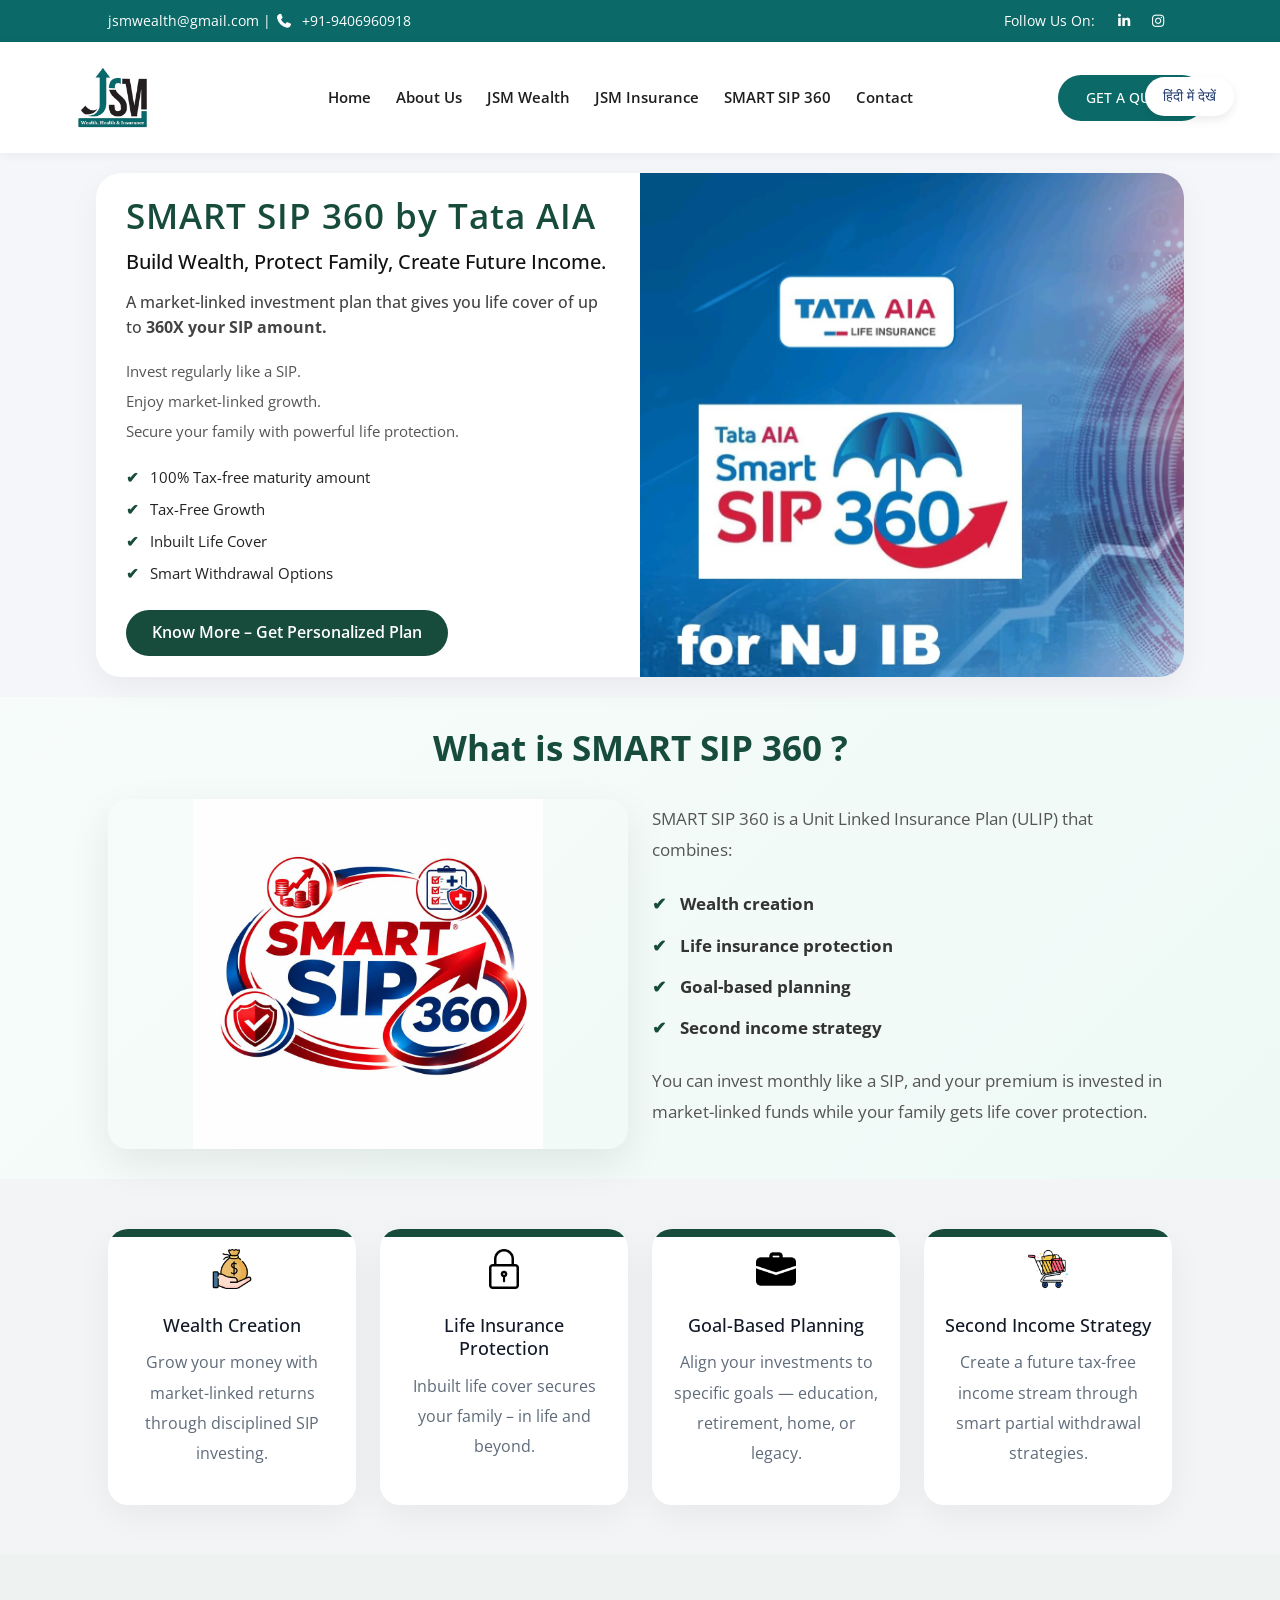
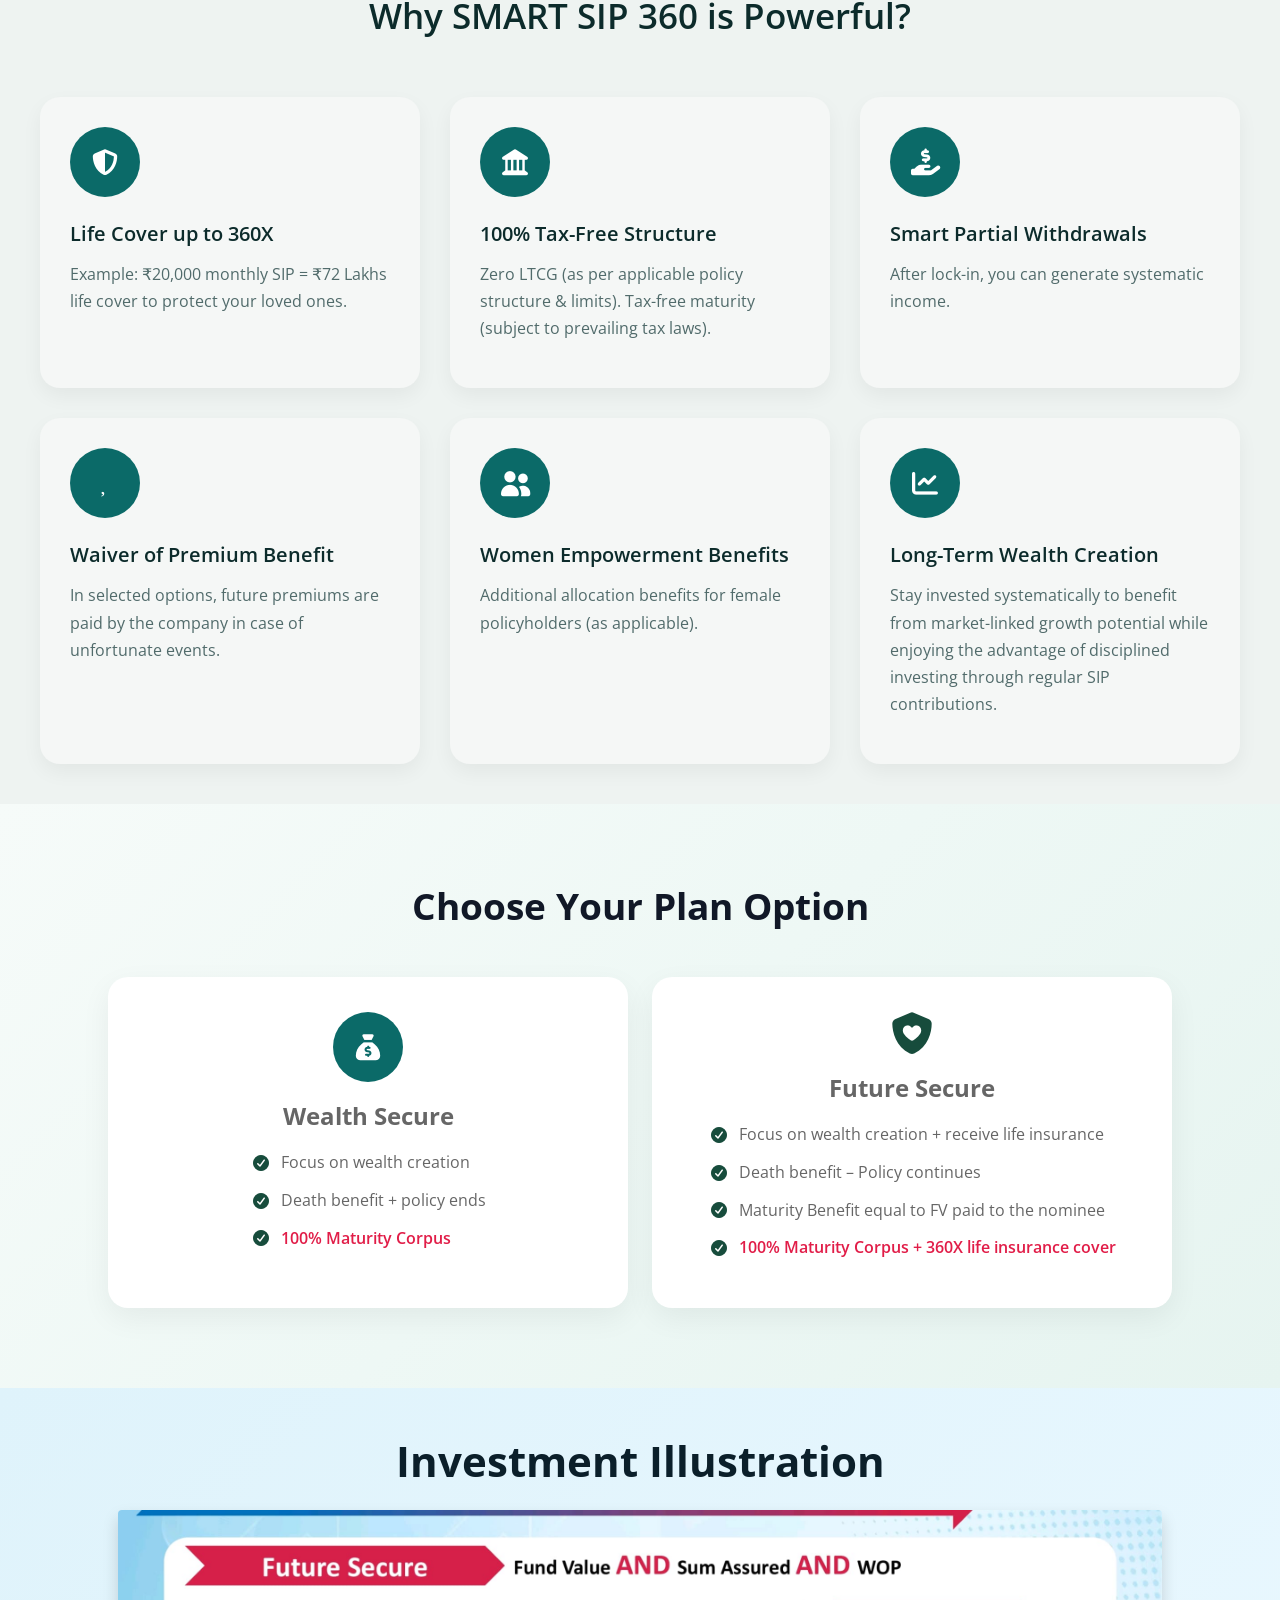
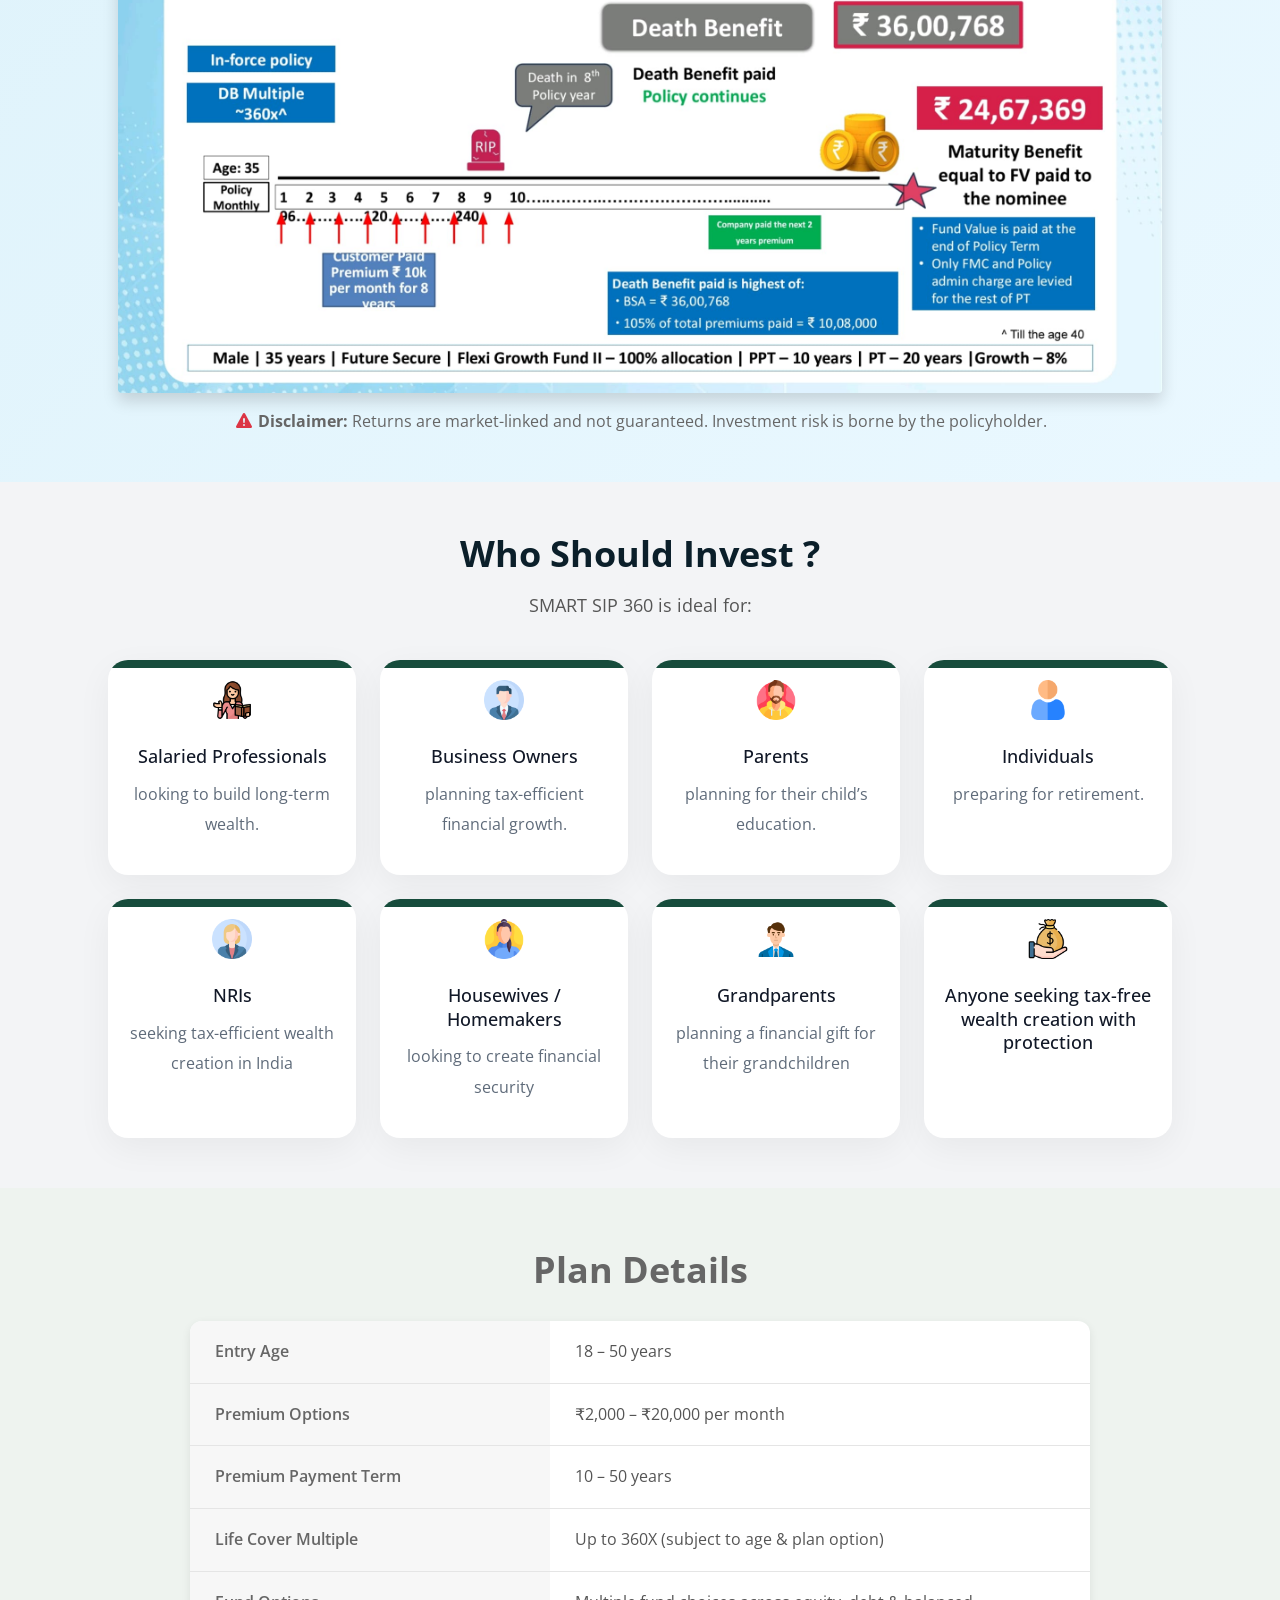
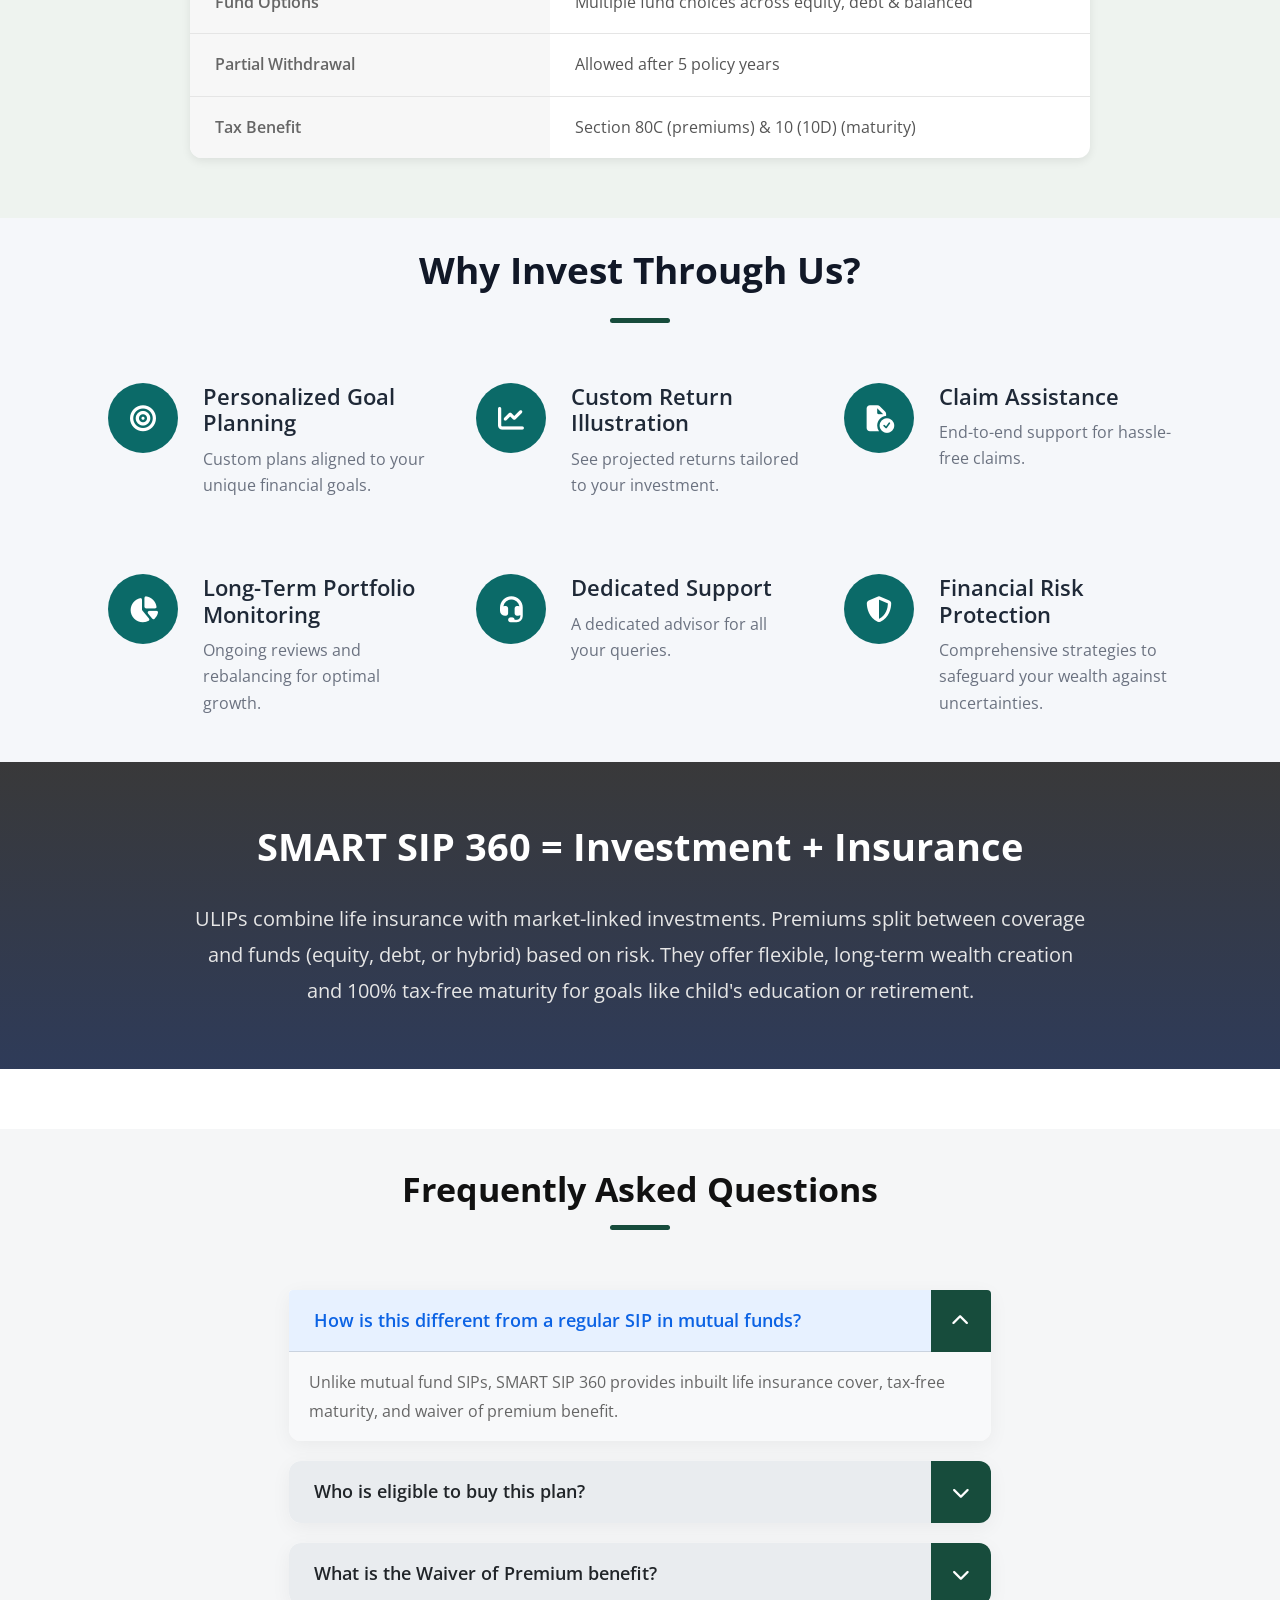
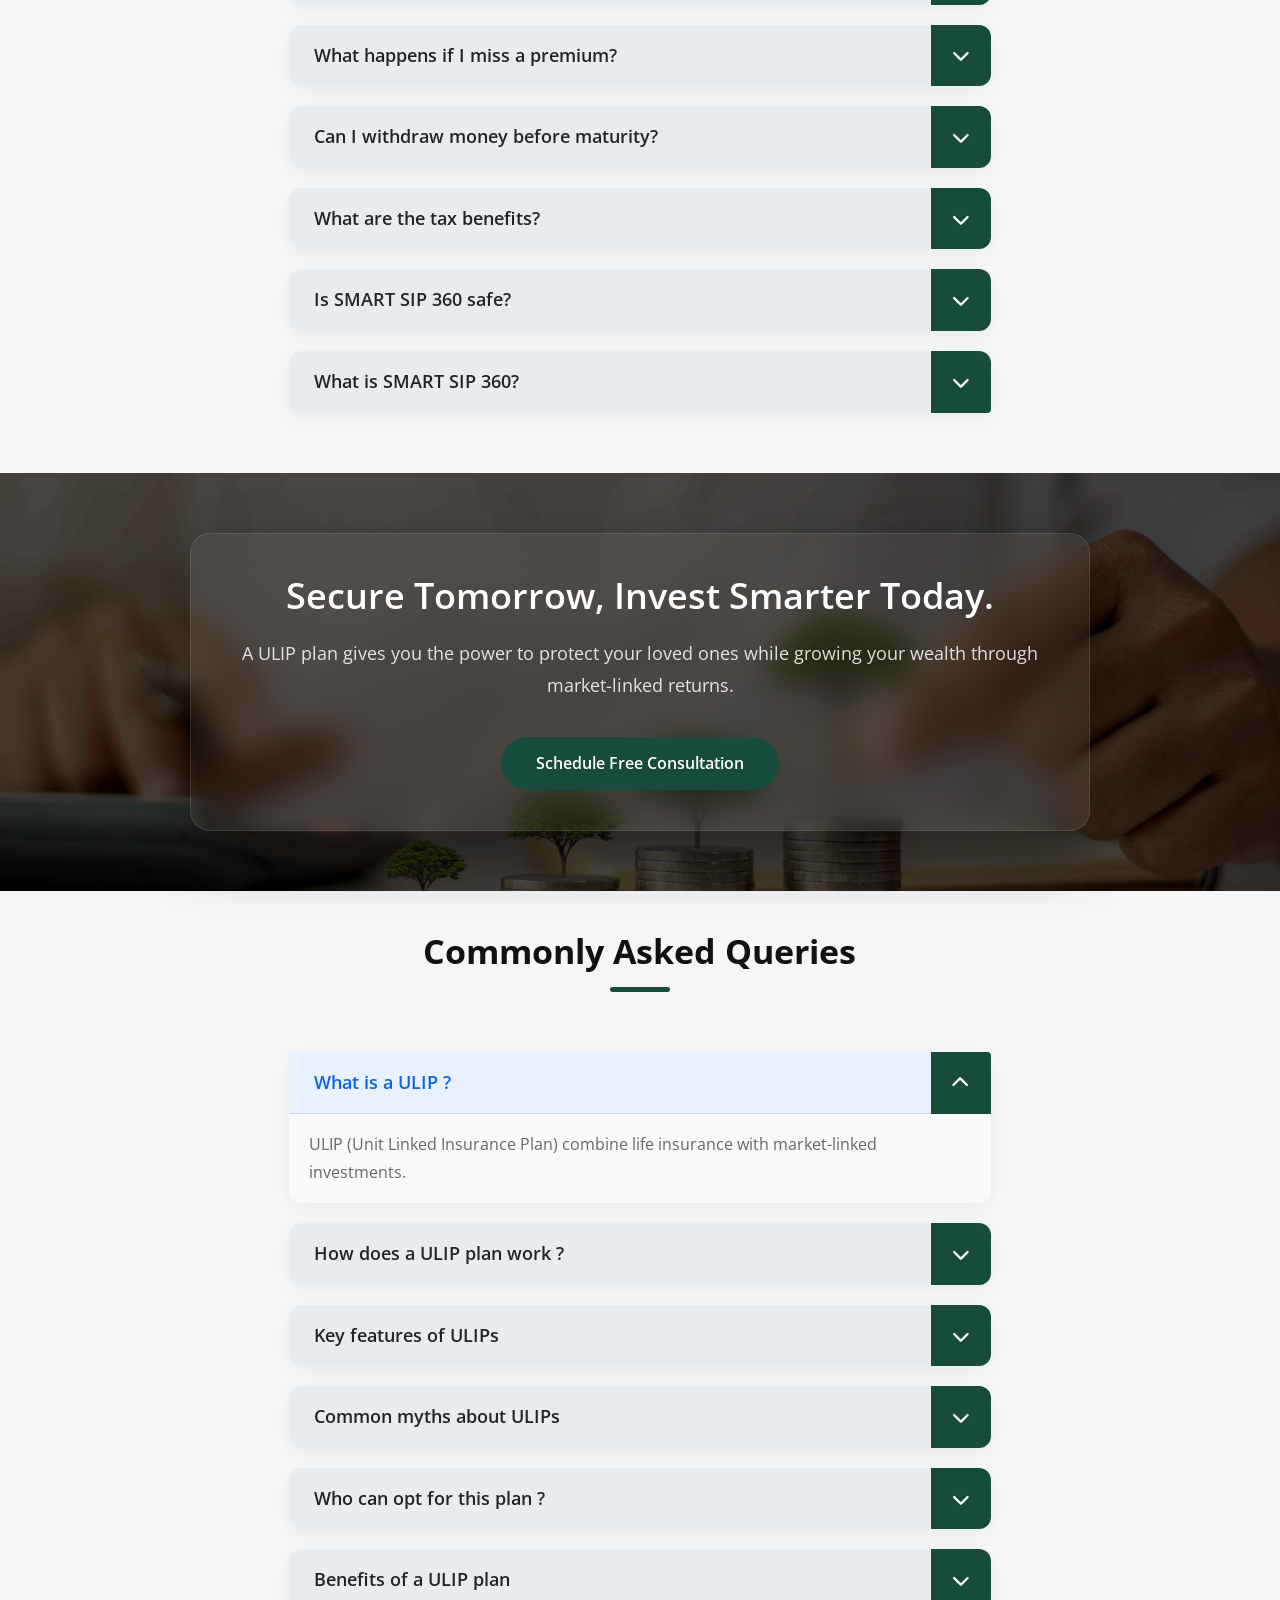
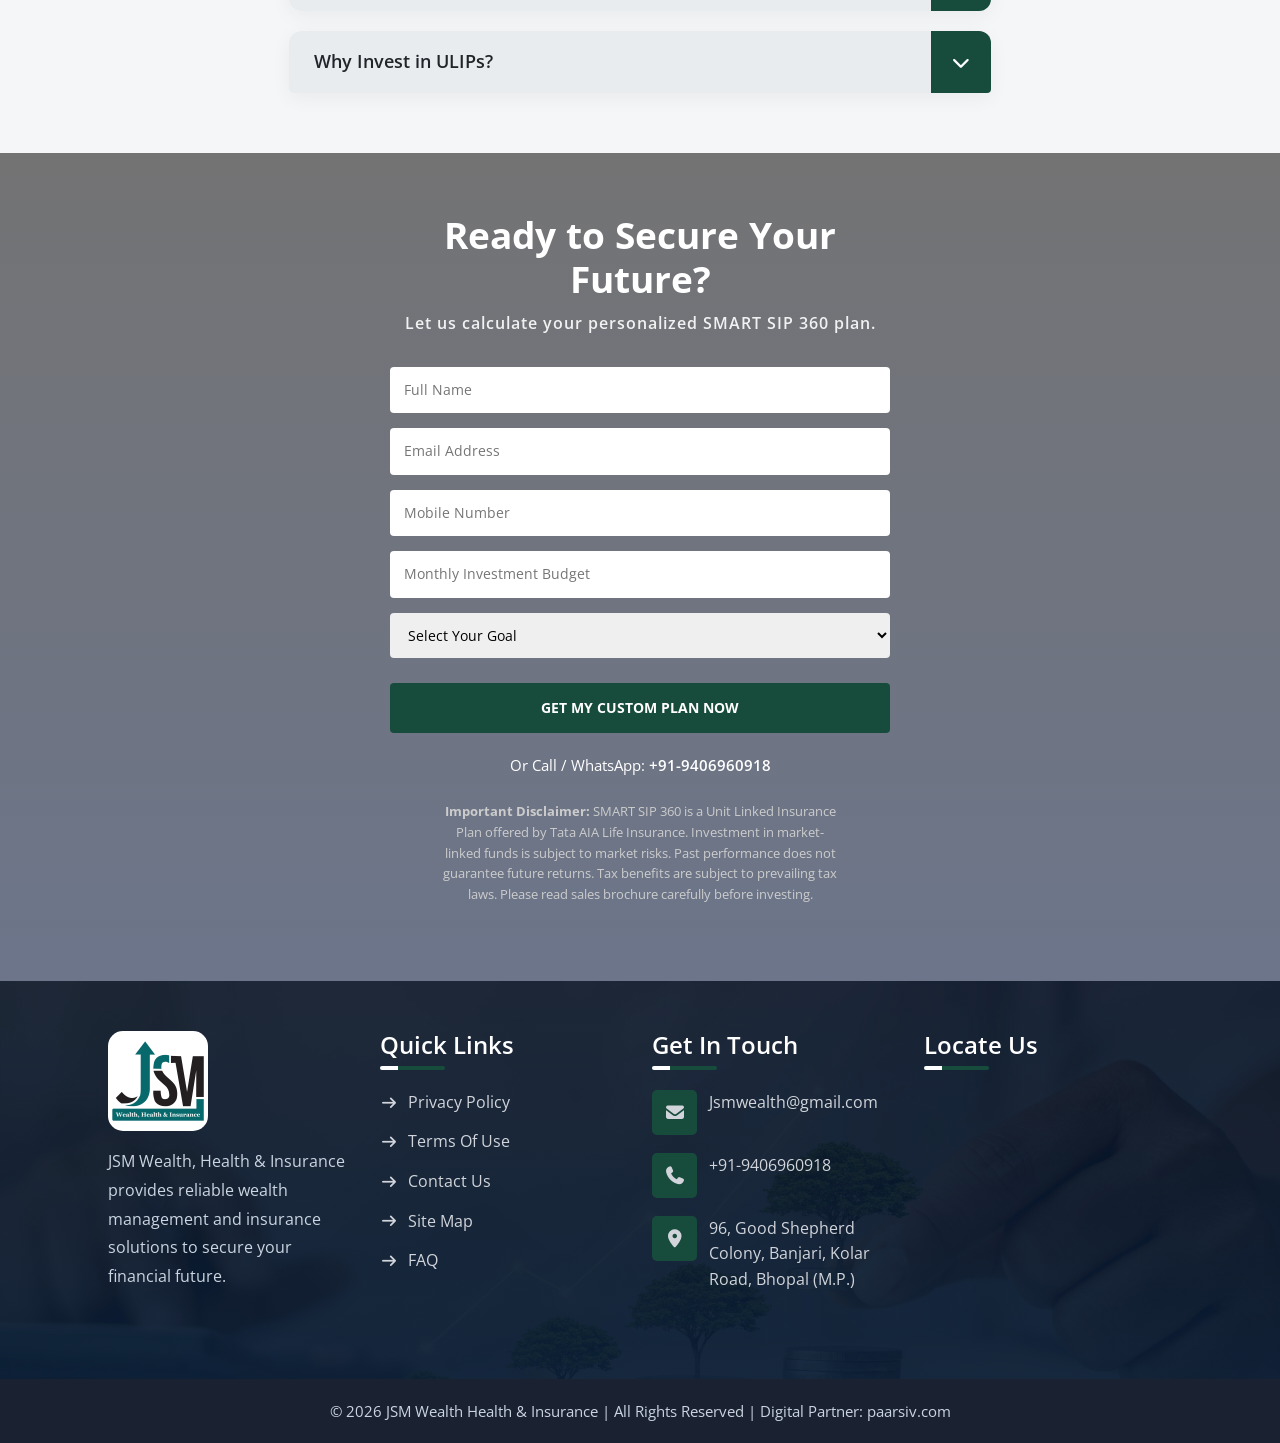
==== sip.html @ 6d7b88a5 "first" ====
<!doctype html>
<html lang="en">
  <head>
    <meta charset="UTF-8" />
    <meta name="viewport" content="width=device-width, initial-scale=1.0" />

    <title>JSM Wealth</title>


    <!-- Bootstrap CSS (IMPORTANT) -->
    <link rel="stylesheet" href="static/css/bootstrap.min.css" />
    <!-- Font Awesome -->
    <link rel="stylesheet" href="static/css/all.min.css" />

    <!-- Custom CSS -->
    <link rel="stylesheet" href="common.css" />
    <link rel="stylesheet" href="style.css" />
    <link rel="stylesheet" href="static/css/footer.css">
   <style>
   /* .lang-toggle {
  display: flex;
  gap: 5px;
}

.lang-toggle button {
  border: none;
  padding: 6px 12px;
  background: #ddd;
  cursor: pointer;
  font-size: 14px;
  border-radius: 4px;
}

.lang-toggle button.active {
  background: #6fb1b0;
  color: #fff;
} */
.lang-btn {
  position: absolute;
     top: 35px;
    right: 46px;
  background: #ffffff;
  color: #1f3b6d;
  border: none;
  padding: 8px 18px;
  border-radius: 20px;
  font-size: 14px;
  font-weight: 500;
  cursor: pointer;
  box-shadow: 0 4px 10px rgba(0, 0, 0, 0.08);
  transition: all 0.3s ease;
}

/* Hover effect */
.lang-btn:hover {
  background: #0B6A68;
  color: #fff;
}

.hi {
  display: none;
}
    
</style>
  </head>

  <body>
    <!-- Top Bar -->
    <div class="top-bar">
      <div class="container d-flex justify-content-between align-items-center">
        <div>
          <a href="mailto:jsmwealth@gmail.com">jsmwealth@gmail.com</a>
          |
          <span><i class="fas fa-phone"></i> +91-9406960918</span>
        </div>

        <div class="social-icoons">
          <span class="me-2">Follow Us On:</span>

            <a href="#finance-section">
        <i class="fab fa-linkedin-in"></i>
    </a>

  

    <a href="#finance-section">
        <i class="fab fa-instagram"></i>
    </a>
        </div>
      </div>
    </div>

    <!-- Navigation -->
    <nav class="main-nav">
      <div class="containers d-flex align-items-center justify-content-between">
        <div class="logo">
          <a href="index.html"
            ><img src="static/image/jsm.logo.png" alt="JSM Wealth Logo"
          /></a>
        </div>

        <!-- Toggle Button -->
        <button class="menu-toggle" id="menuToggle">☰</button>

        <ul class="nav-links align-items-center mb-0" id="navLinks">
          <li><a href="index.html">Home</a></li>
          <li><a href="#sip-section-2">About Us</a></li>

          <li><a href="#sip-section-2">JSM Wealth</a></li>
          <li><a href="#sip-section-2">JSM Insurance</a></li>
          <li><a href="sip.html">SMART SIP 360</a></li>

          <li><a href="#sip-section-2">Contact</a></li>
        </ul>

        <a href="#sip-section-2" class="btn-quote">GET A QUOTE</a>
        <button onclick="toggleLang()" class="lang-btn">
  हिंदी में देखें
</button>
      </div>
    </nav>
<!-- <div class="lang-toggle">
  <button id="btn-en" class="active">EN</button>
  <button id="btn-hi">हिंदी</button>
</div> -->



    <!-- ----------------------------------About Us Section -------------------------------------------------------------------- -->

    <!-- ----------------------------------------------------------------------------------------------------------------------- -->

    <section class="sip-section">
  <div class="container p-0">
    <div class="row g-0 align-items-stretch">

      <!-- LEFT CONTENT -->
      <div class="col-lg-6 d-flex align-items-center">
        <div class="sip-content">

          <!-- Main Heading -->
          <h1 class="sip-subtitle">
            <span class="en">SMART SIP 360 by Tata AIA</span>
            <span class="hi">SMART SIP 360 by Tata AIA</span>
          </h1>

          <!-- Tagline -->
          <h3 class="sip-title">
            <span class="en">Build Wealth, Protect Family, Create Future Income.</span>
            <span class="hi">धन बनाएं, परिवार को सुरक्षित रखें, भविष्य की आय बनाएं।</span>
          </h3>

          <!-- Short Description -->
          <p class="sip-title-2">
            <span class="en">
              A market-linked investment plan that gives you life cover of up to 
              <strong>360X your SIP amount.</strong>
            </span>
            <span class="hi">
              एक मार्केट-लिंक्ड निवेश योजना जो आपको 
              <strong>आपकी SIP राशि का 360 गुना</strong> जीवन कवर देती है।
            </span>
          </p>

          <!-- Description Points -->
          <div class="sip-description">
            <p>
              <span class="en">Invest regularly like a SIP.</span>
              <span class="hi">SIP की तरह नियमित निवेश करें।</span>
            </p>
            <p>
              <span class="en">Enjoy market-linked growth.</span>
              <span class="hi">मार्केट से जुड़ी ग्रोथ का लाभ उठाएं।</span>
            </p>
            <p>
              <span class="en">Secure your family with powerful life protection.</span>
              <span class="hi">मजबूत जीवन सुरक्षा के साथ अपने परिवार को सुरक्षित करें।</span>
            </p>
          </div>

          <!-- Benefits -->
          <ul class="sip-benefits">
            <li>
              <span class="en">100% Tax-free maturity amount</span>
              <span class="hi">100% टैक्स-फ्री मैच्योरिटी राशि</span>
            </li>
            <li>
              <span class="en">Tax-Free Growth</span>
              <span class="hi">टैक्स-फ्री ग्रोथ</span>
            </li>
            <li>
              <span class="en">Inbuilt Life Cover</span>
              <span class="hi">इनबिल्ट जीवन बीमा कवर</span>
            </li>
            <li>
              <span class="en">Smart Withdrawal Options</span>
              <span class="hi">स्मार्ट निकासी विकल्प</span>
            </li>
          </ul>

          <!-- Button -->
          <a href="#sip-section-2" class="sip-btn">
            <span class="en">Know More – Get Personalized Plan</span>
            <span class="hi">और जानें – अपना पर्सनल प्लान प्राप्त करें</span>
          </a>

        </div>
      </div>

      <!-- RIGHT IMAGE -->
      <div class="col-lg-6">
        <div class="sip-image-wrapper">
          <img src="static/image/sip2.jpg" alt="Investment Plan" />
        </div>
      </div>

    </div>
  </div>
</section>

  <section class="about-plan-section">
  <div class="container">

    <!-- Center Heading Row -->
    <div class="row">
      <div class="col-12">
        <h2 class="about-plan-title">
          <span class="en">What is SMART SIP 360 ?</span>
          <span class="hi">SMART SIP 360 क्या है?</span>
        </h2>
      </div>
    </div>

    <!-- Content Row -->
    <div class="row align-items-center">

      <!-- Left Image -->
      <div class="col-lg-6 plan-image-wrapper">
        <img src="static/image/111111 1.jpeg" alt="Investment Plan" />
      </div>

      <!-- Right Content -->
      <div class="col-lg-6">

        <p class="about-plan-text">
          <span class="en">
            SMART SIP 360 is a Unit Linked Insurance Plan (ULIP) that combines:
          </span>
          <span class="hi">
            SMART SIP 360 एक यूनिट लिंक्ड इंश्योरेंस प्लान (ULIP) है जो निम्न को जोड़ता है:
          </span>
        </p>

        <ul class="plan-benefits">
          <li>
            <strong>
              <span class="en">Wealth creation</span>
              <span class="hi">धन निर्माण</span>
            </strong>
          </li>

          <li>
            <strong>
              <span class="en">Life insurance protection</span>
              <span class="hi">जीवन बीमा सुरक्षा</span>
            </strong>
          </li>

          <li>
            <strong>
              <span class="en">Goal-based planning</span>
              <span class="hi">लक्ष्य आधारित योजना</span>
            </strong>
          </li>

          <li>
            <strong>
              <span class="en">Second income strategy</span>
              <span class="hi">दूसरी आय की रणनीति</span>
            </strong>
          </li>
        </ul>

        <p class="about-plan-text">
          <span class="en">
            You can invest monthly like a SIP, and your premium is invested in
            market-linked funds while your family gets life cover protection.
          </span>
          <span class="hi">
            आप SIP की तरह हर महीने निवेश कर सकते हैं, और आपका प्रीमियम
            मार्केट-लिंक्ड फंड्स में निवेश होता है जबकि आपके परिवार को जीवन बीमा सुरक्षा मिलती है।
          </span>
        </p>

      </div>
    </div>
  </div>
</section>

    <!-- ----------------------Experience Box Wrapper---------------------------------------------------------------------- -->
   <section class="feature-section">
  <div class="container">
    <div class="row g-4">

      <!-- Card 1 -->
      <div class="col-lg-3 col-md-6">
        <div class="feature-card">
          <div class="feature-icon">
            <img src="static/image/Wealth Creation.png" alt="Wealth Creation" />
          </div>

          <h3 class="feature-title">
            <span class="en">Wealth Creation</span>
            <span class="hi">धन निर्माण</span>
          </h3>

          <p class="feature-text">
            <span class="en">
              Grow your money with market-linked returns through disciplined SIP investing.
            </span>
            <span class="hi">
              अनुशासित SIP निवेश के माध्यम से मार्केट-लिंक्ड रिटर्न के साथ अपना धन बढ़ाएं।
            </span>
          </p>
        </div>
      </div>

      <!-- Card 2 -->
      <div class="col-lg-3 col-md-6">
        <div class="feature-card">
          <div class="feature-icon">
            <img src="static/image/Life Insurance.png" alt="Life Insurance Protection" />
          </div>

          <h3 class="feature-title">
            <span class="en">Life Insurance Protection</span>
            <span class="hi">जीवन बीमा सुरक्षा</span>
          </h3>

          <p class="feature-text">
            <span class="en">
              Inbuilt life cover secures your family – in life and beyond.
            </span>
            <span class="hi">
              इनबिल्ट जीवन बीमा कवर आपके परिवार को जीवन में और उसके बाद भी सुरक्षित रखता है।
            </span>
          </p>
        </div>
      </div>

      <!-- Card 3 -->
      <div class="col-lg-3 col-md-6">
        <div class="feature-card">
          <div class="feature-icon">
            <img src="static/image/Goal-Based.png" alt="Goal Based Planning" />
          </div>

          <h3 class="feature-title">
            <span class="en">Goal-Based Planning</span>
            <span class="hi">लक्ष्य आधारित योजना</span>
          </h3>

          <p class="feature-text">
            <span class="en">
              Align your investments to specific goals — education, retirement, home, or legacy.
            </span>
            <span class="hi">
              अपने निवेश को विशेष लक्ष्यों के अनुसार व्यवस्थित करें — शिक्षा, रिटायरमेंट, घर या विरासत।
            </span>
          </p>
        </div>
      </div>

      <!-- Card 4 -->
      <div class="col-lg-3 col-md-6">
        <div class="feature-card">
          <div class="feature-icon">
            <img src="static/image/Strategy.png" alt="Second Income Strategy" />
          </div>

          <h3 class="feature-title">
            <span class="en">Second Income Strategy</span>
            <span class="hi">दूसरी आय की रणनीति</span>
          </h3>

          <p class="feature-text">
            <span class="en">
              Create a future tax-free income stream through smart partial withdrawal strategies.
            </span>
            <span class="hi">
              स्मार्ट आंशिक निकासी रणनीतियों के माध्यम से भविष्य के लिए टैक्स-फ्री आय का स्रोत बनाएं।
            </span>
          </p>
        </div>
      </div>

    </div>
  </div>
</section>

    <!-- --------------------------------------------------------------------------------------------------------------------- -->

   <section class="smart-section">

  <h2>
    <span class="en">Why SMART SIP 360 is Powerful?</span>
    <span class="hi">SMART SIP 360 क्यों शक्तिशाली है?</span>
  </h2>

  <div class="smart-grid">

    <!-- Card 1 -->
    <div class="smart-card">
      <div class="icon-box">
        <i class="fa-solid fa-shield-halved"></i>
      </div>

      <h3>
        <span class="en">Life Cover up to 360X</span>
        <span class="hi">360 गुना तक जीवन कवर</span>
      </h3>

      <p>
        <span class="en">
          Example: ₹20,000 monthly SIP = ₹72 Lakhs life cover to protect your loved ones.
        </span>
        <span class="hi">
          उदाहरण: ₹20,000 मासिक SIP = ₹72 लाख का जीवन कवर, जो आपके प्रियजनों की सुरक्षा करता है।
        </span>
      </p>
    </div>

    <!-- Card 2 -->
    <div class="smart-card">
      <div class="icon-box">
        <i class="fa-solid fa-landmark"></i>
      </div>

      <h3>
        <span class="en">100% Tax-Free Structure</span>
        <span class="hi">100% टैक्स-फ्री संरचना</span>
      </h3>

      <p>
        <span class="en">
          Zero LTCG (as per applicable policy structure & limits). Tax-free maturity (subject to prevailing tax laws).
        </span>
        <span class="hi">
          शून्य LTCG (लागू पॉलिसी संरचना और सीमाओं के अनुसार)। टैक्स-फ्री मैच्योरिटी (वर्तमान टैक्स कानूनों के अनुसार)।
        </span>
      </p>
    </div>

    <!-- Card 3 -->
    <div class="smart-card">
      <div class="icon-box">
        <i class="fa-solid fa-hand-holding-dollar"></i>
      </div>

      <h3>
        <span class="en">Smart Partial Withdrawals</span>
        <span class="hi">स्मार्ट आंशिक निकासी</span>
      </h3>

      <p>
        <span class="en">After lock-in, you can generate systematic income.</span>
        <span class="hi">लॉक-इन के बाद, आप नियमित आय उत्पन्न कर सकते हैं।</span>
      </p>
    </div>

    <!-- Card 4 -->
    <div class="smart-card">
      <div class="icon-box">
        <i class="fa-regular fa-heart"></i>
      </div>

      <h3>
        <span class="en">Waiver of Premium Benefit</span>
        <span class="hi">प्रीमियम माफी लाभ</span>
      </h3>

      <p>
        <span class="en">
          In selected options, future premiums are paid by the company in case of unfortunate events.
        </span>
        <span class="hi">
          चयनित विकल्पों में, दुर्भाग्यपूर्ण घटनाओं की स्थिति में भविष्य के प्रीमियम कंपनी द्वारा भुगतान किए जाते हैं।
        </span>
      </p>
    </div>

    <!-- Card 5 -->
    <div class="smart-card">
      <div class="icon-box">
        <i class="fa-solid fa-user-group"></i>
      </div>

      <h3>
        <span class="en">Women Empowerment Benefits</span>
        <span class="hi">महिला सशक्तिकरण लाभ</span>
      </h3>

      <p>
        <span class="en">
          Additional allocation benefits for female policyholders (as applicable).
        </span>
        <span class="hi">
          महिला पॉलिसीधारकों के लिए अतिरिक्त आवंटन लाभ (जहां लागू हो)।
        </span>
      </p>
    </div>

    <!-- Card 6 -->
    <div class="smart-card">
      <div class="icon-box">
        <i class="fa-solid fa-chart-line"></i>
      </div>

      <h3>
        <span class="en">Long-Term Wealth Creation</span>
        <span class="hi">दीर्घकालिक धन निर्माण</span>
      </h3>

      <p>
        <span class="en">
          Stay invested systematically to benefit from market-linked growth potential while enjoying the advantage of disciplined investing through regular SIP contributions.
        </span>
        <span class="hi">
          नियमित SIP योगदान के माध्यम से अनुशासित निवेश करते हुए मार्केट-लिंक्ड ग्रोथ का लाभ उठाने के लिए लंबे समय तक निवेशित रहें।
        </span>
      </p>
    </div>

  </div>
</section>

   <section class="plan-section">
  <div class="container">

    <div class="text-center mb-5">
      <h2 class="section-title">
        <span class="en">Choose Your Plan Option</span>
        <span class="hi">अपना प्लान विकल्प चुनें</span>
      </h2>
    </div>

    <div class="row g-4">

      <!-- Wealth Secure -->
      <div class="col-md-6 col-lg-6">
        <div class="plan-card text-center">

          <div class="plan-icon wealth-icon">
            <i class="fa-solid fa-sack-dollar"></i>
          </div>

          <h3 class="plan-title">
            <span class="en">Wealth Secure</span>
            <span class="hi">वेल्थ सिक्योर</span>
          </h3>

          <ul class="text-start">

            <li>
              <i class="fa-solid fa-circle-check check"></i>
              <span class="en">Focus on wealth creation</span>
              <span class="hi">धन निर्माण पर ध्यान</span>
            </li>

            <li>
              <i class="fa-solid fa-circle-check check"></i>
              <span class="en">Death benefit + policy ends</span>
              <span class="hi">मृत्यु लाभ + पॉलिसी समाप्त</span>
            </li>

            <li>
              <i class="fa-solid fa-circle-check check"></i>
              <span class="highlight">
                <span class="en">100% Maturity Corpus</span>
                <span class="hi">100% मैच्योरिटी राशि</span>
              </span>
            </li>

          </ul>
        </div>
      </div>

      <!-- Future Secure -->
      <div class="col-md-6 col-lg-6">
        <div class="plan-card text-center">

          <div class="plan-icon future-icon">
            <i class="fa-solid fa-shield-heart"></i>
          </div>

          <h3 class="plan-title">
            <span class="en">Future Secure</span>
            <span class="hi">फ्यूचर सिक्योर</span>
          </h3>

          <ul class="text-start">

            <li>
              <i class="fa-solid fa-circle-check check"></i>
              <span class="en">Focus on wealth creation + receive life insurance</span>
              <span class="hi">धन निर्माण के साथ जीवन बीमा प्राप्त करें</span>
            </li>

            <li>
              <i class="fa-solid fa-circle-check check"></i>
              <span class="en">Death benefit – Policy continues</span>
              <span class="hi">मृत्यु लाभ – पॉलिसी जारी रहती है</span>
            </li>

            <li>
              <i class="fa-solid fa-circle-check check"></i>
              <span class="en">Maturity Benefit equal to FV paid to the nominee</span>
              <span class="hi">मैच्योरिटी लाभ (FV) नामित व्यक्ति को दिया जाता है</span>
            </li>

            <li>
              <i class="fa-solid fa-circle-check check"></i>
              <span class="highlight">
                <span class="en">100% Maturity Corpus + 360X life insurance cover</span>
                <span class="hi">100% मैच्योरिटी राशि + 360X जीवन बीमा कवर</span>
              </span>
            </li>

          </ul>
        </div>
      </div>

    </div>
  </div>
</section>

   <section class="container-fluid py-5 disclaimer-container">

  <!-- Heading -->
  <div class="text-center mb-4">
    <h1 class="main-headings">
      <span class="en">Investment Illustration</span>
      <span class="hi">निवेश उदाहरण</span>
    </h1>
  </div>

  <!-- Image Section -->
  <div class="image-container text-center mb-3 container">
    <img
      src="static/image/InvestmentIllust.jpg"
      alt="Investment Illustration"
      class="img-fluid rounded shadow"
    />
  </div>

  <!-- Disclaimer -->
  <div class="disclaimer-box text-center">

    <i class="fa-solid fa-triangle-exclamation disclaimer-icon"></i>

    <strong>
      <span class="en">Disclaimer:</span>
      <span class="hi">अस्वीकरण:</span>
    </strong>

    <span class="en">
      Returns are market-linked and not guaranteed. Investment risk is borne by the policyholder.
    </span>

    <span class="hi">
      रिटर्न मार्केट-लिंक्ड होते हैं और गारंटीड नहीं हैं। निवेश का जोखिम पॉलिसीधारक द्वारा वहन किया जाता है।
    </span>

  </div>

</section>

   <section class="feature-section">

  <div class="text-center">
    <h2 class="who-invest-title">
      <span class="en">Who Should Invest ?</span>
      <span class="hi">किसे निवेश करना चाहिए?</span>
    </h2>

    <p class="who-invest-subtitle">
      <span class="en">SMART SIP 360 is ideal for:</span>
      <span class="hi">SMART SIP 360 इन लोगों के लिए उपयुक्त है:</span>
    </p>
  </div>

  <div class="container">
    <div class="row g-4">

      <!-- Card 1 -->
      <div class="col-lg-3 col-md-6">
        <div class="feature-card">
          <div class="feature-icon">
            <img src="static/image/Professionals.png" alt="Salaried Professionals" />
          </div>

          <h3 class="feature-title">
            <span class="en">Salaried Professionals</span>
            <span class="hi">नौकरीपेशा लोग</span>
          </h3>

          <p class="feature-text">
            <span class="en">looking to build long-term wealth.</span>
            <span class="hi">जो दीर्घकालिक धन निर्माण करना चाहते हैं।</span>
          </p>
        </div>
      </div>

      <!-- Card 2 -->
      <div class="col-lg-3 col-md-6">
        <div class="feature-card">
          <div class="feature-icon">
            <img src="static/image/Business Owners.png" alt="Business Owners" />
          </div>

          <h3 class="feature-title">
            <span class="en">Business Owners</span>
            <span class="hi">व्यवसायी</span>
          </h3>

          <p class="feature-text">
            <span class="en">planning tax-efficient financial growth.</span>
            <span class="hi">जो टैक्स-एफिशिएंट वित्तीय वृद्धि की योजना बना रहे हैं।</span>
          </p>
        </div>
      </div>

      <!-- Card 3 -->
      <div class="col-lg-3 col-md-6">
        <div class="feature-card">
          <div class="feature-icon">
            <img src="static/image/Parents.png" alt="Parents" />
          </div>

          <h3 class="feature-title">
            <span class="en">Parents</span>
            <span class="hi">माता-पिता</span>
          </h3>

          <p class="feature-text">
            <span class="en">planning for their child’s education.</span>
            <span class="hi">जो अपने बच्चों की शिक्षा की योजना बना रहे हैं।</span>
          </p>
        </div>
      </div>

      <!-- Card 4 -->
      <div class="col-lg-3 col-md-6">
        <div class="feature-card">
          <div class="feature-icon">
            <img src="static/image/individuals.png" alt="Retirement" />
          </div>

          <h3 class="feature-title">
            <span class="en">Individuals</span>
            <span class="hi">व्यक्ति</span>
          </h3>

          <p class="feature-text">
            <span class="en">preparing for retirement.</span>
            <span class="hi">जो रिटायरमेंट की तैयारी कर रहे हैं।</span>
          </p>
        </div>
      </div>

      <!-- Card 5 -->
      <div class="col-lg-3 col-md-6">
        <div class="feature-card">
          <div class="feature-icon">
            <img src="static/image/NRIs.png" alt="NRIs" />
          </div>

          <h3 class="feature-title">
            <span class="en">NRIs</span>
            <span class="hi">एनआरआई</span>
          </h3>

          <p class="feature-text">
            <span class="en">seeking tax-efficient wealth creation in India</span>
            <span class="hi">जो भारत में टैक्स-एफिशिएंट धन निर्माण चाहते हैं</span>
          </p>
        </div>
      </div>

      <!-- Card 6 -->
      <div class="col-lg-3 col-md-6">
        <div class="feature-card">
          <div class="feature-icon">
            <img src="static/image/Housewives.png" alt="Housewives" />
          </div>

          <h3 class="feature-title">
            <span class="en">Housewives / Homemakers</span>
            <span class="hi">गृहिणी</span>
          </h3>

          <p class="feature-text">
            <span class="en">looking to create financial security</span>
            <span class="hi">जो वित्तीय सुरक्षा बनाना चाहती हैं</span>
          </p>
        </div>
      </div>

      <!-- Card 7 -->
      <div class="col-lg-3 col-md-6">
        <div class="feature-card">
          <div class="feature-icon">
            <img src="static/image/Grandparents.png" alt="Grandparents" />
          </div>

          <h3 class="feature-title">
            <span class="en">Grandparents</span>
            <span class="hi">दादा-दादी / नाना-नानी</span>
          </h3>

          <p class="feature-text">
            <span class="en">planning a financial gift for their grandchildren</span>
            <span class="hi">जो अपने पोते-पोतियों के लिए वित्तीय उपहार की योजना बना रहे हैं</span>
          </p>
        </div>
      </div>

      <!-- Card 8 -->
      <div class="col-lg-3 col-md-6">
        <div class="feature-card">
          <div class="feature-icon">
            <img src="static/image/Anyone.png" alt="Money Wealth" />
          </div>

          <h3 class="feature-title">
            <span class="en">Anyone seeking tax-free wealth creation with protection</span>
            <span class="hi">कोई भी व्यक्ति जो सुरक्षा के साथ टैक्स-फ्री धन निर्माण चाहता है</span>
          </h3>
        </div>
      </div>

    </div>
  </div>
</section>

  <section class="policy-section">
  <div class="policy-container">
    
    <h2 class="policy-title">
      <span class="en">Plan Details</span>
      <span class="hi">प्लान की जानकारी</span>
    </h2>

    <div class="policy-card">

      <div class="policy-row">
        <div class="policy-label">
          <span class="en">Entry Age</span>
          <span class="hi">प्रवेश आयु</span>
        </div>
        <div class="policy-value">
          <span class="en">18 – 50 years</span>
          <span class="hi">18 – 50 वर्ष</span>
        </div>
      </div>

      <div class="policy-row">
        <div class="policy-label">
          <span class="en">Premium Options</span>
          <span class="hi">प्रीमियम विकल्प</span>
        </div>
        <div class="policy-value">
          <span class="en">₹2,000 – ₹20,000 per month</span>
          <span class="hi">₹2,000 – ₹20,000 प्रति माह</span>
        </div>
      </div>

      <div class="policy-row">
        <div class="policy-label">
          <span class="en">Premium Payment Term</span>
          <span class="hi">प्रीमियम भुगतान अवधि</span>
        </div>
        <div class="policy-value">
          <span class="en">10 – 50 years</span>
          <span class="hi">10 – 50 वर्ष</span>
        </div>
      </div>

      <div class="policy-row">
        <div class="policy-label">
          <span class="en">Life Cover Multiple</span>
          <span class="hi">लाइफ कवर मल्टीपल</span>
        </div>
        <div class="policy-value">
          <span class="en">Up to 360X (subject to age & plan option)</span>
          <span class="hi">360 गुना तक (आयु और प्लान विकल्प पर निर्भर)</span>
        </div>
      </div>

      <div class="policy-row">
        <div class="policy-label">
          <span class="en">Fund Options</span>
          <span class="hi">फंड विकल्प</span>
        </div>
        <div class="policy-value">
          <span class="en">Multiple fund choices across equity, debt & balanced</span>
          <span class="hi">इक्विटी, डेट और बैलेंस्ड में कई फंड विकल्प</span>
        </div>
      </div>

      <div class="policy-row">
        <div class="policy-label">
          <span class="en">Partial Withdrawal</span>
          <span class="hi">आंशिक निकासी</span>
        </div>
        <div class="policy-value">
          <span class="en">Allowed after 5 policy years</span>
          <span class="hi">5 वर्ष बाद अनुमति है</span>
        </div>
      </div>

      <div class="policy-row">
        <div class="policy-label">
          <span class="en">Tax Benefit</span>
          <span class="hi">कर लाभ</span>
        </div>
        <div class="policy-value">
          <span class="en">Section 80C (premiums) & 10 (10D) (maturity)</span>
          <span class="hi">धारा 80C (प्रीमियम) और 10(10D) (मैच्योरिटी)</span>
        </div>
      </div>

    </div>
  </div>
</section>

   <section class="services">
  <div class="container">

    <h2 class="section-title">
      <span class="en">Why Invest Through Us?</span>
      <span class="hi">हमारे माध्यम से निवेश क्यों करें?</span>
    </h2>

    <div class="title-underline"></div>

    <div class="services-grid">

      <!-- Item 1 -->
      <div class="service-item">
        <div class="icon-box">
          <i class="fa-solid fa-bullseye"></i>
        </div>
        <div>
          <h3>
            <span class="en">Personalized Goal Planning</span>
            <span class="hi">व्यक्तिगत लक्ष्य योजना</span>
          </h3>
          <p>
            <span class="en">Custom plans aligned to your unique financial goals.</span>
            <span class="hi">आपके वित्तीय लक्ष्यों के अनुसार कस्टम प्लान।</span>
          </p>
        </div>
      </div>

      <!-- Item 2 -->
      <div class="service-item">
        <div class="icon-box">
          <i class="fa-solid fa-chart-line"></i>
        </div>
        <div>
          <h3>
            <span class="en">Custom Return Illustration</span>
            <span class="hi">कस्टम रिटर्न प्रोजेक्शन</span>
          </h3>
          <p>
            <span class="en">See projected returns tailored to your investment.</span>
            <span class="hi">अपने निवेश के अनुसार अनुमानित रिटर्न देखें।</span>
          </p>
        </div>
      </div>

      <!-- Item 3 -->
      <div class="service-item">
        <div class="icon-box">
          <i class="fa-solid fa-file-circle-check"></i>
        </div>
        <div>
          <h3>
            <span class="en">Claim Assistance</span>
            <span class="hi">क्लेम सहायता</span>
          </h3>
          <p>
            <span class="en">End-to-end support for hassle-free claims.</span>
            <span class="hi">बिना परेशानी के क्लेम के लिए पूर्ण सहायता।</span>
          </p>
        </div>
      </div>

      <!-- Item 4 -->
      <div class="service-item">
        <div class="icon-box">
          <i class="fa-solid fa-chart-pie"></i>
        </div>
        <div>
          <h3>
            <span class="en">Long-Term Portfolio Monitoring</span>
            <span class="hi">लॉन्ग-टर्म पोर्टफोलियो मॉनिटरिंग</span>
          </h3>
          <p>
            <span class="en">Ongoing reviews and rebalancing for optimal growth.</span>
            <span class="hi">बेहतर वृद्धि के लिए नियमित समीक्षा और बैलेंसिंग।</span>
          </p>
        </div>
      </div>

      <!-- Item 5 -->
      <div class="service-item">
        <div class="icon-box">
          <i class="fa-solid fa-headset"></i>
        </div>
        <div>
          <h3>
            <span class="en">Dedicated Support</span>
            <span class="hi">समर्पित सहायता</span>
          </h3>
          <p>
            <span class="en">A dedicated advisor for all your queries.</span>
            <span class="hi">आपके सभी सवालों के लिए एक समर्पित सलाहकार।</span>
          </p>
        </div>
      </div>

      <!-- Item 6 -->
      <div class="service-item">
        <div class="icon-box">
          <i class="fa-solid fa-shield-halved"></i>
        </div>
        <div>
          <h3>
            <span class="en">Financial Risk Protection</span>
            <span class="hi">वित्तीय जोखिम सुरक्षा</span>
          </h3>
          <p>
            <span class="en">
              Comprehensive strategies to safeguard your wealth against uncertainties.
            </span>
            <span class="hi">
              अनिश्चितताओं से आपकी संपत्ति की सुरक्षा के लिए व्यापक रणनीतियाँ।
            </span>
          </p>
        </div>
      </div>

    </div>
  </div>
</section>

   <section class="smart-hero">

  <h1>
    <span class="en">SMART SIP 360 = Investment + Insurance</span>
    <span class="hi">SMART SIP 360 = निवेश + बीमा</span>
  </h1>

  <p>
    <span class="en">
      ULIPs combine life insurance with market-linked investments. Premiums
      split between coverage and funds (equity, debt, or hybrid) based on
      risk. They offer flexible, long-term wealth creation and 100% tax-free
      maturity for goals like child's education or retirement.
    </span>

    <span class="hi">
      ULIP योजनाएँ जीवन बीमा और मार्केट-लिंक्ड निवेश का संयोजन हैं। प्रीमियम
      को जोखिम के अनुसार कवरेज और फंड्स (इक्विटी, डेट या हाइब्रिड) में विभाजित
      किया जाता है। ये योजनाएँ लचीले तरीके से दीर्घकालिक धन निर्माण और 100%
      टैक्स-फ्री मैच्योरिटी प्रदान करती हैं, जैसे बच्चों की शिक्षा या
      रिटायरमेंट के लिए।
    </span>
  </p>

</section>

   <section class="faq-section">
  <div class="container">
    <div class="row justify-content-center">
      <div class="col-lg-8 text-center">

        <h2 class="faq-title">
          <span class="en">Frequently Asked Questions</span>
          <span class="hi">अक्सर पूछे जाने वाले सवाल</span>
        </h2>

        <div class="title-underline"></div>

        <div class="accordion text-start" id="faqAccordion">

          <!-- 1 -->
          <div class="accordion-item">
            <h2 class="accordion-header">
              <button class="accordion-button" data-bs-toggle="collapse" data-bs-target="#faq1">
                <span class="en">How is this different from a regular SIP in mutual funds?</span>
                <span class="hi">यह म्यूचुअल फंड SIP से कैसे अलग है?</span>
                <span class="icon-boxs"><i class="fa-solid fa-chevron-down"></i></span>
              </button>
            </h2>
            <div id="faq1" class="accordion-collapse collapse show" data-bs-parent="#faqAccordion">
              <div class="accordion-body">
                <span class="en">
                  Unlike mutual fund SIPs, SMART SIP 360 provides inbuilt life
                  insurance cover, tax-free maturity, and waiver of premium
                  benefit.
                </span>
                <span class="hi">
                  म्यूचुअल फंड SIP के विपरीत, SMART SIP 360 में लाइफ इंश्योरेंस कवर,
                  टैक्स-फ्री मैच्योरिटी और प्रीमियम माफी जैसी सुविधाएँ शामिल हैं।
                </span>
              </div>
            </div>
          </div>

          <!-- 2 -->
          <div class="accordion-item">
            <h2 class="accordion-header">
              <button class="accordion-button collapsed" data-bs-toggle="collapse" data-bs-target="#faq2">
                <span class="en">Who is eligible to buy this plan?</span>
                <span class="hi">इस प्लान को कौन खरीद सकता है?</span>
                <span class="icon-boxs"><i class="fa-solid fa-chevron-down"></i></span>
              </button>
            </h2>
            <div id="faq2" class="accordion-collapse collapse" data-bs-parent="#faqAccordion">
              <div class="accordion-body">
                <span class="en">Anyone aged 18 to 50 years can purchase this plan.</span>
                <span class="hi">18 से 50 वर्ष की आयु का कोई भी व्यक्ति यह प्लान ले सकता है।</span>
              </div>
            </div>
          </div>

          <!-- 3 -->
          <div class="accordion-item">
            <h2 class="accordion-header">
              <button class="accordion-button collapsed" data-bs-toggle="collapse" data-bs-target="#faq3">
                <span class="en">What is the Waiver of Premium benefit?</span>
                <span class="hi">प्रीमियम माफी लाभ क्या है?</span>
                <span class="icon-boxs"><i class="fa-solid fa-chevron-down"></i></span>
              </button>
            </h2>
            <div id="faq3" class="accordion-collapse collapse" data-bs-parent="#faqAccordion">
              <div class="accordion-body">
                <span class="en">
                  If the policyholder passes away, future premiums are waived
                  and the policy continues.
                </span>
                <span class="hi">
                  यदि पॉलिसीधारक की मृत्यु हो जाती है, तो भविष्य के प्रीमियम माफ
                  हो जाते हैं और पॉलिसी जारी रहती है।
                </span>
              </div>
            </div>
          </div>

          <!-- 4 -->
          <div class="accordion-item">
            <h2 class="accordion-header">
              <button class="accordion-button collapsed" data-bs-toggle="collapse" data-bs-target="#faq4">
                <span class="en">What happens if I miss a premium?</span>
                <span class="hi">अगर मैं प्रीमियम मिस कर दूं तो क्या होगा?</span>
                <span class="icon-boxs"><i class="fa-solid fa-chevron-down"></i></span>
              </button>
            </h2>
            <div id="faq4" class="accordion-collapse collapse" data-bs-parent="#faqAccordion">
              <div class="accordion-body">
                <span class="en">
                  There is a grace period. If unpaid, policy may become
                  discontinued.
                </span>
                <span class="hi">
                  एक ग्रेस पीरियड होता है। यदि भुगतान नहीं होता, तो पॉलिसी बंद हो
                  सकती है।
                </span>
              </div>
            </div>
          </div>

          <!-- 5 -->
          <div class="accordion-item">
            <h2 class="accordion-header">
              <button class="accordion-button collapsed" data-bs-toggle="collapse" data-bs-target="#faq5">
                <span class="en">Can I withdraw money before maturity?</span>
                <span class="hi">क्या मैं मैच्योरिटी से पहले पैसे निकाल सकता हूँ?</span>
                <span class="icon-boxs"><i class="fa-solid fa-chevron-down"></i></span>
              </button>
            </h2>
            <div id="faq5" class="accordion-collapse collapse" data-bs-parent="#faqAccordion">
              <div class="accordion-body">
                <span class="en">Yes, after 5 years partial withdrawal is allowed.</span>
                <span class="hi">हाँ, 5 वर्ष के बाद आंशिक निकासी संभव है।</span>
              </div>
            </div>
          </div>

          <!-- 6 -->
          <div class="accordion-item">
            <h2 class="accordion-header">
              <button class="accordion-button collapsed" data-bs-toggle="collapse" data-bs-target="#faq6">
                <span class="en">What are the tax benefits?</span>
                <span class="hi">टैक्स लाभ क्या हैं?</span>
                <span class="icon-boxs"><i class="fa-solid fa-chevron-down"></i></span>
              </button>
            </h2>
            <div id="faq6" class="accordion-collapse collapse" data-bs-parent="#faqAccordion">
              <div class="accordion-body">
                <span class="en">
                  Premiums qualify under 80C and maturity is tax-free under 10 (10D).
                </span>
                <span class="hi">
                  प्रीमियम 80C के तहत और मैच्योरिटी 10 (10D) के तहत टैक्स-फ्री होती है।
                </span>
              </div>
            </div>
          </div>

          <!-- 7 -->
          <div class="accordion-item">
            <h2 class="accordion-header">
              <button class="accordion-button collapsed" data-bs-toggle="collapse" data-bs-target="#faq7">
                <span class="en">Is SMART SIP 360 safe?</span>
                <span class="hi">क्या SMART SIP 360 सुरक्षित है?</span>
                <span class="icon-boxs"><i class="fa-solid fa-chevron-down"></i></span>
              </button>
            </h2>
            <div id="faq7" class="accordion-collapse collapse" data-bs-parent="#faqAccordion">
              <div class="accordion-body">
                <span class="en">
                  Returns depend on market, but life cover ensures protection.
                </span>
                <span class="hi">
                  रिटर्न मार्केट पर निर्भर करते हैं, लेकिन लाइफ कवर सुरक्षा देता है।
                </span>
              </div>
            </div>
          </div>

          <!-- 8 -->
          <div class="accordion-item">
            <h2 class="accordion-header">
              <button class="accordion-button collapsed" data-bs-toggle="collapse" data-bs-target="#faq8">
                <span class="en">What is SMART SIP 360?</span>
                <span class="hi">SMART SIP 360 क्या है?</span>
                <span class="icon-boxs"><i class="fa-solid fa-chevron-down"></i></span>
              </button>
            </h2>
            <div id="faq8" class="accordion-collapse collapse" data-bs-parent="#faqAccordion">
              <div class="accordion-body">
                <span class="en">
                  A ULIP plan combining investment and life insurance.
                </span>
                <span class="hi">
                  यह एक ULIP योजना है जो निवेश और बीमा को जोड़ती है।
                </span>
              </div>
            </div>
          </div>

        </div>
      </div>
    </div>
  </div>
</section>

    <!-- =========================
        UNIQUE CTA SECTION
========================= -->

   <section class="ulip-cta-unique">
  <div class="cta-overlay"></div>

  <div class="container">
    <div class="cta-card">

      <h2>
        <span class="en">Secure Tomorrow, Invest Smarter Today.</span>
        <span class="hi">अपने भविष्य को सुरक्षित करें, आज समझदारी से निवेश करें।</span>
      </h2>

      <p>
        <span class="en">
          A ULIP plan gives you the power to protect your loved ones while
          growing your wealth through market-linked returns.
        </span>

        <span class="hi">
          ULIP प्लान आपको अपने परिवार की सुरक्षा के साथ-साथ मार्केट-लिंक्ड
          रिटर्न के माध्यम से धन बढ़ाने का अवसर देता है।
        </span>
      </p>

      <div class="cta-actions">
        <a href="#sip-section-2" class="cta-btn-primary">
          <span class="en">Schedule Free Consultation</span>
          <span class="hi">फ्री कंसल्टेशन बुक करें</span>
        </a>
      </div>

    </div>
  </div>
</section>

   <section class="faq-section">
  <div class="container">
    <div class="row justify-content-center">
      <div class="col-lg-8 text-center">

        <h2 class="faq-title">
          <span class="en">Commonly Asked Queries</span>
          <span class="hi">सामान्य पूछे जाने वाले प्रश्न</span>
        </h2>

        <div class="title-underline"></div>

        <div class="accordion text-start" id="ulipAccordion">

          <!-- 1 -->
          <div class="accordion-item">
            <h2 class="accordion-header">
              <button class="accordion-button" data-bs-toggle="collapse" data-bs-target="#ulip1">
                <span class="en">What is a ULIP ?</span>
                <span class="hi">ULIP क्या है?</span>
                <span class="icon-boxs"><i class="fa-solid fa-chevron-down"></i></span>
              </button>
            </h2>

            <div id="ulip1" class="accordion-collapse collapse show" data-bs-parent="#ulipAccordion">
              <div class="accordion-body">
                <span class="en">
                  ULIP (Unit Linked Insurance Plan) combine life insurance with market-linked investments.
                </span>
                <span class="hi">
                  ULIP (यूनिट लिंक्ड इंश्योरेंस प्लान) जीवन बीमा और मार्केट-लिंक्ड निवेश का संयोजन है।
                </span>
              </div>
            </div>
          </div>

          <!-- 2 -->
          <div class="accordion-item">
            <h2 class="accordion-header">
              <button class="accordion-button collapsed" data-bs-toggle="collapse" data-bs-target="#ulip2">
                <span class="en">How does a ULIP plan work ?</span>
                <span class="hi">ULIP प्लान कैसे काम करता है?</span>
                <span class="icon-boxs"><i class="fa-solid fa-chevron-down"></i></span>
              </button>
            </h2>

            <div id="ulip2" class="accordion-collapse collapse" data-bs-parent="#ulipAccordion">
              <div class="accordion-body">
                <ul>
                  <li>
                    <span class="en">Pay premiums regularly; part goes to insurance, rest invested.</span>
                    <span class="hi">नियमित प्रीमियम भरें; कुछ हिस्सा बीमा में, बाकी निवेश में जाता है।</span>
                  </li>
                  <li>
                    <span class="en">Investment converts into units (NAV based).</span>
                    <span class="hi">निवेश यूनिट्स में बदलता है (NAV के आधार पर)।</span>
                  </li>
                  <li>
                    <span class="en">Returns depend on market performance.</span>
                    <span class="hi">रिटर्न मार्केट पर निर्भर करता है।</span>
                  </li>
                </ul>
              </div>
            </div>
          </div>

          <!-- 3 -->
          <div class="accordion-item">
            <h2 class="accordion-header">
              <button class="accordion-button collapsed" data-bs-toggle="collapse" data-bs-target="#ulip3">
                <span class="en">Key features of ULIPs</span>
                <span class="hi">ULIP की मुख्य विशेषताएँ</span>
                <span class="icon-boxs"><i class="fa-solid fa-chevron-down"></i></span>
              </button>
            </h2>

            <div id="ulip3" class="accordion-collapse collapse" data-bs-parent="#ulipAccordion">
              <div class="accordion-body">
                <ul>
                  <li>
                    <strong>
                      <span class="en">Insurance + Investment</span>
                      <span class="hi">बीमा + निवेश</span>
                    </strong>
                  </li>
                  <li>
                    <strong>
                      <span class="en">Fund Switching</span>
                      <span class="hi">फंड स्विच करने की सुविधा</span>
                    </strong>
                  </li>
                  <li>
                    <strong>
                      <span class="en">Partial Withdrawal</span>
                      <span class="hi">आंशिक निकासी</span>
                    </strong>
                  </li>
                </ul>
              </div>
            </div>
          </div>

          <!-- 4 -->
          <div class="accordion-item">
            <h2 class="accordion-header">
              <button class="accordion-button collapsed" data-bs-toggle="collapse" data-bs-target="#ulip4">
                <span class="en">Common myths about ULIPs</span>
                <span class="hi">ULIP से जुड़े आम मिथक</span>
                <span class="icon-boxs"><i class="fa-solid fa-chevron-down"></i></span>
              </button>
            </h2>

            <div id="ulip4" class="accordion-collapse collapse" data-bs-parent="#ulipAccordion">
              <div class="accordion-body">
                <ul>
                  <li>
                    <strong>
                      <span class="en">Low Returns?</span>
                      <span class="hi">कम रिटर्न?</span>
                    </strong>
                    <span class="hi"> → आधुनिक ULIP अच्छे रिटर्न दे सकते हैं।</span>
                  </li>
                  <li>
                    <strong>
                      <span class="en">High Cost?</span>
                      <span class="hi">महंगा?</span>
                    </strong>
                    <span class="hi"> → अब कम चार्जेस लागू हैं।</span>
                  </li>
                </ul>
              </div>
            </div>
          </div>

          <!-- 5 -->
          <div class="accordion-item">
            <h2 class="accordion-header">
              <button class="accordion-button collapsed" data-bs-toggle="collapse" data-bs-target="#ulip5">
                <span class="en">Who can opt for this plan ?</span>
                <span class="hi">कौन इस प्लान को ले सकता है?</span>
                <span class="icon-boxs"><i class="fa-solid fa-chevron-down"></i></span>
              </button>
            </h2>

            <div id="ulip5" class="accordion-collapse collapse" data-bs-parent="#ulipAccordion">
              <div class="accordion-body">
                <ul>
                  <li>
                    <span class="en">Long-term investors</span>
                    <span class="hi">लंबी अवधि के निवेशक</span>
                  </li>
                  <li>
                    <span class="en">People seeking protection + growth</span>
                    <span class="hi">सुरक्षा और वृद्धि चाहने वाले लोग</span>
                  </li>
                </ul>
              </div>
            </div>
          </div>

          <!-- 6 -->
          <div class="accordion-item">
            <h2 class="accordion-header">
              <button class="accordion-button collapsed" data-bs-toggle="collapse" data-bs-target="#ulip6">
                <span class="en">Benefits of a ULIP plan</span>
                <span class="hi">ULIP के फायदे</span>
                <span class="icon-boxs"><i class="fa-solid fa-chevron-down"></i></span>
              </button>
            </h2>

            <div id="ulip6" class="accordion-collapse collapse" data-bs-parent="#ulipAccordion">
              <div class="accordion-body">
                <ul>
                  <li>
                    <span class="en">Life cover + wealth creation</span>
                    <span class="hi">बीमा + धन निर्माण</span>
                  </li>
                  <li>
                    <span class="en">Tax benefits</span>
                    <span class="hi">कर लाभ</span>
                  </li>
                  <li>
                    <span class="en">Long-term growth</span>
                    <span class="hi">दीर्घकालिक वृद्धि</span>
                  </li>
                </ul>
              </div>
            </div>
          </div>

          <!-- 7 -->
          <div class="accordion-item">
            <h2 class="accordion-header">
              <button class="accordion-button collapsed" data-bs-toggle="collapse" data-bs-target="#ulip7">
                <span class="en">Why Invest in ULIPs?</span>
                <span class="hi">ULIP में निवेश क्यों करें?</span>
                <span class="icon-boxs"><i class="fa-solid fa-chevron-down"></i></span>
              </button>
            </h2>

            <div id="ulip7" class="accordion-collapse collapse" data-bs-parent="#ulipAccordion">
              <div class="accordion-body">
                <ul>
                  <li>
                    <strong>
                      <span class="en">Dual Benefit</span>
                      <span class="hi">दोहरा लाभ</span>
                    </strong>
                  </li>
                  <li>
                    <strong>
                      <span class="en">Flexible Funds</span>
                      <span class="hi">लचीले फंड विकल्प</span>
                    </strong>
                  </li>
                  <li>
                    <strong>
                      <span class="en">Tax Efficiency</span>
                      <span class="hi">कर दक्षता</span>
                    </strong>
                  </li>
                </ul>
              </div>
            </div>
          </div>

        </div>
      </div>
    </div>
  </div>
</section>

   <section class="sip-section-2" id="sip-section-2">
  <div class="sip-container-2">

    <h2>
      <span class="en">Ready to Secure Your Future?</span>
      <span class="hi">क्या आप अपना भविष्य सुरक्षित करने के लिए तैयार हैं?</span>
    </h2>

    <p class="sip-subtitle">
      <span class="en">Let us calculate your personalized SMART SIP 360 plan.</span>
      <span class="hi">आइए हम आपके लिए पर्सनलाइज्ड SMART SIP 360 प्लान तैयार करें।</span>
    </p>

   <form class="sip-form">

  <!-- Full Name -->
  <input
    type="text"
    class="en"
    placeholder="Full Name"
    required
    oninput="this.value = this.value.replace(/[^A-Za-z\s]/g, '')"
  />
  <input
    type="text"
    class="hi"
    placeholder="पूरा नाम"
    required
  />

  <!-- Email -->
  <input
    type="email"
    class="en"
    placeholder="Email Address"
    required
  />
  <input
    type="email"
    class="hi"
    placeholder="ईमेल पता"
    required
  />

  <!-- Mobile -->
  <input
    type="text"
    class="en"
    placeholder="Mobile Number"
    maxlength="10"
    inputmode="numeric"
    required
  />
  <input
    type="text"
    class="hi"
    placeholder="मोबाइल नंबर"
    maxlength="10"
    inputmode="numeric"
    required
  />

  <!-- Investment -->
  <input
    type="text"
    class="en"
    placeholder="Monthly Investment Budget"
    maxlength="5"
    inputmode="numeric"
    required
  />
  <input
    type="text"
    class="hi"
    placeholder="मासिक निवेश बजट"
    maxlength="5"
    inputmode="numeric"
    required
  />

  <!-- Goal -->
  <select class="en" required>
    <option disabled selected>Select Your Goal</option>
    <option>Retirement Planning</option>
    <option>Child Education</option>
    <option>Wealth Creation</option>
    <option>Home Purchase</option>
  </select>

  <select class="hi" required>
    <option disabled selected>अपना लक्ष्य चुनें</option>
    <option>रिटायरमेंट योजना</option>
    <option>बच्चों की शिक्षा</option>
    <option>धन निर्माण</option>
    <option>घर खरीदना</option>
  </select>

  <!-- Button -->
  <button type="submit">
    <span class="en">GET MY CUSTOM PLAN NOW</span>
    <span class="hi">अभी अपना कस्टम प्लान प्राप्त करें</span>
  </button>

</form>

    <p class="sip-contact">
      <span class="en">Or Call / WhatsApp:</span>
      <span class="hi">या कॉल / व्हाट्सएप करें:</span>
      <strong>+91-9406960918</strong>
    </p>

    <div class="container mt-4">
      <div class="row">
        <div class="col-12">
          <p style="font-size: 13px; line-height: 1.6; text-align: center; color: #ccc;">

            <strong>
              <span class="en">Important Disclaimer:</span>
              <span class="hi">महत्वपूर्ण अस्वीकरण:</span>
            </strong>

            <span class="en">
              SMART SIP 360 is a Unit Linked Insurance Plan offered by Tata AIA Life Insurance.
              Investment in market-linked funds is subject to market risks.
              Past performance does not guarantee future returns.
              Tax benefits are subject to prevailing tax laws.
              Please read sales brochure carefully before investing.
            </span>

            <span class="hi">
              SMART SIP 360 एक यूनिट लिंक्ड इंश्योरेंस प्लान है जो Tata AIA Life Insurance द्वारा प्रदान किया जाता है।
              मार्केट-लिंक्ड फंड में निवेश बाजार जोखिमों के अधीन है।
              पिछला प्रदर्शन भविष्य के रिटर्न की गारंटी नहीं देता।
              कर लाभ वर्तमान कर कानूनों के अनुसार लागू होते हैं।
              निवेश से पहले कृपया ब्रोशर ध्यान से पढ़ें।
            </span>

          </p>
        </div>
      </div>
    </div>

  </div>
</section>
    <footer class="footer-section text-white" id="main-footer"></footer>
    <script>
      const menuToggle = document.getElementById("menuToggle");
      const navLinks = document.getElementById("navLinks");

      menuToggle.addEventListener("click", () => {
        navLinks.classList.toggle("active");
      });

      /* Arrow Scroll */

      const navContainer = document.getElementById("ulipNavLinks");

      document
        .getElementById("scrollLeft")
        .addEventListener("click", function () {
          navContainer.scrollBy({ left: -200, behavior: "smooth" });
        });

      document
        .getElementById("scrollRight")
        .addEventListener("click", function () {
          navContainer.scrollBy({ left: 200, behavior: "smooth" });
        });
    </script>

    <script>
      // Scroll Animation
      const cards = document.querySelectorAll(".smart-card");

      const observer = new IntersectionObserver(
        (entries) => {
          entries.forEach((entry) => {
            if (entry.isIntersecting) {
              entry.target.classList.add("show");
            }
          });
        },
        { threshold: 0.2 },
      );

      cards.forEach((card) => observer.observe(card));
    </script>

   

<script>
let currentLang = "en";

function toggleLang() {
  const btn = document.querySelector(".lang-btn");

  currentLang = currentLang === "en" ? "hi" : "en";

  document.querySelectorAll(".en").forEach(el => {
    el.style.display = currentLang === "hi" ? "none" : "inline";
  });

  document.querySelectorAll(".hi").forEach(el => {
    el.style.display = currentLang === "hi" ? "inline" : "none";
  });

  // Change button text
  btn.innerText = currentLang === "hi"
    ? "View in English"
    : "हिंदी में देखें";
}
</script>
    <!-- Owl Carousel Init -->
    <script src="index.js"></script>
   <script src="//translate.google.com/translate_a/element.js?cb=googleTranslateElementInit"></script>
  
    <!-- jQuery (Required FIRST) -->
    <script src="static/js/jquery-3.6.0.min.js"></script>

    <script src="static/js/header.js"></script>
    <script src="static/js/footer.js"></script>
    <!-- Bootstrap JS -->
    <script src="static/js/bootstrap.min.js"></script>
  </body>
</html>
---- common.css ----
/* ===============================
   GLOBAL STYLES
=================================*/
@import url('https://fonts.googleapis.com/css2?family=Open+Sans:ital,wght@0,300..800;1,300..800&family=Roboto:ital,wght@0,100..900;1,100..900&display=swap');
body {
    background-color: #fff;
    font-family: "Open Sans", sans-serif;
    color: #444;
    line-height: 1.7;
}


/* =========================
   SECTION WRAPPER
========================= */
.sip-section {
     background: #f4f6f9;
    padding: 20px 0;   /* reduced top-bottom space */
}

/* Remove container side gap */
.sip-section .container {
    display: flex;
    align-items: stretch;

    max-width: 1200px;
}

/* Remove bootstrap row margin */
.sip-section .row {
    margin: 0;
    background: #fff;
    border-radius: 25px;
    overflow: hidden;
    box-shadow: 0 10px 30px rgba(0,0,0,0.05);
    min-height: auto;   /* removed fixed height */
}

/* =========================
   LEFT IMAGE
========================= */
.sip-image-wrapper {
    width: 100%;
    height: 100%;
}

.sip-image-wrapper img {
    width: 100%;
    height: 100%;
    object-fit: cover;
    display: block;
}

/* =========================
   RIGHT CONTENT
========================= */

.sip-content {
    padding: 20px 30px;
}

/* =========================
   HEADINGS
========================= */

/* Small Top Heading */
.sip-subtitle {
    font-size: 35px;
    font-weight: 600;
    color: #174c3c;
    margin: 0 0 12px 0;
    letter-spacing: 1px;
}

/* Main Title */
.sip-title {
    font-size: 20px;
    font-weight: 500;
    line-height: 1.3;
    margin: 0 0 15px 0;
    color: #111;
}

/* Short Description Line */
.sip-title-2 {
    font-size: 16px;
    font-weight: 500;
    line-height: 1.6;
    margin: 0 0 18px 0;
    color: #444;
}

/* =========================
   DESCRIPTION PARAGRAPHS
========================= */
.sip-description {
    margin: 0 0 22px 0;
}

.sip-description p {
    margin: 0 0 6px 0;
    font-size: 15px;
    color: #555;
}

/* =========================
   BENEFITS LIST
========================= */
.sip-benefits {
    list-style: none;
    padding: 0;
    margin: 0 0 25px 0;
}

.sip-benefits li {
    position: relative;
    padding-left: 24px;
    margin-bottom: 8px;
    font-size: 15px;
    color: #222;
}

/* Green Tick */
.sip-benefits li::before {
    content: "✔";
    position: absolute;
    left: 0;
    top: 0;
    color: #174c3c;
    font-weight: bold;
}

/* =========================
   BUTTON
========================= */
.sip-btn {
    display: inline-block;
    padding: 10px 26px;
    background: #174c3c;
    color: #fff;
    font-weight: 600;
    text-decoration: none;
    border-radius: 50px;
    transition: 0.3s ease;
}

.sip-btn:hover {
    transform: translateY(-2px);
    box-shadow: 0 6px 18px rgba(0,0,0,0.15);
}

/* =========================
   RESPONSIVE
========================= */
@media (max-width: 991px) {

    .sip-content {
        padding: 30px 25px;
    }

    .sip-title {
        font-size: 18px;
    }

    .sip-subtitle {
        font-size: 28px;
    }
}

/* =========================
   ABOUT PLAN SECTION
========================= */
.about-plan-section{
     font-family: "Open Sans", sans-serif;
    padding:30px 0;
    background: linear-gradient(135deg, #f7fcfa, #eef9f6);
}

/* Center Heading */
.about-plan-title{
    font-size:35px;
    font-weight:700;
    color:#174c3c;
    margin-bottom:30px;
    text-align:center;
}

/* Text */
.about-plan-text{
    font-size:17px;
    line-height:1.8;
    color:#555;
}

/* List */
.plan-benefits{
    list-style:none;
    padding:0;
    margin:25px 0;
}

.plan-benefits li{
    font-size:17px;
    margin-bottom:14px;
    padding-left:28px;
    position:relative;
    color:#333;
}

.plan-benefits li::before{
    content:"✔";
    position:absolute;
    left:0;
    top:0;
    color:#174c3c;
    font-weight:bold;
}

/* Image */
.plan-image-wrapper{
    text-align:center;
}


.plan-image-wrapper img{
    width: 100%;
    max-height: 350px;   /* 🔥 height kam kar di */
    object-fit: contain; /* image cut nahi hogi */
    display: block;
    border-radius:20px;
     box-shadow:0 15px 40px rgba(0,0,0,0.08);
}

/* =========================
   RESPONSIVE
========================= */

@media(max-width:991px){
    .about-plan-title{
    font-size: 38px;
        margin-bottom:40px;
    }
}

@media(max-width:768px){

    .about-plan-section{
        padding:60px 0;
    }

    .about-plan-text{
        font-size:16px;
    }

    .plan-benefits li{
        font-size:16px;
    }

    /* Image top on mobile */
    .plan-image-wrapper{
        margin-bottom:30px;
    }
}

.feature-section {
    background: #f3f4f6;
    padding: 50px 0;
}

.feature-card {
    background: #ffffff;
    border-radius: 20px;
    padding: 20px 20px;
    position: relative;
    height: 100%;
    box-shadow: 0 10px 35px rgba(0,0,0,0.05);
    transition: 0.4s ease;
    overflow: hidden;
}

/* Single red top line */
.feature-card::before {
    content: "";
    position: absolute;
    top: 0;
    left: 0;
    width: 100%;
    height: 8px;
    background: #174c3c;
}

.feature-card:hover {
    transform: translateY(-8px);
    box-shadow: 0 20px 50px rgba(0,0,0,0.08);
}

.feature-icon {
    display: flex;
    justify-content: center;
    margin-bottom: 25px;
}

.feature-icon img {
    width: 40px;
    height: 40px;
}

.feature-title {
    text-align: center;
    width: 100%;
    font-size: 18px;
    font-weight: 500;
    margin-bottom: 10px;
    color: #111827;
    line-height: 1.3;
}

.feature-text {
    text-align: center;
    font-size: 16px;
    color: #5f6b7a;
    line-height: 1.9;
}

@media (max-width: 991px) {
    .feature-card {
        margin-bottom: 30px;
    }
}

/* smart Section */
.smart-section {
     background-color: #eef3f1;
    padding: 40px 20px;
    text-align: center;
}

.smart-section h2 {
     font-family: "Open Sans", sans-serif;
    font-size: 35px;
    font-weight: 600;
    margin-bottom: 60px;
    color: #0c2b2b;
}

/* Grid */
.smart-grid {
    display: grid;
    grid-template-columns: repeat(3, 1fr);
    gap: 30px;
    max-width: 1200px;
    margin: auto;
}

/* Card */
.smart-card {
    background: #f5f7f6;
    padding: 30px;
    border-radius: 20px;
    text-align: left;
    box-shadow: 0 8px 20px rgba(0,0,0,0.05);
    transition: 0.4s ease;
    opacity: 0;
    transform: translateY(40px);
}

.smart-card.show {
    opacity: 1;
    transform: translateY(0);
}

.smart-card:hover {
    transform: translateY(-8px);
    box-shadow: 0 12px 30px rgba(0,0,0,0.08);
}

/* Icon Circle */
.icon-box {
    width: 50px;
    height: 50px;
    background: #dde4ec;
    border-radius: 16px;
    display: flex;
    align-items: center;
    justify-content: center;
    margin-bottom: 25px;
    font-size: 26px;
    color: #355c7d;
}

/* Title */
.smart-card h3 {
    font-size: 20px;
    margin-bottom: 15px;
    font-weight: 600;
    color: #0c2b2b;
}

/* Text */
.smart-card p {
    font-size: 16px;
    color: #516b6b;
    line-height: 1.7;
}

/* Responsive */
@media (max-width: 992px) {
    .smart-grid {
        grid-template-columns: repeat(2, 1fr);
    }
}

@media (max-width: 600px) {
    .smart-grid {
        grid-template-columns: 1fr;
    }

    .smart-section h2 {
               font-size: 38px;
    }
}


/* Parallax Section */
.smart-hero {
    margin-bottom: 60px;
    position: relative;
    background: linear-gradient(rgba(22, 22, 23, 0.85), rgba(10,25,60,0.85)),
                url("static/image/pms.jpg") center/cover no-repeat fixed;
    padding: 60px 20px;
    text-align: center;
    color: #fff;
}

/* Optional: smoother parallax for mobile */
@media (max-width: 768px) {
    .smart-hero {
        background-attachment: scroll;
    }
}

/* Lightning Icon */
.smart-hero .icon {
    font-size: 40px;
    color: #2ecc71;
    margin-bottom: 25px;
}

/* Main Heading */
.smart-hero h1 {
    font-size: 38px;
    font-weight: 700;
    max-width: 900px;
    margin: auto;
    line-height: 1.3;
}

/* Description */
.smart-hero p {
    font-size: 20px;
    max-width: 900px;
    margin: 30px auto 0;
    line-height: 1.8;
    color: #e6e6e6;
}

/* ==========================
   FAQ SECTION
========================== */
.faq-section{
     font-family: "Open Sans", sans-serif;
    background:#f5f6f7;
    padding:40px 0;
}

.faq-title{
    font-size:34px;
    color: #111;
    font-weight:700;
    /* margin-bottom:50px; */
}

/* Accordion Item */
.accordion-item{
    border:none;
    margin-bottom:20px;
    border-radius:12px;
    overflow:hidden;
    box-shadow:0 5px 20px rgba(0,0,0,0.05);
}

/* Accordion Button */
.accordion-button{
    background:#e9ecef;
    font-weight:600;
    font-size:18px;
    padding:20px 25px;
    position:relative;
}

/* Remove default bootstrap arrow */
.accordion-button::after{
    display:none;
}

/* Custom Icon Box */
.accordion-button .icon-boxs{
    position:absolute;
    right:0;
    top:0;
    height:100%;
    width:60px;
    background:#174c3c;
    display:flex;
    align-items:center;
    justify-content:center;
    color:#fff;
    font-size:18px;
    transition:0.3s ease;
}

/* Icon rotate when open */
.accordion-button:not(.collapsed) .icon-boxs i{
    transform:rotate(180deg);
}

/* Smooth transition */
.icon-boxs i{
    transition:0.3s ease;
}

/* Accordion Body */
.accordion-body{
    background:#f8f9fa;
    font-size:16px;
    line-height:1.8;
}

/* ==========================
   LARGE SCREEN (1400px+)
========================== */

@media (min-width:1400px){
    .faq-section{
        padding:100px 0;
    }
}


/* ==========================
   TABLET (992px - 1199px)
========================== */

@media (max-width:1199px){

    .faq-title{
        font-size:30px;
    }

    .accordion-button{
        font-size:17px;
    }
}


/* ==========================
   SMALL TABLET (768px - 991px)
========================== */

@media (max-width:991px){

    .faq-section{
        padding:60px 0;
    }

    .faq-title{
        font-size:26px;
    }

    .accordion-button{
        font-size:16px;
        padding:18px 60px 18px 20px;
    }

    .accordion-button .icon-boxs{
        width:55px;
    }
}


/* ==========================
   MOBILE (Below 768px)
========================== */

@media (max-width:768px){

    .faq-section{
        padding:50px 15px;
    }

    .faq-title{
        font-size:24px;
    }

    .accordion-item{
        margin-bottom:15px;
    }

    .accordion-button{
        font-size:15px;
        padding:16px 55px 16px 15px;
    }

    .accordion-button .icon-boxs{
        width:50px;
        font-size:16px;
    }

    .accordion-body{
        font-size:14px;
        padding:18px 15px;
    }
}


/* ==========================
   SMALL MOBILE (480px)
========================== */

@media (max-width:480px){

    .faq-title{
        font-size:20px;
    }

    .accordion-button{
        font-size:14px;
        padding:14px 50px 14px 12px;
    }

    .accordion-button .icon-boxs{
        width:45px;
        font-size:14px;
    }

    .accordion-body{
        font-size:13px;
    }
}


 .sip-section-2 {
   background: linear-gradient(rgba(22, 22, 23, 0.6), rgba(10, 25, 60, 0.6)),
                url("static/image/contact.jpg") center/cover no-repeat fixed;
   
    padding: 60px 20px;
    display: flex;
    justify-content: center;
    /* margin-bottom: 3rem; */
    
  }

  .sip-container-2 {
    width: 100%;
    font-family: "Open Sans", sans-serif;
    max-width: 500px;
    text-align: center;
    color: #ffffff;
  }

  .sip-container-2 h2 {
        font-size: 37px;
    font-weight: 700;
    margin-bottom: 10px;
  }

  .sip-container-2 .sip-subtitle {
    font-size: 16px;
    margin-bottom: 30px;
    color: #fff;
    opacity: 0.9;
  }

  .sip-form {
    display: flex;
    flex-direction: column;
    gap: 15px;
  }

  .sip-form input,
  .sip-form select {
    width: 100%;
    padding: 12px 14px;
    border-radius: 4px;
    border: none;
    font-size: 14px;
  }

  .sip-form input:focus,
  .sip-form select:focus {
    outline: none;
  }

  .sip-form button {
    margin-top: 10px;
    padding: 14px;
    border: none;
    border-radius: 4px;
    background-color: #174c3c;
    color: #ffffff;
    font-weight: bold;
    font-size: 14px;
    cursor: pointer;
    transition: 0.3s ease;
  }

  .sip-form button:hover {
    background-color: #c62828;
  }

  .sip-contact {
    margin-top: 20px;
    font-size: 15px;
  }

  .sip-contact strong {
    font-weight: 600;
  }

  /* Responsive */
  @media (max-width: 480px) {
    .sip-container h2 {
      font-size: 20px;
    }

    .sip-container-2 .sip-subtitle-2 {
      font-size: 13px;
    }
  }

/* designed */
 .designed-section{
    padding:50px 0;
    background: linear-gradient(135deg, #ffffff, #f7fbfa, #eef7f4);
  }

  .top-description{
     font-family: "Open Sans", sans-serif;
    font-size:18px;
    color:#444;
    max-width:850px;
    margin:0 auto 50px auto;
    line-height:1.7;
  }

  .designed-title{
      font-family: "Open Sans", sans-serif;
    font-size:30px;
    font-weight:700;
    color:#174c3c;
    margin-bottom:40px;
  }

  .designed-card{
    /* background:#f1f3f2; */
    padding:30px 35px;
    border-radius:20px;
    transition:0.3s ease;
    height:100%;
  }

  .designed-card:hover{
    transform:translateY(-4px);
    box-shadow:0 8px 25px rgba(0,0,0,0.08);
  }

  .icons-box{
    width:50px;
    height:50px;
    display:flex;
    align-items:center;
    justify-content:center;
    border-radius:50%;
    background:#e3f0ec;
    color:#174c3c;
    font-size:20px;
    flex-shrink:0;
  }

  .card-text{
      font-family: "Open Sans", sans-serif;
    font-size:16px;
    font-weight:500;
    color:#2d2d2d;
    margin:0;
  }

  /* service */


.services {
    font-family: "Open Sans", sans-serif;
     background: #f5f7fa;
  color: #1f2937;
  padding: 30px 0;
}

.container {
  width: 85%;
  margin: auto;
  max-width: 1200px;
}

/* =========================
   SECTION TITLE
========================= */
.section-title {
  font-size: 42px;
  font-weight: 700;
  text-align: center;
  /* margin-bottom: 12px; */
}

.title-underline {
 width: 60px;
  height: 5px;
  background: #174c3c;
  border-radius: 4px;
  margin: 15px auto 60px auto; /* This centers it */
}


/* =========================
   GRID LAYOUT
========================= */
.services-grid {
  display: grid;
  grid-template-columns: repeat(auto-fit, minmax(320px, 1fr));
  gap: 60px 40px;
}

/* =========================
   SERVICE ITEM
========================= */
.service-item {
  display: flex;
  align-items: flex-start;
  gap: 25px;
  transition: 0.3s ease;
}

/* =========================
   DIAMOND ICON BOX
========================= */
/* .icon-box {
  width: 85px;
  height: 85px;
  background: #22c55e;
  display: flex;
  align-items: center;
  justify-content: center;
  border-radius: 14px;
  flex-shrink: 0;
  transition: 0.4s ease;
  box-shadow: 0 10px 25px rgba(34, 197, 94, 0.25);
}

.icon-box i {
  color: #ffffff;
  font-size: 28px;
  transform: rotate(-45deg);
  transition: 0.4s ease;
} */

/* =========================
   TEXT STYLING
========================= */
.service-item h3 {
  font-size: 22px;
  font-weight: 600;
  margin-bottom: 10px;
}

.service-item p {
  font-size: 15.5px;
  line-height: 1.7;
  color: #6b7280;
  max-width: 350px;
}

/* =========================
   HOVER EFFECT
========================= */
/* .service-item:hover .icon-box {
  background: #16a34a;
  transform: rotate(45deg) scale(1.08);
  box-shadow: 0 15px 35px rgba(34, 197, 94, 0.4);
}

.service-item:hover .icon-box i {
  transform: rotate(-45deg) scale(1.1);
} */

/* =========================
   RESPONSIVE
========================= */
@media (max-width: 992px) {
  .section-title {
    font-size: 34px;
  }
}

@media (max-width: 600px) {
  .services {
    padding: 60px 0;
  }

  .section-title {
    font-size: 28px;
  }

  .service-item {
    gap: 18px;
  }

  .icon-box {
    width: 70px;
    height: 70px;
  }

  .icon-box i {
    font-size: 22px;
  }
}

/* images inverstment */
.disclaimer-container{
    background: linear-gradient(135deg,#dff3fb,#eaf8ff);
    font-family: "Open Sans", sans-serif;
}

    .main-headings{
         font-family: "Open Sans", sans-serif;
         /* background:#f4f7fa; */
      font-size:42px;
      font-weight:700;
      color:#0b1f2a;
    }

    /* .image-container{ */
      /* background: linear-gradient(135deg,#dff3fb,#eaf8ff); */
      /* border-radius:25px; */
      /* padding:30px;
      box-shadow:0 10px 30px rgba(0,0,0,0.08); */
    

    .image-container img{
      width:100%;
      border-radius:15px;
    }

    .disclaimer-icon{
    color:#dc3545;
    font-size:16px;
}

/* Who Should Invest */

     .who-invest-section{
         font-family: "Open Sans", sans-serif;
    /* background: linear-gradient(135deg,#f0f9ff,#e6f4ff); */
     background: #f5f7fa;
    padding: 30px 0;
  }

  .who-invest-title{
    margin-bottom: 1rem;
    font-size: 36px;
    font-weight: 700;
    color: #0b1f2a;
  }

  .who-invest-subtitle{
    font-size: 18px;
    color: #555;
    margin-bottom: 40px;
  }

  .invest-card{
    background: #ffffff;
    border-radius: 15px;
    padding: 20px 25px;
    box-shadow: 0 8px 20px rgba(0,0,0,0.05);
    transition: 0.3s ease;
  }

  .invest-card:hover{
    transform: translateY(-5px);
    box-shadow: 0 12px 25px rgba(0,0,0,0.08);
  }

  .check-icon{
    color:#174c3c;
    font-size: 20px;
    margin-right: 10px;
  }
  /* =========================
   RESPONSIVE
========================= */

/* Tablets */
@media (max-width: 992px){
    .who-invest-section{
        padding: 50px 20px;
    }

    .who-invest-title{
        font-size: 30px;
    }

    .who-invest-subtitle{
        font-size: 16px;
        margin-bottom: 40px;
    }

    .invest-card{
        margin-bottom: 25px;
    }
}

/* Mobile */
@media (max-width: 768px){
    .who-invest-section{
        padding: 40px 15px;
    }

    .who-invest-title{
        font-size: 26px;
    }

    .who-invest-subtitle{
        font-size: 15px;
    }

    .invest-card{
        padding: 20px;
    }

    .check-icon{
        font-size: 18px;
    }
}

/* Small Mobile */
@media (max-width: 480px){
    .who-invest-title{
        font-size: 22px;
    }

    .who-invest-subtitle{
        font-size: 14px;
    }

    .invest-card{
        padding: 18px;
    }
}

/* =========================
   PLAN SECTION
========================= */

.plan-section{
    font-family: "Open Sans", sans-serif;
    padding:80px 0;
    background: linear-gradient(135deg, #f6fbf9, #eef8f5, #e6f4f0);
}

.section-title{
    font-size:36px;
    font-weight:700;
    color:#0b1f2a;
    text-align:center;
    margin-bottom:60px;
}

/* =========================
   PLAN CARD
========================= */

.plan-card{
    
    background:#fff;
    border-radius:20px;
    padding:35px 30px;
    box-shadow:0 10px 30px rgba(0,0,0,0.06);
    transition:0.3s ease;
    height:100%;
    text-align:center;   /* Center all content */
}

.plan-card:hover{
    transform:translateY(-8px);
    box-shadow:0 15px 35px rgba(0,0,0,0.1);
}

/* =========================
   ICON ALIGNMENT FIX
========================= */

.plan-icon{
    font-size:42px;
    margin-bottom:20px;
    display:flex;
    justify-content:center;
    align-items:center;
}

/* Icon Colors */
.wealth-icon{ color:#0d6efd; }
.future-icon{ color:#174c3c; }
.family-icon{ color:#e11d48; }

/* =========================
   TEXT STYLING
========================= */

.plan-title{
    font-size:24px;
    font-weight:700;
    margin-bottom:20px;
}

.plan-card ul{
    list-style:none;
    padding:0;
    margin:0 auto;
    display:inline-block;   /* important */
    text-align:left;        /* keep icon + text aligned */
}

.plan-card ul li{
    display:flex;
    align-items:center;
    gap:10px;
    margin-bottom:12px;
    font-size:16px;
}

/* Check Icon */
.check{
    color:#174c3c;
    margin-right:0;  /* remove extra margin */
}

/* Highlight Text */
.highlight{
    font-weight:600;
    color:#e11d48;
}

/* =========================
   RESPONSIVE DESIGN
========================= */

/* Large Tablets */
@media (max-width: 992px){
    .plan-section{
        padding:60px 20px;
    }

    .section-title{
        font-size:30px;
        margin-bottom:40px;
    }

    .plan-card{
        padding:30px 25px;
        margin-bottom:30px;
    }

    .plan-title{
        font-size:22px;
    }
}

/* Mobile */
@media (max-width: 768px){
    .plan-section{
        padding:50px 15px;
    }

    .section-title{
        font-size:26px;
    }

    .plan-icon{
        font-size:36px;
    }

    .plan-title{
        font-size:20px;
    }

    .plan-card ul li{
        font-size:15px;
    }
}

/* Small Mobile */
@media (max-width: 480px){
    .section-title{
        font-size:22px;
    }

    .plan-card{
        padding:25px 20px;
    }

    .plan-icon{
        font-size:32px;
    }

    .plan-title{
        font-size:18px;
    }

    .plan-card ul li{
        font-size:14px;
    }
}
/* ===========================
   SECTION BACKGROUND
=========================== */

 /* Section */
.policy-section{
    background:#eef3ef;
    padding:60px 20px;
}

/* Title */
.policy-title{
    text-align:center;
    font-size:36px;
    font-weight:700;
    margin-bottom:30px;
}

/* Card */
.policy-card{
    background:#fff;
    border-radius:12px;
    overflow:hidden;
    box-shadow:0 3px 10px rgba(0,0,0,0.08);
    max-width:900px;
    margin:auto;
}

/* Row */
.policy-row{
    display:flex;
    border-bottom:1px solid #e5e5e5;
}

.policy-row:last-child{
    border-bottom:none;
}

/* Label */
.policy-label{
    width:40%;
    padding:18px 25px;
    background:#f7f7f7;
    font-weight:600;
}

/* Value */
.policy-value{
    width:60%;
    padding:18px 25px;
    color:#555;
}

/* Tablet Responsive */
@media (max-width: 992px){

.policy-title{
    font-size:30px;
}

.policy-label,
.policy-value{
    padding:16px 20px;
}

}

/* Mobile Responsive */
@media (max-width: 768px){

.policy-row{
    flex-direction:column;
}

.policy-label{
    width:100%;
    border-bottom:1px solid #e5e5e5;
}

.policy-value{
    width:100%;
}

}

/* Small Mobile */
@media (max-width:480px){

.policy-section{
    padding:40px 15px;
}

.policy-title{
    font-size:24px;
}

.policy-label,
.policy-value{
    padding:14px 16px;
    font-size:14px;
}

}

/* =========================
   ULIP WRAPPER
========================= */

.ulip{
  font-family: "Open Sans", sans-serif;
  position: relative;
}

/* =========================
   STICKY NAV
========================= */

.ulip-nav-section{
  position: sticky;
  top: 100px;   /* header height */
  z-index: 999;
  background:#fff;
  width:100%;
  border-bottom:1px solid #eee;
}

/* Nav Wrapper */
.ulip-nav-wrapper{
  display:flex;
  align-items:center;
  gap:5px;
  padding:10px 0;
}

/* =========================
   LINKS
========================= */

.ulip-links{
  display:flex;
  gap:18px;
  overflow-x:auto;
  scroll-behavior:smooth;
  flex:1;
  padding:0 10px;
}

/* Hide scrollbar */

.ulip-links::-webkit-scrollbar{
  display:none;
}

.ulip-links{
  scrollbar-width:none;
}

/* Nav Links */

.ulip-links a{
  flex:0 0 auto;
  padding:10px 14px;
  text-decoration:none;
  color:#333;
  font-size:17px;
  font-weight:500;
  border-bottom:2px solid transparent;
  white-space:nowrap;
  transition:.3s;
}

.ulip-links a:hover{
  color:#174c3c;
}

.ulip-links a.active{
  color:#174c3c;
  font-weight:600;
  border-bottom:2px solid #174c3c;
}

/* =========================
   ARROWS
========================= */

.nav-arrow{
  font-size:20px;
  cursor:pointer;
  padding:6px 12px;
  color:#333;
  transition:.3s;
  flex-shrink:0;
}

.nav-arrow:hover{
  color:#174c3c;
}

/* =========================
   TABLET
========================= */

@media (max-width:991px){

  .ulip-nav-section{
    top:70px;
  }

  .ulip-links{
    gap:14px;
  }

  .ulip-links a{
    font-size:15px;
    padding:8px 12px;
  }

}

/* =========================
   MOBILE
========================= */

@media (max-width:768px){

  .ulip-nav-section{
    top:65px;
  }

  .ulip-nav-wrapper{
padding: 36px 8px 0px 0px;
  }

  .ulip-links{
    gap:10px;
    padding:0 6px;
  }

  .ulip-links a{
    font-size:14px;
    padding:7px 10px;
  }

  .nav-arrow{
    font-size:18px;
    padding:5px 8px;
  }

}

/* =========================
   SMALL MOBILE
========================= */

@media (max-width:480px){

  .ulip-nav-section{
    top:60px;
  }

}

/* =========================
   CONTENT SECTION DESIGN
========================= */
/* #features {
  scroll-margin-top: 90px;
} */

.content-section {
    padding: 50px 0;
}

.content-section:nth-child(even) {
    background: #f8f9fa;
}

.content-box {
    max-width: 850px;
    margin: auto;
    background: #ffffff;
    padding: 30px;
    border-radius: 12px;
    box-shadow: 0 8px 30px rgba(0,0,0,0.07);
    text-align: left;   /* 🔥 important fix */
}

/* Heading center */
.content-section h2 {
    font-size: 34px;
    font-weight: 600;
    color: #111;
    text-align: center;
    margin-bottom: 10px;
}

.content-section h5 {
     font-weight: 600;
    font-size: 18px;
    color: #000;
    margin-top: 25px;
}

/* Paragraph left aligned */
.content-section p {
   font-size: 16px;
    line-height: 1.4;
    color: #555;
}

/* List styling */
.content-section ul {
    list-style: none;
    padding-left: 0;
    margin-top: 15px;
}

.content-section li {
    margin-bottom: 12px;
    font-size: 16px;
    color: #555;
}

/* Divider center */
.divider {
    width: 60px;
    height: 3px;
    background: #174c3c;
    margin: 15px auto 30px;
    border-radius: 3px;
}

/* =========================
   RESPONSIVE DESIGN
========================= */

/* Large Screens */
@media (max-width: 1200px) {
    .content-box {
        max-width: 90%;
    }
}

/* Tablet */
@media (max-width: 992px) {
    .content-section {
        padding: 50px 20px;
    }

    .content-box {
        padding: 30px;
    }

    .content-section h2 {
        font-size: 28px;
    }

    .content-section p {
        font-size: 16px;
    }
}

/* Mobile */
@media (max-width: 768px) {
    .content-section {
        padding: 40px 15px;
    }

    .content-box {
        padding: 25px 20px;
    }

    .content-section h2 {
        font-size: 24px;
    }

    .content-section h5 {
        font-size: 18px;
    }

    .content-section p {
        font-size: 15px;
        line-height: 1.7;
    }

    .content-section li {
        font-size: 15px;
    }

    .divider {
        margin: 10px auto 25px;
    }
}

/* Small Mobile */
@media (max-width: 480px) {
    .content-section h2 {
        font-size: 20px;
    }

    .content-box {
        padding: 20px 15px;
    }

    .content-section p,
    .content-section li {
        font-size: 14px;
    }
}

html {
    scroll-padding-top: 120px;   /* adjust if navbar height different */
}



/* =========================
        UNIQUE CTA SECTION
========================= */

.ulip-cta-unique{
    position:relative;
    background:url('static/image/health-insurance.jpg') center center / cover no-repeat;
    padding:60px 20px;
    color:#fff;
    text-align:center;
}

/* Dark Overlay */

.ulip-cta-unique::before{
    content:"";
    position:absolute;
    inset:0;
    background:rgba(0,0,0,0.7);
    z-index:0;
}

/* CTA Card */

.cta-card{
    position:relative;
    max-width:900px;
    width:100%;
    margin:auto;
    text-align:center;
    background:rgba(255,255,255,0.05);
    backdrop-filter:blur(15px);
    padding:40px 30px;
    border-radius:20px;
    border:1px solid rgba(255,255,255,0.1);
    color:#fff;
    box-shadow:0 25px 60px rgba(0,0,0,0.4);
}

/* Heading */

.cta-card h2{
    font-size:36px;
    font-weight:600;
    margin-bottom:20px;
}

/* Paragraph */

.cta-card p{
    font-size:18px;
    line-height:1.8;
    color:rgba(255,255,255,0.85);
    margin-bottom:35px;
}

/* Buttons Wrapper */

.cta-actions{
    display:flex;
    justify-content:center;
    gap:20px;
    flex-wrap:wrap;
}

/* Primary Button */

.cta-btn-primary{
    background:#174c3c;
    color:#fff;
    padding:14px 35px;
    border-radius:50px;
    text-decoration:none;
    font-weight:600;
    transition:0.4s ease;
    display:inline-block;
}

/* Hover */

.cta-btn-primary:hover{
    transform:translateY(-4px);
    box-shadow:0 10px 25px rgba(23,76,60,0.4);
}

/* ======================
Tablet
====================== */

@media (max-width:768px){

.ulip-cta-unique{
    padding:50px 20px;
}

.cta-card{
    padding:30px 22px;
}

.cta-card h2{
    font-size:26px;
}

.cta-card p{
    font-size:16px;
}

.cta-btn-primary{
    padding:12px 28px;
    font-size:15px;
}

}

/* ======================
Mobile
====================== */

@media (max-width:576px){

.ulip-cta-unique{
    padding:40px 15px;
}

.cta-card{
    padding:25px 18px;
    border-radius:16px;
}

.cta-card h2{
    font-size:22px;
    line-height:1.4;
}

.cta-card p{
    font-size:15px;
    line-height:1.6;
}

.cta-actions{
    flex-direction:column;
    align-items:center;
}

.cta-btn-primary{
    width:100%;
    max-width:240px;
    padding:12px 20px;
    font-size:14px;
}

}
---- style.css ----
/* =========================
   Root Variables
========================= */
@import url('https://fonts.googleapis.com/css2?family=Roboto:ital,wght@0,100..900;1,100..900&display=swap');
@import url('https://fonts.googleapis.com/css2?family=Open+Sans:ital,wght@0,300..800;1,300..800&family=Roboto:ital,wght@0,100..900;1,100..900&display=swap');
:root {
  --primary-color: #ff494a;
  --secondary-color: #1e1e20;
  --bg-light: #f5f5f5;
  --text-color: #666;
  --heading-color: #141416;
}

/* =========================
   Reset & Global
========================= */
* {
  margin: 0;
  padding: 0;
  box-sizing: border-box;
}

body {
overflow-x: hidden;
  font-family: "Open Sans", sans-serif;
  /* font-family: "Roboto", sans-serif; */
  color: var(--text-color);
  line-height: 1.6;
  background: #fff;
}

.containers {
  max-width: 1170px;
  margin: auto;
  padding: 0 20px;
}

.flex-row {
  display: flex;
  justify-content: space-between;
  align-items: center;
}

/* =========================
   Top Bar
========================= */
.top-bar {
  background: #0B6A68;
  color: #fff;
  font-size: 14px;
  padding: 10px 0;
}

/* .top-bar a {
  color: #fff;
  text-decoration: none;
  margin-right: 10px;
}

.top-bar a:hover {
  color: var(--primary-color);
} */

.top-bar i {
  color: #fff;
  margin-right: 5px;
}

.top-bar a {
  color: #fff;
  text-decoration: none;
}

.top-bar a:hover {
  color: #ff494a;
}
.social-icoons {
  display: flex;
  align-items: center;
}

.social-icoons i {
  margin-left: 12px;
  cursor: pointer;
  transition: color 0.3s ease;
}

.social-icoons i:hover {
  color: #b2cecd;
}

@media (max-width: 767px) {
  .social-icoons {
    margin-top: 5px;
  }

  .social-icoons i {
    margin: 0 8px;
  }
}

/* =========================
   Navigation
========================= */

.main-nav {
  background: #fff;
  padding: 18px 0;
  position: sticky;
  top: 0;
  z-index: 1000;
  box-shadow: 0 2px 10px rgba(0, 0, 0, 0.05);
}

.main-nav .container {
  display: flex;
  align-items: center;
  justify-content: space-between;
  position: relative;
}

/* =========================
   Logo
========================= */

.logo {
  display: flex;
  align-items: center;
}

.logo img {
  max-height: 75px;
  width: auto;
  object-fit: contain;
}

/* =========================
   Navigation Links (Desktop)
========================= */

.nav-links {
  list-style: none;
  display: flex;
  gap: 25px;
  align-items: center;
  margin-bottom: 0;
}

.nav-links li {
  list-style: none;
  position: relative;
}

.nav-links a {
  text-decoration: none;
  color: var(--secondary-color);
  font-weight: 600;
  font-size: 15px;
  transition: color 0.3s ease;
}

.nav-links a:hover {
  color: #0B6A68;
}

/* =========================
   Dropdown (Desktop)
========================= */

.custom-dropdown {
  position: absolute;
  top: 120%;
  left: 0;
  background: #fff;
  min-width: 200px;
  border-radius: 8px;
  padding: 10px 0;
  box-shadow: 0 10px 30px rgba(0,0,0,0.15);

  opacity: 0;
  visibility: hidden;
  transform: translateY(10px);
  transition: all 0.3s ease;
  z-index: 999;
}

.custom-dropdown li {
  list-style: none;
}

.custom-dropdown a {
  display: block;
  padding: 10px 20px;
  font-size: 14px;
  color: #1e1e20;
  transition: 0.3s;
}

.custom-dropdown a:hover {
  background: #0B6A68;
  color: #fff;
}

/* Show dropdown on hover */
.dropdown:hover .custom-dropdown {
  opacity: 1;
  visibility: visible;
  transform: translateY(0);
}

.arrow {
  display: inline-block;
  transition: 0.3s;
}

.dropdown:hover .arrow {
  transform: rotate(180deg);
}

/* =========================
   Quote Button
========================= */

.btn-quote {
  background: #0B6A68;
  color: #fff;
  padding: 12px 28px;
  border-radius: 50px;
  text-decoration: none;
  font-weight: 500;
  font-size: 14px;
  display: inline-block;
  transition: all 0.3s ease;
}

.btn-quote:hover {
  background: #e60000;
  color: #fff;
}

/* =========================
   Toggle Button
========================= */

.menu-toggle {
  display: none;
  font-size: 28px;
  background: none;
  border: none;
  cursor: pointer;
}

/* =========================
   Mobile Responsive
========================= */

@media (max-width: 992px) {

  .menu-toggle {
    display: block;
  }

  .btn-quote {
    display: none;
  }

  .nav-links {
    position: absolute;
    top: 100%;
    left: 0;
    width: 100%;
    background: #ffffff;

    flex-direction: column;
    align-items: center;
    gap: 0;

    overflow: hidden;
    max-height: 0;
    transition: max-height 0.4s ease;
    box-shadow: 0 10px 20px rgba(0,0,0,0.05);
  }

  .nav-links.active {
    max-height: 600px;
    padding: 20px 0;
  }

  .nav-links li {
    width: 100%;
    text-align: center;
    margin: 10px 0;
  }

  .nav-links a {
    display: block;
    padding: 10px 0;
  }

  /* Mobile Dropdown */
  .custom-dropdown {
    position: static;
    box-shadow: none;
    transform: none;
    opacity: 1;
    visibility: visible;
    display: none;
    padding: 0;
  }

  .dropdown.active .custom-dropdown {
    display: block;
  }

  .dropdown:hover .custom-dropdown {
    display: none;
  }

}
/* HERO SECTION */
   .hero-section {
    min-height: 80vh;
    background-size: cover;
    background-position: center;
    transition: background-image 0.8s ease-in-out;
    display: flex;
    align-items: center;
    justify-content: center;
    text-align: center;
    color: #ffffff;
    position: relative;
    padding: 40px 15px;
    z-index: 1;
}

/* Overlay */
.hero-section::before {
    content: "";
    position: absolute;
    inset: 0;
    background: rgba(0, 0, 0, 0.6);  /* Darkness Control */
    z-index: -1;
}
    

    

    .hero-text {
      max-width: 850px;
      margin: auto;
    }

    .hero-text h1 {
        color: #ffffff;
  text-shadow: 0 4px 15px rgba(0,0,0,0.6);

      font-size: clamp(32px, 5vw, 56px);
      font-weight: 700;
      margin-bottom: 15px;
    }

    .hero-text h1 span {
      color: #0B6A68;
    }

    .hero-text h4 {
      font-size: 20px;
      font-weight: 400;
      opacity: 0.9;
      margin-bottom: 10px;
    }

    .hero-text p {
      font-size: 16px;
      font-weight: 400;
      opacity: 0.85;
      margin-bottom: 30px;
    }

    .hero-btn {
      display: inline-block;
      padding: 12px 30px;
      background-color: #0B6A68;
      color: #ffffff;
      text-decoration: none;
      border-radius: 30px;
      font-weight: 500;
      transition: 0.3s ease;
    }

    .hero-btn:hover {
      background-color: #e63a3b;
      color: #ffffff;
      /* #14b8a6; */
    }


    /* =========================
   RESPONSIVE DESIGN
========================= */

/* ===== Tablets & below ===== */
@media (max-width: 992px) {

  /* Top bar */
  .top-bar .container {
    flex-direction: column;
    gap: 8px;
    text-align: center;
  }

  /* Navbar */
  .main-nav .container {
    flex-direction: row;
    gap: 15px;
  }

  .nav-links {
    flex-wrap: wrap;
    justify-content: center;
    gap: 18px;
  }

  .btn-quote {
    margin-top: 5px;
  }

  /* Hero */
  .hero-section {
    min-height: 70vh;
  }

  .hero-text h1 {
    font-size: 42px;
  }

  .hero-text h4 {
    font-size: 18px;
  }
}

/* ===== Mobile ===== */
@media (max-width: 768px) {

  /* Logo */
  .logo img {
    max-height: 60px;
  }

  /* Navigation links stack */
  .nav-links {
    flex-direction: column;
    gap: 14px;
  }

  .nav-links a {
    font-size: 16px;
  }

  /* Dropdown fix for mobile */
  .custom-dropdown {
    position: static;
    transform: none;
    box-shadow: none;
    opacity: 1;
    visibility: visible;
    display: none;
  }

  .dropdown:hover .custom-dropdown {
    display: block;
  }

  /* Hero */
  .hero-section {
    padding: 60px 15px;
  }

  .hero-text h1 {
    font-size: 34px;
  }

  .hero-text h4 {
    font-size: 16px;
  }

  .hero-text p {
    font-size: 15px;
  }
}

/* ===== Small Mobile ===== */
@media (max-width: 480px) {

  .top-bar {
    font-size: 13px;
  }

  .social-icons {
    justify-content: center;
  }

  .hero-text h1 {
    font-size: 28px;
  }

  .hero-text h4 {
    font-size: 15px;
  }

  .hero-btn {
    padding: 10px 24px;
    font-size: 14px;
  }
}
/* =====================================
   ABOUT SECTION
===================================== */

.about-section{
    padding: 60px 0;
    position: relative;
    overflow: hidden;
}

/* =============================
   LEFT CONTENT
============================= */

.about-main-title{
    font-size: 40px;
    font-weight: 800;
    line-height: 1.2;
}

.about-main-title span{
    color:#0B6A68;
}

.about-text{
    color:#6c757d;
    font-size:17px;
    margin:25px 0;
    line-height:1.7;
}

/* List */
.about-list{
    list-style:none;
    padding:0;
}

.about-list li{
    font-size:17px;
    margin-bottom:15px;
    display:flex;
    align-items:center;
    gap:12px;
}

.about-list i{
    background:#0B6A68;
    color:#fff;
    width:24px;
    height:24px;
    border-radius:50%;
    display:flex;
    align-items:center;
    justify-content:center;
    font-size:12px;
    flex-shrink:0;
}


/* =============================
   IMAGE SECTION
============================= */

.image-wrapper{
    position:relative;
    display:flex;
    justify-content:center;
    align-items:center;
}

/* Main Big Image */
.main-img{
    width:420px;
    height:520px;
    object-fit:cover;
    border-radius:220px;
}

/* Top Small Circle */
.small-img-top{
    position:absolute;
    top:10px;
    right:40px;
    width:180px;
    height:180px;
    object-fit:cover;
    border-radius:50%;
    border:8px solid #f2f3f5;
}

/* Bottom Oval */
.small-img-bottom{
    position:absolute;
    bottom:0;
    right:10px;
    width:220px;
    height:260px;
    object-fit:cover;
    border-radius:140px;
    border:8px solid #f2f3f5;
}


/* =====================================
   LARGE SCREEN (1400px+)
===================================== */

@media (min-width:1400px){
    .main-img{
        width:460px;
        height:560px;
    }
}


/* =====================================
   TABLET (992px - 1199px)
===================================== */

@media (max-width:1199px){

    .about-main-title{
        font-size:40px;
    }

    .main-img{
        width:360px;
        height:460px;
    }

    .small-img-top{
        width:150px;
        height:150px;
        right:20px;
    }

    .small-img-bottom{
        width:190px;
        height:230px;
        right:0;
    }
}


/* =====================================
   SMALL TABLET (768px - 991px)
===================================== */

@media (max-width:991px){

    .about-section{
        padding:60px 0;
    }

    .about-main-title{
        font-size:34px;
    }

    .image-wrapper{
        margin-top:40px;
    }

    .main-img{
        width:320px;
        height:420px;
    }

    .small-img-top{
        width:130px;
        height:130px;
        top:0;
        right:30px;
    }

    .small-img-bottom{
        width:170px;
        height:210px;
        right:10px;
    }
}


/* =====================================
   MOBILE (max 768px)
===================================== */

@media (max-width:768px){

    .about-section{
        padding:40px 20px;
        text-align:center;
    }

    .about-main-title{
        font-size:28px;
    }

    .about-text{
        font-size:15px;
    }

    .about-list{
        text-align:left;
        display:inline-block;
        margin-top:10px;
    }

    .about-list li{
        font-size:15px;
    }

    /* Images Center & Simplify */
    .image-wrapper{
        margin-top:40px;
    }

    .main-img{
        width:100%;
        max-width:300px;
        height:auto;
        border-radius:180px;
    }

    /* Hide small images for clean mobile look */
    .small-img-top,
    .small-img-bottom{
        display:none;
    }
}


/* =====================================
   SMALL MOBILE (480px)
===================================== */

@media (max-width:480px){

    .about-main-title{
        font-size:24px;
    }

    .about-text{
        font-size:14px;
    }

    .about-list li{
        font-size:14px;
    }

    .main-img{
        max-width:260px;
    }
}

.wealth-section{
background:#f7f9f8;
padding:40px 20px;
text-align:center;
font-family:"Open Sans",sans-serif;
}

.wealth-heading{
font-size:36px;
font-weight:700;
color:#1f4d3f;
margin-bottom:60px;
}

.wealth-grid{
display:grid;
grid-template-columns:repeat(3,1fr);
gap:30px;
max-width:1100px;
margin:auto;
}

.wealth-card{
background:#ffffff;
padding:40px 30px;
border-radius:14px;
box-shadow:0 12px 35px rgba(0,0,0,0.07);
transition:.3s;
}

.wealth-card:hover{
transform:translateY(-8px);
box-shadow:0 18px 45px rgba(0,0,0,0.12);
}

.wealth-icon{
width:70px;
height:70px;
background: #0B6A68;
color:#fff;
display:flex;
align-items:center;
justify-content:center;
border-radius:50%;
font-size:26px;
margin:0 auto 20px;
}

.wealth-card h4{
font-size:22px;
margin-bottom:10px;
color:#000;
}

.wealth-card p{
font-size:16px;
color:#6b7280;
line-height:1.6;
}
@media(max-width:768px){

.wealth-grid{
grid-template-columns:1fr;
}

.wealth-heading{
font-size:26px;
}

}
/* =========================
   SECTION DIVIDER
========================= */
.section-divider {
    border-top: 1px solid #e0e0e0;
    margin: 0;
}

/* =========================
   STATS SECTION
========================= */
.stats-section {
    padding: 15px 0;   /* reduced from 30px */
}

/* =========================
   EACH STAT BOX
========================= */
.stat-box {
    padding: 15px 15px;   /* reduced vertical padding */
    text-align: center;
}

/* =========================
   NUMBER
========================= */
.stat-number {
    font-size: 75px;
    font-weight: 700;
    margin-bottom: 8px;   /* tight spacing */
    line-height: 1;
}

.stat-number.red {
    color: #0B6A68;
}

.stat-number.dark {
    color: #222;
}

/* =========================
   DIVIDER UNDER NUMBER
========================= */
.number-divider {
    width: 100%;
    height: 1px;
    background-color: #e0e0e0;
    margin: 0 auto 8px auto;   /* reduced */
}

/* =========================
   TITLE
========================= */
.stat-title {
    color: #000;
    font-family: "Open Sans", sans-serif;
    font-size: 20px;
    font-weight: 600;
    margin-bottom: 6px;   /* tight */
}

/* =========================
   DESCRIPTION
========================= */
.stat-desc {
    font-family: "Open Sans", sans-serif;
    color: #6c757d;
    font-size: 15px;
    line-height: 1.5;
    margin-bottom: 0;
}

/* =========================
   TABLET
========================= */
@media (max-width: 992px) {

    .stats-section {
        padding: 12px 0;
    }

    .stat-box {
        padding: 12px 10px;
    }

    .stat-number {
        font-size: 60px;
    }
}

/* =========================
   MOBILE
========================= */
@media (max-width: 768px) {

    .stats-section {
        padding: 10px 0;
    }

    .stat-box {
        padding: 12px 10px;
        margin-bottom: 15px;   /* reduced from 25px */
    }

    .stat-number {
        font-size: 45px;
        margin-bottom: 6px;
    }

    .number-divider {
        margin-bottom: 6px;
    }

    .stat-title {
        font-size: 18px;
    }

    .stat-desc {
        font-size: 14px;
    }
}
/* service card section */
.services-section {
 
   background: #eef1f4;
}

/* Top Small Heading */
.top-heading {
    font-size: 14px;
    font-weight: 600;
    color: #0B6A68;;
    display: flex;
    justify-content: center;
    align-items: center;
    gap: 15px;
}

.top-heading span {
    width: 40px;
    height: 2px;
    background: #0B6A68;
    display: inline-block;
}

/* Main Heading */
.main-heading {
        font-size: 37px;
    font-weight: 700;
    color: #111;
}

.main-heading span {
    color:#0B6A68;
}

/* Service Card */
.service-card {
    background: #fff;
    padding: 35px 30px;
    border-radius: 15px;
    border: 1px solid #eee;
    transition: 0.3s ease;
    height: 100%;
}

.service-card:hover {
    transform: translateY(-8px);
    box-shadow: 0 10px 25px rgba(0,0,0,0.08);
}

/* Icon + Heading Flex */
.card-header-flex {
    display: flex;
    align-items: center;
    gap: 20px;
    margin-bottom: 20px;
}

/* Icon Circle */
.icon-box {
    width: 70px;
    height: 70px;
    background: #0B6A68;
    color: #fff;
    font-size: 26px;
    display: flex;
    align-items: center;
    justify-content: center;
    border-radius: 50%;
    flex-shrink: 0;
}

/* Heading inside card */
.service-card h4 {
    font-size: 22px;
    font-weight: 600;
    margin: 0;
}

/* Paragraph */
.service-card p {
    color: #666;
    font-size: 15px;
    margin-bottom: 20px;
}

/* Read More */
.read-more {
    text-decoration: none;
    font-weight: 600;
    color: #0B6A68;
    transition: 0.3s;
}

.read-more:hover {
    letter-spacing: 1px;
}

.service-card:hover {
    transform: translateY(-8px);
    box-shadow: 0 10px 30px rgba(0,0,0,0.08);
}


/* Bottom CTA Section */
/* Bottom CTA 80% Center */
.services-bottom-cta {
    width: 80%;
    margin: 30px auto 0;   /* Top spacing + center */
}

/* Lines */
 .section-line {
            border: none;
            height: 1px;
            background:  #666;
            margin: 0;
        }

/* Heading */
.experience-heading {
    font-size: 22px;
    font-weight: 500;
    margin: 0;
}

/* Button */
.more-services-btn {
    display: inline-block;
    background: #0B6A68;
    color: #fff;
    padding: 14px 40px;
    border-radius: 50px;
    font-weight: 600;
    text-decoration: none;
    transition: 0.3s;
}

.more-services-btn:hover {
    background: #e63939;
    color: #fff;
}

/* Responsive */
@media (max-width: 768px) {
    .services-bottom-cta {
        width: 95%;
    }

    .experience-heading {
        font-size: 18px;
        text-align: center;
        margin-bottom: 10px;
    }
}

/* Owl crousal*/


/* Section */
.associated-section{
  background: #EAF6EE;
    padding:30px 0;
    text-align:center;
}

.associated-section h2{
    font-size:30px;
    font-weight:700;
    color:#174c3c;
    margin-bottom:30px;
}

/* Logo Box */
.company-logo{
    background:#fff;
    padding:25px;
    border-radius:10px;
    box-shadow:0 5px 20px rgba(0,0,0,0.05);
    height:120px;
    display:flex;
    align-items:center;
    justify-content:center;
    transition:0.3s;
}

.company-logo img{
    max-height:60px;
    width:auto;
}

.company-logo:hover{
    transform:translateY(-5px);
}
.logo-slider {
  overflow: hidden;
  width: 100%;
}

.scroll-track {
  display: flex;
  gap: 50px;
  width: max-content;
  animation: infiniteScroll 10s linear infinite;
}

.company-logo img {
  max-width: 150px;
}

/* Perfect Seamless Animation */
@keyframes infiniteScroll {
  0% {
    transform: translateX(0);
  }
  100% {
    transform: translateX(-50%);
  }
}




/* ===================================
   SECTION TITLE
=================================== */
.section-title{
    font-family: "Open Sans", sans-serif;
       font-size: 37px;
    font-weight:700;
    color:#111827;
    margin-bottom:25px;
}

/* ===================================
   PARAGRAPH
=================================== */
.finance-text{
    font-size:17px;
    line-height:1.8;
    color:#555;
}

/* ===================================
   GLOBAL SECTION
=================================== */
.finance-section{
    background:#f8f9fa;
    padding:70px 0;
}

/* ===================================
   CONTACT TITLE
=================================== */
.contact-title{
    font-family:"Open Sans", sans-serif;
    display:flex;
    align-items:center;
    justify-content:center;
    gap:15px;
    text-align:center;
    font-weight:700;
    font-size:32px;
    color:#1a1a1a;
    margin-bottom:40px;
}

.line{
    width:70px;
    height:3px;
    background:#174c3c;
}

.dots{
    display:flex;
    gap:6px;
}

.dots span{
    width:6px;
    height:6px;
    background:#174c3c;
    border-radius:50%;
}

/* ===================================
   LEFT FORM SECTION
=================================== */
.quote-section{
    background:#f2f2f2;
    padding:40px 30px;
    border-top:6px solid #174c3c;
    border-radius:10px;
    width:100%;
    height:100%;
}

.quote-title{
    font-family:"Open Sans", sans-serif;
    font-size:28px;
    font-weight:700;
    color:#111827;
    margin-bottom:25px;
    text-align:center;
}

/* FORM */
.form-control,
.form-select{
    background:#e5e5e5;
    border:none;
    height:55px;
    font-size:16px;
    padding-left:15px;
    border-radius:4px;
}

.form-control:focus,
.form-select:focus{
    outline:none;
    box-shadow:none;
}

textarea.form-control{
    height:140px;
    padding-top:15px;
    resize:none;
}

.input-group-text{
    background:#e5e5e5;
    border:none;
    color:#94a3b8;
    font-size:18px;
}

/* BUTTON */
.send-btn{
    font-weight:500;
    padding:12px;
    font-size:18px;
    color:#fff;
    background:#174c3c;
    border:none;
    width:100%;
    border-radius:4px;
    transition:0.3s;
}

.send-btn:hover{
    background:#c40000;
}

/* ===================================
   RIGHT INSTAGRAM SECTION
=================================== */
.instagram-section{
    background:#ffffff;
    border-radius:10px;
    padding:40px;
    box-shadow:0 5px 20px rgba(0,0,0,0.08);
    height:100%;
    display:flex;
    flex-direction:column;
}

.insta-title{
    font-family:"Open Sans", sans-serif;
    font-size:24px;
    font-weight:700;
    color: #000;
    margin-bottom:20px;
    text-align:center;
}

/* PROFILE */
.insta-profile{
    display:flex;
    justify-content:center;
    align-items:center;
    gap:12px;
    margin-bottom:20px;
}

.insta-logo{
    width:55px;
    height:55px;
    border-radius:50%;
    overflow:hidden;
}

.insta-logo img{
    width:100%;
    height:100%;
    object-fit:cover;
}

.insta-profile a{
    text-decoration:none;
    font-size:18px;
    font-weight:600;
    color:#000;
}

/* GRID */
.insta-grid{
    display:grid;
    grid-template-columns:repeat(4,1fr);
    gap:10px;
    flex-grow:1;
}

.insta-item{
    position:relative;
    overflow:hidden;
    border-radius:6px;
}

.insta-item img{
    width:100%;
    height:100%;
    aspect-ratio:1/1;
    object-fit:cover;
    transition:0.3s;
}

.insta-item:hover img{
    transform:scale(1.05);
}

/* OVERLAY */
.overlay{
    position:absolute;
    inset:0;
    background:rgba(0,0,0,0.4);
    display:flex;
    justify-content:center;
    align-items:center;
    opacity:0;
    transition:0.3s;
}

.insta-item:hover .overlay{
    opacity:1;
}

.overlay i{
    color:#fff;
    font-size:24px;
}

/* BUTTONS */
.insta-buttons{
    margin-top:20px;
    display:flex;
    gap:10px;
    justify-content:center;
}

.btn{
    padding:10px 18px;
    border-radius:4px;
    text-decoration:none;
    font-size:15px;
    transition:0.3s;
}

.load-btn{
    background:#333;
    color:#fff;
}

.load-btn:hover{
    background:#555;
}

.follow-btn{
    background:#174c3c;
    color:#fff;
}

.follow-btn:hover{
    background:#2a6a4b;
}

/* ===================================
   RESPONSIVE
=================================== */

/* Laptop */
@media (max-width:1200px){
    .instagram-section,
    .quote-section{
        padding:30px;
    }
}

/* Tablet */
@media (max-width:991px){

    .finance-section .row{
        flex-direction:column;
    }

    .quote-section,
    .instagram-section{
        height:auto;
    }

    .instagram-section{
        margin-top:20px;
    }

    .insta-grid{
        grid-template-columns:repeat(4,1fr);
    }
}

/* Mobile */
@media (max-width:768px){

    .contact-title{
        font-size:22px;
        gap:10px;
        flex-wrap:wrap;
    }

    .line{
        width:40px;
        height:2px;
    }

    .dots span{
        width:5px;
        height:5px;
    }

    .quote-section,
    .instagram-section{
        padding:25px 15px;
    }

    .insta-grid{
        grid-template-columns:repeat(3,1fr);
    }

    .insta-buttons{
        flex-direction:column;
    }

    .insta-buttons .btn{
        width:100%;
    }
}

/* Small Mobile */
@media (max-width:480px){

    .contact-title{
        font-size:18px;
    }

    .quote-title{
        font-size:20px;
    }

    .insta-title{
        font-size:18px;
    }

    .insta-grid{
        grid-template-columns:repeat(2,1fr);
    }

    .form-control,
    .form-select{
        height:45px;
        font-size:14px;
    }

    textarea.form-control{
        height:100px;
    }

    .send-btn{
        font-size:16px;
    }
}
/* image parallax cta Section */
/* ========================= */
/* HERO SECTION */
/* ========================= */

.finance-hero{
    position: relative;
    min-height: 60vh; /* better than fixed height */
    padding: 80px 20px;

    background: url('static/image/health-insurance.jpg') center center / cover no-repeat;
    background-attachment: fixed;

    display: flex;
    align-items: center;
    justify-content: center;
    text-align: center;
    color: #fff;
}

/* Dark overlay */
.overlays{
    position: absolute;
    inset: 0;
    background: rgba(0,0,0,0.65);
}

/* Content */
.hero-content{
    position: relative;
    max-width: 1000px;
    width: 100%;
}

/* Heading */
.finance-hero h1{
    font-size: 42px;
    font-weight: 600;
    letter-spacing: 1px;
    line-height: 1.2;
    margin: 0;
}

.finance-hero h1 span{
    color: #00bcd4;
    font-weight: 700;
}

/* Sub Text */
.sub-text{
    margin-top: 25px;
    font-size: 22px;
    color: #ddd;
}

/* Button */
.hero-btnn{
    display: inline-block;
    margin-top: 40px;
    padding: 16px 38px;
    background: #fff;
    color: #000;
    font-weight: 700;
    text-decoration: none;
    border-radius: 4px;
    transition: 0.3s ease;
}

.hero-btnn:hover{
    background: #174c3c;
    color: #fff;
}

/* ========================= */
/* LARGE SCREENS (1400px+) */
/* ========================= */
@media (min-width: 1400px){
    .finance-hero h1{
        font-size: 48px;
    }

    .sub-text{
        font-size: 24px;
    }
}

/* ========================= */
/* TABLET */
/* ========================= */
@media (max-width: 992px){

    .finance-hero{
        min-height: 55vh;
        background-attachment: scroll; /* fix mobile parallax issue */
        padding: 70px 20px;
    }

    .finance-hero h1{
        font-size: 34px;
    }

    .sub-text{
        font-size: 18px;
    }

    .hero-btnn{
        padding: 14px 30px;
        font-size: 14px;
    }
}

/* ========================= */
/* MOBILE */
/* ========================= */
@media (max-width: 576px){

    .finance-hero{
        min-height: 60vh;   /* 🔥 better mobile look */
        padding: 60px 15px;
    }

    .finance-hero h1{
        font-size: 24px;
        line-height: 1.3;
    }

    .sub-text{
        font-size: 16px;
        margin-top: 15px;
    }

    .hero-btnn{
        padding: 12px 22px;
        font-size: 13px;
        margin-top: 25px;
    }
}

/* ========================= */
/* EXTRA SMALL DEVICES (320px) */
/* ========================= */
@media (max-width: 400px){

    .finance-hero h1{
        font-size: 20px;
    }

    .sub-text{
        font-size: 14px;
    }

    .hero-btnn{
        padding: 10px 18px;
        font-size: 12px;
    }
}



/* Section */
.team-section{
    font-family: "Open Sans", sans-serif;
  background: #eef2f3;
  padding: 30px 0;
}

/* Small Title */
.small-title{
  color: #1b5e4b;
  font-size: 18px;
  font-weight: 600;
  position: relative;
  display: inline-block;
  margin-bottom: 10px;
}

/* Line before text */
.small-title::before{
  content: "";
  width: 40px;
  height: 2px;
  background: #1b5e4b;
  position: absolute;
  left: -50px;
  top: 50%;
  transform: translateY(-50%);
}
.small-title::after{
  content: "";
  width: 40px;
  height: 2px;
  background: #1b5e4b;
  position: absolute;
  right: -50px;
  top: 50%;
  transform: translateY(-50%);
}
/* Main Title */
.main-title{
  font-size: 38px;
  color: #000;
  font-weight: 700;
  margin-bottom: 30px;
}

/* Cards same as before */
.team-card{
  background: #fff;
  border-radius: 15px;
  text-align: center;
  padding: 40px 25px;
  margin: 15px auto;
  max-width: 350px;
  border-top: 5px solid #1b5e4b;
  box-shadow: 0 8px 25px rgba(0,0,0,0.06);
  transition: 0.3s;
}

.team-card:hover{
  transform: translateY(-6px);
}


.team-img{
  position: relative;
  width: 140px;
  height: 140px;
  margin: 0 auto 15px;
}

.team-img img{
  width: 100%;
  height: 100%;
  /* border: 1px solid black; */
  border-radius: 50%;
  object-fit: cover;
}
.team-img {
  display: flex;
  justify-content: center;
  align-items: center;
}
/* .plus-icon{
  position: absolute;
  bottom: -15px;
  left: 50%;
  transform: translateX(-50%);
  width: 48px;
  height: 48px;
  background: #1b5e4b;
  color: #fff;
  border-radius: 50%;
  display: flex;
  align-items: center;
  justify-content: center;
  font-size: 22px;
  box-shadow: 0 6px 15px rgba(0,0,0,0.2);
} */

.team-card h4{
  font-size: 22px;
  font-weight: 700;
  margin-top: 25px;
}

.team-card p{
  color: #777;
  font-size: 15px;
}




.stats {
    font-family: "Open Sans", sans-serif;
  background-color: #eeeeee;
  padding: 30px 20px;
}

.stats__container {
  width: 85%;
  margin: 0 auto !important;
  display: flex;
  justify-content: space-between;
  flex-wrap: wrap;
  gap: 30px;
}

.stats__item {
  display: flex;
  align-items: center;
  gap: 20px;
  min-width: 220px;
  flex: 1 1 250px;
}

.stats__icon {
  width: 80px;
  height: 80px;
  background-color: #174c3c;
  border-radius: 50%;
  display: flex;
  align-items: center;
  justify-content: center;
  color: white;
  font-size: 28px;
  flex-shrink: 0;
}

.stats__content h2 {
  font-size: 40px;
  margin: 0;
  color: #0f172a;
}

.stats__content p {
  margin: 5px 0 0;
  font-size: 16px;
  color: #6b7280;
}

/* Tablet */
@media (max-width: 992px) {
  .stats__container {
    justify-content: center;
  }

  .stats__item {
    flex: 1 1 45%;
  }

  .stats__content h2 {
    font-size: 32px;
  }
}

/* Mobile */
@media (max-width: 576px) {
  .stats {
    padding: 40px 15px;
  }

  .stats__container {
    width: 100%;
  }

  .stats__item {
    flex: 1 1 100%;
    justify-content: flex-start;
  }

  .stats__icon {
    width: 60px;
    height: 60px;
    font-size: 22px;
  }

  .stats__content h2 {
    font-size: 26px;
  }

  .stats__content p {
    font-size: 14px;
  }
}
/* 

.insta-section {
  padding: 60px 20px;
  background: #f9fbff;
  text-align: center;
  font-family: Arial, sans-serif;
}

.insta-section h2 {
  font-size: 28px;
  margin-bottom: 10px;
}

.subtitle {
  color: #666;
  margin-bottom: 30px;
}

.carousel {
  display: flex;
  gap: 20px;
  overflow-x: auto;
  padding-bottom: 10px;
  scroll-snap-type: x mandatory;
}

.carousel::-webkit-scrollbar {
  height: 6px;
}

.carousel::-webkit-scrollbar-thumb {
  background: #ccc;
  border-radius: 10px;
}

.card {
  min-width: 220px;
  background: #fff;
  border-radius: 15px;
  overflow: hidden;
  box-shadow: 0 4px 12px rgba(0,0,0,0.08);
  scroll-snap-align: start;
  transition: transform 0.3s ease;
}

.card:hover {
  transform: translateY(-5px);
}

.card img {
  width: 100%;
  height: 200px;
  object-fit: cover;
}

.card p {
  padding: 12px;
  font-size: 14px;
  font-weight: 500;
}

.follow-btn {
  display: inline-block;
  margin-top: 30px;
  padding: 12px 25px;
  background: #e1306c;
  color: white;
  border-radius: 25px;
  text-decoration: none;
  font-weight: bold;
  transition: 0.3s;
}

.follow-btn:hover {
  background: #c72c60;
} 

 */
/* .footer-map iframe {
  width: 100%;
  height: 150px;
  border-radius: 10px;
}

.contact-row {
  display: flex;
  gap: 10px;
  margin-bottom: 10px;
  align-items: flex-start;
} */
---- static/css/footer.css ----
/* ===== MAIN FOOTER ===== */
#main-footer {   /* ❌ footer-section → ✅ #main-footer */
width:100%;
background:linear-gradient(rgba(6,19,38,0.9),rgba(10,31,56,0.95)),
url("/static/image/health-insurance.jpg") no-repeat center;
background-size:cover;
padding-top:50px;
position:relative;
}

/* Wrapper */
.footer-wrapper{
padding-bottom:20px;
}

/* ===== LOGO ===== */
.footer-logo{
width:100px;
border-radius:15px;
/* ❌ margin-left remove (mobile me issue) */
}

/* ===== DESCRIPTION ===== */
.footer-text{
color:#cbd5e1;
line-height:1.8;
font-size:16px;
}

/* ===== HEADINGS ===== */
.footer-title{
font-size:24px;
font-weight:600;
position:relative;
margin-bottom:30px;
}

.footer-title .line{
position:absolute;
left:0;
bottom:-10px;
width:65px;
height:4px;
background:#174c3c;
overflow:hidden;
border-radius:2px;
}

.footer-title .line::before{
content:"";
position:absolute;
top:0;
left:0;
width:18px;
height:100%;
background:#ffffff;
animation:slide 2s linear infinite;
}

@keyframes slide{
0%{left:0;}
50%{left:45px;}
100%{left:0;}
}

/* ===== FOOTER LINKS ===== */
.footer-links{
list-style:none;
padding:0;
margin:0;
}

.footer-links li{
margin-bottom:14px;
font-size:16px;
display:flex;
align-items:center;
gap:10px;
cursor:pointer;
transition:all 0.3s ease;
}

.footer-links li i{
font-size:14px;
}

.footer-links li:hover{
color:#ffffff;
transform:translateX(5px);
}

/* Anchor */
.footer-links a{
text-decoration:none;
color:#d1d5db;
display:flex;
align-items:center;
gap:10px;
transition:all 0.3s ease;
}

.footer-links a:hover{
color:#ffffff;
}

/* ===== SOCIAL ICONS ===== */
.social-iconss{
display:flex;
align-items:center;
gap:14px;
margin-top:20px;
}

.social-iconss a{
width:50px;
height:50px;
background:#2b3448;
display:flex;
align-items:center;
justify-content:center;
border-radius:6px;
font-size:18px;
color:#fff;
text-decoration:none;
transition:all 0.3s ease;
}

.social-iconss a:hover{
background:red;
transform:translateY(-4px);
}

/* ===== CONTACT ===== */
.contact-row{
display:flex;
align-items:flex-start;
gap:12px;
margin-bottom:18px;
font-size:16px;
color:#d1d5db;
}

.contact-icon{
min-width:45px;
width:45px;
height:45px;
background:#174c3c;
display:flex;
align-items:center;
justify-content:center;
border-radius:5px;
font-size:18px;
flex-shrink:0;
transition:all 0.3s ease;
}

/* Hover effect */
.contact-row:hover .contact-icon{
background:#00c3a5;
color:#fff;
}

/* ===== MAP ===== */
.footer-map iframe{
width:100%;
height:180px;
border-radius:10px;
border:none;
}

/* ===== BOTTOM ===== */
.footer-bottom{
background:#1a2232;
padding:20px 10px;
font-size:15px;
color:#cbd5e1;
text-align:center;
}

/* ================= TABLET ================= */
@media(max-width:991px){

.footer-title{
font-size:22px;
}

.footer-text{
font-size:15px;
}

.footer-links li{
font-size:15px;
}

.contact-row{
font-size:15px;
}

.social-iconss a{
width:45px;
height:45px;
font-size:16px;
}
}

/* ================= MOBILE ================= */
@media(max-width:767px){

#main-footer{
text-align:center;
padding-top:60px;
}

.footer-logo{
margin-left:0;
}

.footer-wrapper .col-lg-3,
.footer-wrapper .col-md-6{
width:100%;
}

.footer-title{
display:inline-block;
}

.footer-title .line{
left:50%;
transform:translateX(-50%);
}

/* Links center fix */
.footer-links{
display:inline-block;
text-align:left;
}

/* Social */
.social-iconss{
justify-content:center;
flex-wrap:wrap;
}

/* Contact */
.contact-row{
justify-content:center;
text-align:left;
}
}

/* ================= SMALL MOBILE ================= */
@media(max-width:480px){

.footer-title{
font-size:20px;
}

.footer-text{
font-size:14px;
}

.footer-links li{
font-size:14px;
}

.contact-row{
flex-direction:column;
align-items:center;
text-align:center;
}

.contact-icon{
margin-bottom:8px;
}

.footer-bottom{
font-size:13px;
padding:15px 10px;
}
}
@media (max-width: 767px) {
  #main-footer {
    text-align: center;
    padding-top: 60px;
  }

  .footer-logo {
    margin: 0 auto 15px; /* center with margin below */
    display: block;
  }

  .footer-text {
    margin: 0 auto 25px;
    max-width: 300px;
    font-size: 14px;
    line-height: 1.6;
  }

  /* Columns stack vertically */
  .footer-wrapper .col-lg-3,
  .footer-wrapper .col-md-6 {
    width: 100%;
    margin-bottom: 40px;
  }

  /* Social icons centered with spacing */
  .social-iconss {
    justify-content: center;
    gap: 16px;
    flex-wrap: wrap;
  }

  /* Footer links center and inline block */
  .footer-links {
    display: inline-block;
    text-align: left;
    margin-left: 0;
  }

  /* Contact rows center aligned text */
  .contact-row {
    justify-content: center;
    text-align: center;
    flex-direction: column;
    gap: 8px;
  }

  .contact-icon {
    margin: 0 auto 8px;
  }

  /* Map width full */
  .footer-map iframe {
    width: 100% !important;
    height: 180px !important;
  }

  /* Footer bottom text */
  .footer-bottom {
    font-size: 13px;
    padding: 15px 10px;
  }
}
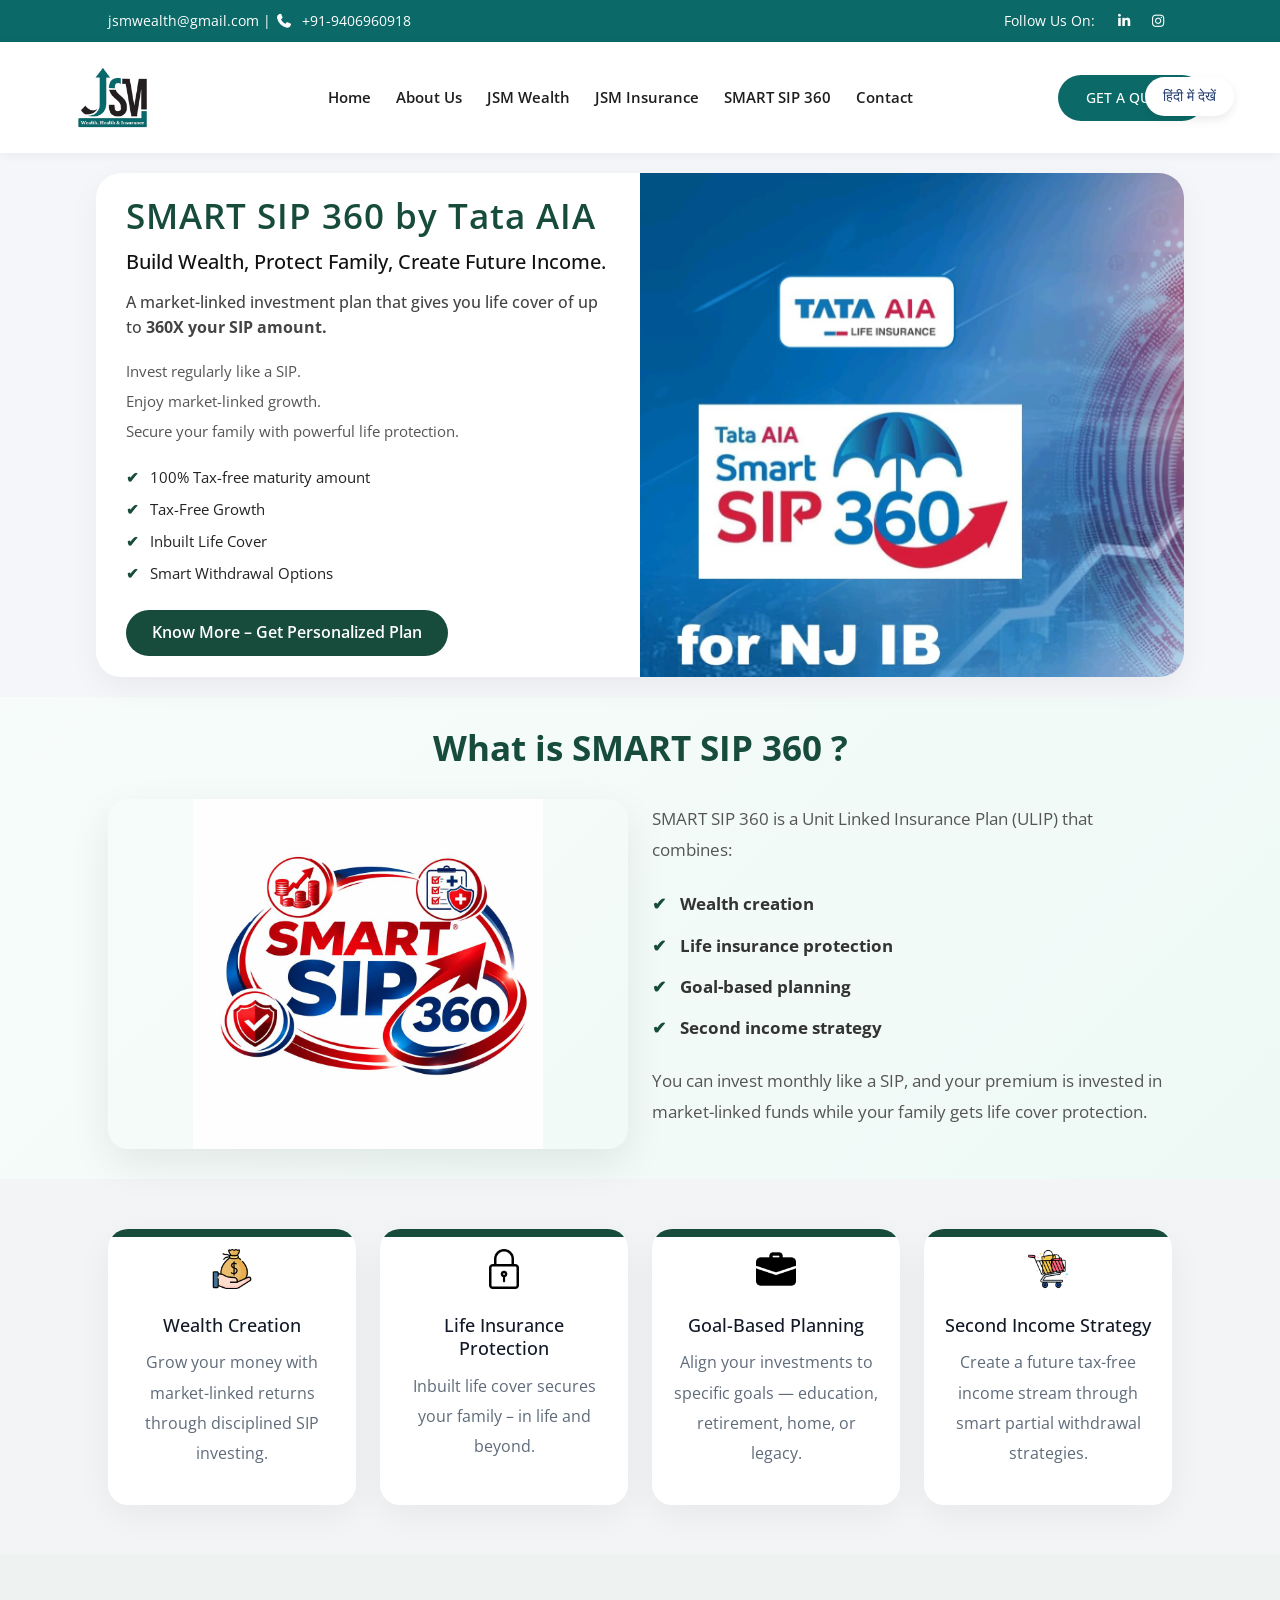
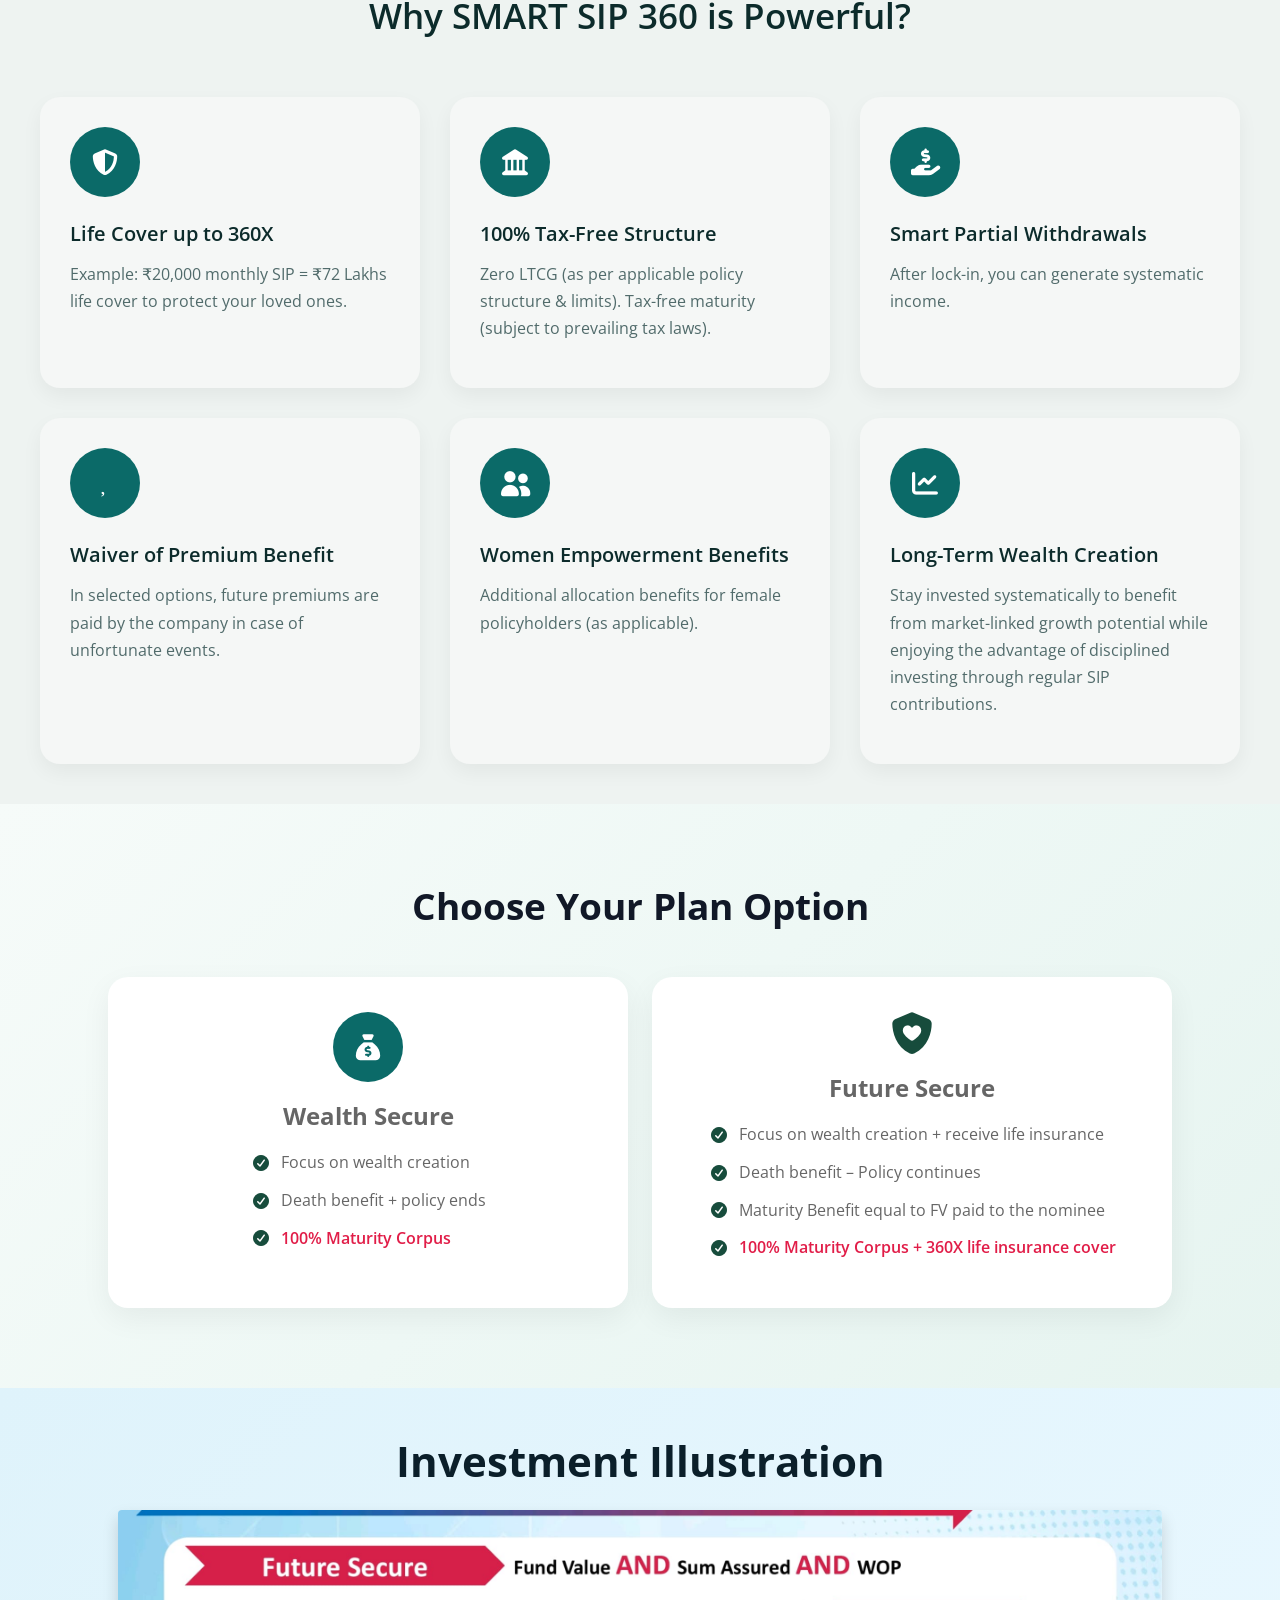
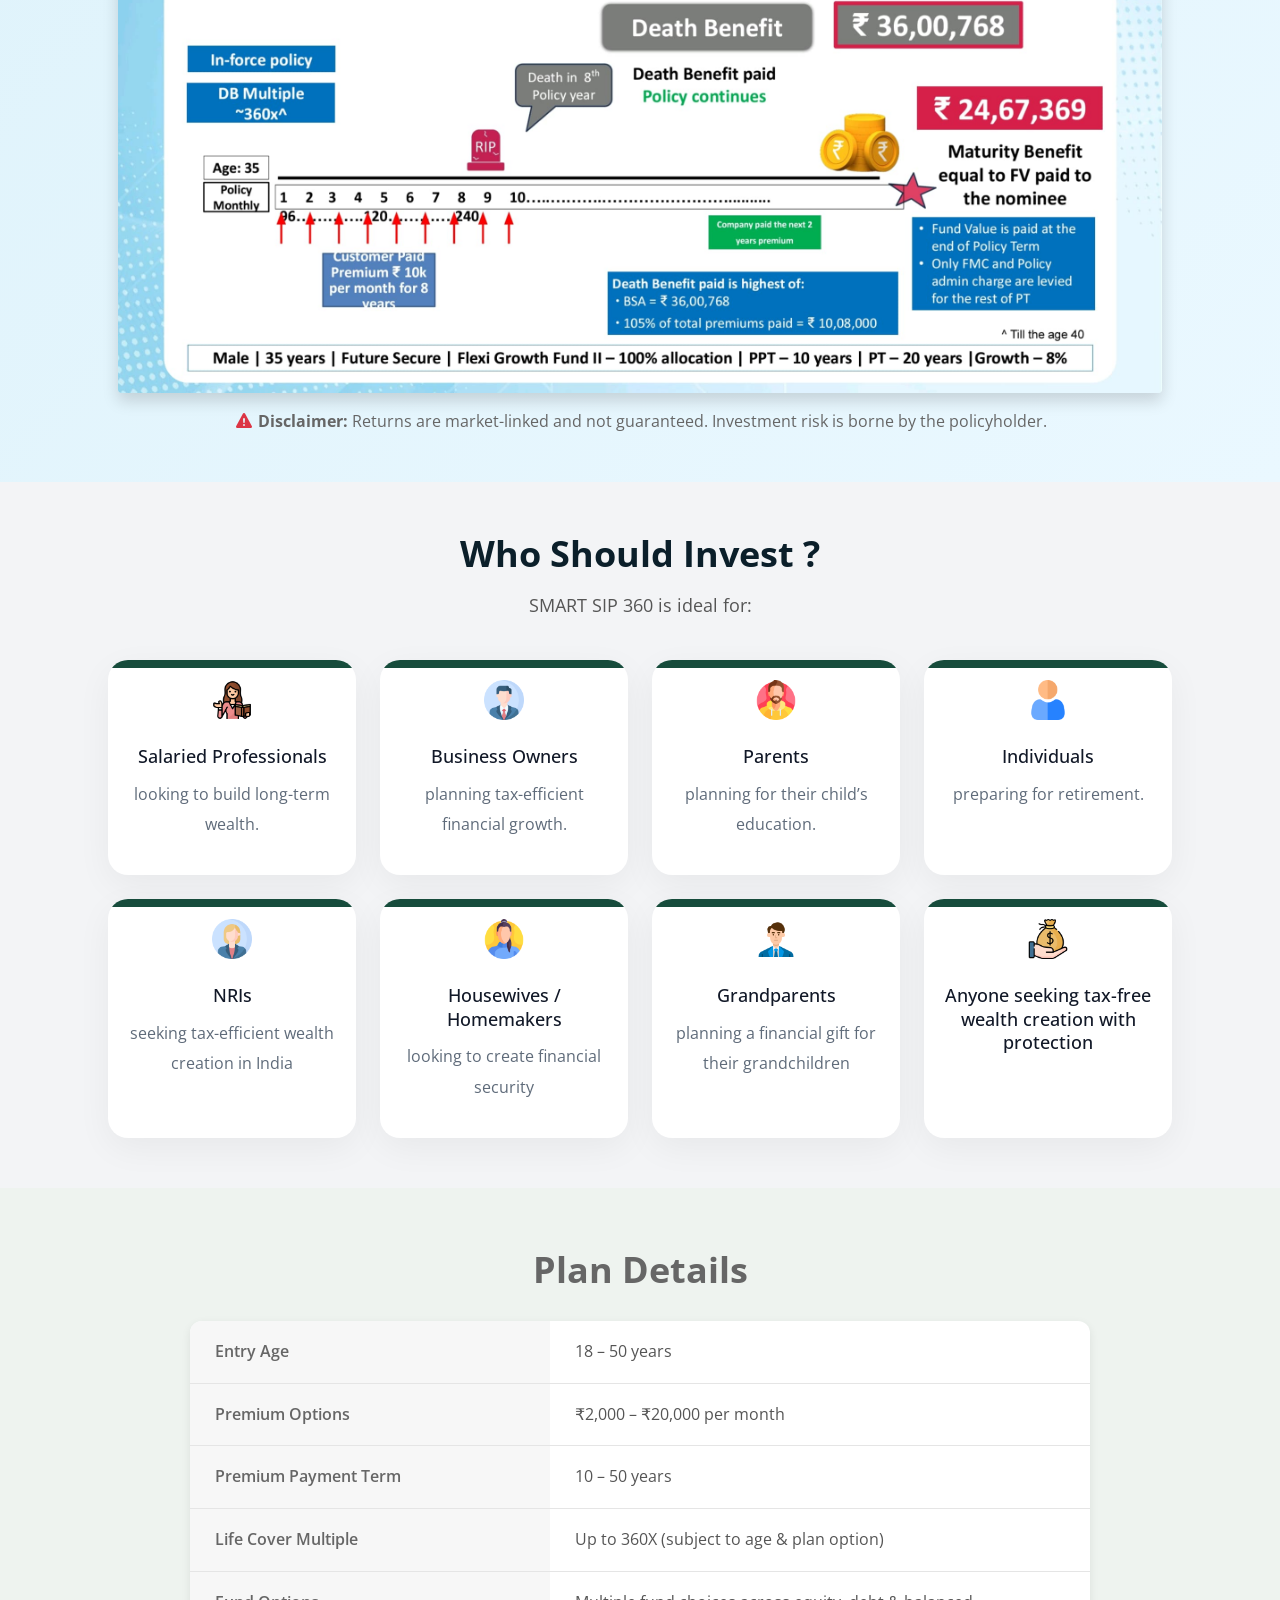
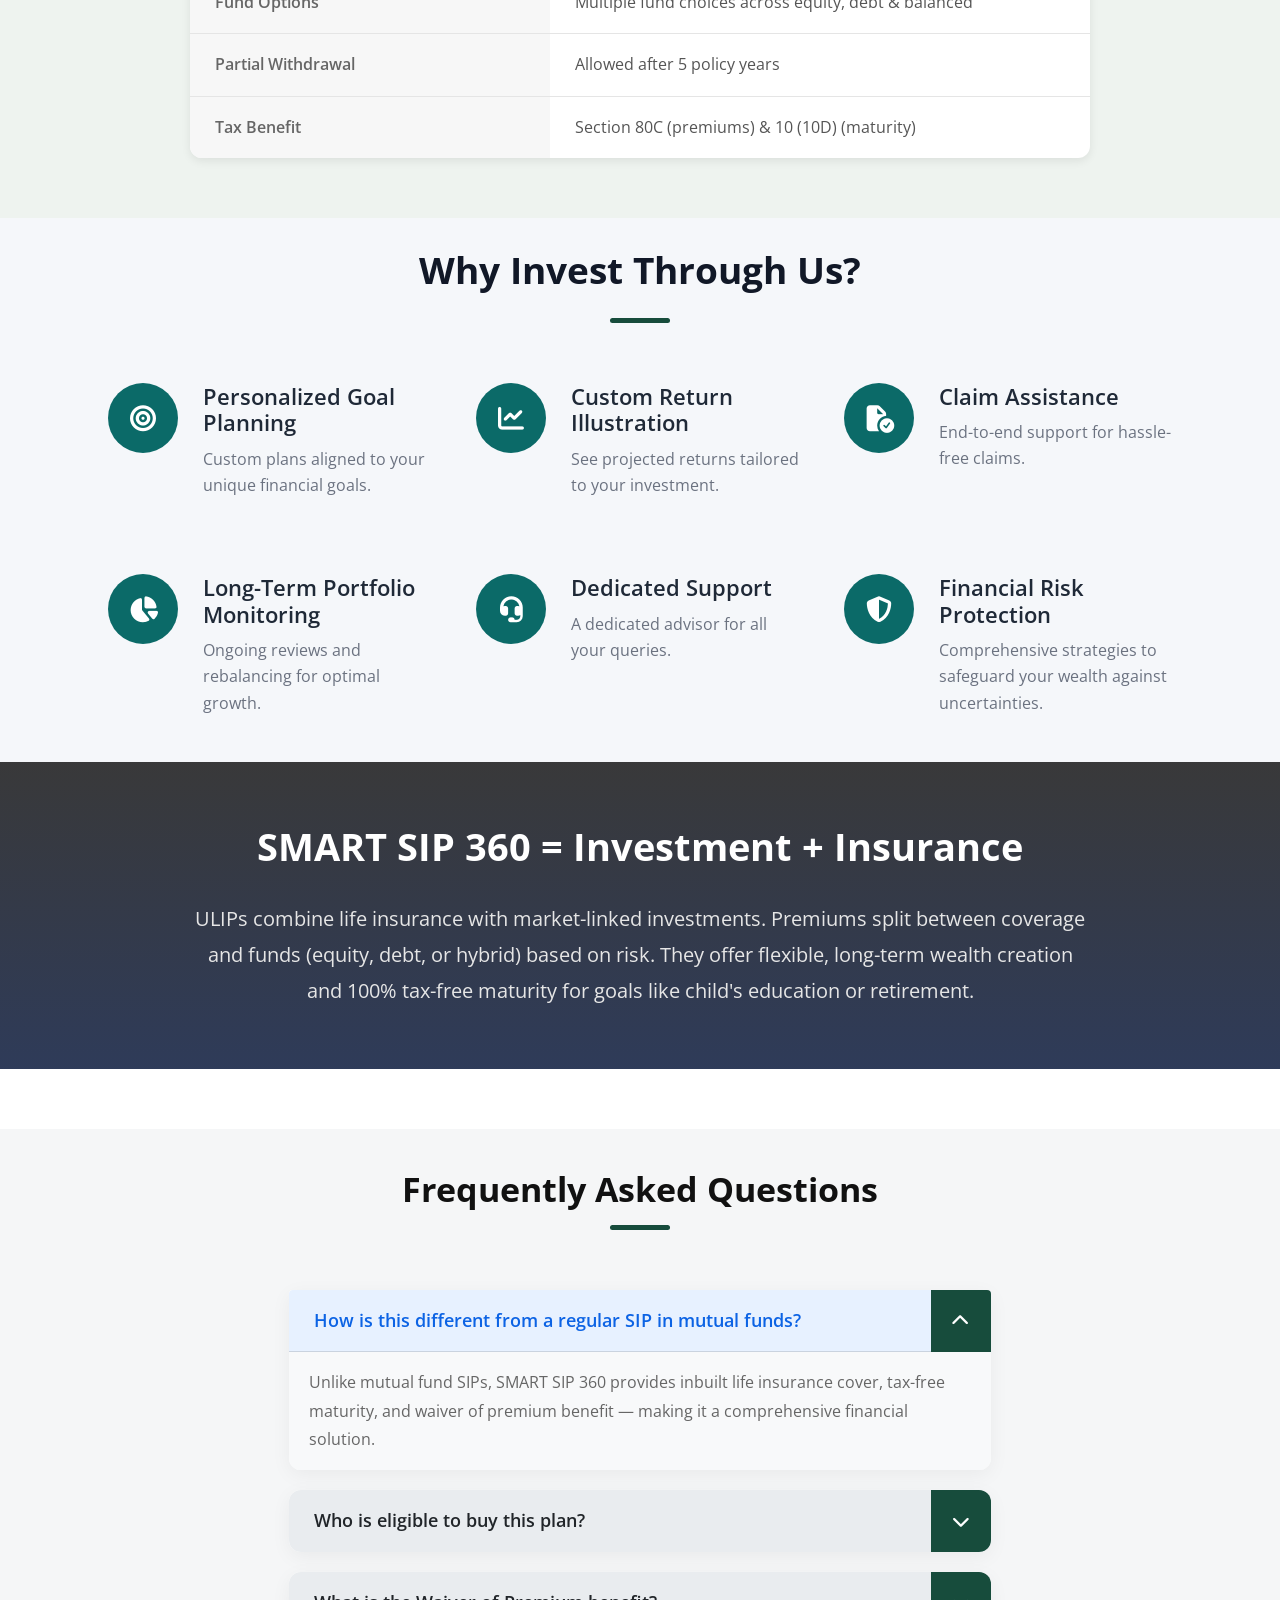
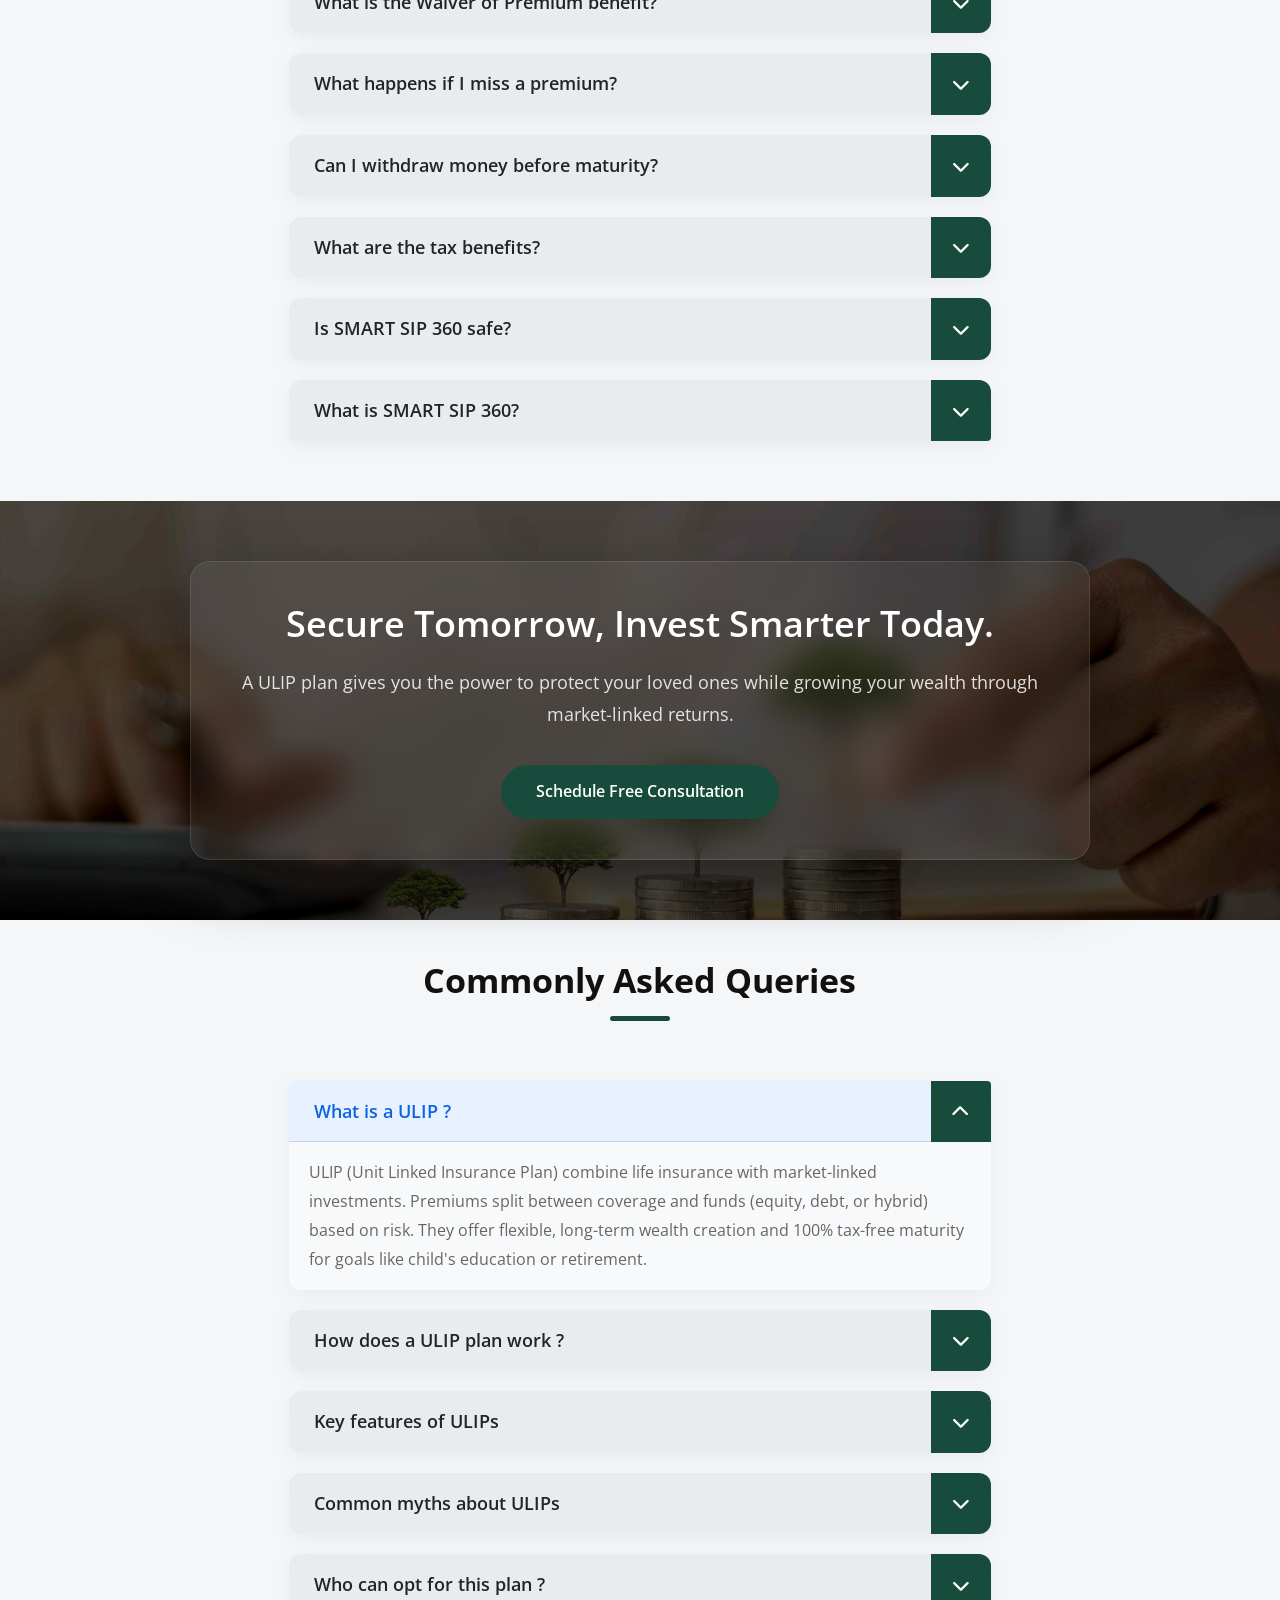
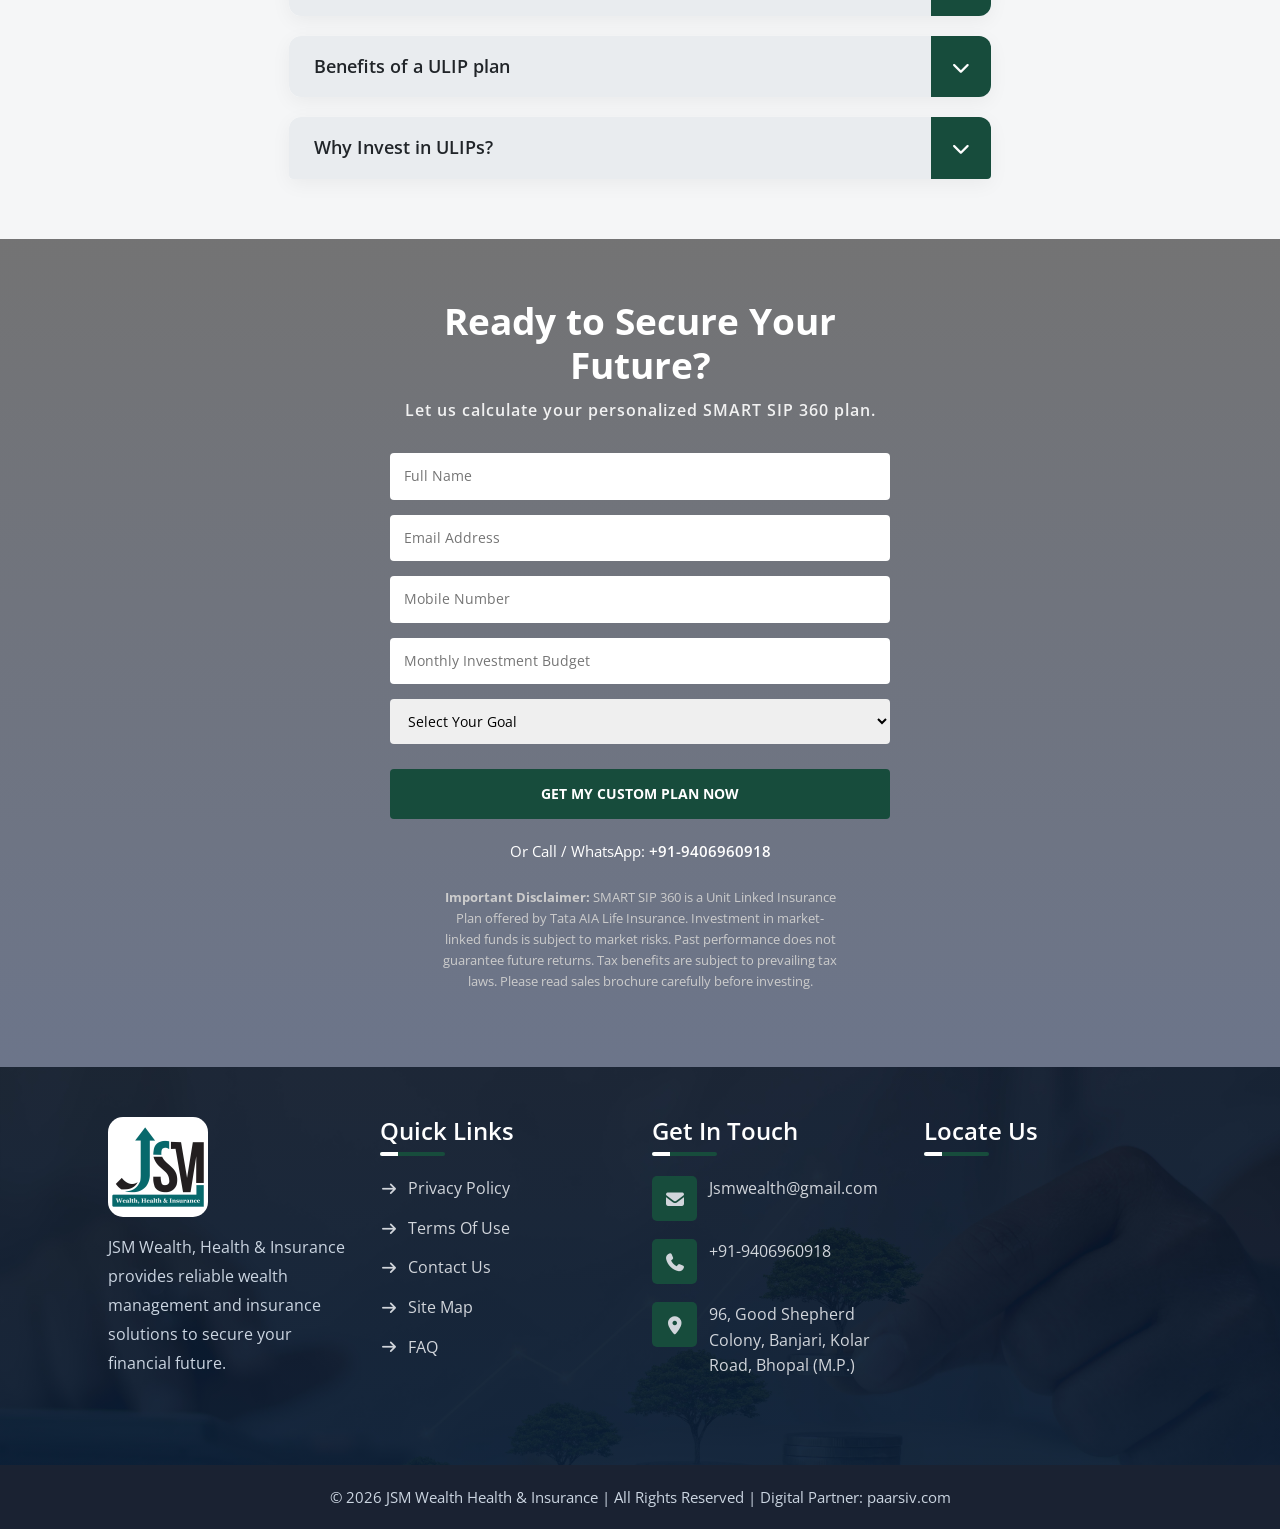
==== commit 9eed6289: "first" ====
--- a/sip.html
+++ b/sip.html
@@ -120,10 +120,6 @@
 </button>
       </div>
     </nav>
-<!-- <div class="lang-toggle">
-  <button id="btn-en" class="active">EN</button>
-  <button id="btn-hi">हिंदी</button>
-</div> -->
 
 
 
@@ -1083,7 +1079,7 @@
 
 </section>
 
-   <section class="faq-section">
+ <section class="faq-section">
   <div class="container">
     <div class="row justify-content-center">
       <div class="col-lg-8 text-center">
@@ -1111,11 +1107,12 @@
                 <span class="en">
                   Unlike mutual fund SIPs, SMART SIP 360 provides inbuilt life
                   insurance cover, tax-free maturity, and waiver of premium
-                  benefit.
+                  benefit — making it a comprehensive financial solution.
                 </span>
                 <span class="hi">
-                  म्यूचुअल फंड SIP के विपरीत, SMART SIP 360 में लाइफ इंश्योरेंस कवर,
-                  टैक्स-फ्री मैच्योरिटी और प्रीमियम माफी जैसी सुविधाएँ शामिल हैं।
+                  म्यूचुअल फंड SIP के विपरीत, SMART SIP 360 एक इनबिल्ट जीवन बीमा कवर प्रदान करता है,
+                  जिसमें टैक्स-फ्री मैच्योरिटी और प्रीमियम माफी (Waiver of Premium) जैसी सुविधाएँ शामिल हैं।
+                  यह इसे एक संपूर्ण वित्तीय समाधान बनाता है, जो निवेश और सुरक्षा दोनों प्रदान करता है।
                 </span>
               </div>
             </div>
@@ -1133,7 +1130,10 @@
             <div id="faq2" class="accordion-collapse collapse" data-bs-parent="#faqAccordion">
               <div class="accordion-body">
                 <span class="en">Anyone aged 18 to 50 years can purchase this plan.</span>
-                <span class="hi">18 से 50 वर्ष की आयु का कोई भी व्यक्ति यह प्लान ले सकता है।</span>
+                <span class="hi">
+                  18 से 50 वर्ष की आयु का कोई भी व्यक्ति इस प्लान को खरीद सकता है,
+                  बशर्ते वह निर्धारित पात्रता शर्तों को पूरा करता हो।
+                </span>
               </div>
             </div>
           </div>
@@ -1150,12 +1150,14 @@
             <div id="faq3" class="accordion-collapse collapse" data-bs-parent="#faqAccordion">
               <div class="accordion-body">
                 <span class="en">
-                  If the policyholder passes away, future premiums are waived
-                  and the policy continues.
+                  If the policyholder passes away during the premium payment
+                  term, all future premiums are waived by the insurance
+                  company. The policy continues for the benefit of the family.
                 </span>
                 <span class="hi">
-                  यदि पॉलिसीधारक की मृत्यु हो जाती है, तो भविष्य के प्रीमियम माफ
-                  हो जाते हैं और पॉलिसी जारी रहती है।
+                  यदि पॉलिसीधारक की मृत्यु प्रीमियम भुगतान अवधि के दौरान हो जाती है,
+                  तो बीमा कंपनी द्वारा भविष्य के सभी प्रीमियम माफ कर दिए जाते हैं।
+                  इसके बावजूद पॉलिसी जारी रहती है और परिवार को उसका पूरा लाभ मिलता है।
                 </span>
               </div>
             </div>
@@ -1173,12 +1175,14 @@
             <div id="faq4" class="accordion-collapse collapse" data-bs-parent="#faqAccordion">
               <div class="accordion-body">
                 <span class="en">
-                  There is a grace period. If unpaid, policy may become
-                  discontinued.
+                  There is a grace period. If premiums remain unpaid, the
+                  policy may convert to paid-up or discontinued status. We
+                  recommend setting up auto-debit to avoid lapses.
                 </span>
                 <span class="hi">
-                  एक ग्रेस पीरियड होता है। यदि भुगतान नहीं होता, तो पॉलिसी बंद हो
-                  सकती है।
+                  प्रीमियम भुगतान के लिए एक ग्रेस पीरियड दिया जाता है।
+                  यदि इस अवधि में भुगतान नहीं किया जाता है, तो पॉलिसी पेड-अप या बंद (discontinued)
+                  स्थिति में जा सकती है। इसलिए, पॉलिसी को सक्रिय रखने के लिए ऑटो-डेबिट सेट करना बेहतर होता है।
                 </span>
               </div>
             </div>
@@ -1195,8 +1199,14 @@
             </h2>
             <div id="faq5" class="accordion-collapse collapse" data-bs-parent="#faqAccordion">
               <div class="accordion-body">
-                <span class="en">Yes, after 5 years partial withdrawal is allowed.</span>
-                <span class="hi">हाँ, 5 वर्ष के बाद आंशिक निकासी संभव है।</span>
+                <span class="en">
+                  Yes, partial withdrawals are allowed after 5 completed
+                  policy years, subject to terms and conditions.
+                </span>
+                <span class="hi">
+                  हाँ, पॉलिसी के 5 वर्ष पूरे होने के बाद आंशिक निकासी की अनुमति होती है,
+                  जो पॉलिसी की शर्तों और नियमों के अधीन होती है।
+                </span>
               </div>
             </div>
           </div>
@@ -1213,10 +1223,14 @@
             <div id="faq6" class="accordion-collapse collapse" data-bs-parent="#faqAccordion">
               <div class="accordion-body">
                 <span class="en">
-                  Premiums qualify under 80C and maturity is tax-free under 10 (10D).
+                  Premiums qualify for deduction under Section 80C, and
+                  maturity proceeds are tax-free under Section 10 (10D),
+                  subject to applicable conditions.
                 </span>
                 <span class="hi">
-                  प्रीमियम 80C के तहत और मैच्योरिटी 10 (10D) के तहत टैक्स-फ्री होती है।
+                  इस योजना में जमा किए गए प्रीमियम पर आयकर अधिनियम की धारा 80C के तहत टैक्स छूट मिलती है,
+                  और मैच्योरिटी पर मिलने वाली राशि धारा 10 (10D) के अंतर्गत टैक्स-फ्री हो सकती है,
+                  बशर्ते सभी शर्तें पूरी हों।
                 </span>
               </div>
             </div>
@@ -1234,10 +1248,13 @@
             <div id="faq7" class="accordion-collapse collapse" data-bs-parent="#faqAccordion">
               <div class="accordion-body">
                 <span class="en">
-                  Returns depend on market, but life cover ensures protection.
+                  Like all market-linked plans, returns depend on fund
+                  performance. However, the life cover component guarantees
+                  protection for your family.
                 </span>
                 <span class="hi">
-                  रिटर्न मार्केट पर निर्भर करते हैं, लेकिन लाइफ कवर सुरक्षा देता है।
+                  अन्य सभी मार्केट-लिंक्ड योजनाओं की तरह, इसका रिटर्न फंड के प्रदर्शन पर निर्भर करता है।
+                  हालांकि, इसमें शामिल जीवन बीमा कवर आपके परिवार को वित्तीय सुरक्षा प्रदान करता है।
                 </span>
               </div>
             </div>
@@ -1255,10 +1272,14 @@
             <div id="faq8" class="accordion-collapse collapse" data-bs-parent="#faqAccordion">
               <div class="accordion-body">
                 <span class="en">
-                  A ULIP plan combining investment and life insurance.
+                  SMART SIP 360 is a ULIP (Unit Linked Insurance Plan) that
+                  combines systematic investment with life insurance, offering
+                  up to 360X life cover.
                 </span>
                 <span class="hi">
-                  यह एक ULIP योजना है जो निवेश और बीमा को जोड़ती है।
+                  SMART SIP 360 एक ULIP (यूनिट लिंक्ड इंश्योरेंस प्लान) है,
+                  जो नियमित निवेश (SIP) को जीवन बीमा के साथ जोड़ता है और
+                  360 गुना तक का जीवन बीमा कवर प्रदान करता है।
                 </span>
               </div>
             </div>
@@ -1308,7 +1329,7 @@
   </div>
 </section>
 
-   <section class="faq-section">
+  <section class="faq-section">
   <div class="container">
     <div class="row justify-content-center">
       <div class="col-lg-8 text-center">
@@ -1335,10 +1356,20 @@
             <div id="ulip1" class="accordion-collapse collapse show" data-bs-parent="#ulipAccordion">
               <div class="accordion-body">
                 <span class="en">
-                  ULIP (Unit Linked Insurance Plan) combine life insurance with market-linked investments.
+                  ULIP (Unit Linked Insurance Plan) combine life insurance
+                  with market-linked investments. Premiums split between
+                  coverage and funds (equity, debt, or hybrid) based on risk.
+                  They offer flexible, long-term wealth creation and 100%
+                  tax-free maturity for goals like child's education or
+                  retirement.
                 </span>
+
                 <span class="hi">
-                  ULIP (यूनिट लिंक्ड इंश्योरेंस प्लान) जीवन बीमा और मार्केट-लिंक्ड निवेश का संयोजन है।
+                  ULIP (यूनिट लिंक्ड इंश्योरेंस प्लान) जीवन बीमा और बाजार से जुड़े निवेश का संयोजन है।
+                  इसमें आपका प्रीमियम दो हिस्सों में विभाजित होता है—एक हिस्सा जीवन बीमा कवरेज के लिए
+                  और दूसरा हिस्सा इक्विटी, डेट या हाइब्रिड फंड में निवेश के लिए (आपके जोखिम के अनुसार)।
+                  यह लंबी अवधि में धन सृजन का अवसर देता है और बच्चे की शिक्षा या रिटायरमेंट जैसे लक्ष्यों
+                  के लिए 100% टैक्स-फ्री मैच्योरिटी लाभ प्रदान करता है (नियमों के अनुसार)।
                 </span>
               </div>
             </div>
@@ -1358,16 +1389,24 @@
               <div class="accordion-body">
                 <ul>
                   <li>
-                    <span class="en">Pay premiums regularly; part goes to insurance, rest invested.</span>
-                    <span class="hi">नियमित प्रीमियम भरें; कुछ हिस्सा बीमा में, बाकी निवेश में जाता है।</span>
+                    <span class="en">Pay regular premiums (monthly/quarterly/yearly); portion funds life insurance, remainder invests in chosen funds.</span>
+                    <span class="hi">आप नियमित प्रीमियम (मासिक/तिमाही/वार्षिक) भरते हैं; इसका एक हिस्सा जीवन बीमा में जाता है और बाकी हिस्सा चुने गए फंड में निवेश किया जाता है।</span>
                   </li>
                   <li>
-                    <span class="en">Investment converts into units (NAV based).</span>
-                    <span class="hi">निवेश यूनिट्स में बदलता है (NAV के आधार पर)।</span>
+                    <span class="en">Investment splits into units at fixed face value; unit value is Net Asset Value (NAV).</span>
+                    <span class="hi">निवेश को यूनिट्स में विभाजित किया जाता है; प्रत्येक यूनिट का मूल्य NAV (नेट एसेट वैल्यू) होता है।</span>
                   </li>
                   <li>
-                    <span class="en">Returns depend on market performance.</span>
-                    <span class="hi">रिटर्न मार्केट पर निर्भर करता है।</span>
+                    <span class="en">Grows with market performance; switch funds per conditions.</span>
+                    <span class="hi">यह निवेश बाजार के प्रदर्शन के अनुसार बढ़ता है और आप जरूरत के अनुसार फंड बदल सकते हैं।</span>
+                  </li>
+                  <li>
+                    <span class="en">Receive fund value at maturity.</span>
+                    <span class="hi">पॉलिसी की अवधि पूरी होने पर आपको फंड का कुल मूल्य प्राप्त होता है।</span>
+                  </li>
+                  <li>
+                    <span class="en">On death, family gets higher of Sum Assured + Total Fund Value.</span>
+                    <span class="hi">मृत्यु की स्थिति में परिवार को सम एश्योर्ड या कुल फंड वैल्यू में से जो अधिक हो, वह राशि मिलती है।</span>
                   </li>
                 </ul>
               </div>
@@ -1388,22 +1427,20 @@
               <div class="accordion-body">
                 <ul>
                   <li>
-                    <strong>
-                      <span class="en">Insurance + Investment</span>
-                      <span class="hi">बीमा + निवेश</span>
-                    </strong>
+                    <span class="en"><strong>Insurance + Investment in One Plan</strong><br>ULIPs offer dual benefits of life cover and wealth creation.</span>
+                    <span class="hi"><strong>बीमा + निवेश एक ही प्लान में</strong><br>ULIP जीवन बीमा और धन सृजन दोनों का लाभ देता है।</span>
                   </li>
                   <li>
-                    <strong>
-                      <span class="en">Fund Switching</span>
-                      <span class="hi">फंड स्विच करने की सुविधा</span>
-                    </strong>
+                    <span class="en"><strong>Switch Between Funds</strong><br>Switch between equity/debt funds during the term.</span>
+                    <span class="hi"><strong>फंड स्विच करने की सुविधा</strong><br>आप पॉलिसी के दौरान इक्विटी या डेट फंड में बदलाव कर सकते हैं।</span>
                   </li>
                   <li>
-                    <strong>
-                      <span class="en">Partial Withdrawal</span>
-                      <span class="hi">आंशिक निकासी</span>
-                    </strong>
+                    <span class="en"><strong>Premium Redirection</strong><br>Redirect future premiums to different funds anytime.</span>
+                    <span class="hi"><strong>प्रीमियम रीडायरेक्शन</strong><br>आप भविष्य के प्रीमियम को किसी भी समय दूसरे फंड में बदल सकते हैं।</span>
+                  </li>
+                  <li>
+                    <span class="en"><strong>Partial Withdrawals</strong><br>Withdraw funds after lock-in period.</span>
+                    <span class="hi"><strong>आंशिक निकासी</strong><br>लॉक-इन अवधि के बाद आप आंशिक राशि निकाल सकते हैं।</span>
                   </li>
                 </ul>
               </div>
@@ -1424,18 +1461,24 @@
               <div class="accordion-body">
                 <ul>
                   <li>
-                    <strong>
-                      <span class="en">Low Returns?</span>
-                      <span class="hi">कम रिटर्न?</span>
-                    </strong>
-                    <span class="hi"> → आधुनिक ULIP अच्छे रिटर्न दे सकते हैं।</span>
+                    <span class="en"><strong>Myth: ULIPs Give Low Returns</strong><br>Reality: Modern ULIPs offer competitive returns.</span>
+                    <span class="hi"><strong>मिथक: ULIP कम रिटर्न देता है</strong><br>सच्चाई: आधुनिक ULIP अच्छे बाजार आधारित रिटर्न देते हैं।</span>
                   </li>
                   <li>
-                    <strong>
-                      <span class="en">High Cost?</span>
-                      <span class="hi">महंगा?</span>
-                    </strong>
-                    <span class="hi"> → अब कम चार्जेस लागू हैं।</span>
+                    <span class="en"><strong>Myth: ULIPs Are Expensive</strong><br>Reality: Charges are reduced now.</span>
+                    <span class="hi"><strong>मिथक: ULIP महंगा है</strong><br>सच्चाई: अब इसके चार्ज काफी कम कर दिए गए हैं।</span>
+                  </li>
+                  <li>
+                    <span class="en"><strong>Myth: ULIPs Are High Risk</strong><br>Reality: Risk depends on fund choice.</span>
+                    <span class="hi"><strong>मिथक: ULIP बहुत जोखिम भरा है</strong><br>सच्चाई: जोखिम आपके चुने हुए फंड पर निर्भर करता है।</span>
+                  </li>
+                  <li>
+                    <span class="en"><strong>Myth: ULIPs Are Complicated</strong><br>Reality: Easy once understood.</span>
+                    <span class="hi"><strong>मिथक: ULIP समझना मुश्किल है</strong><br>सच्चाई: एक बार समझ आने पर इसे मैनेज करना आसान है।</span>
+                  </li>
+                  <li>
+                    <span class="en"><strong>Myth: Market Fluctuations Affect Life Cover</strong><br>Reality: Life cover remains fixed.</span>
+                    <span class="hi"><strong>मिथक: बाजार का असर बीमा पर पड़ता है</strong><br>सच्चाई: आपका जीवन बीमा कवर स्थिर रहता है।</span>
                   </li>
                 </ul>
               </div>
@@ -1443,96 +1486,148 @@
           </div>
 
           <!-- 5 -->
-          <div class="accordion-item">
-            <h2 class="accordion-header">
-              <button class="accordion-button collapsed" data-bs-toggle="collapse" data-bs-target="#ulip5">
-                <span class="en">Who can opt for this plan ?</span>
-                <span class="hi">कौन इस प्लान को ले सकता है?</span>
-                <span class="icon-boxs"><i class="fa-solid fa-chevron-down"></i></span>
-              </button>
-            </h2>
-
-            <div id="ulip5" class="accordion-collapse collapse" data-bs-parent="#ulipAccordion">
-              <div class="accordion-body">
-                <ul>
-                  <li>
-                    <span class="en">Long-term investors</span>
-                    <span class="hi">लंबी अवधि के निवेशक</span>
-                  </li>
-                  <li>
-                    <span class="en">People seeking protection + growth</span>
-                    <span class="hi">सुरक्षा और वृद्धि चाहने वाले लोग</span>
-                  </li>
-                </ul>
-              </div>
-            </div>
-          </div>
-
-          <!-- 6 -->
-          <div class="accordion-item">
-            <h2 class="accordion-header">
-              <button class="accordion-button collapsed" data-bs-toggle="collapse" data-bs-target="#ulip6">
-                <span class="en">Benefits of a ULIP plan</span>
-                <span class="hi">ULIP के फायदे</span>
-                <span class="icon-boxs"><i class="fa-solid fa-chevron-down"></i></span>
-              </button>
-            </h2>
-
-            <div id="ulip6" class="accordion-collapse collapse" data-bs-parent="#ulipAccordion">
-              <div class="accordion-body">
-                <ul>
-                  <li>
-                    <span class="en">Life cover + wealth creation</span>
-                    <span class="hi">बीमा + धन निर्माण</span>
-                  </li>
-                  <li>
-                    <span class="en">Tax benefits</span>
-                    <span class="hi">कर लाभ</span>
-                  </li>
-                  <li>
-                    <span class="en">Long-term growth</span>
-                    <span class="hi">दीर्घकालिक वृद्धि</span>
-                  </li>
-                </ul>
-              </div>
-            </div>
-          </div>
-
-          <!-- 7 -->
-          <div class="accordion-item">
-            <h2 class="accordion-header">
-              <button class="accordion-button collapsed" data-bs-toggle="collapse" data-bs-target="#ulip7">
-                <span class="en">Why Invest in ULIPs?</span>
-                <span class="hi">ULIP में निवेश क्यों करें?</span>
-                <span class="icon-boxs"><i class="fa-solid fa-chevron-down"></i></span>
-              </button>
-            </h2>
-
-            <div id="ulip7" class="accordion-collapse collapse" data-bs-parent="#ulipAccordion">
-              <div class="accordion-body">
-                <ul>
-                  <li>
-                    <strong>
-                      <span class="en">Dual Benefit</span>
-                      <span class="hi">दोहरा लाभ</span>
-                    </strong>
-                  </li>
-                  <li>
-                    <strong>
-                      <span class="en">Flexible Funds</span>
-                      <span class="hi">लचीले फंड विकल्प</span>
-                    </strong>
-                  </li>
-                  <li>
-                    <strong>
-                      <span class="en">Tax Efficiency</span>
-                      <span class="hi">कर दक्षता</span>
-                    </strong>
-                  </li>
-                </ul>
-              </div>
-            </div>
-          </div>
+<div class="accordion-item">
+  <h2 class="accordion-header">
+    <button class="accordion-button collapsed" data-bs-toggle="collapse" data-bs-target="#ulip5">
+      <span class="en">Who can opt for this plan ?</span>
+      <span class="hi">कौन इस प्लान को ले सकता है?</span>
+      <span class="icon-boxs"><i class="fa-solid fa-chevron-down"></i></span>
+    </button>
+  </h2>
+
+  <div id="ulip5" class="accordion-collapse collapse" data-bs-parent="#ulipAccordion">
+    <div class="accordion-body">
+      <ul>
+        <li>
+          <span class="en">Long-term wealth builders and goal-based planners.</span>
+          <span class="hi">वे लोग जो लंबी अवधि में धन बनाना चाहते हैं और अपने वित्तीय लक्ष्यों के अनुसार योजना बनाते हैं।</span>
+        </li>
+        <li>
+          <span class="en">Investors seeking protection + growth.</span>
+          <span class="hi">वे निवेशक जो सुरक्षा (बीमा) और निवेश से वृद्धि दोनों चाहते हैं।</span>
+        </li>
+        <li>
+          <span class="en">Tax-conscious individuals at any life stage.</span>
+          <span class="hi">वे लोग जो टैक्स बचत के प्रति जागरूक हैं, चाहे जीवन के किसी भी चरण में हों।</span>
+        </li>
+        <li>
+          <span class="en">Low- to high-risk profiles (young professionals included).</span>
+          <span class="hi">कम से लेकर अधिक जोखिम लेने वाले निवेशक, जिनमें युवा पेशेवर भी शामिल हैं।</span>
+        </li>
+      </ul>
+    </div>
+  </div>
+</div>
+
+<!-- 6 -->
+<div class="accordion-item">
+  <h2 class="accordion-header">
+    <button class="accordion-button collapsed" data-bs-toggle="collapse" data-bs-target="#ulip6">
+      <span class="en">Benefits of a ULIP plan</span>
+      <span class="hi">ULIP के फायदे</span>
+      <span class="icon-boxs"><i class="fa-solid fa-chevron-down"></i></span>
+    </button>
+  </h2>
+
+  <div id="ulip6" class="accordion-collapse collapse" data-bs-parent="#ulipAccordion">
+    <div class="accordion-body">
+      <ul>
+        <li>
+          <span class="en">Life cover with wealth creation</span>
+          <span class="hi">जीवन बीमा सुरक्षा के साथ-साथ धन सृजन का अवसर</span>
+        </li>
+        <li>
+          <span class="en">Disciplined long-term investment</span>
+          <span class="hi">अनुशासित और दीर्घकालिक निवेश की आदत विकसित करता है</span>
+        </li>
+        <li>
+          <span class="en">Market-linked growth potential</span>
+          <span class="hi">बाजार से जुड़े होने के कारण उच्च वृद्धि की संभावना</span>
+        </li>
+        <li>
+          <span class="en">Tax-efficient returns</span>
+          <span class="hi">कर बचत के साथ बेहतर रिटर्न (नियमों के अनुसार)</span>
+        </li>
+        <li>
+          <span class="en">Suitable for retirement, child education, or long-term goals</span>
+          <span class="hi">रिटायरमेंट, बच्चों की शिक्षा और अन्य लंबी अवधि के लक्ष्यों के लिए उपयुक्त</span>
+        </li>
+        <li>
+          <span class="en">Power of compounding</span>
+          <span class="hi">चक्रवृद्धि (compounding) का लाभ जिससे निवेश तेजी से बढ़ता है</span>
+        </li>
+        <li>
+          <span class="en">Flexibility in investment</span>
+          <span class="hi">निवेश में लचीलापन — फंड बदलने की सुविधा</span>
+        </li>
+        <li>
+          <span class="en">100% tax-free maturity (as per policy terms)</span>
+          <span class="hi">मैच्योरिटी पर 100% टैक्स-फ्री लाभ (पॉलिसी नियमों के अनुसार)</span>
+        </li>
+      </ul>
+    </div>
+  </div>
+</div>
+
+<!-- 7 -->
+<div class="accordion-item">
+  <h2 class="accordion-header">
+    <button class="accordion-button collapsed" data-bs-toggle="collapse" data-bs-target="#ulip7">
+      <span class="en">Why Invest in ULIPs?</span>
+      <span class="hi">ULIP में निवेश क्यों करें?</span>
+      <span class="icon-boxs"><i class="fa-solid fa-chevron-down"></i></span>
+    </button>
+  </h2>
+
+  <div id="ulip7" class="accordion-collapse collapse" data-bs-parent="#ulipAccordion">
+    <div class="accordion-body">
+      <ul>
+        <li>
+          <span class="en"><strong>Dual Benefit</strong><br>
+          ULIPs provide life insurance protection along with market-linked wealth creation in one plan.</span>
+          <span class="hi"><strong>दोहरा लाभ</strong><br>
+          ULIP एक ही योजना में जीवन बीमा सुरक्षा और बाजार से जुड़े धन सृजन दोनों प्रदान करता है।</span>
+        </li>
+
+        <li>
+          <span class="en"><strong>Flexible Funds</strong><br>
+          Choose equity, debt, or hybrid funds based on your risk profile and goals.</span>
+          <span class="hi"><strong>लचीले फंड विकल्प</strong><br>
+          आप अपने जोखिम और लक्ष्यों के अनुसार इक्विटी, डेट या हाइब्रिड फंड चुन सकते हैं।</span>
+        </li>
+
+        <li>
+          <span class="en"><strong>Tax Efficiency</strong><br>
+          Premiums qualify for Section 80C and maturity may be tax-free under 10 (10D).</span>
+          <span class="hi"><strong>कर दक्षता</strong><br>
+          प्रीमियम पर सेक्शन 80C के तहत टैक्स लाभ मिलता है और मैच्योरिटी राशि 10 (10D) के तहत टैक्स-फ्री हो सकती है।</span>
+        </li>
+
+        <li>
+          <span class="en"><strong>Long-Term Planning</strong><br>
+          Ideal for retirement, children’s education, and wealth creation.</span>
+          <span class="hi"><strong>दीर्घकालिक योजना</strong><br>
+          रिटायरमेंट, बच्चों की शिक्षा और धन सृजन के लिए आदर्श विकल्प है।</span>
+        </li>
+
+        <li>
+          <span class="en"><strong>Disciplined Investing</strong><br>
+          5-year lock-in ensures long-term financial discipline.</span>
+          <span class="hi"><strong>अनुशासित निवेश</strong><br>
+          5 साल की लॉक-इन अवधि आपको लंबे समय तक निवेश बनाए रखने के लिए प्रेरित करती है।</span>
+        </li>
+
+        <li>
+          <span class="en"><strong>Fund Switching</strong><br>
+          Switch funds anytime based on market conditions.</span>
+          <span class="hi"><strong>फंड स्विचिंग</strong><br>
+          आप बाजार की स्थिति के अनुसार कभी भी अपने फंड को बदल सकते हैं।</span>
+        </li>
+
+      </ul>
+    </div>
+  </div>
+</div>
 
         </div>
       </div>
--- a/style.css
+++ b/style.css
@@ -1814,8 +1814,9 @@
 }
 
 .team-card p{
-  color: #777;
-  font-size: 15px;
+  color: #000;
+  font-size: 16px;
+  font-weight: 700;
 }
 
 
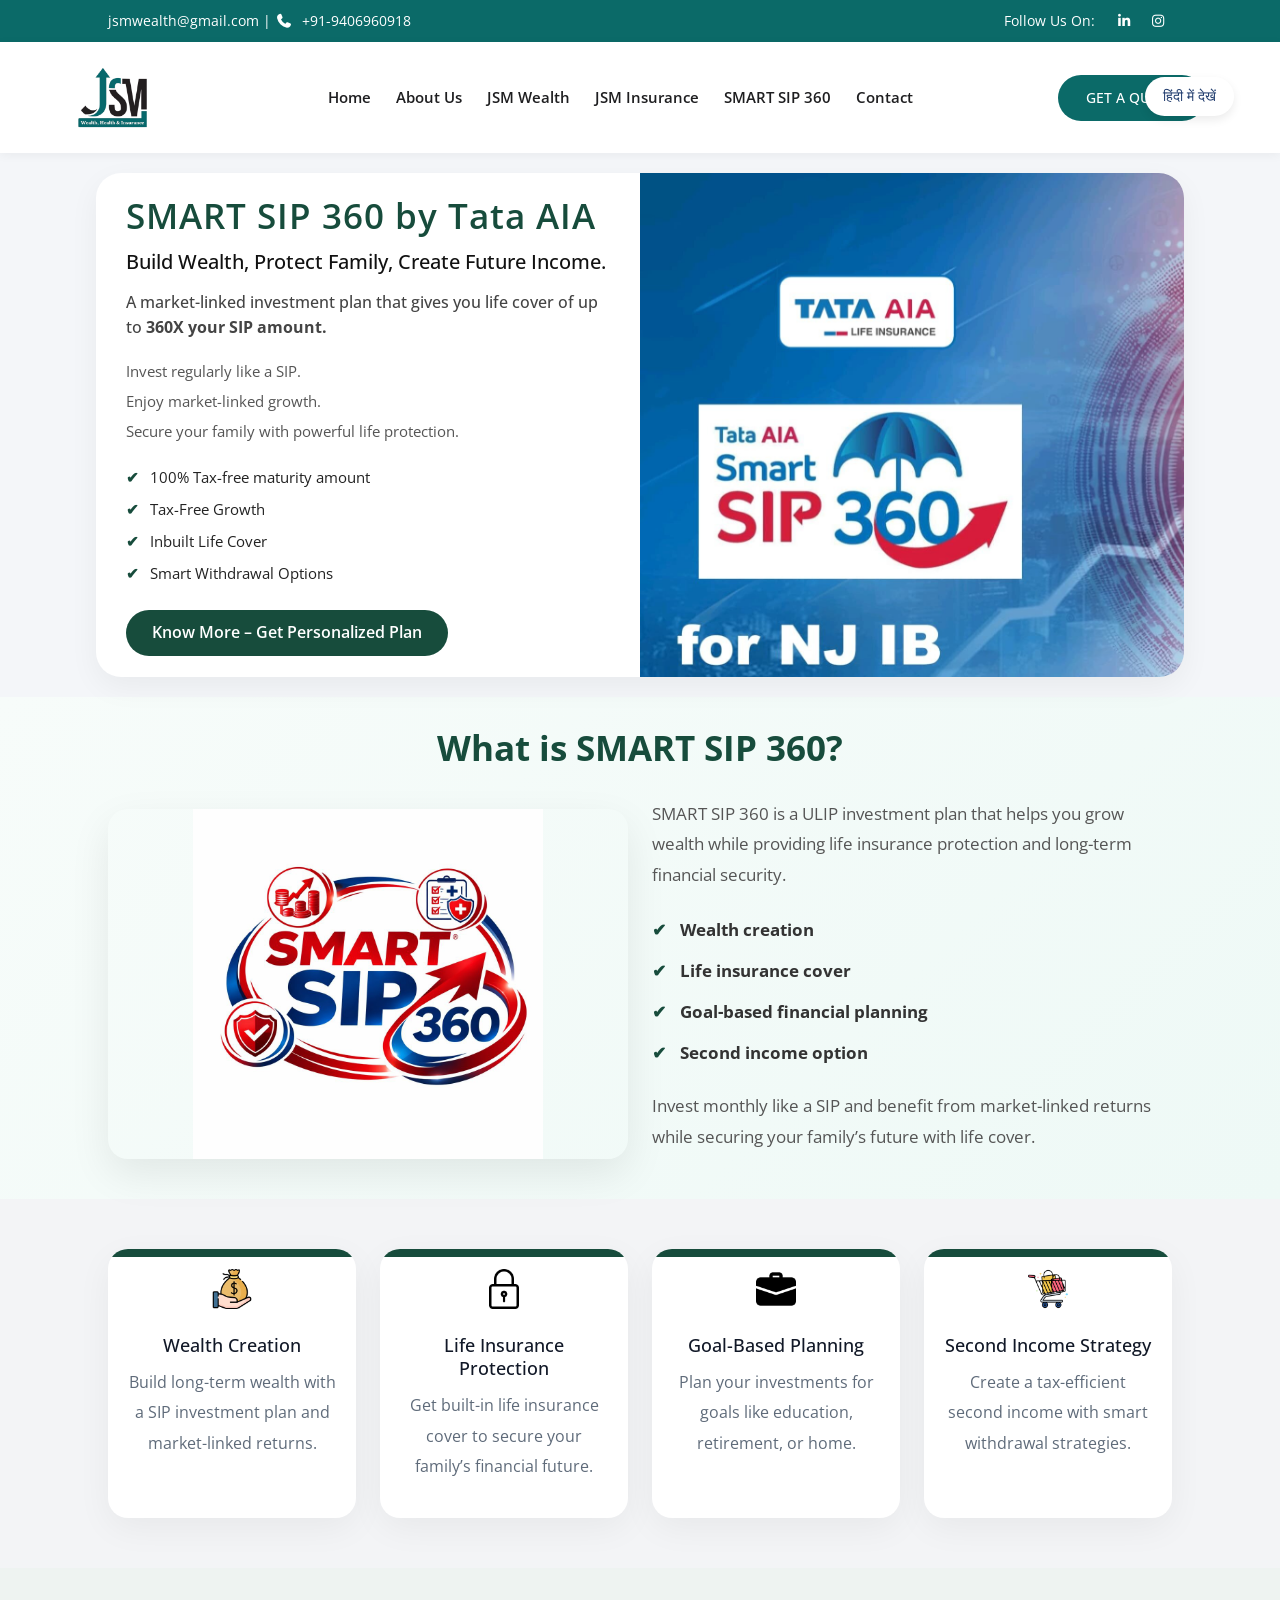
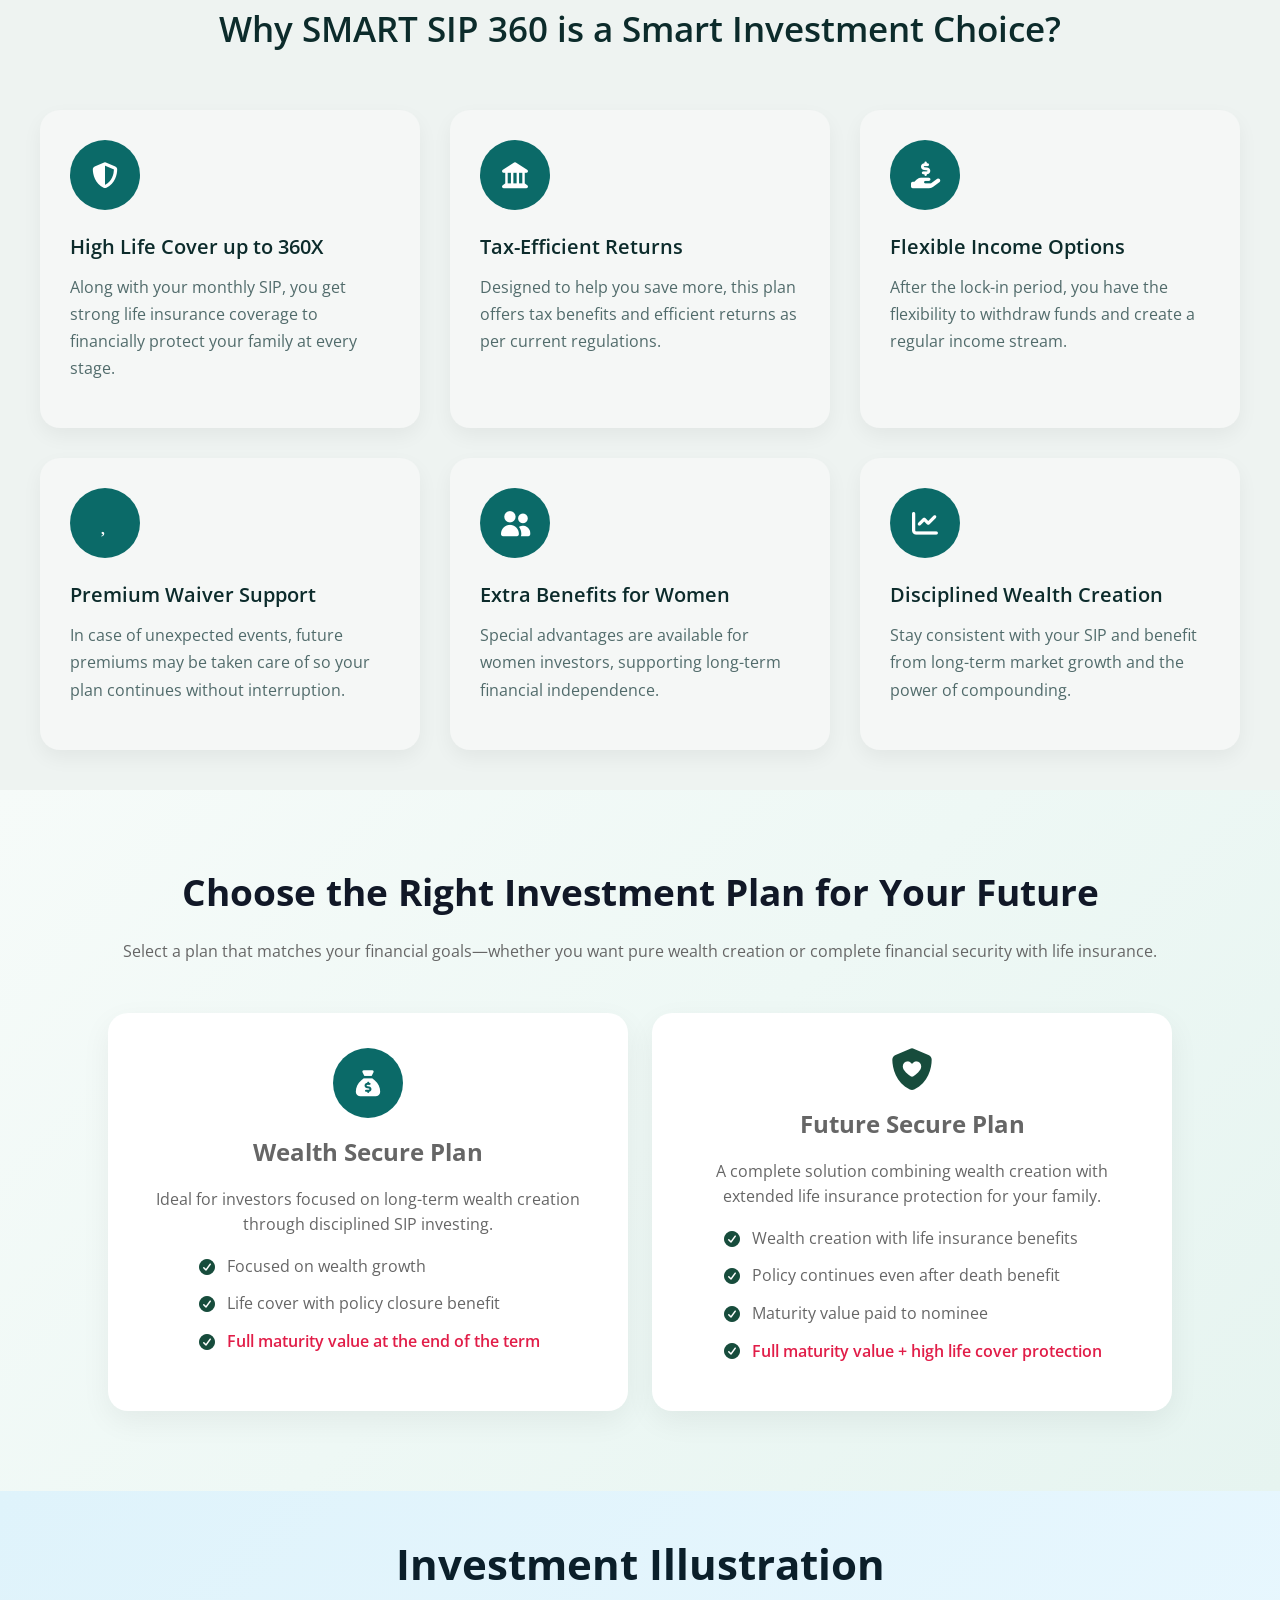
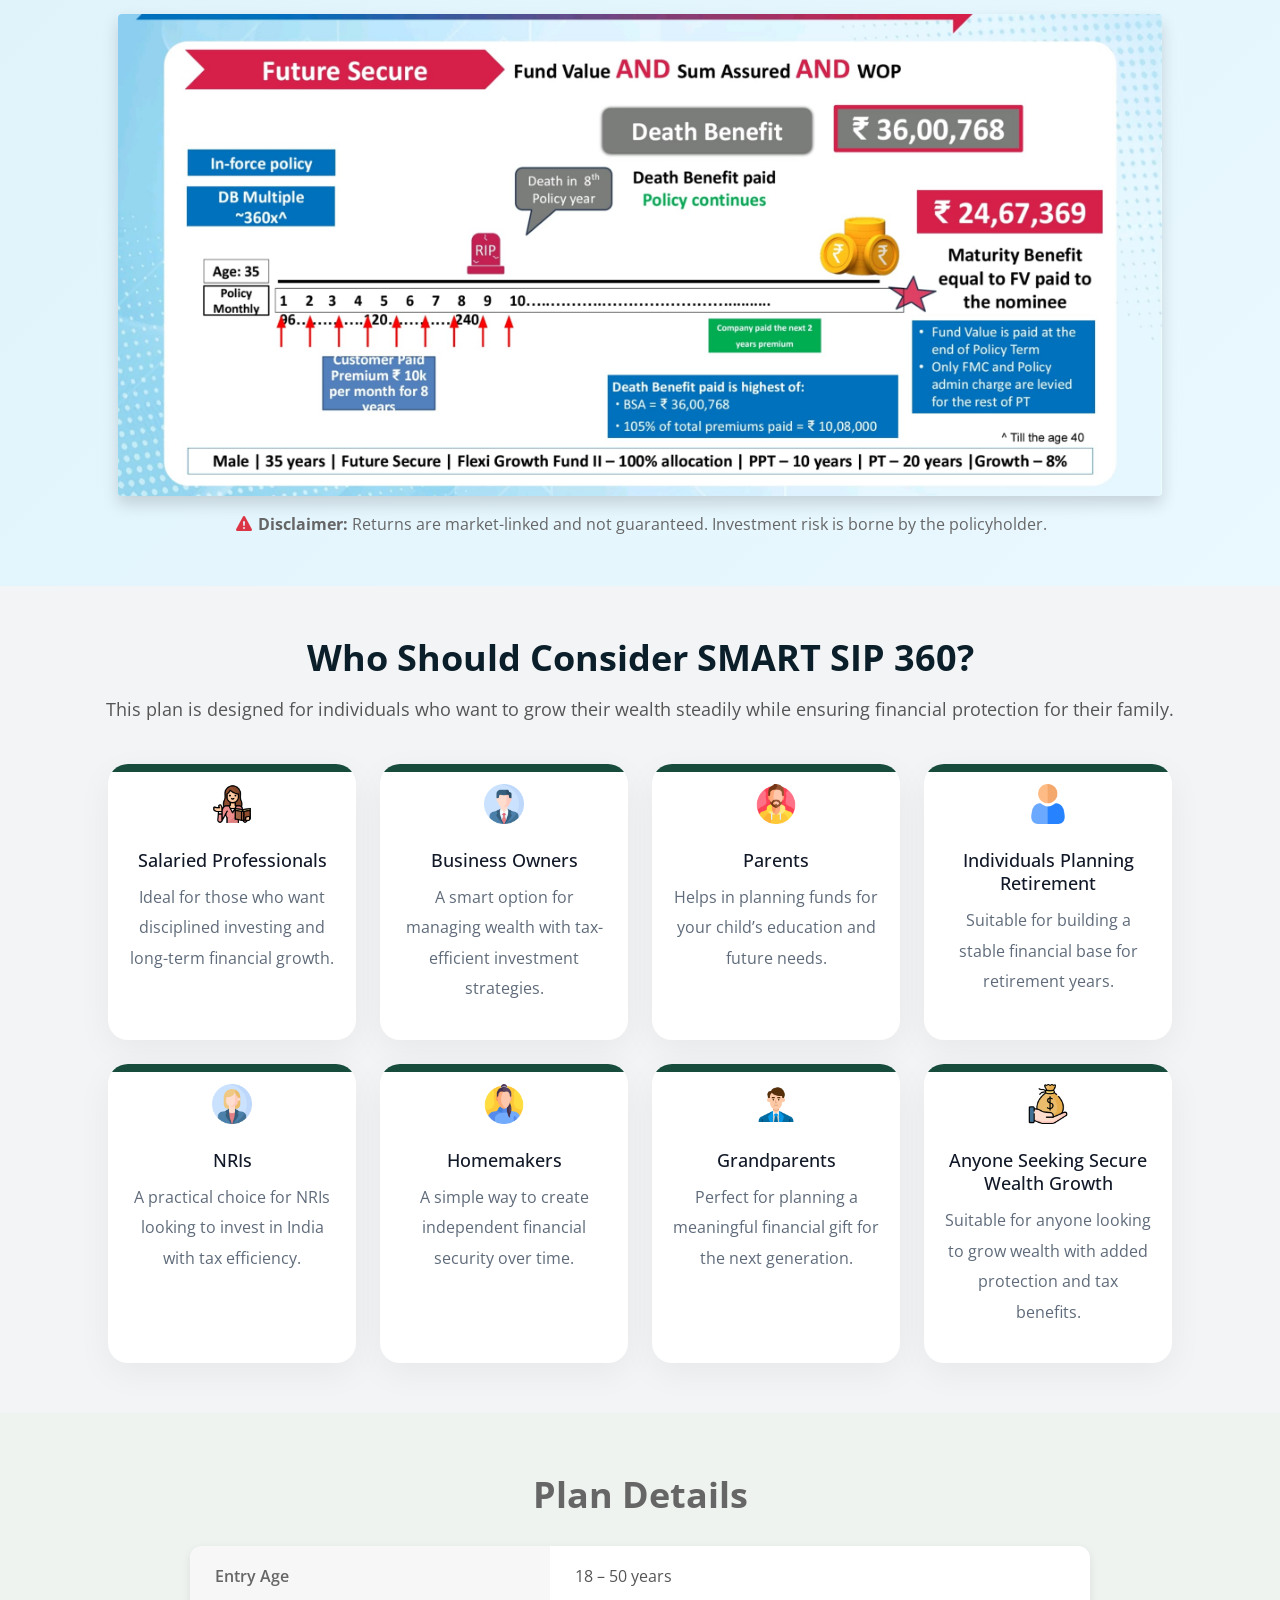
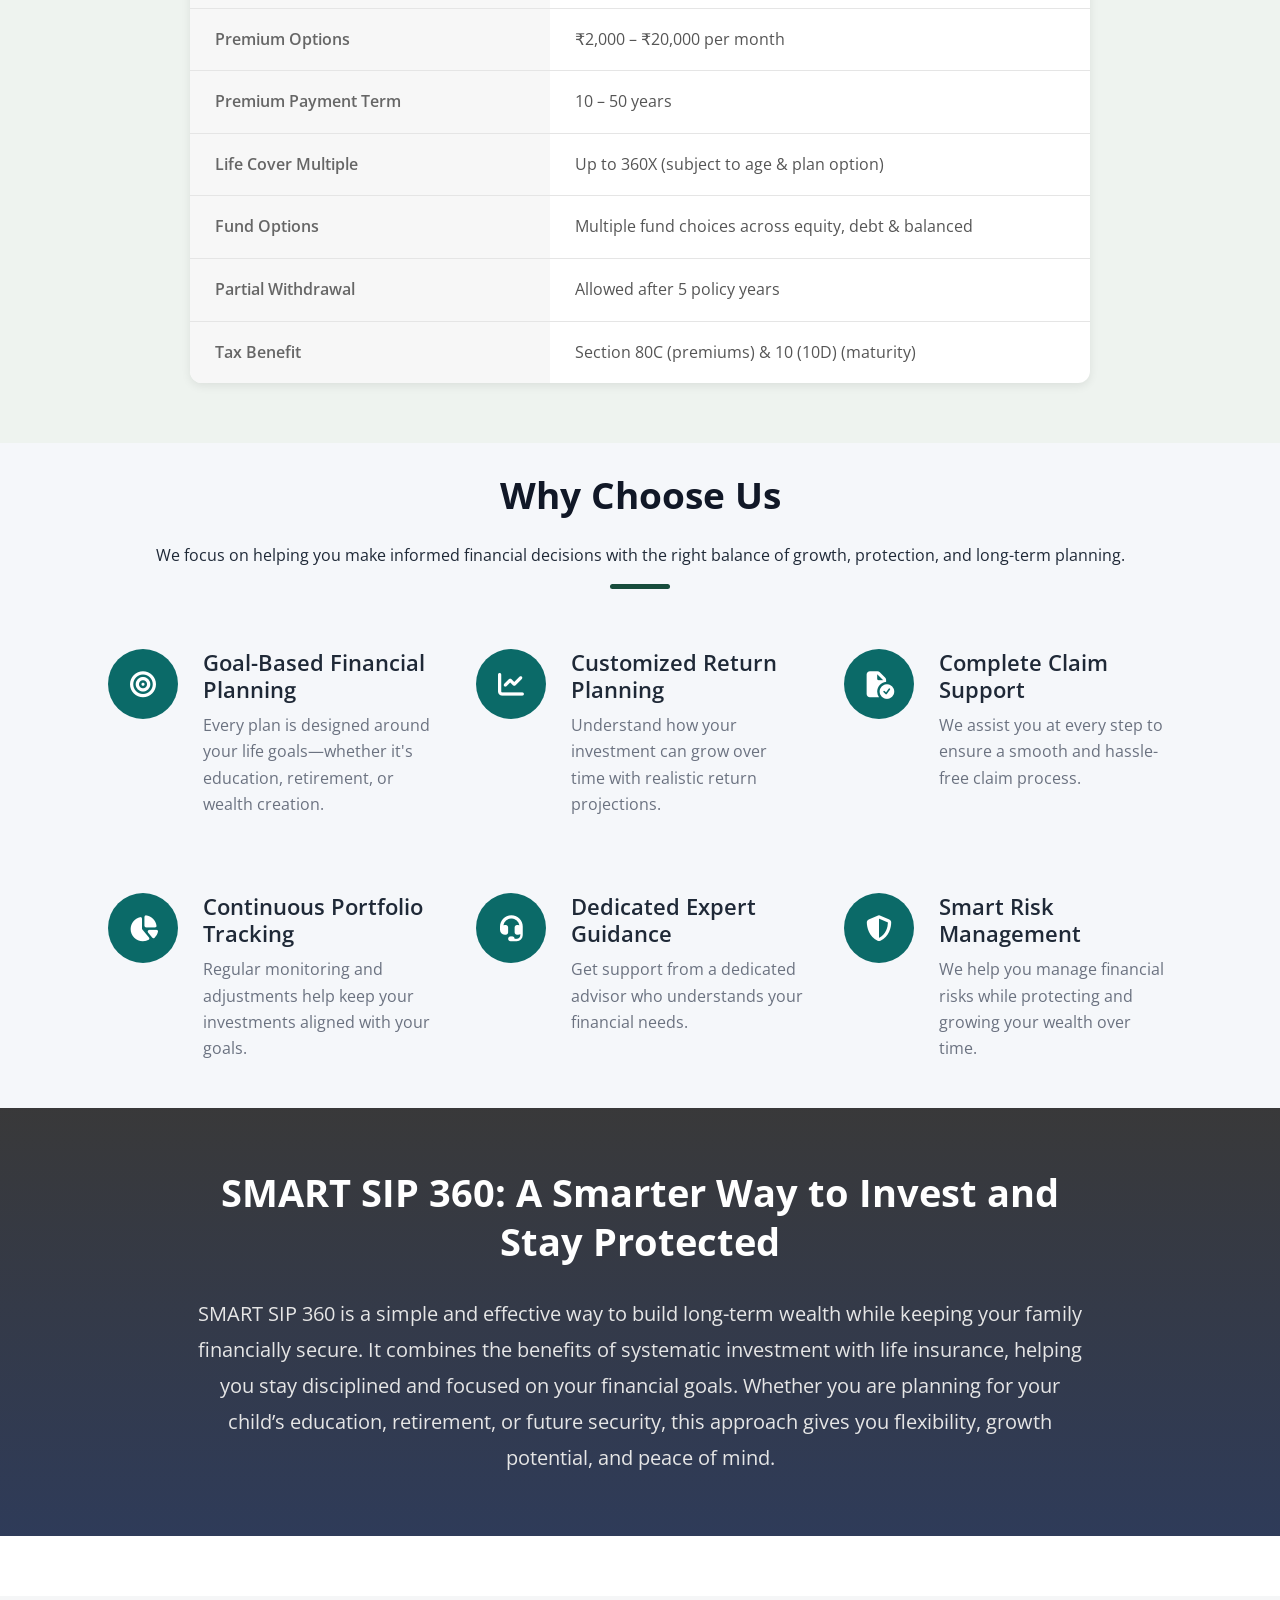
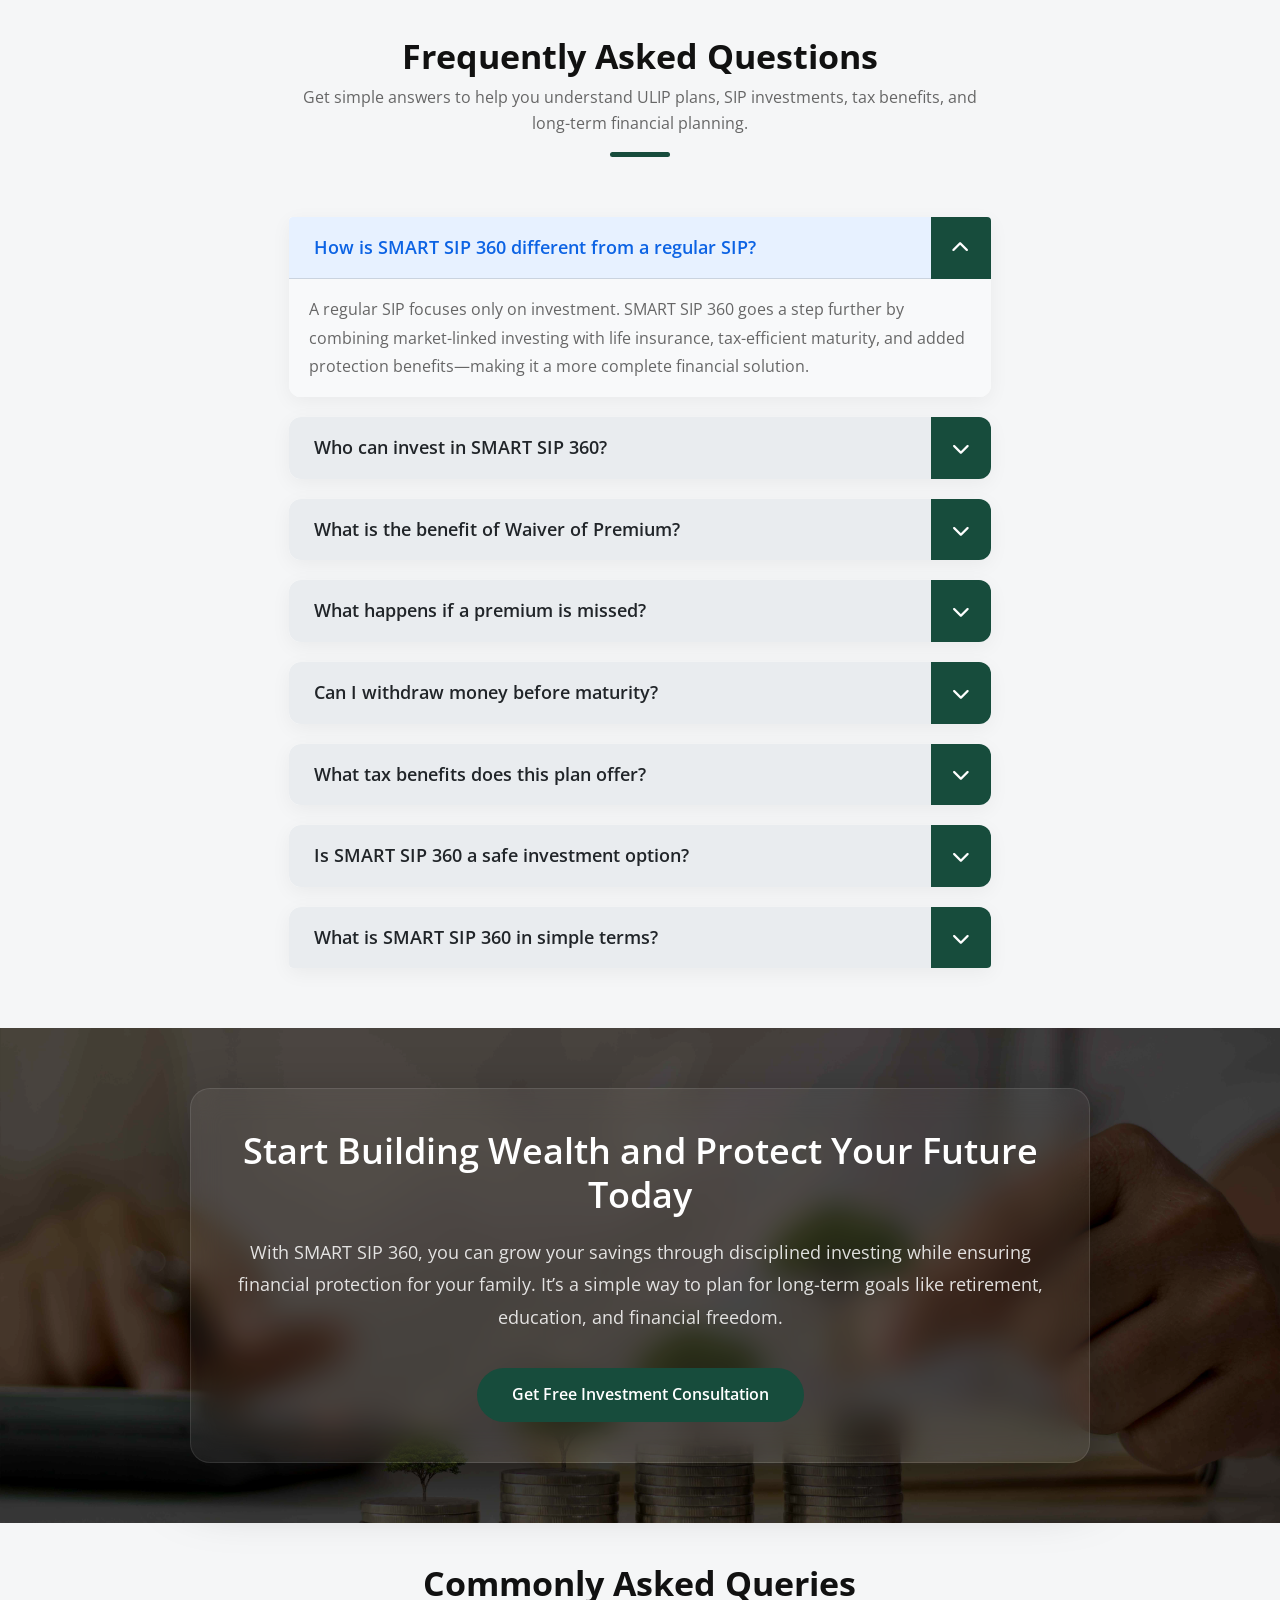
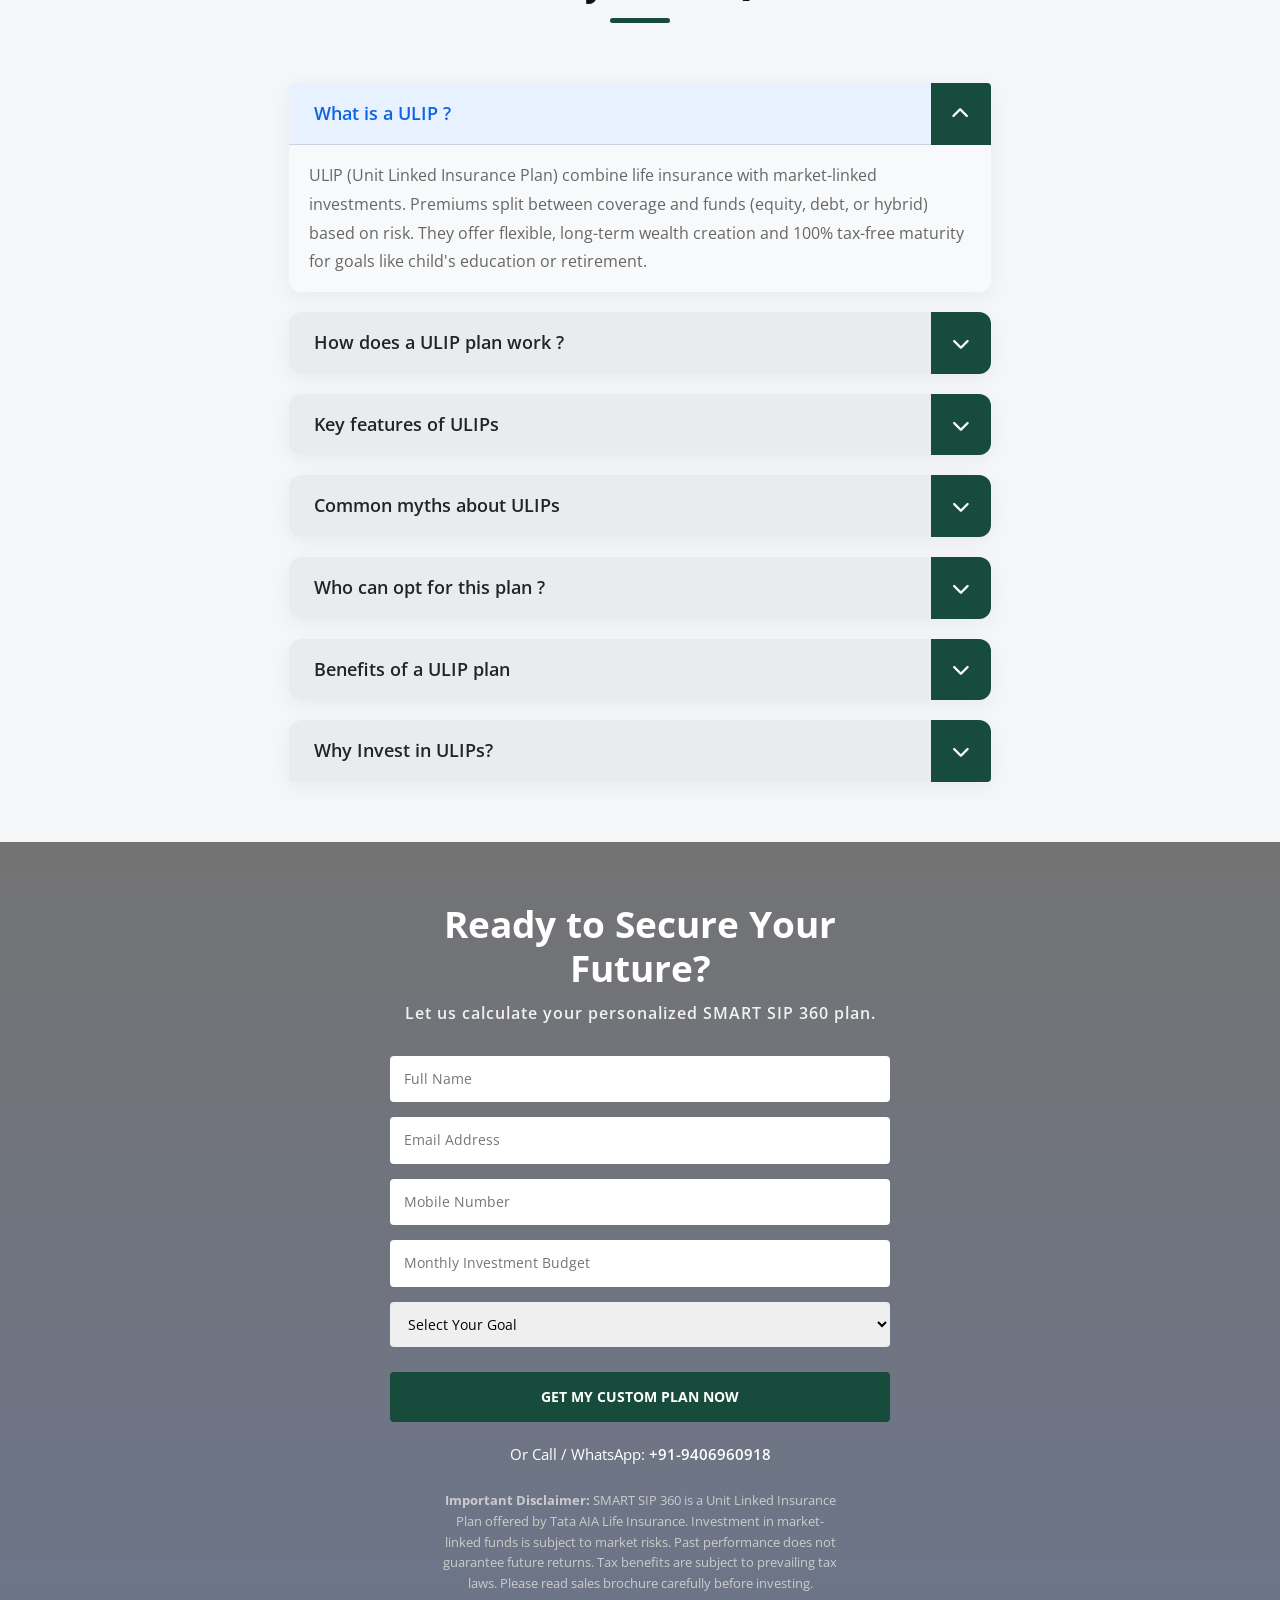
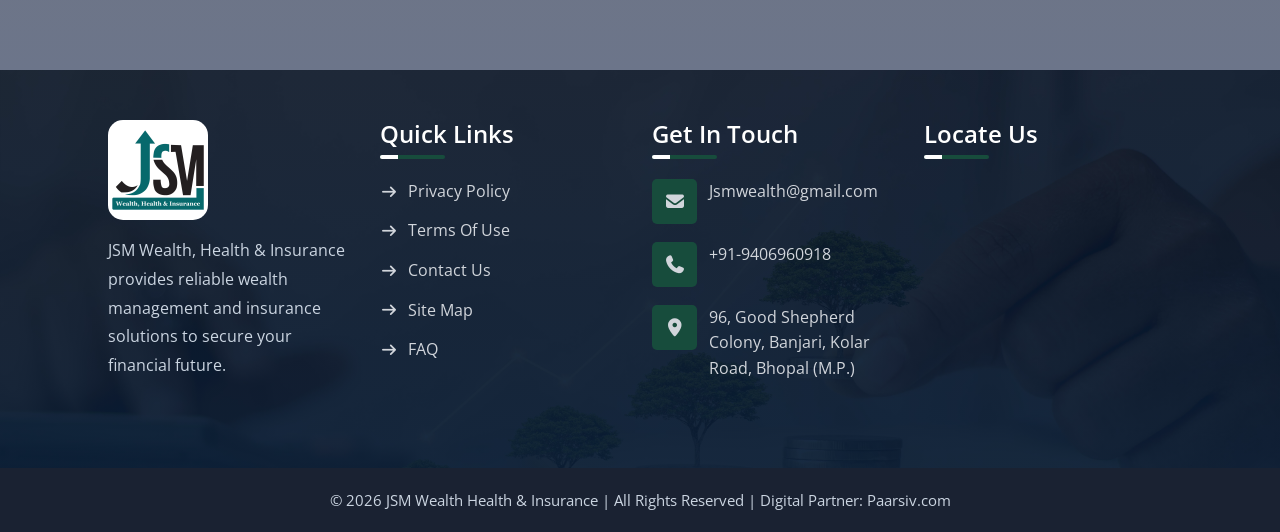
==== commit 81403db0: "pdh le" ====
--- a/sip.html
+++ b/sip.html
@@ -61,7 +61,9 @@
 .hi {
   display: none;
 }
-    
+    .smart-seo-text{
+    display: none;
+}
 </style>
   </head>
 
@@ -151,6 +153,9 @@
           <p class="sip-title-2">
             <span class="en">
               A market-linked investment plan that gives you life cover of up to 
+             
+
+
               <strong>360X your SIP amount.</strong>
             </span>
             <span class="hi">
@@ -215,36 +220,37 @@
   </div>
 </section>
 
-  <section class="about-plan-section">
+ <section class="about-plan-section">
   <div class="container">
 
-    <!-- Center Heading Row -->
+    <!-- Heading -->
     <div class="row">
       <div class="col-12">
         <h2 class="about-plan-title">
-          <span class="en">What is SMART SIP 360 ?</span>
+          <span class="en">What is SMART SIP 360?</span>
           <span class="hi">SMART SIP 360 क्या है?</span>
         </h2>
       </div>
     </div>
 
-    <!-- Content Row -->
+    <!-- Content -->
     <div class="row align-items-center">
 
-      <!-- Left Image -->
+      <!-- Image -->
       <div class="col-lg-6 plan-image-wrapper">
-        <img src="static/image/111111 1.jpeg" alt="Investment Plan" />
-      </div>
-
-      <!-- Right Content -->
+        <img src="static/image/111111 1.jpeg" 
+             alt="SMART SIP 360 ULIP investment plan for wealth creation and life insurance" />
+      </div>
+
+      <!-- Text -->
       <div class="col-lg-6">
 
         <p class="about-plan-text">
           <span class="en">
-            SMART SIP 360 is a Unit Linked Insurance Plan (ULIP) that combines:
+            SMART SIP 360 is a ULIP investment plan that helps you grow wealth while providing life insurance protection and long-term financial security.
           </span>
           <span class="hi">
-            SMART SIP 360 एक यूनिट लिंक्ड इंश्योरेंस प्लान (ULIP) है जो निम्न को जोड़ता है:
+            SMART SIP 360 एक ULIP निवेश योजना है जो आपको धन बढ़ाने के साथ जीवन बीमा सुरक्षा भी प्रदान करती है।
           </span>
         </p>
 
@@ -258,34 +264,32 @@
 
           <li>
             <strong>
-              <span class="en">Life insurance protection</span>
+              <span class="en">Life insurance cover</span>
               <span class="hi">जीवन बीमा सुरक्षा</span>
             </strong>
           </li>
 
           <li>
             <strong>
-              <span class="en">Goal-based planning</span>
+              <span class="en">Goal-based financial planning</span>
               <span class="hi">लक्ष्य आधारित योजना</span>
             </strong>
           </li>
 
           <li>
             <strong>
-              <span class="en">Second income strategy</span>
-              <span class="hi">दूसरी आय की रणनीति</span>
+              <span class="en">Second income option</span>
+              <span class="hi">दूसरी आय का विकल्प</span>
             </strong>
           </li>
         </ul>
 
         <p class="about-plan-text">
           <span class="en">
-            You can invest monthly like a SIP, and your premium is invested in
-            market-linked funds while your family gets life cover protection.
+            Invest monthly like a SIP and benefit from market-linked returns while securing your family’s future with life cover.
           </span>
           <span class="hi">
-            आप SIP की तरह हर महीने निवेश कर सकते हैं, और आपका प्रीमियम
-            मार्केट-लिंक्ड फंड्स में निवेश होता है जबकि आपके परिवार को जीवन बीमा सुरक्षा मिलती है।
+            SIP की तरह हर महीने निवेश करें और मार्केट से जुड़े रिटर्न के साथ अपने परिवार का भविष्य सुरक्षित करें।
           </span>
         </p>
 
@@ -295,7 +299,7 @@
 </section>
 
     <!-- ----------------------Experience Box Wrapper---------------------------------------------------------------------- -->
-   <section class="feature-section">
+ <section class="feature-section">
   <div class="container">
     <div class="row g-4">
 
@@ -303,7 +307,8 @@
       <div class="col-lg-3 col-md-6">
         <div class="feature-card">
           <div class="feature-icon">
-            <img src="static/image/Wealth Creation.png" alt="Wealth Creation" />
+            <img src="static/image/Wealth Creation.png" 
+                 alt="Wealth creation through SIP investment plan" />
           </div>
 
           <h3 class="feature-title">
@@ -313,10 +318,10 @@
 
           <p class="feature-text">
             <span class="en">
-              Grow your money with market-linked returns through disciplined SIP investing.
+              Build long-term wealth with a SIP investment plan and market-linked returns.
             </span>
             <span class="hi">
-              अनुशासित SIP निवेश के माध्यम से मार्केट-लिंक्ड रिटर्न के साथ अपना धन बढ़ाएं।
+              SIP निवेश और मार्केट-लिंक्ड रिटर्न के साथ लंबे समय में धन बनाएं।
             </span>
           </p>
         </div>
@@ -326,7 +331,8 @@
       <div class="col-lg-3 col-md-6">
         <div class="feature-card">
           <div class="feature-icon">
-            <img src="static/image/Life Insurance.png" alt="Life Insurance Protection" />
+            <img src="static/image/Life Insurance.png" 
+                 alt="Life insurance protection with investment plan" />
           </div>
 
           <h3 class="feature-title">
@@ -336,10 +342,10 @@
 
           <p class="feature-text">
             <span class="en">
-              Inbuilt life cover secures your family – in life and beyond.
+              Get built-in life insurance cover to secure your family’s financial future.
             </span>
             <span class="hi">
-              इनबिल्ट जीवन बीमा कवर आपके परिवार को जीवन में और उसके बाद भी सुरक्षित रखता है।
+              इनबिल्ट जीवन बीमा कवर के साथ अपने परिवार का भविष्य सुरक्षित करें।
             </span>
           </p>
         </div>
@@ -349,7 +355,8 @@
       <div class="col-lg-3 col-md-6">
         <div class="feature-card">
           <div class="feature-icon">
-            <img src="static/image/Goal-Based.png" alt="Goal Based Planning" />
+            <img src="static/image/Goal-Based.png" 
+                 alt="Goal based financial planning SIP" />
           </div>
 
           <h3 class="feature-title">
@@ -359,10 +366,10 @@
 
           <p class="feature-text">
             <span class="en">
-              Align your investments to specific goals — education, retirement, home, or legacy.
+              Plan your investments for goals like education, retirement, or home.
             </span>
             <span class="hi">
-              अपने निवेश को विशेष लक्ष्यों के अनुसार व्यवस्थित करें — शिक्षा, रिटायरमेंट, घर या विरासत।
+              शिक्षा, रिटायरमेंट या घर जैसे लक्ष्यों के लिए निवेश योजना बनाएं।
             </span>
           </p>
         </div>
@@ -372,7 +379,8 @@
       <div class="col-lg-3 col-md-6">
         <div class="feature-card">
           <div class="feature-icon">
-            <img src="static/image/Strategy.png" alt="Second Income Strategy" />
+            <img src="static/image/Strategy.png" 
+                 alt="Second income strategy with SIP investment" />
           </div>
 
           <h3 class="feature-title">
@@ -382,10 +390,10 @@
 
           <p class="feature-text">
             <span class="en">
-              Create a future tax-free income stream through smart partial withdrawal strategies.
+              Create a tax-efficient second income with smart withdrawal strategies.
             </span>
             <span class="hi">
-              स्मार्ट आंशिक निकासी रणनीतियों के माध्यम से भविष्य के लिए टैक्स-फ्री आय का स्रोत बनाएं।
+              स्मार्ट निकासी के साथ टैक्स-एफिशिएंट दूसरी आय बनाएं।
             </span>
           </p>
         </div>
@@ -393,15 +401,16 @@
 
     </div>
   </div>
+
 </section>
 
     <!-- --------------------------------------------------------------------------------------------------------------------- -->
 
-   <section class="smart-section">
+  <section class="smart-section">
 
   <h2>
-    <span class="en">Why SMART SIP 360 is Powerful?</span>
-    <span class="hi">SMART SIP 360 क्यों शक्तिशाली है?</span>
+    <span class="en">Why SMART SIP 360 is a Smart Investment Choice?</span>
+    <span class="hi">SMART SIP 360 एक समझदारी भरा निवेश क्यों है?</span>
   </h2>
 
   <div class="smart-grid">
@@ -413,16 +422,16 @@
       </div>
 
       <h3>
-        <span class="en">Life Cover up to 360X</span>
+        <span class="en">High Life Cover up to 360X</span>
         <span class="hi">360 गुना तक जीवन कवर</span>
       </h3>
 
       <p>
         <span class="en">
-          Example: ₹20,000 monthly SIP = ₹72 Lakhs life cover to protect your loved ones.
+          Along with your monthly SIP, you get strong life insurance coverage to financially protect your family at every stage.
         </span>
         <span class="hi">
-          उदाहरण: ₹20,000 मासिक SIP = ₹72 लाख का जीवन कवर, जो आपके प्रियजनों की सुरक्षा करता है।
+          आपकी मासिक SIP के साथ आपको मजबूत जीवन बीमा कवर मिलता है, जो हर स्थिति में आपके परिवार को सुरक्षित रखता है।
         </span>
       </p>
     </div>
@@ -434,16 +443,16 @@
       </div>
 
       <h3>
-        <span class="en">100% Tax-Free Structure</span>
-        <span class="hi">100% टैक्स-फ्री संरचना</span>
+        <span class="en">Tax-Efficient Returns</span>
+        <span class="hi">टैक्स में बचत</span>
       </h3>
 
       <p>
         <span class="en">
-          Zero LTCG (as per applicable policy structure & limits). Tax-free maturity (subject to prevailing tax laws).
+          Designed to help you save more, this plan offers tax benefits and efficient returns as per current regulations.
         </span>
         <span class="hi">
-          शून्य LTCG (लागू पॉलिसी संरचना और सीमाओं के अनुसार)। टैक्स-फ्री मैच्योरिटी (वर्तमान टैक्स कानूनों के अनुसार)।
+          यह योजना आपको अधिक बचत करने में मदद करती है और वर्तमान नियमों के अनुसार टैक्स लाभ प्रदान करती है।
         </span>
       </p>
     </div>
@@ -455,13 +464,17 @@
       </div>
 
       <h3>
-        <span class="en">Smart Partial Withdrawals</span>
-        <span class="hi">स्मार्ट आंशिक निकासी</span>
+        <span class="en">Flexible Income Options</span>
+        <span class="hi">लचीली आय सुविधा</span>
       </h3>
 
       <p>
-        <span class="en">After lock-in, you can generate systematic income.</span>
-        <span class="hi">लॉक-इन के बाद, आप नियमित आय उत्पन्न कर सकते हैं।</span>
+        <span class="en">
+          After the lock-in period, you have the flexibility to withdraw funds and create a regular income stream.
+        </span>
+        <span class="hi">
+          लॉक-इन के बाद, आप फंड निकालकर नियमित आय का स्रोत बना सकते हैं।
+        </span>
       </p>
     </div>
 
@@ -472,16 +485,16 @@
       </div>
 
       <h3>
-        <span class="en">Waiver of Premium Benefit</span>
-        <span class="hi">प्रीमियम माफी लाभ</span>
+        <span class="en">Premium Waiver Support</span>
+        <span class="hi">प्रीमियम माफी सुविधा</span>
       </h3>
 
       <p>
         <span class="en">
-          In selected options, future premiums are paid by the company in case of unfortunate events.
+          In case of unexpected events, future premiums may be taken care of so your plan continues without interruption.
         </span>
         <span class="hi">
-          चयनित विकल्पों में, दुर्भाग्यपूर्ण घटनाओं की स्थिति में भविष्य के प्रीमियम कंपनी द्वारा भुगतान किए जाते हैं।
+          अप्रत्याशित स्थिति में भविष्य के प्रीमियम की जिम्मेदारी ली जा सकती है ताकि आपकी योजना जारी रहे।
         </span>
       </p>
     </div>
@@ -493,16 +506,16 @@
       </div>
 
       <h3>
-        <span class="en">Women Empowerment Benefits</span>
-        <span class="hi">महिला सशक्तिकरण लाभ</span>
+        <span class="en">Extra Benefits for Women</span>
+        <span class="hi">महिलाओं के लिए अतिरिक्त लाभ</span>
       </h3>
 
       <p>
         <span class="en">
-          Additional allocation benefits for female policyholders (as applicable).
+          Special advantages are available for women investors, supporting long-term financial independence.
         </span>
         <span class="hi">
-          महिला पॉलिसीधारकों के लिए अतिरिक्त आवंटन लाभ (जहां लागू हो)।
+          महिला निवेशकों के लिए विशेष लाभ उपलब्ध हैं, जो दीर्घकालिक वित्तीय स्वतंत्रता को बढ़ावा देते हैं।
         </span>
       </p>
     </div>
@@ -514,31 +527,46 @@
       </div>
 
       <h3>
-        <span class="en">Long-Term Wealth Creation</span>
-        <span class="hi">दीर्घकालिक धन निर्माण</span>
+        <span class="en">Disciplined Wealth Creation</span>
+        <span class="hi">नियमित धन निर्माण</span>
       </h3>
 
       <p>
         <span class="en">
-          Stay invested systematically to benefit from market-linked growth potential while enjoying the advantage of disciplined investing through regular SIP contributions.
+          Stay consistent with your SIP and benefit from long-term market growth and the power of compounding.
         </span>
         <span class="hi">
-          नियमित SIP योगदान के माध्यम से अनुशासित निवेश करते हुए मार्केट-लिंक्ड ग्रोथ का लाभ उठाने के लिए लंबे समय तक निवेशित रहें।
+          नियमित SIP के साथ निवेश करें और लंबे समय में मार्केट ग्रोथ और कंपाउंडिंग का लाभ उठाएं।
         </span>
       </p>
     </div>
 
   </div>
+
+  <!-- SEO Supporting Text -->
+  <p class="smart-seo-text">
+    SMART SIP 360 is a smart investment plan that combines SIP investing, life insurance coverage, tax benefits, and long-term wealth creation for individuals and families in India.
+  </p>
+
 </section>
 
-   <section class="plan-section">
+  <section class="plan-section">
   <div class="container">
 
     <div class="text-center mb-5">
       <h2 class="section-title">
-        <span class="en">Choose Your Plan Option</span>
-        <span class="hi">अपना प्लान विकल्प चुनें</span>
+        <span class="en">Choose the Right Investment Plan for Your Future</span>
+        <span class="hi">अपने भविष्य के लिए सही निवेश योजना चुनें</span>
       </h2>
+
+      <p class="section-subtitle">
+        <span class="en">
+          Select a plan that matches your financial goals—whether you want pure wealth creation or complete financial security with life insurance.
+        </span>
+        <span class="hi">
+          अपने वित्तीय लक्ष्यों के अनुसार योजना चुनें—चाहे आप केवल धन निर्माण चाहते हों या जीवन बीमा के साथ पूरी सुरक्षा।
+        </span>
+      </p>
     </div>
 
     <div class="row g-4">
@@ -552,29 +580,38 @@
           </div>
 
           <h3 class="plan-title">
-            <span class="en">Wealth Secure</span>
-            <span class="hi">वेल्थ सिक्योर</span>
-          </h3>
+            <span class="en">Wealth Secure Plan</span>
+            <span class="hi">वेल्थ सिक्योर प्लान</span>
+          </h3>
+
+          <p class="plan-desc">
+            <span class="en">
+              Ideal for investors focused on long-term wealth creation through disciplined SIP investing.
+            </span>
+            <span class="hi">
+              यह योजना उन निवेशकों के लिए उपयुक्त है जो SIP के माध्यम से लंबे समय में धन बनाना चाहते हैं।
+            </span>
+          </p>
 
           <ul class="text-start">
 
             <li>
               <i class="fa-solid fa-circle-check check"></i>
-              <span class="en">Focus on wealth creation</span>
-              <span class="hi">धन निर्माण पर ध्यान</span>
+              <span class="en">Focused on wealth growth</span>
+              <span class="hi">धन वृद्धि पर केंद्रित</span>
             </li>
 
             <li>
               <i class="fa-solid fa-circle-check check"></i>
-              <span class="en">Death benefit + policy ends</span>
-              <span class="hi">मृत्यु लाभ + पॉलिसी समाप्त</span>
+              <span class="en">Life cover with policy closure benefit</span>
+              <span class="hi">जीवन कवर के साथ पॉलिसी समाप्ति लाभ</span>
             </li>
 
             <li>
               <i class="fa-solid fa-circle-check check"></i>
               <span class="highlight">
-                <span class="en">100% Maturity Corpus</span>
-                <span class="hi">100% मैच्योरिटी राशि</span>
+                <span class="en">Full maturity value at the end of the term</span>
+                <span class="hi">अवधि पूरी होने पर पूरी मैच्योरिटी राशि</span>
               </span>
             </li>
 
@@ -591,35 +628,44 @@
           </div>
 
           <h3 class="plan-title">
-            <span class="en">Future Secure</span>
-            <span class="hi">फ्यूचर सिक्योर</span>
-          </h3>
+            <span class="en">Future Secure Plan</span>
+            <span class="hi">फ्यूचर सिक्योर प्लान</span>
+          </h3>
+
+          <p class="plan-desc">
+            <span class="en">
+              A complete solution combining wealth creation with extended life insurance protection for your family.
+            </span>
+            <span class="hi">
+              यह योजना धन निर्माण के साथ आपके परिवार के लिए जीवन बीमा सुरक्षा प्रदान करती है।
+            </span>
+          </p>
 
           <ul class="text-start">
 
             <li>
               <i class="fa-solid fa-circle-check check"></i>
-              <span class="en">Focus on wealth creation + receive life insurance</span>
-              <span class="hi">धन निर्माण के साथ जीवन बीमा प्राप्त करें</span>
+              <span class="en">Wealth creation with life insurance benefits</span>
+              <span class="hi">धन निर्माण के साथ जीवन बीमा लाभ</span>
             </li>
 
             <li>
               <i class="fa-solid fa-circle-check check"></i>
-              <span class="en">Death benefit – Policy continues</span>
-              <span class="hi">मृत्यु लाभ – पॉलिसी जारी रहती है</span>
+              <span class="en">Policy continues even after death benefit</span>
+              <span class="hi">मृत्यु के बाद भी पॉलिसी जारी रहती है</span>
             </li>
 
             <li>
               <i class="fa-solid fa-circle-check check"></i>
-              <span class="en">Maturity Benefit equal to FV paid to the nominee</span>
-              <span class="hi">मैच्योरिटी लाभ (FV) नामित व्यक्ति को दिया जाता है</span>
+              <span class="en">Maturity value paid to nominee</span>
+              <span class="hi">मैच्योरिटी राशि नामित व्यक्ति को दी जाती है</span>
             </li>
 
             <li>
               <i class="fa-solid fa-circle-check check"></i>
               <span class="highlight">
-                <span class="en">100% Maturity Corpus + 360X life insurance cover</span>
-                <span class="hi">100% मैच्योरिटी राशि + 360X जीवन बीमा कवर</span>
+                <span class="en">Full maturity value + high life cover protection</span>
+                <span class="hi">पूरी मैच्योरिटी राशि + उच्च जीवन बीमा सुरक्षा</span>
               </span>
             </li>
 
@@ -628,6 +674,12 @@
       </div>
 
     </div>
+
+    <!-- SEO Supporting Content -->
+    <p class="smart-seo-text">
+      Choose between Wealth Secure and Future Secure investment plans under SMART SIP 360 to achieve long-term wealth creation, financial security, and life insurance protection in India.
+    </p>
+
   </div>
 </section>
 
@@ -672,28 +724,32 @@
 
 </section>
 
-   <section class="feature-section">
+ <section class="feature-section">
 
   <div class="text-center">
     <h2 class="who-invest-title">
-      <span class="en">Who Should Invest ?</span>
-      <span class="hi">किसे निवेश करना चाहिए?</span>
+      <span class="en">Who Should Consider SMART SIP 360?</span>
+      <span class="hi">SMART SIP 360 किन लोगों के लिए उपयुक्त है?</span>
     </h2>
 
     <p class="who-invest-subtitle">
-      <span class="en">SMART SIP 360 is ideal for:</span>
-      <span class="hi">SMART SIP 360 इन लोगों के लिए उपयुक्त है:</span>
+      <span class="en">
+        This plan is designed for individuals who want to grow their wealth steadily while ensuring financial protection for their family.
+      </span>
+      <span class="hi">
+        यह योजना उन लोगों के लिए बनाई गई है जो नियमित निवेश के साथ धन बढ़ाना चाहते हैं और अपने परिवार की सुरक्षा भी सुनिश्चित करना चाहते हैं।
+      </span>
     </p>
   </div>
 
   <div class="container">
     <div class="row g-4">
 
-      <!-- Card 1 -->
+      <!-- 1 -->
       <div class="col-lg-3 col-md-6">
         <div class="feature-card">
           <div class="feature-icon">
-            <img src="static/image/Professionals.png" alt="Salaried Professionals" />
+            <img src="static/image/Professionals.png" alt="Salaried professionals investment planning India" />
           </div>
 
           <h3 class="feature-title">
@@ -702,17 +758,17 @@
           </h3>
 
           <p class="feature-text">
-            <span class="en">looking to build long-term wealth.</span>
-            <span class="hi">जो दीर्घकालिक धन निर्माण करना चाहते हैं।</span>
-          </p>
-        </div>
-      </div>
-
-      <!-- Card 2 -->
+            <span class="en">Ideal for those who want disciplined investing and long-term financial growth.</span>
+            <span class="hi">उन लोगों के लिए उपयुक्त जो नियमित निवेश के साथ लंबे समय में धन बनाना चाहते हैं।</span>
+          </p>
+        </div>
+      </div>
+
+      <!-- 2 -->
       <div class="col-lg-3 col-md-6">
         <div class="feature-card">
           <div class="feature-icon">
-            <img src="static/image/Business Owners.png" alt="Business Owners" />
+            <img src="static/image/Business Owners.png" alt="Business owners tax saving investment" />
           </div>
 
           <h3 class="feature-title">
@@ -721,17 +777,17 @@
           </h3>
 
           <p class="feature-text">
-            <span class="en">planning tax-efficient financial growth.</span>
-            <span class="hi">जो टैक्स-एफिशिएंट वित्तीय वृद्धि की योजना बना रहे हैं।</span>
-          </p>
-        </div>
-      </div>
-
-      <!-- Card 3 -->
+            <span class="en">A smart option for managing wealth with tax-efficient investment strategies.</span>
+            <span class="hi">टैक्स-एफिशिएंट निवेश के साथ धन को बेहतर तरीके से प्रबंधित करने के लिए उपयुक्त।</span>
+          </p>
+        </div>
+      </div>
+
+      <!-- 3 -->
       <div class="col-lg-3 col-md-6">
         <div class="feature-card">
           <div class="feature-icon">
-            <img src="static/image/Parents.png" alt="Parents" />
+            <img src="static/image/Parents.png" alt="Child education financial planning" />
           </div>
 
           <h3 class="feature-title">
@@ -740,36 +796,36 @@
           </h3>
 
           <p class="feature-text">
-            <span class="en">planning for their child’s education.</span>
-            <span class="hi">जो अपने बच्चों की शिक्षा की योजना बना रहे हैं।</span>
-          </p>
-        </div>
-      </div>
-
-      <!-- Card 4 -->
+            <span class="en">Helps in planning funds for your child’s education and future needs.</span>
+            <span class="hi">बच्चों की शिक्षा और भविष्य की जरूरतों के लिए धन योजना बनाने में मदद करता है।</span>
+          </p>
+        </div>
+      </div>
+
+      <!-- 4 -->
       <div class="col-lg-3 col-md-6">
         <div class="feature-card">
           <div class="feature-icon">
-            <img src="static/image/individuals.png" alt="Retirement" />
+            <img src="static/image/individuals.png" alt="Retirement planning India" />
           </div>
 
           <h3 class="feature-title">
-            <span class="en">Individuals</span>
-            <span class="hi">व्यक्ति</span>
+            <span class="en">Individuals Planning Retirement</span>
+            <span class="hi">रिटायरमेंट की योजना बनाने वाले</span>
           </h3>
 
           <p class="feature-text">
-            <span class="en">preparing for retirement.</span>
-            <span class="hi">जो रिटायरमेंट की तैयारी कर रहे हैं।</span>
-          </p>
-        </div>
-      </div>
-
-      <!-- Card 5 -->
+            <span class="en">Suitable for building a stable financial base for retirement years.</span>
+            <span class="hi">रिटायरमेंट के लिए मजबूत वित्तीय आधार बनाने के लिए उपयुक्त।</span>
+          </p>
+        </div>
+      </div>
+
+      <!-- 5 -->
       <div class="col-lg-3 col-md-6">
         <div class="feature-card">
           <div class="feature-icon">
-            <img src="static/image/NRIs.png" alt="NRIs" />
+            <img src="static/image/NRIs.png" alt="NRI investment in India ULIP" />
           </div>
 
           <h3 class="feature-title">
@@ -778,36 +834,36 @@
           </h3>
 
           <p class="feature-text">
-            <span class="en">seeking tax-efficient wealth creation in India</span>
-            <span class="hi">जो भारत में टैक्स-एफिशिएंट धन निर्माण चाहते हैं</span>
-          </p>
-        </div>
-      </div>
-
-      <!-- Card 6 -->
+            <span class="en">A practical choice for NRIs looking to invest in India with tax efficiency.</span>
+            <span class="hi">भारत में टैक्स-एफिशिएंट निवेश करने के इच्छुक एनआरआई के लिए उपयुक्त।</span>
+          </p>
+        </div>
+      </div>
+
+      <!-- 6 -->
       <div class="col-lg-3 col-md-6">
         <div class="feature-card">
           <div class="feature-icon">
-            <img src="static/image/Housewives.png" alt="Housewives" />
+            <img src="static/image/Housewives.png" alt="Financial planning for homemakers" />
           </div>
 
           <h3 class="feature-title">
-            <span class="en">Housewives / Homemakers</span>
+            <span class="en">Homemakers</span>
             <span class="hi">गृहिणी</span>
           </h3>
 
           <p class="feature-text">
-            <span class="en">looking to create financial security</span>
-            <span class="hi">जो वित्तीय सुरक्षा बनाना चाहती हैं</span>
-          </p>
-        </div>
-      </div>
-
-      <!-- Card 7 -->
+            <span class="en">A simple way to create independent financial security over time.</span>
+            <span class="hi">समय के साथ वित्तीय सुरक्षा बनाने का एक आसान तरीका।</span>
+          </p>
+        </div>
+      </div>
+
+      <!-- 7 -->
       <div class="col-lg-3 col-md-6">
         <div class="feature-card">
           <div class="feature-icon">
-            <img src="static/image/Grandparents.png" alt="Grandparents" />
+            <img src="static/image/Grandparents.png" alt="Financial gift planning for grandchildren" />
           </div>
 
           <h3 class="feature-title">
@@ -816,28 +872,39 @@
           </h3>
 
           <p class="feature-text">
-            <span class="en">planning a financial gift for their grandchildren</span>
-            <span class="hi">जो अपने पोते-पोतियों के लिए वित्तीय उपहार की योजना बना रहे हैं</span>
-          </p>
-        </div>
-      </div>
-
-      <!-- Card 8 -->
+            <span class="en">Perfect for planning a meaningful financial gift for the next generation.</span>
+            <span class="hi">अगली पीढ़ी के लिए एक मूल्यवान वित्तीय उपहार की योजना बनाने के लिए उपयुक्त।</span>
+          </p>
+        </div>
+      </div>
+
+      <!-- 8 -->
       <div class="col-lg-3 col-md-6">
         <div class="feature-card">
           <div class="feature-icon">
-            <img src="static/image/Anyone.png" alt="Money Wealth" />
+            <img src="static/image/Anyone.png" alt="Tax free wealth creation investment India" />
           </div>
 
           <h3 class="feature-title">
-            <span class="en">Anyone seeking tax-free wealth creation with protection</span>
-            <span class="hi">कोई भी व्यक्ति जो सुरक्षा के साथ टैक्स-फ्री धन निर्माण चाहता है</span>
-          </h3>
+            <span class="en">Anyone Seeking Secure Wealth Growth</span>
+            <span class="hi">कोई भी व्यक्ति जो सुरक्षित धन वृद्धि चाहता है</span>
+          </h3>
+
+          <p class="feature-text">
+            <span class="en">Suitable for anyone looking to grow wealth with added protection and tax benefits.</span>
+            <span class="hi">उन सभी के लिए उपयुक्त जो सुरक्षा और टैक्स लाभ के साथ धन बढ़ाना चाहते हैं।</span>
+          </p>
         </div>
       </div>
 
     </div>
   </div>
+
+  <!-- SEO Hidden Content -->
+  <p class="smart-seo-text">
+    ULIP investment India, SIP with insurance benefits, retirement planning, child education planning, tax saving investment plans India, SMART SIP 360 investors.
+  </p>
+
 </section>
 
   <section class="policy-section">
@@ -931,163 +998,207 @@
   </div>
 </section>
 
-   <section class="services">
+  <section class="services">
   <div class="container">
 
     <h2 class="section-title">
-      <span class="en">Why Invest Through Us?</span>
-      <span class="hi">हमारे माध्यम से निवेश क्यों करें?</span>
+      <span class="en">Why Choose Us</span>
+      <span class="hi">अपने निवेश के लिए हमें क्यों चुनें?</span>
+
     </h2>
 
+    <p class="section-subtitle text-center">
+      <span class="en">
+        We focus on helping you make informed financial decisions with the right balance of growth, protection, and long-term planning.
+      </span>
+      <span class="hi">
+        हम आपको सही निवेश निर्णय लेने में मदद करते हैं, जहां विकास, सुरक्षा और दीर्घकालिक योजना का संतुलन होता है।
+      </span>
+    </p>
+
     <div class="title-underline"></div>
 
     <div class="services-grid">
 
-      <!-- Item 1 -->
+      <!-- 1 -->
       <div class="service-item">
         <div class="icon-box">
           <i class="fa-solid fa-bullseye"></i>
         </div>
         <div>
           <h3>
-            <span class="en">Personalized Goal Planning</span>
-            <span class="hi">व्यक्तिगत लक्ष्य योजना</span>
+            <span class="en">Goal-Based Financial Planning</span>
+            <span class="hi">लक्ष्य आधारित वित्तीय योजना</span>
           </h3>
           <p>
-            <span class="en">Custom plans aligned to your unique financial goals.</span>
-            <span class="hi">आपके वित्तीय लक्ष्यों के अनुसार कस्टम प्लान।</span>
-          </p>
-        </div>
-      </div>
-
-      <!-- Item 2 -->
+            <span class="en">
+              Every plan is designed around your life goals—whether it's education, retirement, or wealth creation.
+            </span>
+            <span class="hi">
+              हर योजना आपके जीवन के लक्ष्यों जैसे शिक्षा, रिटायरमेंट और धन निर्माण को ध्यान में रखकर बनाई जाती है।
+            </span>
+          </p>
+        </div>
+      </div>
+
+      <!-- 2 -->
       <div class="service-item">
         <div class="icon-box">
           <i class="fa-solid fa-chart-line"></i>
         </div>
         <div>
           <h3>
-            <span class="en">Custom Return Illustration</span>
-            <span class="hi">कस्टम रिटर्न प्रोजेक्शन</span>
+            <span class="en">Customized Return Planning</span>
+            <span class="hi">कस्टमाइज्ड रिटर्न योजना</span>
           </h3>
           <p>
-            <span class="en">See projected returns tailored to your investment.</span>
-            <span class="hi">अपने निवेश के अनुसार अनुमानित रिटर्न देखें।</span>
-          </p>
-        </div>
-      </div>
-
-      <!-- Item 3 -->
+            <span class="en">
+              Understand how your investment can grow over time with realistic return projections.
+            </span>
+            <span class="hi">
+              अपने निवेश की संभावित वृद्धि को वास्तविक रिटर्न अनुमान के साथ समझें।
+            </span>
+          </p>
+        </div>
+      </div>
+
+      <!-- 3 -->
       <div class="service-item">
         <div class="icon-box">
           <i class="fa-solid fa-file-circle-check"></i>
         </div>
         <div>
           <h3>
-            <span class="en">Claim Assistance</span>
-            <span class="hi">क्लेम सहायता</span>
+            <span class="en">Complete Claim Support</span>
+            <span class="hi">पूर्ण क्लेम सहायता</span>
           </h3>
           <p>
-            <span class="en">End-to-end support for hassle-free claims.</span>
-            <span class="hi">बिना परेशानी के क्लेम के लिए पूर्ण सहायता।</span>
-          </p>
-        </div>
-      </div>
-
-      <!-- Item 4 -->
+            <span class="en">
+              We assist you at every step to ensure a smooth and hassle-free claim process.
+            </span>
+            <span class="hi">
+              हम क्लेम प्रक्रिया के हर चरण में आपकी मदद करते हैं ताकि आपको किसी परेशानी का सामना न करना पड़े।
+            </span>
+          </p>
+        </div>
+      </div>
+
+      <!-- 4 -->
       <div class="service-item">
         <div class="icon-box">
           <i class="fa-solid fa-chart-pie"></i>
         </div>
         <div>
           <h3>
-            <span class="en">Long-Term Portfolio Monitoring</span>
-            <span class="hi">लॉन्ग-टर्म पोर्टफोलियो मॉनिटरिंग</span>
+            <span class="en">Continuous Portfolio Tracking</span>
+            <span class="hi">निरंतर पोर्टफोलियो ट्रैकिंग</span>
           </h3>
           <p>
-            <span class="en">Ongoing reviews and rebalancing for optimal growth.</span>
-            <span class="hi">बेहतर वृद्धि के लिए नियमित समीक्षा और बैलेंसिंग।</span>
-          </p>
-        </div>
-      </div>
-
-      <!-- Item 5 -->
+            <span class="en">
+              Regular monitoring and adjustments help keep your investments aligned with your goals.
+            </span>
+            <span class="hi">
+              नियमित निगरानी और बदलाव से आपका निवेश आपके लक्ष्यों के अनुरूप बना रहता है।
+            </span>
+          </p>
+        </div>
+      </div>
+
+      <!-- 5 -->
       <div class="service-item">
         <div class="icon-box">
           <i class="fa-solid fa-headset"></i>
         </div>
         <div>
           <h3>
-            <span class="en">Dedicated Support</span>
-            <span class="hi">समर्पित सहायता</span>
+            <span class="en">Dedicated Expert Guidance</span>
+            <span class="hi">विशेषज्ञ मार्गदर्शन</span>
           </h3>
           <p>
-            <span class="en">A dedicated advisor for all your queries.</span>
-            <span class="hi">आपके सभी सवालों के लिए एक समर्पित सलाहकार।</span>
-          </p>
-        </div>
-      </div>
-
-      <!-- Item 6 -->
+            <span class="en">
+              Get support from a dedicated advisor who understands your financial needs.
+            </span>
+            <span class="hi">
+              एक समर्पित सलाहकार से मार्गदर्शन प्राप्त करें जो आपकी जरूरतों को समझता है।
+            </span>
+          </p>
+        </div>
+      </div>
+
+      <!-- 6 -->
       <div class="service-item">
         <div class="icon-box">
           <i class="fa-solid fa-shield-halved"></i>
         </div>
         <div>
           <h3>
-            <span class="en">Financial Risk Protection</span>
-            <span class="hi">वित्तीय जोखिम सुरक्षा</span>
+            <span class="en">Smart Risk Management</span>
+            <span class="hi">स्मार्ट जोखिम प्रबंधन</span>
           </h3>
           <p>
             <span class="en">
-              Comprehensive strategies to safeguard your wealth against uncertainties.
+              We help you manage financial risks while protecting and growing your wealth over time.
             </span>
             <span class="hi">
-              अनिश्चितताओं से आपकी संपत्ति की सुरक्षा के लिए व्यापक रणनीतियाँ।
-            </span>
-          </p>
-        </div>
-      </div>
-
-    </div>
+              हम आपके धन को सुरक्षित रखते हुए जोखिम को संतुलित करने में मदद करते हैं।
+            </span>
+          </p>
+        </div>
+      </div>
+
+    </div>
+
+    <!-- SEO Hidden Text -->
+    <p class="smart-seo-text">
+      financial planning services India, SIP investment advisor, ULIP investment guidance, wealth management services, long term investment planning.
+    </p>
+
   </div>
 </section>
 
-   <section class="smart-hero">
+  <section class="smart-hero">
 
   <h1>
-    <span class="en">SMART SIP 360 = Investment + Insurance</span>
-    <span class="hi">SMART SIP 360 = निवेश + बीमा</span>
+    <span class="en">SMART SIP 360: A Smarter Way to Invest and Stay Protected</span>
+    <span class="hi">SMART SIP 360: निवेश और सुरक्षा का समझदारी भरा तरीका</span>
   </h1>
 
   <p>
     <span class="en">
-      ULIPs combine life insurance with market-linked investments. Premiums
-      split between coverage and funds (equity, debt, or hybrid) based on
-      risk. They offer flexible, long-term wealth creation and 100% tax-free
-      maturity for goals like child's education or retirement.
+      SMART SIP 360 is a simple and effective way to build long-term wealth while keeping your family financially secure. It combines the benefits of systematic investment with life insurance, helping you stay disciplined and focused on your financial goals.
+      Whether you are planning for your child’s education, retirement, or future security, this approach gives you flexibility, growth potential, and peace of mind.
     </span>
 
     <span class="hi">
-      ULIP योजनाएँ जीवन बीमा और मार्केट-लिंक्ड निवेश का संयोजन हैं। प्रीमियम
-      को जोखिम के अनुसार कवरेज और फंड्स (इक्विटी, डेट या हाइब्रिड) में विभाजित
-      किया जाता है। ये योजनाएँ लचीले तरीके से दीर्घकालिक धन निर्माण और 100%
-      टैक्स-फ्री मैच्योरिटी प्रदान करती हैं, जैसे बच्चों की शिक्षा या
-      रिटायरमेंट के लिए।
+      SMART SIP 360 एक सरल और प्रभावी तरीका है जिससे आप लंबी अवधि में धन बना सकते हैं और अपने परिवार को आर्थिक सुरक्षा भी दे सकते हैं। यह नियमित निवेश और जीवन बीमा दोनों का लाभ देता है, जिससे आप अपने वित्तीय लक्ष्यों पर ध्यान केंद्रित कर सकते हैं।
+      चाहे आप अपने बच्चों की शिक्षा, रिटायरमेंट या भविष्य की योजना बना रहे हों, यह आपको लचीलापन, विकास और मानसिक शांति प्रदान करता है।
     </span>
   </p>
 
+  <!-- SEO Support -->
+  <p class="smart-seo-text">
+    ULIP investment plan India, SIP with life insurance, long term wealth creation, tax saving investment plan, SMART SIP 360 benefits.
+  </p>
+
 </section>
 
- <section class="faq-section">
+<section class="faq-section">
   <div class="container">
     <div class="row justify-content-center">
       <div class="col-lg-8 text-center">
 
         <h2 class="faq-title">
-          <span class="en">Frequently Asked Questions</span>
-          <span class="hi">अक्सर पूछे जाने वाले सवाल</span>
+          <span class="en">Frequently Asked Questions</span> <span class="hi">अक्सर पूछे जाने वाले सवाल</span>
         </h2>
+
+        <p class="faq-subtitle">
+          <span class="en">
+            Get simple answers to help you understand ULIP plans, SIP investments, tax benefits, and long-term financial planning.
+          </span>
+          <span class="hi">
+            ULIP, SIP निवेश, टैक्स लाभ और भविष्य की योजना से जुड़े सवालों के आसान और स्पष्ट जवाब यहां जानें।
+          </span>
+        </p>
 
         <div class="title-underline"></div>
 
@@ -1097,22 +1208,19 @@
           <div class="accordion-item">
             <h2 class="accordion-header">
               <button class="accordion-button" data-bs-toggle="collapse" data-bs-target="#faq1">
-                <span class="en">How is this different from a regular SIP in mutual funds?</span>
-                <span class="hi">यह म्यूचुअल फंड SIP से कैसे अलग है?</span>
+                <span class="en">How is SMART SIP 360 different from a regular SIP?</span>
+                <span class="hi">SMART SIP 360 सामान्य SIP से कैसे अलग है?</span>
                 <span class="icon-boxs"><i class="fa-solid fa-chevron-down"></i></span>
               </button>
             </h2>
+
             <div id="faq1" class="accordion-collapse collapse show" data-bs-parent="#faqAccordion">
               <div class="accordion-body">
                 <span class="en">
-                  Unlike mutual fund SIPs, SMART SIP 360 provides inbuilt life
-                  insurance cover, tax-free maturity, and waiver of premium
-                  benefit — making it a comprehensive financial solution.
+                  A regular SIP focuses only on investment. SMART SIP 360 goes a step further by combining market-linked investing with life insurance, tax-efficient maturity, and added protection benefits—making it a more complete financial solution.
                 </span>
                 <span class="hi">
-                  म्यूचुअल फंड SIP के विपरीत, SMART SIP 360 एक इनबिल्ट जीवन बीमा कवर प्रदान करता है,
-                  जिसमें टैक्स-फ्री मैच्योरिटी और प्रीमियम माफी (Waiver of Premium) जैसी सुविधाएँ शामिल हैं।
-                  यह इसे एक संपूर्ण वित्तीय समाधान बनाता है, जो निवेश और सुरक्षा दोनों प्रदान करता है।
+                  सामान्य SIP केवल निवेश पर आधारित होता है, जबकि SMART SIP 360 निवेश के साथ जीवन बीमा, टैक्स लाभ और सुरक्षा प्रदान करता है। इसलिए यह एक अधिक व्यापक वित्तीय समाधान है।
                 </span>
               </div>
             </div>
@@ -1122,17 +1230,19 @@
           <div class="accordion-item">
             <h2 class="accordion-header">
               <button class="accordion-button collapsed" data-bs-toggle="collapse" data-bs-target="#faq2">
-                <span class="en">Who is eligible to buy this plan?</span>
-                <span class="hi">इस प्लान को कौन खरीद सकता है?</span>
+                <span class="en">Who can invest in SMART SIP 360?</span>
+                <span class="hi">SMART SIP 360 में कौन निवेश कर सकता है?</span>
                 <span class="icon-boxs"><i class="fa-solid fa-chevron-down"></i></span>
               </button>
             </h2>
+
             <div id="faq2" class="accordion-collapse collapse" data-bs-parent="#faqAccordion">
               <div class="accordion-body">
-                <span class="en">Anyone aged 18 to 50 years can purchase this plan.</span>
+                <span class="en">
+                  Individuals between 18 and 50 years can typically invest in this plan, depending on eligibility criteria set by the insurer.
+                </span>
                 <span class="hi">
-                  18 से 50 वर्ष की आयु का कोई भी व्यक्ति इस प्लान को खरीद सकता है,
-                  बशर्ते वह निर्धारित पात्रता शर्तों को पूरा करता हो।
+                  आमतौर पर 18 से 50 वर्ष की आयु के लोग इस योजना में निवेश कर सकते हैं, बशर्ते वे पात्रता शर्तों को पूरा करते हों।
                 </span>
               </div>
             </div>
@@ -1142,22 +1252,19 @@
           <div class="accordion-item">
             <h2 class="accordion-header">
               <button class="accordion-button collapsed" data-bs-toggle="collapse" data-bs-target="#faq3">
-                <span class="en">What is the Waiver of Premium benefit?</span>
-                <span class="hi">प्रीमियम माफी लाभ क्या है?</span>
+                <span class="en">What is the benefit of Waiver of Premium?</span>
+                <span class="hi">प्रीमियम माफी का क्या लाभ है?</span>
                 <span class="icon-boxs"><i class="fa-solid fa-chevron-down"></i></span>
               </button>
             </h2>
+
             <div id="faq3" class="accordion-collapse collapse" data-bs-parent="#faqAccordion">
               <div class="accordion-body">
                 <span class="en">
-                  If the policyholder passes away during the premium payment
-                  term, all future premiums are waived by the insurance
-                  company. The policy continues for the benefit of the family.
+                  In case of an unfortunate event, future premiums are taken care of by the insurer while the policy continues, ensuring your family’s financial goals are not affected.
                 </span>
                 <span class="hi">
-                  यदि पॉलिसीधारक की मृत्यु प्रीमियम भुगतान अवधि के दौरान हो जाती है,
-                  तो बीमा कंपनी द्वारा भविष्य के सभी प्रीमियम माफ कर दिए जाते हैं।
-                  इसके बावजूद पॉलिसी जारी रहती है और परिवार को उसका पूरा लाभ मिलता है।
+                  किसी दुर्भाग्यपूर्ण स्थिति में, भविष्य के प्रीमियम बीमा कंपनी द्वारा वहन किए जाते हैं और पॉलिसी जारी रहती है, जिससे आपके परिवार के लक्ष्य प्रभावित नहीं होते।
                 </span>
               </div>
             </div>
@@ -1167,22 +1274,19 @@
           <div class="accordion-item">
             <h2 class="accordion-header">
               <button class="accordion-button collapsed" data-bs-toggle="collapse" data-bs-target="#faq4">
-                <span class="en">What happens if I miss a premium?</span>
-                <span class="hi">अगर मैं प्रीमियम मिस कर दूं तो क्या होगा?</span>
+                <span class="en">What happens if a premium is missed?</span>
+                <span class="hi">यदि प्रीमियम छूट जाए तो क्या होता है?</span>
                 <span class="icon-boxs"><i class="fa-solid fa-chevron-down"></i></span>
               </button>
             </h2>
+
             <div id="faq4" class="accordion-collapse collapse" data-bs-parent="#faqAccordion">
               <div class="accordion-body">
                 <span class="en">
-                  There is a grace period. If premiums remain unpaid, the
-                  policy may convert to paid-up or discontinued status. We
-                  recommend setting up auto-debit to avoid lapses.
+                  A grace period is provided. If payment is not made within that time, the policy may become inactive. Setting up auto-debit helps avoid such situations.
                 </span>
                 <span class="hi">
-                  प्रीमियम भुगतान के लिए एक ग्रेस पीरियड दिया जाता है।
-                  यदि इस अवधि में भुगतान नहीं किया जाता है, तो पॉलिसी पेड-अप या बंद (discontinued)
-                  स्थिति में जा सकती है। इसलिए, पॉलिसी को सक्रिय रखने के लिए ऑटो-डेबिट सेट करना बेहतर होता है।
+                  प्रीमियम के लिए एक ग्रेस पीरियड मिलता है। समय पर भुगतान न करने पर पॉलिसी निष्क्रिय हो सकती है, इसलिए ऑटो-डेबिट सेट करना बेहतर होता है।
                 </span>
               </div>
             </div>
@@ -1193,19 +1297,18 @@
             <h2 class="accordion-header">
               <button class="accordion-button collapsed" data-bs-toggle="collapse" data-bs-target="#faq5">
                 <span class="en">Can I withdraw money before maturity?</span>
-                <span class="hi">क्या मैं मैच्योरिटी से पहले पैसे निकाल सकता हूँ?</span>
+                <span class="hi">क्या मैच्योरिटी से पहले पैसे निकाल सकते हैं?</span>
                 <span class="icon-boxs"><i class="fa-solid fa-chevron-down"></i></span>
               </button>
             </h2>
+
             <div id="faq5" class="accordion-collapse collapse" data-bs-parent="#faqAccordion">
               <div class="accordion-body">
                 <span class="en">
-                  Yes, partial withdrawals are allowed after 5 completed
-                  policy years, subject to terms and conditions.
+                  Partial withdrawals are allowed after the lock-in period, helping you manage financial needs without disturbing long-term investments.
                 </span>
                 <span class="hi">
-                  हाँ, पॉलिसी के 5 वर्ष पूरे होने के बाद आंशिक निकासी की अनुमति होती है,
-                  जो पॉलिसी की शर्तों और नियमों के अधीन होती है।
+                  लॉक-इन अवधि के बाद आंशिक निकासी की सुविधा मिलती है, जिससे आप जरूरत के समय धन का उपयोग कर सकते हैं।
                 </span>
               </div>
             </div>
@@ -1215,22 +1318,19 @@
           <div class="accordion-item">
             <h2 class="accordion-header">
               <button class="accordion-button collapsed" data-bs-toggle="collapse" data-bs-target="#faq6">
-                <span class="en">What are the tax benefits?</span>
-                <span class="hi">टैक्स लाभ क्या हैं?</span>
+                <span class="en">What tax benefits does this plan offer?</span>
+                <span class="hi">इस योजना में क्या टैक्स लाभ मिलते हैं?</span>
                 <span class="icon-boxs"><i class="fa-solid fa-chevron-down"></i></span>
               </button>
             </h2>
+
             <div id="faq6" class="accordion-collapse collapse" data-bs-parent="#faqAccordion">
               <div class="accordion-body">
                 <span class="en">
-                  Premiums qualify for deduction under Section 80C, and
-                  maturity proceeds are tax-free under Section 10 (10D),
-                  subject to applicable conditions.
+                  You can claim deductions on premiums under Section 80C, and maturity benefits may be tax-free under Section 10(10D), as per prevailing laws.
                 </span>
                 <span class="hi">
-                  इस योजना में जमा किए गए प्रीमियम पर आयकर अधिनियम की धारा 80C के तहत टैक्स छूट मिलती है,
-                  और मैच्योरिटी पर मिलने वाली राशि धारा 10 (10D) के अंतर्गत टैक्स-फ्री हो सकती है,
-                  बशर्ते सभी शर्तें पूरी हों।
+                  प्रीमियम पर धारा 80C के तहत टैक्स छूट मिलती है और मैच्योरिटी राशि धारा 10(10D) के अंतर्गत टैक्स-फ्री हो सकती है।
                 </span>
               </div>
             </div>
@@ -1240,21 +1340,19 @@
           <div class="accordion-item">
             <h2 class="accordion-header">
               <button class="accordion-button collapsed" data-bs-toggle="collapse" data-bs-target="#faq7">
-                <span class="en">Is SMART SIP 360 safe?</span>
-                <span class="hi">क्या SMART SIP 360 सुरक्षित है?</span>
+                <span class="en">Is SMART SIP 360 a safe investment option?</span>
+                <span class="hi">क्या SMART SIP 360 सुरक्षित निवेश है?</span>
                 <span class="icon-boxs"><i class="fa-solid fa-chevron-down"></i></span>
               </button>
             </h2>
+
             <div id="faq7" class="accordion-collapse collapse" data-bs-parent="#faqAccordion">
               <div class="accordion-body">
                 <span class="en">
-                  Like all market-linked plans, returns depend on fund
-                  performance. However, the life cover component guarantees
-                  protection for your family.
+                  Returns depend on market performance, but the added life insurance component ensures financial protection for your loved ones.
                 </span>
                 <span class="hi">
-                  अन्य सभी मार्केट-लिंक्ड योजनाओं की तरह, इसका रिटर्न फंड के प्रदर्शन पर निर्भर करता है।
-                  हालांकि, इसमें शामिल जीवन बीमा कवर आपके परिवार को वित्तीय सुरक्षा प्रदान करता है।
+                  इसका रिटर्न बाजार पर निर्भर करता है, लेकिन इसमें शामिल जीवन बीमा आपके परिवार को सुरक्षा प्रदान करता है।
                 </span>
               </div>
             </div>
@@ -1264,28 +1362,31 @@
           <div class="accordion-item">
             <h2 class="accordion-header">
               <button class="accordion-button collapsed" data-bs-toggle="collapse" data-bs-target="#faq8">
-                <span class="en">What is SMART SIP 360?</span>
-                <span class="hi">SMART SIP 360 क्या है?</span>
+                <span class="en">What is SMART SIP 360 in simple terms?</span>
+                <span class="hi">SMART SIP 360 सरल भाषा में क्या है?</span>
                 <span class="icon-boxs"><i class="fa-solid fa-chevron-down"></i></span>
               </button>
             </h2>
+
             <div id="faq8" class="accordion-collapse collapse" data-bs-parent="#faqAccordion">
               <div class="accordion-body">
                 <span class="en">
-                  SMART SIP 360 is a ULIP (Unit Linked Insurance Plan) that
-                  combines systematic investment with life insurance, offering
-                  up to 360X life cover.
+                  It is a ULIP-based plan that combines disciplined SIP investing with life insurance cover, helping you grow wealth while staying protected.
                 </span>
                 <span class="hi">
-                  SMART SIP 360 एक ULIP (यूनिट लिंक्ड इंश्योरेंस प्लान) है,
-                  जो नियमित निवेश (SIP) को जीवन बीमा के साथ जोड़ता है और
-                  360 गुना तक का जीवन बीमा कवर प्रदान करता है।
+                  यह एक ULIP आधारित योजना है, जो SIP निवेश और जीवन बीमा को मिलाकर आपको धन बढ़ाने और सुरक्षा देने में मदद करती है।
                 </span>
               </div>
             </div>
           </div>
 
         </div>
+
+        <!-- SEO Hidden Content -->
+        <p class="smart-seo-text">
+          ULIP investment plan India, SIP with insurance, tax saving ULIP, long term wealth creation, SMART SIP 360 benefits and financial planning solutions.
+        </p>
+
       </div>
     </div>
   </div>
@@ -1295,39 +1396,43 @@
         UNIQUE CTA SECTION
 ========================= -->
 
-   <section class="ulip-cta-unique">
+  <section class="ulip-cta-unique">
   <div class="cta-overlay"></div>
 
   <div class="container">
     <div class="cta-card">
 
       <h2>
-        <span class="en">Secure Tomorrow, Invest Smarter Today.</span>
-        <span class="hi">अपने भविष्य को सुरक्षित करें, आज समझदारी से निवेश करें।</span>
+        <span class="en">Start Building Wealth and Protect Your Future Today</span>
+        <span class="hi">आज ही निवेश शुरू करें और अपने भविष्य को सुरक्षित बनाएं</span>
       </h2>
 
       <p>
         <span class="en">
-          A ULIP plan gives you the power to protect your loved ones while
-          growing your wealth through market-linked returns.
+          With SMART SIP 360, you can grow your savings through disciplined investing while ensuring financial protection for your family. It’s a simple way to plan for long-term goals like retirement, education, and financial freedom.
         </span>
 
         <span class="hi">
-          ULIP प्लान आपको अपने परिवार की सुरक्षा के साथ-साथ मार्केट-लिंक्ड
-          रिटर्न के माध्यम से धन बढ़ाने का अवसर देता है।
+          SMART SIP 360 के साथ आप नियमित निवेश करके अपना धन बढ़ा सकते हैं और अपने परिवार को आर्थिक सुरक्षा भी दे सकते हैं। यह रिटायरमेंट, शिक्षा और भविष्य के लक्ष्यों के लिए एक सरल और प्रभावी तरीका है।
         </span>
       </p>
 
       <div class="cta-actions">
         <a href="#sip-section-2" class="cta-btn-primary">
-          <span class="en">Schedule Free Consultation</span>
-          <span class="hi">फ्री कंसल्टेशन बुक करें</span>
+          <span class="en">Get Free Investment Consultation</span>
+          <span class="hi">फ्री निवेश सलाह प्राप्त करें</span>
         </a>
       </div>
+
+      <!-- SEO Support -->
+      <p class="smart-seo-text">
+        Start SIP investment with life insurance and wealth creation benefits through SMART SIP 360, a smart ULIP investment plan in India.
+      </p>
 
     </div>
   </div>
 </section>
+
 
   <section class="faq-section">
   <div class="container">
--- a/common.css
+++ b/common.css
@@ -1,54 +1,53 @@
 /* ===============================
    GLOBAL STYLES
 =================================*/
-@import url('https://fonts.googleapis.com/css2?family=Open+Sans:ital,wght@0,300..800;1,300..800&family=Roboto:ital,wght@0,100..900;1,100..900&display=swap');
+@import url("https://fonts.googleapis.com/css2?family=Open+Sans:ital,wght@0,300..800;1,300..800&family=Roboto:ital,wght@0,100..900;1,100..900&display=swap");
 body {
-    background-color: #fff;
-    font-family: "Open Sans", sans-serif;
-    color: #444;
-    line-height: 1.7;
-}
-
+  background-color: #fff;
+  font-family: "Open Sans", sans-serif;
+  color: #444;
+  line-height: 1.7;
+}
 
 /* =========================
    SECTION WRAPPER
 ========================= */
 .sip-section {
-     background: #f4f6f9;
-    padding: 20px 0;   /* reduced top-bottom space */
+  background: #f4f6f9;
+  padding: 20px 0; /* reduced top-bottom space */
 }
 
 /* Remove container side gap */
 .sip-section .container {
-    display: flex;
-    align-items: stretch;
-
-    max-width: 1200px;
+  display: flex;
+  align-items: stretch;
+
+  max-width: 1200px;
 }
 
 /* Remove bootstrap row margin */
 .sip-section .row {
-    margin: 0;
-    background: #fff;
-    border-radius: 25px;
-    overflow: hidden;
-    box-shadow: 0 10px 30px rgba(0,0,0,0.05);
-    min-height: auto;   /* removed fixed height */
+  margin: 0;
+  background: #fff;
+  border-radius: 25px;
+  overflow: hidden;
+  box-shadow: 0 10px 30px rgba(0, 0, 0, 0.05);
+  min-height: auto; /* removed fixed height */
 }
 
 /* =========================
    LEFT IMAGE
 ========================= */
 .sip-image-wrapper {
-    width: 100%;
-    height: 100%;
+  width: 100%;
+  height: 100%;
 }
 
 .sip-image-wrapper img {
-    width: 100%;
-    height: 100%;
-    object-fit: cover;
-    display: block;
+  width: 100%;
+  height: 100%;
+  object-fit: cover;
+  display: block;
 }
 
 /* =========================
@@ -56,7 +55,7 @@
 ========================= */
 
 .sip-content {
-    padding: 20px 30px;
+  padding: 20px 30px;
 }
 
 /* =========================
@@ -65,742 +64,729 @@
 
 /* Small Top Heading */
 .sip-subtitle {
-    font-size: 35px;
-    font-weight: 600;
-    color: #174c3c;
-    margin: 0 0 12px 0;
-    letter-spacing: 1px;
+  font-size: 35px;
+  font-weight: 600;
+  color: #174c3c;
+  margin: 0 0 12px 0;
+  letter-spacing: 1px;
 }
 
 /* Main Title */
 .sip-title {
-    font-size: 20px;
-    font-weight: 500;
-    line-height: 1.3;
-    margin: 0 0 15px 0;
-    color: #111;
+  font-size: 20px;
+  font-weight: 500;
+  line-height: 1.3;
+  margin: 0 0 15px 0;
+  color: #111;
 }
 
 /* Short Description Line */
 .sip-title-2 {
-    font-size: 16px;
-    font-weight: 500;
-    line-height: 1.6;
-    margin: 0 0 18px 0;
-    color: #444;
+  font-size: 16px;
+  font-weight: 500;
+  line-height: 1.6;
+  margin: 0 0 18px 0;
+  color: #444;
 }
 
 /* =========================
    DESCRIPTION PARAGRAPHS
 ========================= */
 .sip-description {
-    margin: 0 0 22px 0;
+  margin: 0 0 22px 0;
 }
 
 .sip-description p {
-    margin: 0 0 6px 0;
-    font-size: 15px;
-    color: #555;
+  margin: 0 0 6px 0;
+  font-size: 15px;
+  color: #555;
 }
 
 /* =========================
    BENEFITS LIST
 ========================= */
 .sip-benefits {
-    list-style: none;
-    padding: 0;
-    margin: 0 0 25px 0;
+  list-style: none;
+  padding: 0;
+  margin: 0 0 25px 0;
 }
 
 .sip-benefits li {
-    position: relative;
-    padding-left: 24px;
-    margin-bottom: 8px;
-    font-size: 15px;
-    color: #222;
+  position: relative;
+  padding-left: 24px;
+  margin-bottom: 8px;
+  font-size: 15px;
+  color: #222;
 }
 
 /* Green Tick */
 .sip-benefits li::before {
-    content: "✔";
-    position: absolute;
-    left: 0;
-    top: 0;
-    color: #174c3c;
-    font-weight: bold;
+  content: "✔";
+  position: absolute;
+  left: 0;
+  top: 0;
+  color: #174c3c;
+  font-weight: bold;
 }
 
 /* =========================
    BUTTON
 ========================= */
 .sip-btn {
-    display: inline-block;
-    padding: 10px 26px;
-    background: #174c3c;
-    color: #fff;
-    font-weight: 600;
-    text-decoration: none;
-    border-radius: 50px;
-    transition: 0.3s ease;
+  display: inline-block;
+  padding: 10px 26px;
+  background: #174c3c;
+  color: #fff;
+  font-weight: 600;
+  text-decoration: none;
+  border-radius: 50px;
+  transition: 0.3s ease;
 }
 
 .sip-btn:hover {
-    transform: translateY(-2px);
-    box-shadow: 0 6px 18px rgba(0,0,0,0.15);
+  transform: translateY(-2px);
+  box-shadow: 0 6px 18px rgba(0, 0, 0, 0.15);
 }
 
 /* =========================
    RESPONSIVE
 ========================= */
 @media (max-width: 991px) {
-
-    .sip-content {
-        padding: 30px 25px;
-    }
-
-    .sip-title {
-        font-size: 18px;
-    }
-
-    .sip-subtitle {
-        font-size: 28px;
-    }
+  .sip-content {
+    padding: 30px 25px;
+  }
+
+  .sip-title {
+    font-size: 18px;
+  }
+
+  .sip-subtitle {
+    font-size: 28px;
+  }
 }
 
 /* =========================
    ABOUT PLAN SECTION
 ========================= */
-.about-plan-section{
-     font-family: "Open Sans", sans-serif;
-    padding:30px 0;
-    background: linear-gradient(135deg, #f7fcfa, #eef9f6);
+.about-plan-section {
+  font-family: "Open Sans", sans-serif;
+  padding: 30px 0;
+  background: linear-gradient(135deg, #f7fcfa, #eef9f6);
 }
 
 /* Center Heading */
-.about-plan-title{
-    font-size:35px;
-    font-weight:700;
-    color:#174c3c;
-    margin-bottom:30px;
-    text-align:center;
+.about-plan-title {
+  font-size: 35px;
+  font-weight: 700;
+  color: #174c3c;
+  margin-bottom: 30px;
+  text-align: center;
 }
 
 /* Text */
-.about-plan-text{
-    font-size:17px;
-    line-height:1.8;
-    color:#555;
+.about-plan-text {
+  font-size: 17px;
+  line-height: 1.8;
+  color: #555;
 }
 
 /* List */
-.plan-benefits{
-    list-style:none;
-    padding:0;
-    margin:25px 0;
-}
-
-.plan-benefits li{
-    font-size:17px;
-    margin-bottom:14px;
-    padding-left:28px;
-    position:relative;
-    color:#333;
-}
-
-.plan-benefits li::before{
-    content:"✔";
-    position:absolute;
-    left:0;
-    top:0;
-    color:#174c3c;
-    font-weight:bold;
+.plan-benefits {
+  list-style: none;
+  padding: 0;
+  margin: 25px 0;
+}
+
+.plan-benefits li {
+  font-size: 17px;
+  margin-bottom: 14px;
+  padding-left: 28px;
+  position: relative;
+  color: #333;
+}
+
+.plan-benefits li::before {
+  content: "✔";
+  position: absolute;
+  left: 0;
+  top: 0;
+  color: #174c3c;
+  font-weight: bold;
 }
 
 /* Image */
-.plan-image-wrapper{
-    text-align:center;
-}
-
-
-.plan-image-wrapper img{
-    width: 100%;
-    max-height: 350px;   /* 🔥 height kam kar di */
-    object-fit: contain; /* image cut nahi hogi */
-    display: block;
-    border-radius:20px;
-     box-shadow:0 15px 40px rgba(0,0,0,0.08);
+.plan-image-wrapper {
+  text-align: center;
+}
+
+.plan-image-wrapper img {
+  width: 100%;
+  max-height: 350px; /* 🔥 height kam kar di */
+  object-fit: contain; /* image cut nahi hogi */
+  display: block;
+  border-radius: 20px;
+  box-shadow: 0 15px 40px rgba(0, 0, 0, 0.08);
 }
 
 /* =========================
    RESPONSIVE
 ========================= */
 
-@media(max-width:991px){
-    .about-plan-title{
+@media (max-width: 991px) {
+  .about-plan-title {
     font-size: 38px;
-        margin-bottom:40px;
-    }
-}
-
-@media(max-width:768px){
-
-    .about-plan-section{
-        padding:60px 0;
-    }
-
-    .about-plan-text{
-        font-size:16px;
-    }
-
-    .plan-benefits li{
-        font-size:16px;
-    }
-
-    /* Image top on mobile */
-    .plan-image-wrapper{
-        margin-bottom:30px;
-    }
+    margin-bottom: 40px;
+  }
+}
+
+@media (max-width: 768px) {
+  .about-plan-section {
+    padding: 60px 0;
+  }
+
+  .about-plan-text {
+    font-size: 16px;
+  }
+
+  .plan-benefits li {
+    font-size: 16px;
+  }
+
+  /* Image top on mobile */
+  .plan-image-wrapper {
+    margin-bottom: 30px;
+  }
 }
 
 .feature-section {
-    background: #f3f4f6;
-    padding: 50px 0;
+  background: #f3f4f6;
+  padding: 50px 0;
 }
 
 .feature-card {
-    background: #ffffff;
-    border-radius: 20px;
-    padding: 20px 20px;
-    position: relative;
-    height: 100%;
-    box-shadow: 0 10px 35px rgba(0,0,0,0.05);
-    transition: 0.4s ease;
-    overflow: hidden;
+  background: #ffffff;
+  border-radius: 20px;
+  padding: 20px 20px;
+  position: relative;
+  height: 100%;
+  box-shadow: 0 10px 35px rgba(0, 0, 0, 0.05);
+  transition: 0.4s ease;
+  overflow: hidden;
 }
 
 /* Single red top line */
 .feature-card::before {
-    content: "";
-    position: absolute;
-    top: 0;
-    left: 0;
-    width: 100%;
-    height: 8px;
-    background: #174c3c;
+  content: "";
+  position: absolute;
+  top: 0;
+  left: 0;
+  width: 100%;
+  height: 8px;
+  background: #174c3c;
 }
 
 .feature-card:hover {
-    transform: translateY(-8px);
-    box-shadow: 0 20px 50px rgba(0,0,0,0.08);
+  transform: translateY(-8px);
+  box-shadow: 0 20px 50px rgba(0, 0, 0, 0.08);
 }
 
 .feature-icon {
-    display: flex;
-    justify-content: center;
-    margin-bottom: 25px;
+  display: flex;
+  justify-content: center;
+  margin-bottom: 25px;
 }
 
 .feature-icon img {
-    width: 40px;
-    height: 40px;
+  width: 40px;
+  height: 40px;
 }
 
 .feature-title {
-    text-align: center;
-    width: 100%;
-    font-size: 18px;
-    font-weight: 500;
-    margin-bottom: 10px;
-    color: #111827;
-    line-height: 1.3;
+  text-align: center;
+  width: 100%;
+  font-size: 18px;
+  font-weight: 500;
+  margin-bottom: 10px;
+  color: #111827;
+  line-height: 1.3;
 }
 
 .feature-text {
-    text-align: center;
-    font-size: 16px;
-    color: #5f6b7a;
-    line-height: 1.9;
+  text-align: center;
+  font-size: 16px;
+  color: #5f6b7a;
+  line-height: 1.9;
 }
 
 @media (max-width: 991px) {
-    .feature-card {
-        margin-bottom: 30px;
-    }
+  .feature-card {
+    margin-bottom: 30px;
+  }
 }
 
 /* smart Section */
 .smart-section {
-     background-color: #eef3f1;
-    padding: 40px 20px;
-    text-align: center;
+  background-color: #eef3f1;
+  padding: 40px 20px;
+  text-align: center;
 }
 
 .smart-section h2 {
-     font-family: "Open Sans", sans-serif;
-    font-size: 35px;
-    font-weight: 600;
-    margin-bottom: 60px;
-    color: #0c2b2b;
+  font-family: "Open Sans", sans-serif;
+  font-size: 35px;
+  font-weight: 600;
+  margin-bottom: 60px;
+  color: #0c2b2b;
 }
 
 /* Grid */
 .smart-grid {
-    display: grid;
-    grid-template-columns: repeat(3, 1fr);
-    gap: 30px;
-    max-width: 1200px;
-    margin: auto;
+  display: grid;
+  grid-template-columns: repeat(3, 1fr);
+  gap: 30px;
+  max-width: 1200px;
+  margin: auto;
 }
 
 /* Card */
 .smart-card {
-    background: #f5f7f6;
-    padding: 30px;
-    border-radius: 20px;
-    text-align: left;
-    box-shadow: 0 8px 20px rgba(0,0,0,0.05);
-    transition: 0.4s ease;
-    opacity: 0;
-    transform: translateY(40px);
+  background: #f5f7f6;
+  padding: 30px;
+  border-radius: 20px;
+  text-align: left;
+  box-shadow: 0 8px 20px rgba(0, 0, 0, 0.05);
+  transition: 0.4s ease;
+  opacity: 0;
+  transform: translateY(40px);
 }
 
 .smart-card.show {
-    opacity: 1;
-    transform: translateY(0);
+  opacity: 1;
+  transform: translateY(0);
 }
 
 .smart-card:hover {
-    transform: translateY(-8px);
-    box-shadow: 0 12px 30px rgba(0,0,0,0.08);
+  transform: translateY(-8px);
+  box-shadow: 0 12px 30px rgba(0, 0, 0, 0.08);
 }
 
 /* Icon Circle */
 .icon-box {
-    width: 50px;
-    height: 50px;
-    background: #dde4ec;
-    border-radius: 16px;
-    display: flex;
-    align-items: center;
-    justify-content: center;
-    margin-bottom: 25px;
-    font-size: 26px;
-    color: #355c7d;
+  width: 50px;
+  height: 50px;
+  background: #dde4ec;
+  border-radius: 16px;
+  display: flex;
+  align-items: center;
+  justify-content: center;
+  margin-bottom: 25px;
+  font-size: 26px;
+  color: #355c7d;
 }
 
 /* Title */
 .smart-card h3 {
-    font-size: 20px;
-    margin-bottom: 15px;
-    font-weight: 600;
-    color: #0c2b2b;
+  font-size: 20px;
+  margin-bottom: 15px;
+  font-weight: 600;
+  color: #0c2b2b;
 }
 
 /* Text */
 .smart-card p {
-    font-size: 16px;
-    color: #516b6b;
-    line-height: 1.7;
+  font-size: 16px;
+  color: #516b6b;
+  line-height: 1.7;
 }
 
 /* Responsive */
 @media (max-width: 992px) {
-    .smart-grid {
-        grid-template-columns: repeat(2, 1fr);
-    }
+  .smart-grid {
+    grid-template-columns: repeat(2, 1fr);
+  }
 }
 
 @media (max-width: 600px) {
-    .smart-grid {
-        grid-template-columns: 1fr;
-    }
-
-    .smart-section h2 {
-               font-size: 38px;
-    }
-}
-
+  .smart-grid {
+    grid-template-columns: 1fr;
+  }
+
+  .smart-section h2 {
+    font-size: 38px;
+  }
+}
 
 /* Parallax Section */
 .smart-hero {
-    margin-bottom: 60px;
-    position: relative;
-    background: linear-gradient(rgba(22, 22, 23, 0.85), rgba(10,25,60,0.85)),
-                url("static/image/pms.jpg") center/cover no-repeat fixed;
-    padding: 60px 20px;
-    text-align: center;
-    color: #fff;
+  margin-bottom: 60px;
+  position: relative;
+  background:
+    linear-gradient(rgba(22, 22, 23, 0.85), rgba(10, 25, 60, 0.85)),
+    url("static/image/pms.jpg") center/cover no-repeat fixed;
+  padding: 60px 20px;
+  text-align: center;
+  color: #fff;
 }
 
 /* Optional: smoother parallax for mobile */
 @media (max-width: 768px) {
-    .smart-hero {
-        background-attachment: scroll;
-    }
+  .smart-hero {
+    background-attachment: scroll;
+  }
 }
 
 /* Lightning Icon */
 .smart-hero .icon {
-    font-size: 40px;
-    color: #2ecc71;
-    margin-bottom: 25px;
+  font-size: 40px;
+  color: #2ecc71;
+  margin-bottom: 25px;
 }
 
 /* Main Heading */
 .smart-hero h1 {
-    font-size: 38px;
-    font-weight: 700;
-    max-width: 900px;
-    margin: auto;
-    line-height: 1.3;
+  font-size: 38px;
+  font-weight: 700;
+  max-width: 900px;
+  margin: auto;
+  line-height: 1.3;
 }
 
 /* Description */
 .smart-hero p {
-    font-size: 20px;
-    max-width: 900px;
-    margin: 30px auto 0;
-    line-height: 1.8;
-    color: #e6e6e6;
+  font-size: 20px;
+  max-width: 900px;
+  margin: 30px auto 0;
+  line-height: 1.8;
+  color: #e6e6e6;
 }
 
 /* ==========================
    FAQ SECTION
 ========================== */
-.faq-section{
-     font-family: "Open Sans", sans-serif;
-    background:#f5f6f7;
-    padding:40px 0;
-}
-
-.faq-title{
-    font-size:34px;
-    color: #111;
-    font-weight:700;
-    /* margin-bottom:50px; */
+.faq-section {
+  font-family: "Open Sans", sans-serif;
+  background: #f5f6f7;
+  padding: 40px 0;
+}
+
+.faq-title {
+  font-size: 34px;
+  color: #111;
+  font-weight: 700;
+  /* margin-bottom:50px; */
 }
 
 /* Accordion Item */
-.accordion-item{
-    border:none;
-    margin-bottom:20px;
-    border-radius:12px;
-    overflow:hidden;
-    box-shadow:0 5px 20px rgba(0,0,0,0.05);
+.accordion-item {
+  border: none;
+  margin-bottom: 20px;
+  border-radius: 12px;
+  overflow: hidden;
+  box-shadow: 0 5px 20px rgba(0, 0, 0, 0.05);
 }
 
 /* Accordion Button */
-.accordion-button{
-    background:#e9ecef;
-    font-weight:600;
-    font-size:18px;
-    padding:20px 25px;
-    position:relative;
+.accordion-button {
+  background: #e9ecef;
+  font-weight: 600;
+  font-size: 18px;
+  padding: 20px 25px;
+  position: relative;
 }
 
 /* Remove default bootstrap arrow */
-.accordion-button::after{
-    display:none;
+.accordion-button::after {
+  display: none;
 }
 
 /* Custom Icon Box */
-.accordion-button .icon-boxs{
-    position:absolute;
-    right:0;
-    top:0;
-    height:100%;
-    width:60px;
-    background:#174c3c;
-    display:flex;
-    align-items:center;
-    justify-content:center;
-    color:#fff;
-    font-size:18px;
-    transition:0.3s ease;
+.accordion-button .icon-boxs {
+  position: absolute;
+  right: 0;
+  top: 0;
+  height: 100%;
+  width: 60px;
+  background: #174c3c;
+  display: flex;
+  align-items: center;
+  justify-content: center;
+  color: #fff;
+  font-size: 18px;
+  transition: 0.3s ease;
 }
 
 /* Icon rotate when open */
-.accordion-button:not(.collapsed) .icon-boxs i{
-    transform:rotate(180deg);
+.accordion-button:not(.collapsed) .icon-boxs i {
+  transform: rotate(180deg);
 }
 
 /* Smooth transition */
-.icon-boxs i{
-    transition:0.3s ease;
+.icon-boxs i {
+  transition: 0.3s ease;
 }
 
 /* Accordion Body */
-.accordion-body{
-    background:#f8f9fa;
-    font-size:16px;
-    line-height:1.8;
+.accordion-body {
+  background: #f8f9fa;
+  font-size: 16px;
+  line-height: 1.8;
 }
 
 /* ==========================
    LARGE SCREEN (1400px+)
 ========================== */
 
-@media (min-width:1400px){
-    .faq-section{
-        padding:100px 0;
-    }
-}
-
+@media (min-width: 1400px) {
+  .faq-section {
+    padding: 100px 0;
+  }
+}
 
 /* ==========================
    TABLET (992px - 1199px)
 ========================== */
 
-@media (max-width:1199px){
-
-    .faq-title{
-        font-size:30px;
-    }
-
-    .accordion-button{
-        font-size:17px;
-    }
-}
-
+@media (max-width: 1199px) {
+  .faq-title {
+    font-size: 30px;
+  }
+
+  .accordion-button {
+    font-size: 17px;
+  }
+}
 
 /* ==========================
    SMALL TABLET (768px - 991px)
 ========================== */
 
-@media (max-width:991px){
-
-    .faq-section{
-        padding:60px 0;
-    }
-
-    .faq-title{
-        font-size:26px;
-    }
-
-    .accordion-button{
-        font-size:16px;
-        padding:18px 60px 18px 20px;
-    }
-
-    .accordion-button .icon-boxs{
-        width:55px;
-    }
-}
-
+@media (max-width: 991px) {
+  .faq-section {
+    padding: 60px 0;
+  }
+
+  .faq-title {
+    font-size: 26px;
+  }
+
+  .accordion-button {
+    font-size: 16px;
+    padding: 18px 60px 18px 20px;
+  }
+
+  .accordion-button .icon-boxs {
+    width: 55px;
+  }
+}
 
 /* ==========================
    MOBILE (Below 768px)
 ========================== */
 
-@media (max-width:768px){
-
-    .faq-section{
-        padding:50px 15px;
-    }
-
-    .faq-title{
-        font-size:24px;
-    }
-
-    .accordion-item{
-        margin-bottom:15px;
-    }
-
-    .accordion-button{
-        font-size:15px;
-        padding:16px 55px 16px 15px;
-    }
-
-    .accordion-button .icon-boxs{
-        width:50px;
-        font-size:16px;
-    }
-
-    .accordion-body{
-        font-size:14px;
-        padding:18px 15px;
-    }
-}
-
+@media (max-width: 768px) {
+  .faq-section {
+    padding: 50px 15px;
+  }
+
+  .faq-title {
+    font-size: 24px;
+  }
+
+  .accordion-item {
+    margin-bottom: 15px;
+  }
+
+  .accordion-button {
+    font-size: 15px;
+    padding: 16px 55px 16px 15px;
+  }
+
+  .accordion-button .icon-boxs {
+    width: 50px;
+    font-size: 16px;
+  }
+
+  .accordion-body {
+    font-size: 14px;
+    padding: 18px 15px;
+  }
+}
 
 /* ==========================
    SMALL MOBILE (480px)
 ========================== */
 
-@media (max-width:480px){
-
-    .faq-title{
-        font-size:20px;
-    }
-
-    .accordion-button{
-        font-size:14px;
-        padding:14px 50px 14px 12px;
-    }
-
-    .accordion-button .icon-boxs{
-        width:45px;
-        font-size:14px;
-    }
-
-    .accordion-body{
-        font-size:13px;
-    }
-}
-
-
- .sip-section-2 {
-   background: linear-gradient(rgba(22, 22, 23, 0.6), rgba(10, 25, 60, 0.6)),
-                url("static/image/contact.jpg") center/cover no-repeat fixed;
-   
-    padding: 60px 20px;
-    display: flex;
-    justify-content: center;
-    /* margin-bottom: 3rem; */
-    
-  }
-
-  .sip-container-2 {
-    width: 100%;
-    font-family: "Open Sans", sans-serif;
-    max-width: 500px;
-    text-align: center;
-    color: #ffffff;
-  }
-
-  .sip-container-2 h2 {
-        font-size: 37px;
-    font-weight: 700;
-    margin-bottom: 10px;
-  }
-
-  .sip-container-2 .sip-subtitle {
-    font-size: 16px;
-    margin-bottom: 30px;
-    color: #fff;
-    opacity: 0.9;
-  }
-
-  .sip-form {
-    display: flex;
-    flex-direction: column;
-    gap: 15px;
-  }
-
-  .sip-form input,
-  .sip-form select {
-    width: 100%;
-    padding: 12px 14px;
-    border-radius: 4px;
-    border: none;
+@media (max-width: 480px) {
+  .faq-title {
+    font-size: 20px;
+  }
+
+  .accordion-button {
     font-size: 14px;
-  }
-
-  .sip-form input:focus,
-  .sip-form select:focus {
-    outline: none;
-  }
-
-  .sip-form button {
-    margin-top: 10px;
-    padding: 14px;
-    border: none;
-    border-radius: 4px;
-    background-color: #174c3c;
-    color: #ffffff;
-    font-weight: bold;
+    padding: 14px 50px 14px 12px;
+  }
+
+  .accordion-button .icon-boxs {
+    width: 45px;
     font-size: 14px;
-    cursor: pointer;
-    transition: 0.3s ease;
-  }
-
-  .sip-form button:hover {
-    background-color: #c62828;
-  }
-
-  .sip-contact {
-    margin-top: 20px;
-    font-size: 15px;
-  }
-
-  .sip-contact strong {
-    font-weight: 600;
-  }
-
-  /* Responsive */
-  @media (max-width: 480px) {
-    .sip-container h2 {
-      font-size: 20px;
-    }
-
-    .sip-container-2 .sip-subtitle-2 {
-      font-size: 13px;
-    }
-  }
+  }
+
+  .accordion-body {
+    font-size: 13px;
+  }
+}
+
+.sip-section-2 {
+  background:
+    linear-gradient(rgba(22, 22, 23, 0.6), rgba(10, 25, 60, 0.6)),
+    url("static/image/contact.jpg") center/cover no-repeat fixed;
+
+  padding: 60px 20px;
+  display: flex;
+  justify-content: center;
+  /* margin-bottom: 3rem; */
+}
+
+.sip-container-2 {
+  width: 100%;
+  font-family: "Open Sans", sans-serif;
+  max-width: 500px;
+  text-align: center;
+  color: #ffffff;
+}
+
+.sip-container-2 h2 {
+  font-size: 37px;
+  font-weight: 700;
+  margin-bottom: 10px;
+}
+
+.sip-container-2 .sip-subtitle {
+  font-size: 16px;
+  margin-bottom: 30px;
+  color: #fff;
+  opacity: 0.9;
+}
+
+.sip-form {
+  display: flex;
+  flex-direction: column;
+  gap: 15px;
+}
+
+.sip-form input,
+.sip-form select {
+  width: 100%;
+  padding: 12px 14px;
+  border-radius: 4px;
+  border: none;
+  font-size: 14px;
+}
+
+.sip-form input:focus,
+.sip-form select:focus {
+  outline: none;
+}
+
+.sip-form button {
+  margin-top: 10px;
+  padding: 14px;
+  border: none;
+  border-radius: 4px;
+  background-color: #174c3c;
+  color: #ffffff;
+  font-weight: bold;
+  font-size: 14px;
+  cursor: pointer;
+  transition: 0.3s ease;
+}
+
+.sip-form button:hover {
+  background-color: #c62828;
+}
+
+.sip-contact {
+  margin-top: 20px;
+  font-size: 15px;
+}
+
+.sip-contact strong {
+  font-weight: 600;
+}
+
+/* Responsive */
+@media (max-width: 480px) {
+  .sip-container h2 {
+    font-size: 20px;
+  }
+
+  .sip-container-2 .sip-subtitle-2 {
+    font-size: 13px;
+  }
+}
 
 /* designed */
- .designed-section{
-    padding:50px 0;
-    background: linear-gradient(135deg, #ffffff, #f7fbfa, #eef7f4);
-  }
-
-  .top-description{
-     font-family: "Open Sans", sans-serif;
-    font-size:18px;
-    color:#444;
-    max-width:850px;
-    margin:0 auto 50px auto;
-    line-height:1.7;
-  }
-
-  .designed-title{
-      font-family: "Open Sans", sans-serif;
-    font-size:30px;
-    font-weight:700;
-    color:#174c3c;
-    margin-bottom:40px;
-  }
-
-  .designed-card{
-    /* background:#f1f3f2; */
-    padding:30px 35px;
-    border-radius:20px;
-    transition:0.3s ease;
-    height:100%;
-  }
-
-  .designed-card:hover{
-    transform:translateY(-4px);
-    box-shadow:0 8px 25px rgba(0,0,0,0.08);
-  }
-
-  .icons-box{
-    width:50px;
-    height:50px;
-    display:flex;
-    align-items:center;
-    justify-content:center;
-    border-radius:50%;
-    background:#e3f0ec;
-    color:#174c3c;
-    font-size:20px;
-    flex-shrink:0;
-  }
-
-  .card-text{
-      font-family: "Open Sans", sans-serif;
-    font-size:16px;
-    font-weight:500;
-    color:#2d2d2d;
-    margin:0;
-  }
-
-  /* service */
-
+.designed-section {
+  padding: 50px 0;
+  background: linear-gradient(135deg, #ffffff, #f7fbfa, #eef7f4);
+}
+
+.top-description {
+  font-family: "Open Sans", sans-serif;
+  font-size: 18px;
+  color: #444;
+  max-width: 850px;
+  margin: 0 auto 50px auto;
+  line-height: 1.7;
+}
+
+.designed-title {
+  font-family: "Open Sans", sans-serif;
+  font-size: 30px;
+  font-weight: 700;
+  color: #174c3c;
+  margin-bottom: 40px;
+}
+
+.designed-card {
+  /* background:#f1f3f2; */
+  padding: 30px 35px;
+  border-radius: 20px;
+  transition: 0.3s ease;
+  height: 100%;
+}
+
+.designed-card:hover {
+  transform: translateY(-4px);
+  box-shadow: 0 8px 25px rgba(0, 0, 0, 0.08);
+}
+
+.icons-box {
+  width: 50px;
+  height: 50px;
+  display: flex;
+  align-items: center;
+  justify-content: center;
+  border-radius: 50%;
+  background: #e3f0ec;
+  color: #174c3c;
+  font-size: 20px;
+  flex-shrink: 0;
+}
+
+.card-text {
+  font-family: "Open Sans", sans-serif;
+  font-size: 16px;
+  font-weight: 500;
+  color: #2d2d2d;
+  margin: 0;
+}
+
+/* service */
 
 .services {
-    font-family: "Open Sans", sans-serif;
-     background: #f5f7fa;
+  font-family: "Open Sans", sans-serif;
+  background: #f5f7fa;
   color: #1f2937;
   padding: 30px 0;
 }
@@ -822,13 +808,12 @@
 }
 
 .title-underline {
- width: 60px;
+  width: 60px;
   height: 5px;
   background: #174c3c;
   border-radius: 4px;
   margin: 15px auto 60px auto; /* This centers it */
 }
-
 
 /* =========================
    GRID LAYOUT
@@ -934,410 +919,412 @@
 }
 
 /* images inverstment */
-.disclaimer-container{
-    background: linear-gradient(135deg,#dff3fb,#eaf8ff);
-    font-family: "Open Sans", sans-serif;
-}
-
-    .main-headings{
-         font-family: "Open Sans", sans-serif;
-         /* background:#f4f7fa; */
-      font-size:42px;
-      font-weight:700;
-      color:#0b1f2a;
-    }
-
-    /* .image-container{ */
-      /* background: linear-gradient(135deg,#dff3fb,#eaf8ff); */
-      /* border-radius:25px; */
-      /* padding:30px;
+.disclaimer-container {
+  background: linear-gradient(135deg, #dff3fb, #eaf8ff);
+  font-family: "Open Sans", sans-serif;
+}
+
+.main-headings {
+  font-family: "Open Sans", sans-serif;
+  /* background:#f4f7fa; */
+  font-size: 42px;
+  font-weight: 700;
+  color: #0b1f2a;
+}
+
+/* .image-container{ */
+/* background: linear-gradient(135deg,#dff3fb,#eaf8ff); */
+/* border-radius:25px; */
+/* padding:30px;
       box-shadow:0 10px 30px rgba(0,0,0,0.08); */
-    
-
-    .image-container img{
-      width:100%;
-      border-radius:15px;
-    }
-
-    .disclaimer-icon{
-    color:#dc3545;
-    font-size:16px;
+
+.image-container img {
+  width: 100%;
+  border-radius: 15px;
+}
+
+.disclaimer-icon {
+  color: #dc3545;
+  font-size: 16px;
 }
 
 /* Who Should Invest */
 
-     .who-invest-section{
-         font-family: "Open Sans", sans-serif;
-    /* background: linear-gradient(135deg,#f0f9ff,#e6f4ff); */
-     background: #f5f7fa;
-    padding: 30px 0;
-  }
-
-  .who-invest-title{
-    margin-bottom: 1rem;
+.who-invest-section {
+  font-family: "Open Sans", sans-serif;
+  /* background: linear-gradient(135deg,#f0f9ff,#e6f4ff); */
+  background: #f5f7fa;
+  padding: 30px 0;
+}
+
+.who-invest-title {
+  margin-bottom: 1rem;
+  font-size: 36px;
+  font-weight: 700;
+  color: #0b1f2a;
+}
+
+.who-invest-subtitle {
+  font-size: 18px;
+  color: #555;
+  margin-bottom: 40px;
+}
+
+.invest-card {
+  background: #ffffff;
+  border-radius: 15px;
+  padding: 20px 25px;
+  box-shadow: 0 8px 20px rgba(0, 0, 0, 0.05);
+  transition: 0.3s ease;
+}
+
+.invest-card:hover {
+  transform: translateY(-5px);
+  box-shadow: 0 12px 25px rgba(0, 0, 0, 0.08);
+}
+
+.check-icon {
+  color: #174c3c;
+  font-size: 20px;
+  margin-right: 10px;
+}
+/* =========================
+   RESPONSIVE
+========================= */
+
+/* Tablets */
+@media (max-width: 992px) {
+  .who-invest-section {
+    padding: 50px 20px;
+  }
+
+  .who-invest-title {
+    font-size: 30px;
+  }
+
+  .who-invest-subtitle {
+    font-size: 16px;
+    margin-bottom: 40px;
+  }
+
+  .invest-card {
+    margin-bottom: 25px;
+  }
+}
+
+/* Mobile */
+@media (max-width: 768px) {
+  .who-invest-section {
+    padding: 40px 15px;
+  }
+
+  .who-invest-title {
+    font-size: 26px;
+  }
+
+  .who-invest-subtitle {
+    font-size: 15px;
+  }
+
+  .invest-card {
+    padding: 20px;
+  }
+
+  .check-icon {
+    font-size: 18px;
+  }
+}
+
+/* Small Mobile */
+@media (max-width: 480px) {
+  .who-invest-title {
+    font-size: 22px;
+  }
+
+  .who-invest-subtitle {
+    font-size: 14px;
+  }
+
+  .invest-card {
+    padding: 18px;
+  }
+}
+
+/* =========================
+   PLAN SECTION
+========================= */
+
+.plan-section {
+  font-family: "Open Sans", sans-serif;
+  padding: 80px 0;
+  background: linear-gradient(135deg, #f6fbf9, #eef8f5, #e6f4f0);
+}
+
+.section-title {
+  font-size: 36px;
+  font-weight: 700;
+  color: #0b1f2a;
+  text-align: center;
+  margin-bottom: 60px;
+}
+
+/* =========================
+   PLAN CARD
+========================= */
+
+.plan-card {
+  background: #fff;
+  border-radius: 20px;
+  padding: 35px 30px;
+  box-shadow: 0 10px 30px rgba(0, 0, 0, 0.06);
+  transition: 0.3s ease;
+  height: 100%;
+  text-align: center; /* Center all content */
+}
+
+.plan-card:hover {
+  transform: translateY(-8px);
+  box-shadow: 0 15px 35px rgba(0, 0, 0, 0.1);
+}
+
+/* =========================
+   ICON ALIGNMENT FIX
+========================= */
+
+.plan-icon {
+  font-size: 42px;
+  margin-bottom: 20px;
+  display: flex;
+  justify-content: center;
+  align-items: center;
+}
+
+/* Icon Colors */
+.wealth-icon {
+  color: #0d6efd;
+}
+.future-icon {
+  color: #174c3c;
+}
+.family-icon {
+  color: #e11d48;
+}
+
+/* =========================
+   TEXT STYLING
+========================= */
+
+.plan-title {
+  font-size: 24px;
+  font-weight: 700;
+  margin-bottom: 20px;
+}
+
+.plan-card ul {
+  list-style: none;
+  padding: 0;
+  margin: 0 auto;
+  display: inline-block; /* important */
+  text-align: left; /* keep icon + text aligned */
+}
+
+.plan-card ul li {
+  display: flex;
+  align-items: center;
+  gap: 10px;
+  margin-bottom: 12px;
+  font-size: 16px;
+}
+
+/* Check Icon */
+.check {
+  color: #174c3c;
+  margin-right: 0; /* remove extra margin */
+}
+
+/* Highlight Text */
+.highlight {
+  font-weight: 600;
+  color: #e11d48;
+}
+
+/* =========================
+   RESPONSIVE DESIGN
+========================= */
+
+/* Large Tablets */
+@media (max-width: 992px) {
+  .plan-section {
+    padding: 60px 20px;
+  }
+
+  .section-title {
+    font-size: 30px;
+    margin-bottom: 40px;
+  }
+
+  .plan-card {
+    padding: 30px 25px;
+    margin-bottom: 30px;
+  }
+
+  .plan-title {
+    font-size: 22px;
+  }
+}
+
+/* Mobile */
+@media (max-width: 768px) {
+  .plan-section {
+    padding: 50px 15px;
+  }
+
+  .section-title {
+    font-size: 26px;
+  }
+
+  .plan-icon {
     font-size: 36px;
-    font-weight: 700;
-    color: #0b1f2a;
-  }
-
-  .who-invest-subtitle{
+  }
+
+  .plan-title {
+    font-size: 20px;
+  }
+
+  .plan-card ul li {
+    font-size: 15px;
+  }
+}
+
+/* Small Mobile */
+@media (max-width: 480px) {
+  .section-title {
+    font-size: 22px;
+  }
+
+  .plan-card {
+    padding: 25px 20px;
+  }
+
+  .plan-icon {
+    font-size: 32px;
+  }
+
+  .plan-title {
     font-size: 18px;
-    color: #555;
-    margin-bottom: 40px;
-  }
-
-  .invest-card{
-    background: #ffffff;
-    border-radius: 15px;
-    padding: 20px 25px;
-    box-shadow: 0 8px 20px rgba(0,0,0,0.05);
-    transition: 0.3s ease;
-  }
-
-  .invest-card:hover{
-    transform: translateY(-5px);
-    box-shadow: 0 12px 25px rgba(0,0,0,0.08);
-  }
-
-  .check-icon{
-    color:#174c3c;
-    font-size: 20px;
-    margin-right: 10px;
-  }
-  /* =========================
-   RESPONSIVE
-========================= */
-
-/* Tablets */
-@media (max-width: 992px){
-    .who-invest-section{
-        padding: 50px 20px;
-    }
-
-    .who-invest-title{
-        font-size: 30px;
-    }
-
-    .who-invest-subtitle{
-        font-size: 16px;
-        margin-bottom: 40px;
-    }
-
-    .invest-card{
-        margin-bottom: 25px;
-    }
-}
-
-/* Mobile */
-@media (max-width: 768px){
-    .who-invest-section{
-        padding: 40px 15px;
-    }
-
-    .who-invest-title{
-        font-size: 26px;
-    }
-
-    .who-invest-subtitle{
-        font-size: 15px;
-    }
-
-    .invest-card{
-        padding: 20px;
-    }
-
-    .check-icon{
-        font-size: 18px;
-    }
-}
-
-/* Small Mobile */
-@media (max-width: 480px){
-    .who-invest-title{
-        font-size: 22px;
-    }
-
-    .who-invest-subtitle{
-        font-size: 14px;
-    }
-
-    .invest-card{
-        padding: 18px;
-    }
-}
-
-/* =========================
-   PLAN SECTION
-========================= */
-
-.plan-section{
-    font-family: "Open Sans", sans-serif;
-    padding:80px 0;
-    background: linear-gradient(135deg, #f6fbf9, #eef8f5, #e6f4f0);
-}
-
-.section-title{
-    font-size:36px;
-    font-weight:700;
-    color:#0b1f2a;
-    text-align:center;
-    margin-bottom:60px;
-}
-
-/* =========================
-   PLAN CARD
-========================= */
-
-.plan-card{
-    
-    background:#fff;
-    border-radius:20px;
-    padding:35px 30px;
-    box-shadow:0 10px 30px rgba(0,0,0,0.06);
-    transition:0.3s ease;
-    height:100%;
-    text-align:center;   /* Center all content */
-}
-
-.plan-card:hover{
-    transform:translateY(-8px);
-    box-shadow:0 15px 35px rgba(0,0,0,0.1);
-}
-
-/* =========================
-   ICON ALIGNMENT FIX
-========================= */
-
-.plan-icon{
-    font-size:42px;
-    margin-bottom:20px;
-    display:flex;
-    justify-content:center;
-    align-items:center;
-}
-
-/* Icon Colors */
-.wealth-icon{ color:#0d6efd; }
-.future-icon{ color:#174c3c; }
-.family-icon{ color:#e11d48; }
-
-/* =========================
-   TEXT STYLING
-========================= */
-
-.plan-title{
-    font-size:24px;
-    font-weight:700;
-    margin-bottom:20px;
-}
-
-.plan-card ul{
-    list-style:none;
-    padding:0;
-    margin:0 auto;
-    display:inline-block;   /* important */
-    text-align:left;        /* keep icon + text aligned */
-}
-
-.plan-card ul li{
-    display:flex;
-    align-items:center;
-    gap:10px;
-    margin-bottom:12px;
-    font-size:16px;
-}
-
-/* Check Icon */
-.check{
-    color:#174c3c;
-    margin-right:0;  /* remove extra margin */
-}
-
-/* Highlight Text */
-.highlight{
-    font-weight:600;
-    color:#e11d48;
-}
-
-/* =========================
-   RESPONSIVE DESIGN
-========================= */
-
-/* Large Tablets */
-@media (max-width: 992px){
-    .plan-section{
-        padding:60px 20px;
-    }
-
-    .section-title{
-        font-size:30px;
-        margin-bottom:40px;
-    }
-
-    .plan-card{
-        padding:30px 25px;
-        margin-bottom:30px;
-    }
-
-    .plan-title{
-        font-size:22px;
-    }
-}
-
-/* Mobile */
-@media (max-width: 768px){
-    .plan-section{
-        padding:50px 15px;
-    }
-
-    .section-title{
-        font-size:26px;
-    }
-
-    .plan-icon{
-        font-size:36px;
-    }
-
-    .plan-title{
-        font-size:20px;
-    }
-
-    .plan-card ul li{
-        font-size:15px;
-    }
-}
-
-/* Small Mobile */
-@media (max-width: 480px){
-    .section-title{
-        font-size:22px;
-    }
-
-    .plan-card{
-        padding:25px 20px;
-    }
-
-    .plan-icon{
-        font-size:32px;
-    }
-
-    .plan-title{
-        font-size:18px;
-    }
-
-    .plan-card ul li{
-        font-size:14px;
-    }
+  }
+
+  .plan-card ul li {
+    font-size: 14px;
+  }
 }
 /* ===========================
    SECTION BACKGROUND
 =========================== */
 
- /* Section */
-.policy-section{
-    background:#eef3ef;
-    padding:60px 20px;
+/* Section */
+.policy-section {
+  background: #eef3ef;
+  padding: 60px 20px;
 }
 
 /* Title */
-.policy-title{
-    text-align:center;
-    font-size:36px;
-    font-weight:700;
-    margin-bottom:30px;
+.policy-title {
+  text-align: center;
+  font-size: 36px;
+  font-weight: 700;
+  margin-bottom: 30px;
 }
 
 /* Card */
-.policy-card{
-    background:#fff;
-    border-radius:12px;
-    overflow:hidden;
-    box-shadow:0 3px 10px rgba(0,0,0,0.08);
-    max-width:900px;
-    margin:auto;
+.policy-card {
+  background: #fff;
+  border-radius: 12px;
+  overflow: hidden;
+  box-shadow: 0 3px 10px rgba(0, 0, 0, 0.08);
+  max-width: 900px;
+  margin: auto;
 }
 
 /* Row */
-.policy-row{
-    display:flex;
-    border-bottom:1px solid #e5e5e5;
-}
-
-.policy-row:last-child{
-    border-bottom:none;
+.policy-row {
+  display: flex;
+  border-bottom: 1px solid #e5e5e5;
+}
+
+.policy-row:last-child {
+  border-bottom: none;
 }
 
 /* Label */
-.policy-label{
-    width:40%;
-    padding:18px 25px;
-    background:#f7f7f7;
-    font-weight:600;
+.policy-label {
+  width: 40%;
+  padding: 18px 25px;
+  background: #f7f7f7;
+  font-weight: 600;
 }
 
 /* Value */
-.policy-value{
-    width:60%;
-    padding:18px 25px;
-    color:#555;
+.policy-value {
+  width: 60%;
+  padding: 18px 25px;
+  color: #555;
 }
 
 /* Tablet Responsive */
-@media (max-width: 992px){
-
-.policy-title{
-    font-size:30px;
-}
-
-.policy-label,
-.policy-value{
-    padding:16px 20px;
-}
-
+@media (max-width: 992px) {
+  .policy-title {
+    font-size: 30px;
+  }
+
+  .policy-label,
+  .policy-value {
+    padding: 16px 20px;
+    
+  }
 }
 
 /* Mobile Responsive */
-@media (max-width: 768px){
-
-.policy-row{
-    flex-direction:column;
-}
-
-.policy-label{
-    width:100%;
-    border-bottom:1px solid #e5e5e5;
-}
-
-.policy-value{
-    width:100%;
-}
-
+@media (max-width: 768px) {
+  .policy-row {
+    flex-direction: column;
+  }
+
+  .policy-label {
+    width: 100%;
+    border-bottom: 1px solid #e5e5e5;
+  }
+
+  .policy-value {
+    width: 100%;
+    display: flex;
+    justify-content: center;
+  }
 }
 
 /* Small Mobile */
-@media (max-width:480px){
-
-.policy-section{
-    padding:40px 15px;
-}
-
-.policy-title{
-    font-size:24px;
-}
-
-.policy-label,
-.policy-value{
-    padding:14px 16px;
-    font-size:14px;
-}
-
+@media (max-width: 480px) {
+  .policy-section {
+    padding: 40px 15px;
+  }
+
+  .policy-title {
+    font-size: 24px;
+  }
+
+  .policy-label,
+  .policy-value {
+    padding: 14px 16px;
+    font-size: 14px;
+    
+  }
 }
 
 /* =========================
    ULIP WRAPPER
 ========================= */
 
-.ulip{
+.ulip {
   font-family: "Open Sans", sans-serif;
   position: relative;
 }
@@ -1346,149 +1333,143 @@
    STICKY NAV
 ========================= */
 
-.ulip-nav-section{
+.ulip-nav-section {
   position: sticky;
-  top: 100px;   /* header height */
+  top: 100px; /* header height */
   z-index: 999;
-  background:#fff;
-  width:100%;
-  border-bottom:1px solid #eee;
+  background: #fff;
+  width: 100%;
+  border-bottom: 1px solid #eee;
 }
 
 /* Nav Wrapper */
-.ulip-nav-wrapper{
-  display:flex;
-  align-items:center;
-  gap:5px;
-  padding:10px 0;
+.ulip-nav-wrapper {
+  display: flex;
+  align-items: center;
+  gap: 5px;
+  padding: 10px 0;
 }
 
 /* =========================
    LINKS
 ========================= */
 
-.ulip-links{
-  display:flex;
-  gap:18px;
-  overflow-x:auto;
-  scroll-behavior:smooth;
-  flex:1;
-  padding:0 10px;
+.ulip-links {
+  display: flex;
+  gap: 18px;
+  overflow-x: auto;
+  scroll-behavior: smooth;
+  flex: 1;
+  padding: 0 10px;
 }
 
 /* Hide scrollbar */
 
-.ulip-links::-webkit-scrollbar{
-  display:none;
-}
-
-.ulip-links{
-  scrollbar-width:none;
+.ulip-links::-webkit-scrollbar {
+  display: none;
+}
+
+.ulip-links {
+  scrollbar-width: none;
 }
 
 /* Nav Links */
 
-.ulip-links a{
-  flex:0 0 auto;
-  padding:10px 14px;
-  text-decoration:none;
-  color:#333;
-  font-size:17px;
-  font-weight:500;
-  border-bottom:2px solid transparent;
-  white-space:nowrap;
-  transition:.3s;
-}
-
-.ulip-links a:hover{
-  color:#174c3c;
-}
-
-.ulip-links a.active{
-  color:#174c3c;
-  font-weight:600;
-  border-bottom:2px solid #174c3c;
+.ulip-links a {
+  flex: 0 0 auto;
+  padding: 10px 14px;
+  text-decoration: none;
+  color: #333;
+  font-size: 17px;
+  font-weight: 500;
+  border-bottom: 2px solid transparent;
+  white-space: nowrap;
+  transition: 0.3s;
+}
+
+.ulip-links a:hover {
+  color: #174c3c;
+}
+
+.ulip-links a.active {
+  color: #174c3c;
+  font-weight: 600;
+  border-bottom: 2px solid #174c3c;
 }
 
 /* =========================
    ARROWS
 ========================= */
 
-.nav-arrow{
-  font-size:20px;
-  cursor:pointer;
-  padding:6px 12px;
-  color:#333;
-  transition:.3s;
-  flex-shrink:0;
-}
-
-.nav-arrow:hover{
-  color:#174c3c;
+.nav-arrow {
+  font-size: 20px;
+  cursor: pointer;
+  padding: 6px 12px;
+  color: #333;
+  transition: 0.3s;
+  flex-shrink: 0;
+}
+
+.nav-arrow:hover {
+  color: #174c3c;
 }
 
 /* =========================
    TABLET
 ========================= */
 
-@media (max-width:991px){
-
-  .ulip-nav-section{
-    top:70px;
-  }
-
-  .ulip-links{
-    gap:14px;
-  }
-
-  .ulip-links a{
-    font-size:15px;
-    padding:8px 12px;
-  }
-
+@media (max-width: 991px) {
+  .ulip-nav-section {
+    top: 70px;
+  }
+
+  .ulip-links {
+    gap: 14px;
+  }
+
+  .ulip-links a {
+    font-size: 15px;
+    padding: 8px 12px;
+  }
 }
 
 /* =========================
    MOBILE
 ========================= */
 
-@media (max-width:768px){
-
-  .ulip-nav-section{
-    top:65px;
-  }
-
-  .ulip-nav-wrapper{
-padding: 36px 8px 0px 0px;
-  }
-
-  .ulip-links{
-    gap:10px;
-    padding:0 6px;
-  }
-
-  .ulip-links a{
-    font-size:14px;
-    padding:7px 10px;
-  }
-
-  .nav-arrow{
-    font-size:18px;
-    padding:5px 8px;
-  }
-
+@media (max-width: 768px) {
+  .ulip-nav-section {
+    top: 65px;
+  }
+
+  .ulip-nav-wrapper {
+    padding: 36px 8px 0px 0px;
+  }
+
+  .ulip-links {
+    gap: 10px;
+    padding: 0 6px;
+  }
+
+  .ulip-links a {
+    font-size: 14px;
+    padding: 7px 10px;
+  }
+
+  .nav-arrow {
+    font-size: 18px;
+    padding: 5px 8px;
+  }
 }
 
 /* =========================
    SMALL MOBILE
 ========================= */
 
-@media (max-width:480px){
-
-  .ulip-nav-section{
-    top:60px;
-  }
-
+@media (max-width: 480px) {
+  .ulip-nav-section {
+    top: 60px;
+  }
 }
 
 /* =========================
@@ -1499,66 +1480,66 @@
 } */
 
 .content-section {
-    padding: 50px 0;
+  padding: 50px 0;
 }
 
 .content-section:nth-child(even) {
-    background: #f8f9fa;
+  background: #f8f9fa;
 }
 
 .content-box {
-    max-width: 850px;
-    margin: auto;
-    background: #ffffff;
-    padding: 30px;
-    border-radius: 12px;
-    box-shadow: 0 8px 30px rgba(0,0,0,0.07);
-    text-align: left;   /* 🔥 important fix */
+  max-width: 850px;
+  margin: auto;
+  background: #ffffff;
+  padding: 30px;
+  border-radius: 12px;
+  box-shadow: 0 8px 30px rgba(0, 0, 0, 0.07);
+  text-align: left; /* 🔥 important fix */
 }
 
 /* Heading center */
 .content-section h2 {
-    font-size: 34px;
-    font-weight: 600;
-    color: #111;
-    text-align: center;
-    margin-bottom: 10px;
+  font-size: 34px;
+  font-weight: 600;
+  color: #111;
+  text-align: center;
+  margin-bottom: 10px;
 }
 
 .content-section h5 {
-     font-weight: 600;
-    font-size: 18px;
-    color: #000;
-    margin-top: 25px;
+  font-weight: 600;
+  font-size: 18px;
+  color: #000;
+  margin-top: 25px;
 }
 
 /* Paragraph left aligned */
 .content-section p {
-   font-size: 16px;
-    line-height: 1.4;
-    color: #555;
+  font-size: 16px;
+  line-height: 1.4;
+  color: #555;
 }
 
 /* List styling */
 .content-section ul {
-    list-style: none;
-    padding-left: 0;
-    margin-top: 15px;
+  list-style: none;
+  padding-left: 0;
+  margin-top: 15px;
 }
 
 .content-section li {
-    margin-bottom: 12px;
-    font-size: 16px;
-    color: #555;
+  margin-bottom: 12px;
+  font-size: 16px;
+  color: #555;
 }
 
 /* Divider center */
 .divider {
-    width: 60px;
-    height: 3px;
-    background: #174c3c;
-    margin: 15px auto 30px;
-    border-radius: 3px;
+  width: 60px;
+  height: 3px;
+  background: #174c3c;
+  margin: 15px auto 30px;
+  border-radius: 3px;
 }
 
 /* =========================
@@ -1567,249 +1548,228 @@
 
 /* Large Screens */
 @media (max-width: 1200px) {
-    .content-box {
-        max-width: 90%;
-    }
+  .content-box {
+    max-width: 90%;
+  }
 }
 
 /* Tablet */
 @media (max-width: 992px) {
-    .content-section {
-        padding: 50px 20px;
-    }
-
-    .content-box {
-        padding: 30px;
-    }
-
-    .content-section h2 {
-        font-size: 28px;
-    }
-
-    .content-section p {
-        font-size: 16px;
-    }
+  .content-section {
+    padding: 50px 20px;
+  }
+
+  .content-box {
+    padding: 30px;
+  }
+
+  .content-section h2 {
+    font-size: 28px;
+  }
+
+  .content-section p {
+    font-size: 16px;
+  }
 }
 
 /* Mobile */
 @media (max-width: 768px) {
-    .content-section {
-        padding: 40px 15px;
-    }
-
-    .content-box {
-        padding: 25px 20px;
-    }
-
-    .content-section h2 {
-        font-size: 24px;
-    }
-
-    .content-section h5 {
-        font-size: 18px;
-    }
-
-    .content-section p {
-        font-size: 15px;
-        line-height: 1.7;
-    }
-
-    .content-section li {
-        font-size: 15px;
-    }
-
-    .divider {
-        margin: 10px auto 25px;
-    }
+  .content-section {
+    padding: 40px 15px;
+  }
+
+  .content-box {
+    padding: 25px 20px;
+  }
+
+  .content-section h2 {
+    font-size: 24px;
+  }
+
+  .content-section h5 {
+    font-size: 18px;
+  }
+
+  .content-section p {
+    font-size: 15px;
+    line-height: 1.7;
+  }
+
+  .content-section li {
+    font-size: 15px;
+  }
+
+  .divider {
+    margin: 10px auto 25px;
+  }
 }
 
 /* Small Mobile */
 @media (max-width: 480px) {
-    .content-section h2 {
-        font-size: 20px;
-    }
-
-    .content-box {
-        padding: 20px 15px;
-    }
-
-    .content-section p,
-    .content-section li {
-        font-size: 14px;
-    }
+  .content-section h2 {
+    font-size: 20px;
+  }
+
+  .content-box {
+    padding: 20px 15px;
+  }
+
+  .content-section p,
+  .content-section li {
+    font-size: 14px;
+  }
 }
 
 html {
-    scroll-padding-top: 120px;   /* adjust if navbar height different */
-}
-
-
+  scroll-padding-top: 120px; /* adjust if navbar height different */
+}
 
 /* =========================
         UNIQUE CTA SECTION
 ========================= */
 
-.ulip-cta-unique{
-    position:relative;
-    background:url('static/image/health-insurance.jpg') center center / cover no-repeat;
-    padding:60px 20px;
-    color:#fff;
-    text-align:center;
+.ulip-cta-unique {
+  position: relative;
+  background: url("static/image/health-insurance.jpg") center center / cover
+    no-repeat;
+  padding: 60px 20px;
+  color: #fff;
+  text-align: center;
 }
 
 /* Dark Overlay */
 
-.ulip-cta-unique::before{
-    content:"";
-    position:absolute;
-    inset:0;
-    background:rgba(0,0,0,0.7);
-    z-index:0;
+.ulip-cta-unique::before {
+  content: "";
+  position: absolute;
+  inset: 0;
+  background: rgba(0, 0, 0, 0.7);
+  z-index: 0;
 }
 
 /* CTA Card */
 
-.cta-card{
-    position:relative;
-    max-width:900px;
-    width:100%;
-    margin:auto;
-    text-align:center;
-    background:rgba(255,255,255,0.05);
-    backdrop-filter:blur(15px);
-    padding:40px 30px;
-    border-radius:20px;
-    border:1px solid rgba(255,255,255,0.1);
-    color:#fff;
-    box-shadow:0 25px 60px rgba(0,0,0,0.4);
+.cta-card {
+  position: relative;
+  max-width: 900px;
+  width: 100%;
+  margin: auto;
+  text-align: center;
+  background: rgba(255, 255, 255, 0.05);
+  backdrop-filter: blur(15px);
+  padding: 40px 30px;
+  border-radius: 20px;
+  border: 1px solid rgba(255, 255, 255, 0.1);
+  color: #fff;
+  box-shadow: 0 25px 60px rgba(0, 0, 0, 0.4);
 }
 
 /* Heading */
 
-.cta-card h2{
-    font-size:36px;
-    font-weight:600;
-    margin-bottom:20px;
+.cta-card h2 {
+  font-size: 36px;
+  font-weight: 600;
+  margin-bottom: 20px;
 }
 
 /* Paragraph */
 
-.cta-card p{
-    font-size:18px;
-    line-height:1.8;
-    color:rgba(255,255,255,0.85);
-    margin-bottom:35px;
+.cta-card p {
+  font-size: 18px;
+  line-height: 1.8;
+  color: rgba(255, 255, 255, 0.85);
+  margin-bottom: 35px;
 }
 
 /* Buttons Wrapper */
 
-.cta-actions{
-    display:flex;
-    justify-content:center;
-    gap:20px;
-    flex-wrap:wrap;
+.cta-actions {
+  display: flex;
+  justify-content: center;
+  gap: 20px;
+  flex-wrap: wrap;
 }
 
 /* Primary Button */
 
-.cta-btn-primary{
-    background:#174c3c;
-    color:#fff;
-    padding:14px 35px;
-    border-radius:50px;
-    text-decoration:none;
-    font-weight:600;
-    transition:0.4s ease;
-    display:inline-block;
+.cta-btn-primary {
+  background: #174c3c;
+  color: #fff;
+  padding: 14px 35px;
+  border-radius: 50px;
+  text-decoration: none;
+  font-weight: 600;
+  transition: 0.4s ease;
+  display: inline-block;
 }
 
 /* Hover */
 
-.cta-btn-primary:hover{
-    transform:translateY(-4px);
-    box-shadow:0 10px 25px rgba(23,76,60,0.4);
+.cta-btn-primary:hover {
+  transform: translateY(-4px);
+  box-shadow: 0 10px 25px rgba(23, 76, 60, 0.4);
 }
 
 /* ======================
 Tablet
 ====================== */
 
-@media (max-width:768px){
-
-.ulip-cta-unique{
-    padding:50px 20px;
-}
-
-.cta-card{
-    padding:30px 22px;
-}
-
-.cta-card h2{
-    font-size:26px;
-}
-
-.cta-card p{
-    font-size:16px;
-}
-
-.cta-btn-primary{
-    padding:12px 28px;
-    font-size:15px;
-}
-
+@media (max-width: 768px) {
+  .ulip-cta-unique {
+    padding: 50px 20px;
+  }
+
+  .cta-card {
+    padding: 30px 22px;
+  }
+
+  .cta-card h2 {
+    font-size: 26px;
+  }
+
+  .cta-card p {
+    font-size: 16px;
+  }
+
+  .cta-btn-primary {
+    padding: 12px 28px;
+    font-size: 15px;
+  }
 }
 
 /* ======================
 Mobile
 ====================== */
 
-@media (max-width:576px){
-
-.ulip-cta-unique{
-    padding:40px 15px;
-}
-
-.cta-card{
-    padding:25px 18px;
-    border-radius:16px;
-}
-
-.cta-card h2{
-    font-size:22px;
-    line-height:1.4;
-}
-
-.cta-card p{
-    font-size:15px;
-    line-height:1.6;
-}
-
-.cta-actions{
-    flex-direction:column;
-    align-items:center;
-}
-
-.cta-btn-primary{
-    width:100%;
-    max-width:240px;
-    padding:12px 20px;
-    font-size:14px;
-}
-
-}
-
-
-
-
-
-
-
-
-
-
-
-
-
-
-
-
+@media (max-width: 576px) {
+  .ulip-cta-unique {
+    padding: 40px 15px;
+  }
+
+  .cta-card {
+    padding: 25px 18px;
+    border-radius: 16px;
+  }
+
+  .cta-card h2 {
+    font-size: 22px;
+    line-height: 1.4;
+  }
+
+  .cta-card p {
+    font-size: 15px;
+    line-height: 1.6;
+  }
+
+  .cta-actions {
+    flex-direction: column;
+    align-items: center;
+  }
+
+  .cta-btn-primary {
+    width: 100%;
+    max-width: 240px;
+    padding: 12px 20px;
+    font-size: 14px;
+  }
+}
--- a/style.css
+++ b/style.css
@@ -1914,96 +1914,137 @@
     font-size: 14px;
   }
 }
-/* 
-
-.insta-section {
-  padding: 60px 20px;
-  background: #f9fbff;
-  text-align: center;
-  font-family: Arial, sans-serif;
-}
-
-.insta-section h2 {
-  font-size: 28px;
-  margin-bottom: 10px;
-}
-
-.subtitle {
-  color: #666;
-  margin-bottom: 30px;
-}
-
-.carousel {
-  display: flex;
-  gap: 20px;
-  overflow-x: auto;
-  padding-bottom: 10px;
-  scroll-snap-type: x mandatory;
-}
-
-.carousel::-webkit-scrollbar {
-  height: 6px;
-}
-
-.carousel::-webkit-scrollbar-thumb {
-  background: #ccc;
-  border-radius: 10px;
-}
-
-.card {
-  min-width: 220px;
-  background: #fff;
-  border-radius: 15px;
-  overflow: hidden;
-  box-shadow: 0 4px 12px rgba(0,0,0,0.08);
-  scroll-snap-align: start;
-  transition: transform 0.3s ease;
-}
-
-.card:hover {
-  transform: translateY(-5px);
-}
-
-.card img {
-  width: 100%;
-  height: 200px;
-  object-fit: cover;
-}
-
-.card p {
-  padding: 12px;
-  font-size: 14px;
-  font-weight: 500;
-}
-
-.follow-btn {
-  display: inline-block;
-  margin-top: 30px;
-  padding: 12px 25px;
-  background: #e1306c;
-  color: white;
-  border-radius: 25px;
-  text-decoration: none;
-  font-weight: bold;
-  transition: 0.3s;
-}
-
-.follow-btn:hover {
-  background: #c72c60;
-} 
-
- */
-/* .footer-map iframe {
-  width: 100%;
-  height: 150px;
-  border-radius: 10px;
-}
-
-.contact-row {
-  display: flex;
-  gap: 10px;
-  margin-bottom: 10px;
-  align-items: flex-start;
-} */
-
-
+
+
+ /* CTA below services */
+.service-cta {
+    font-size: 20px;
+    font-weight: 500;
+    color: #333;
+}
+
+.service-cta a {
+    color: #174c3c;
+    font-weight: 600;
+    text-decoration: none;
+    margin-left: 5px;
+    border-bottom: 2px solid #174c3c;
+    transition: 0.3s;
+}
+
+.service-cta a:hover {
+    color: #c40000;
+    border-color: #c40000;
+}
+/* WhatsApp Button */
+.whatsapp-btn{
+    text-decoration: none;
+    position: fixed;
+    bottom: 90px;
+    right: 20px;
+    width: 60px;
+    height: 60px;
+    background: #25D366;
+    color: #fff;
+    border-radius: 50%;
+    display: flex;
+    align-items: center;
+    justify-content: center;
+    font-size: 28px;
+    box-shadow: 0 4px 15px rgba(0,0,0,0.2);
+    z-index: 999;
+    transition: 0.3s;
+}
+
+.whatsapp-btn:hover{
+    transform: scale(1.1);
+}
+
+/* Scroll Top Button */
+.scroll-top{
+    position: fixed;
+    bottom: 20px;
+    right: 20px;
+    width: 55px;
+    height: 55px;
+    background: #0B6A68;
+    color: #fff;
+    border: none;
+    border-radius: 10px;
+    font-size: 22px;
+    display: none;
+    align-items: center;
+    justify-content: center;
+    cursor: pointer;
+    z-index: 999;
+    transition: 0.3s;
+}
+
+.scroll-top:hover{
+    background: #e67e00;
+    transform: translateY(-3px);
+}
+/* ===================================
+   RESPONSIVE FLOATING BUTTONS
+=================================== */
+
+/* Tablet */
+@media (max-width: 991px){
+
+    .whatsapp-btn{
+        width: 55px;
+        height: 55px;
+        font-size: 24px;
+        right: 15px;
+        bottom: 80px;
+    }
+
+    .scroll-top{
+        width: 50px;
+        height: 50px;
+        font-size: 20px;
+        right: 15px;
+        bottom: 20px;
+    }
+}
+
+/* Mobile */
+@media (max-width: 768px){
+
+    .whatsapp-btn{
+        width: 50px;
+        height: 50px;
+        font-size: 22px;
+        right: 12px;
+        bottom: 75px;
+    }
+
+    .scroll-top{
+        width: 45px;
+        height: 45px;
+        font-size: 18px;
+        right: 12px;
+        bottom: 15px;
+    }
+}
+
+/* Small Mobile */
+@media (max-width: 480px){
+
+    .whatsapp-btn{
+        width: 45px;
+        height: 45px;
+        font-size: 20px;
+        right: 10px;
+        bottom: 130px;
+    }
+
+    .scroll-top{
+        width: 40px;
+        height: 40px;
+        font-size: 16px;
+        right: 10px;
+        bottom: 12px;
+        border-radius: 8px;
+    }
+}
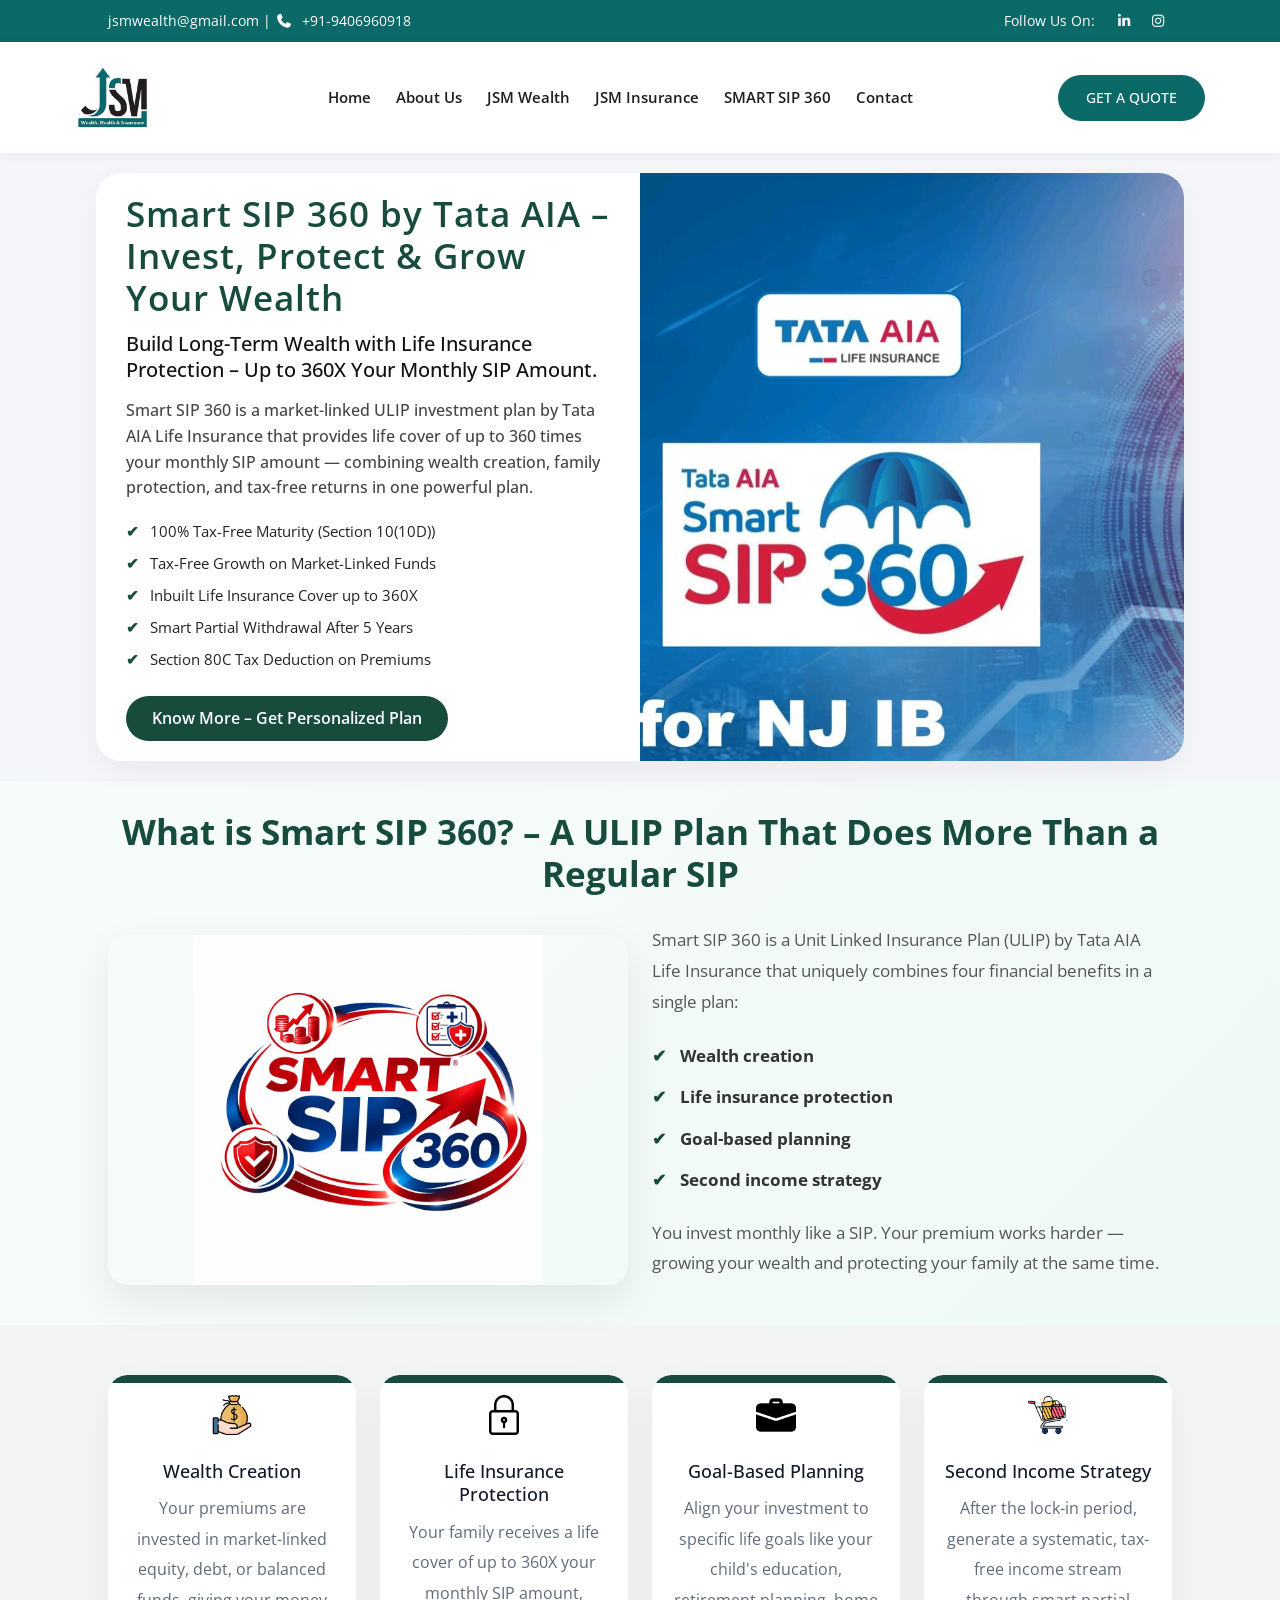
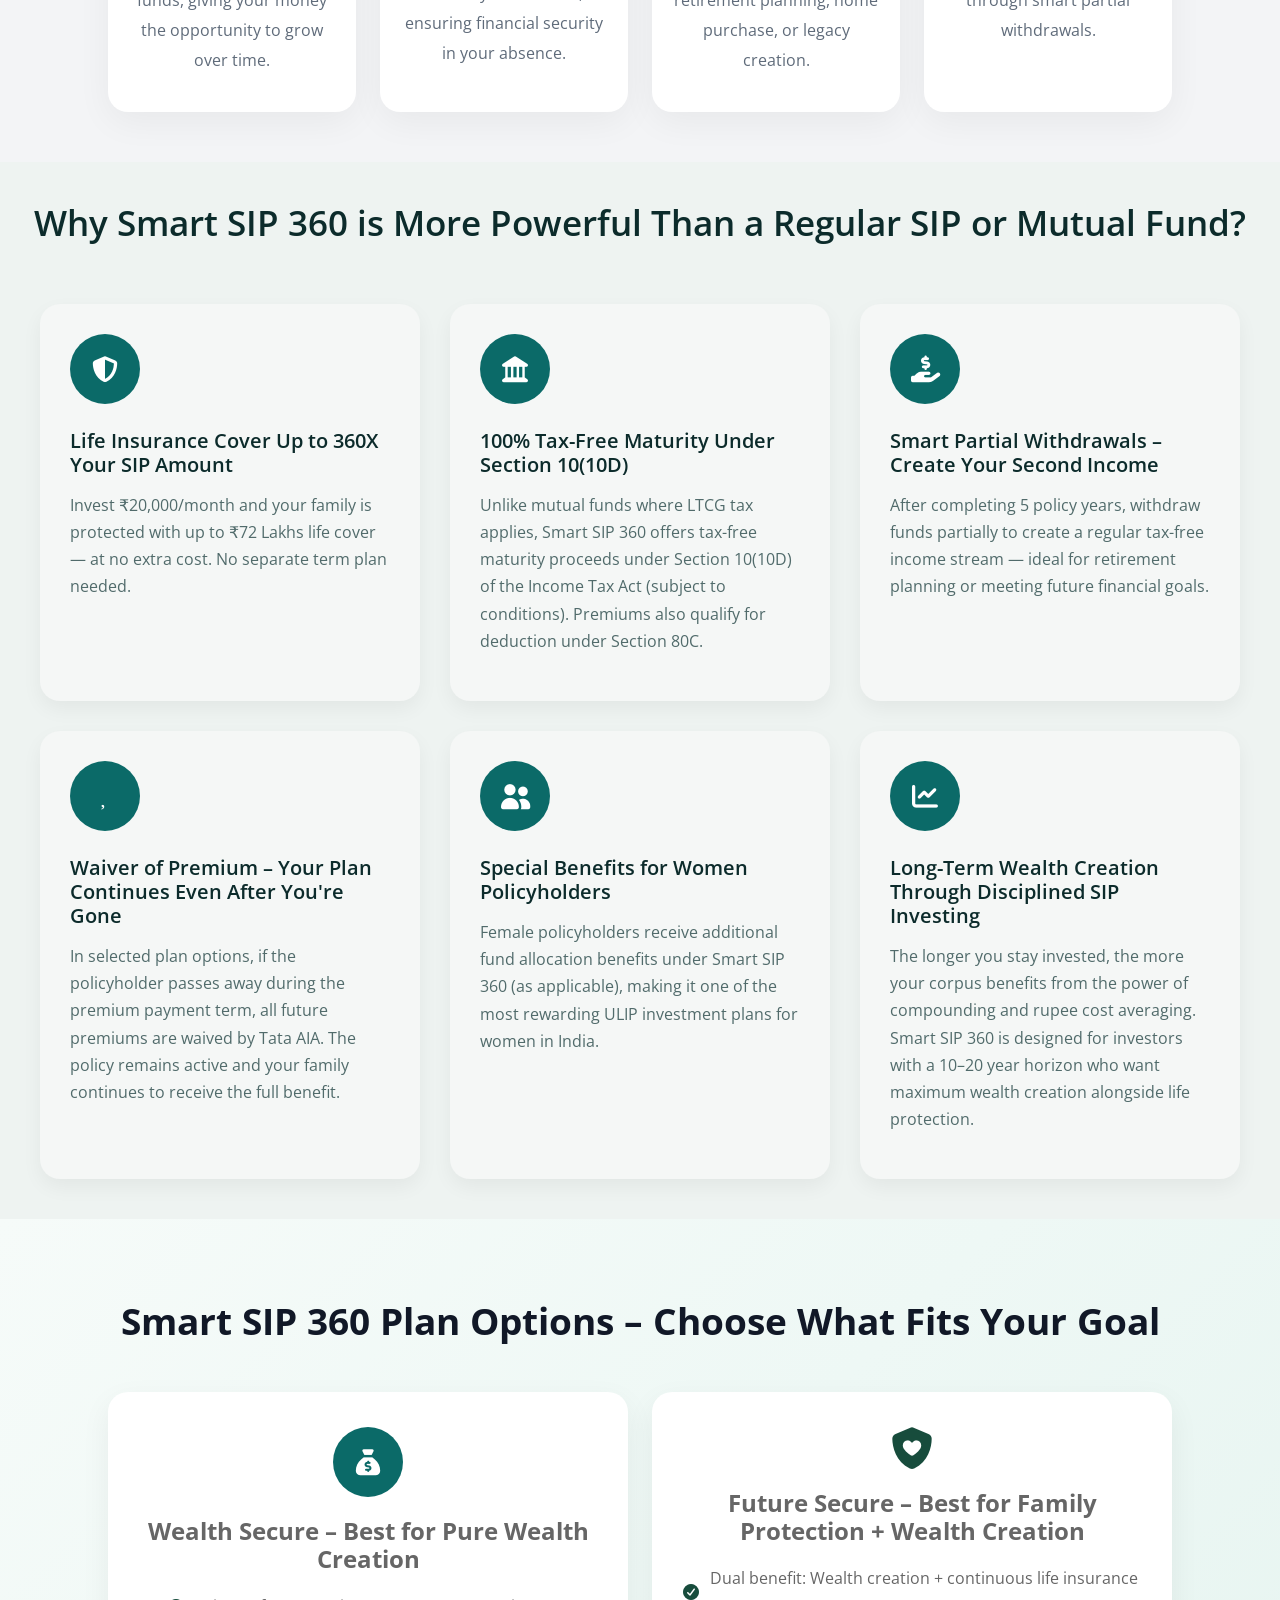
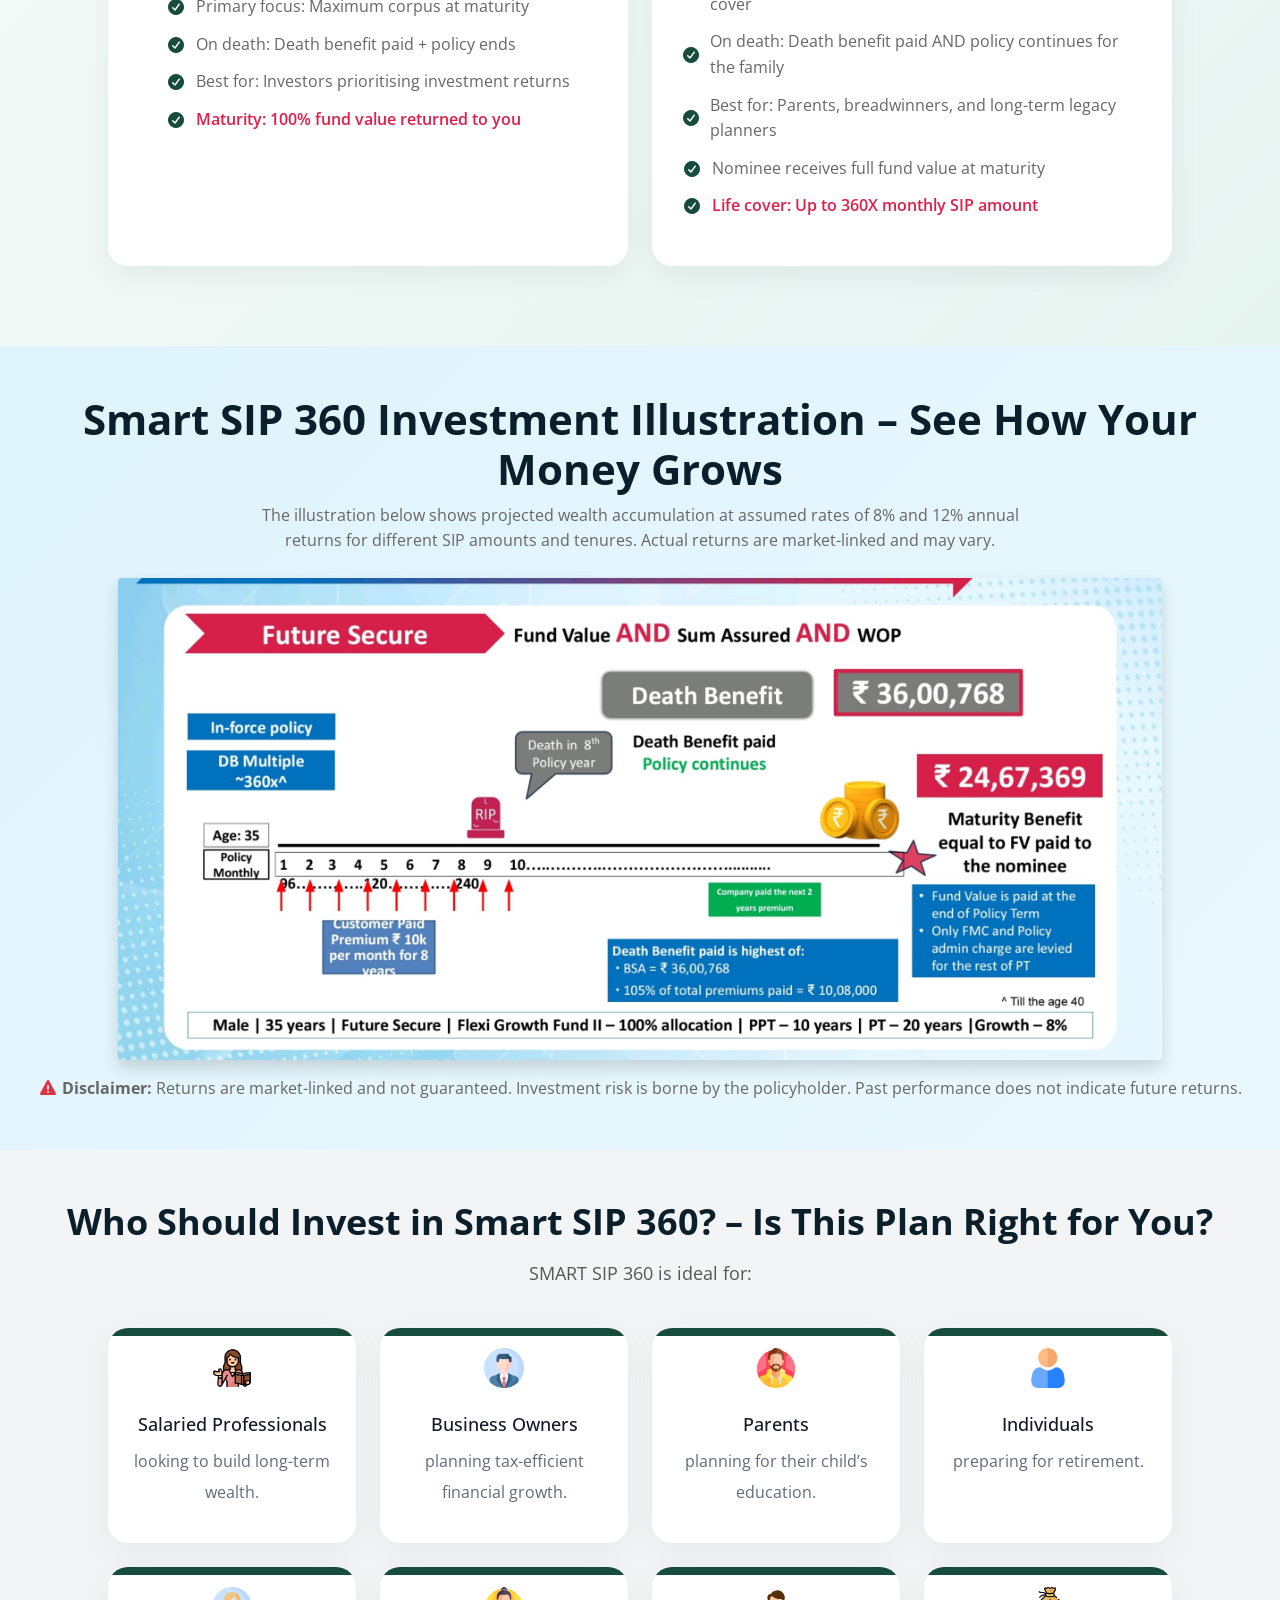
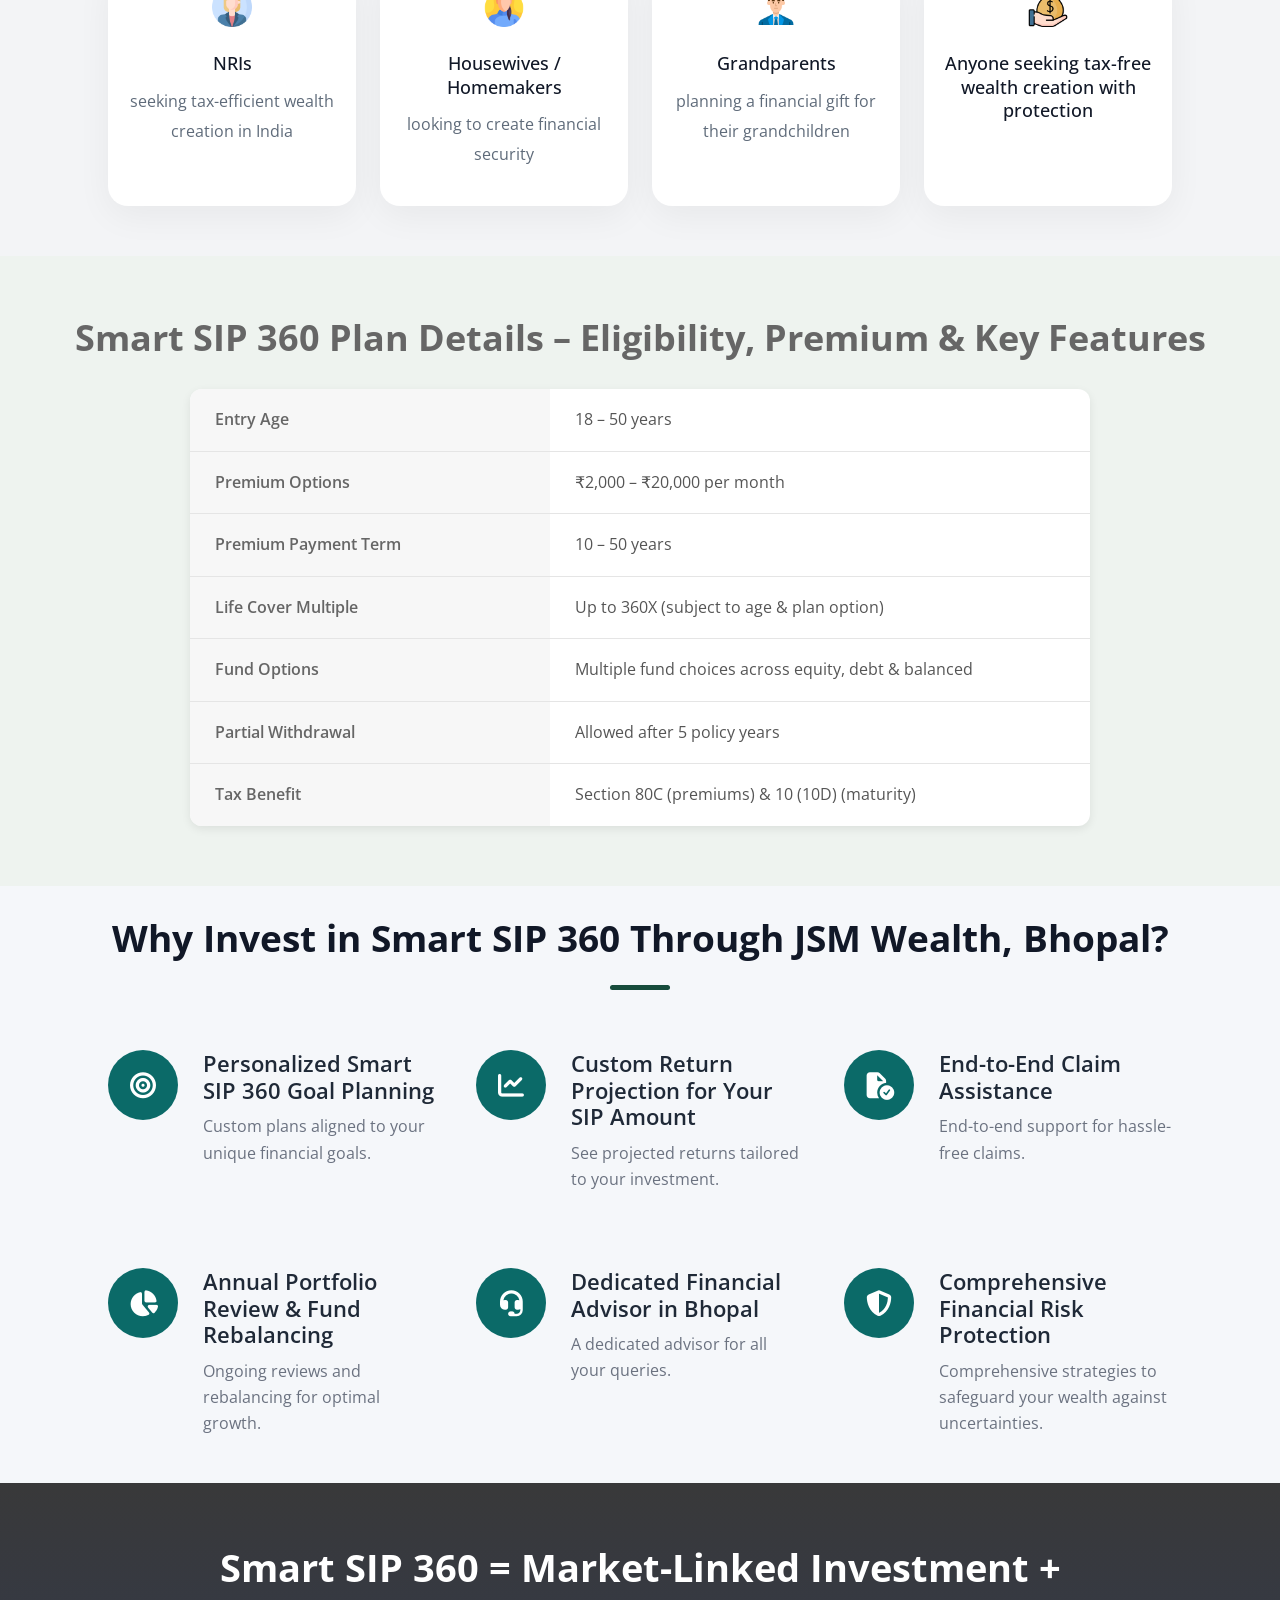
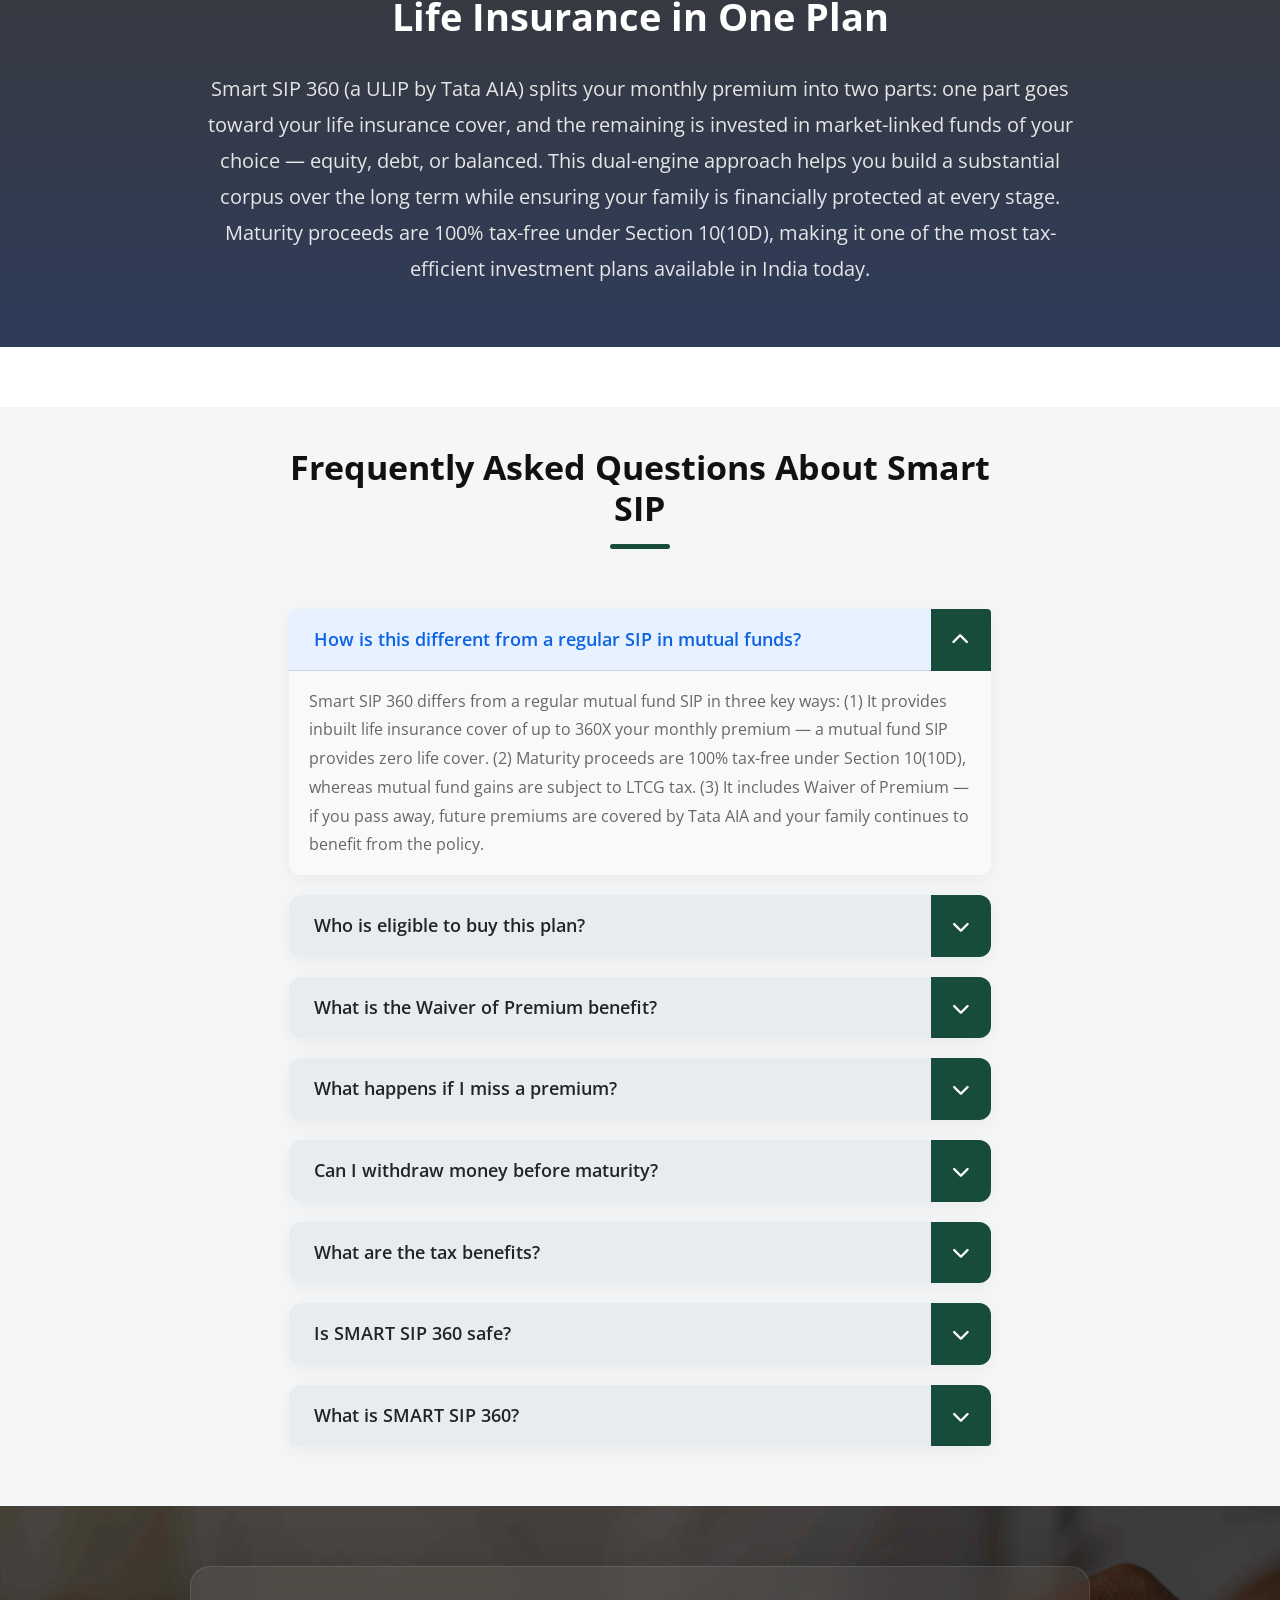
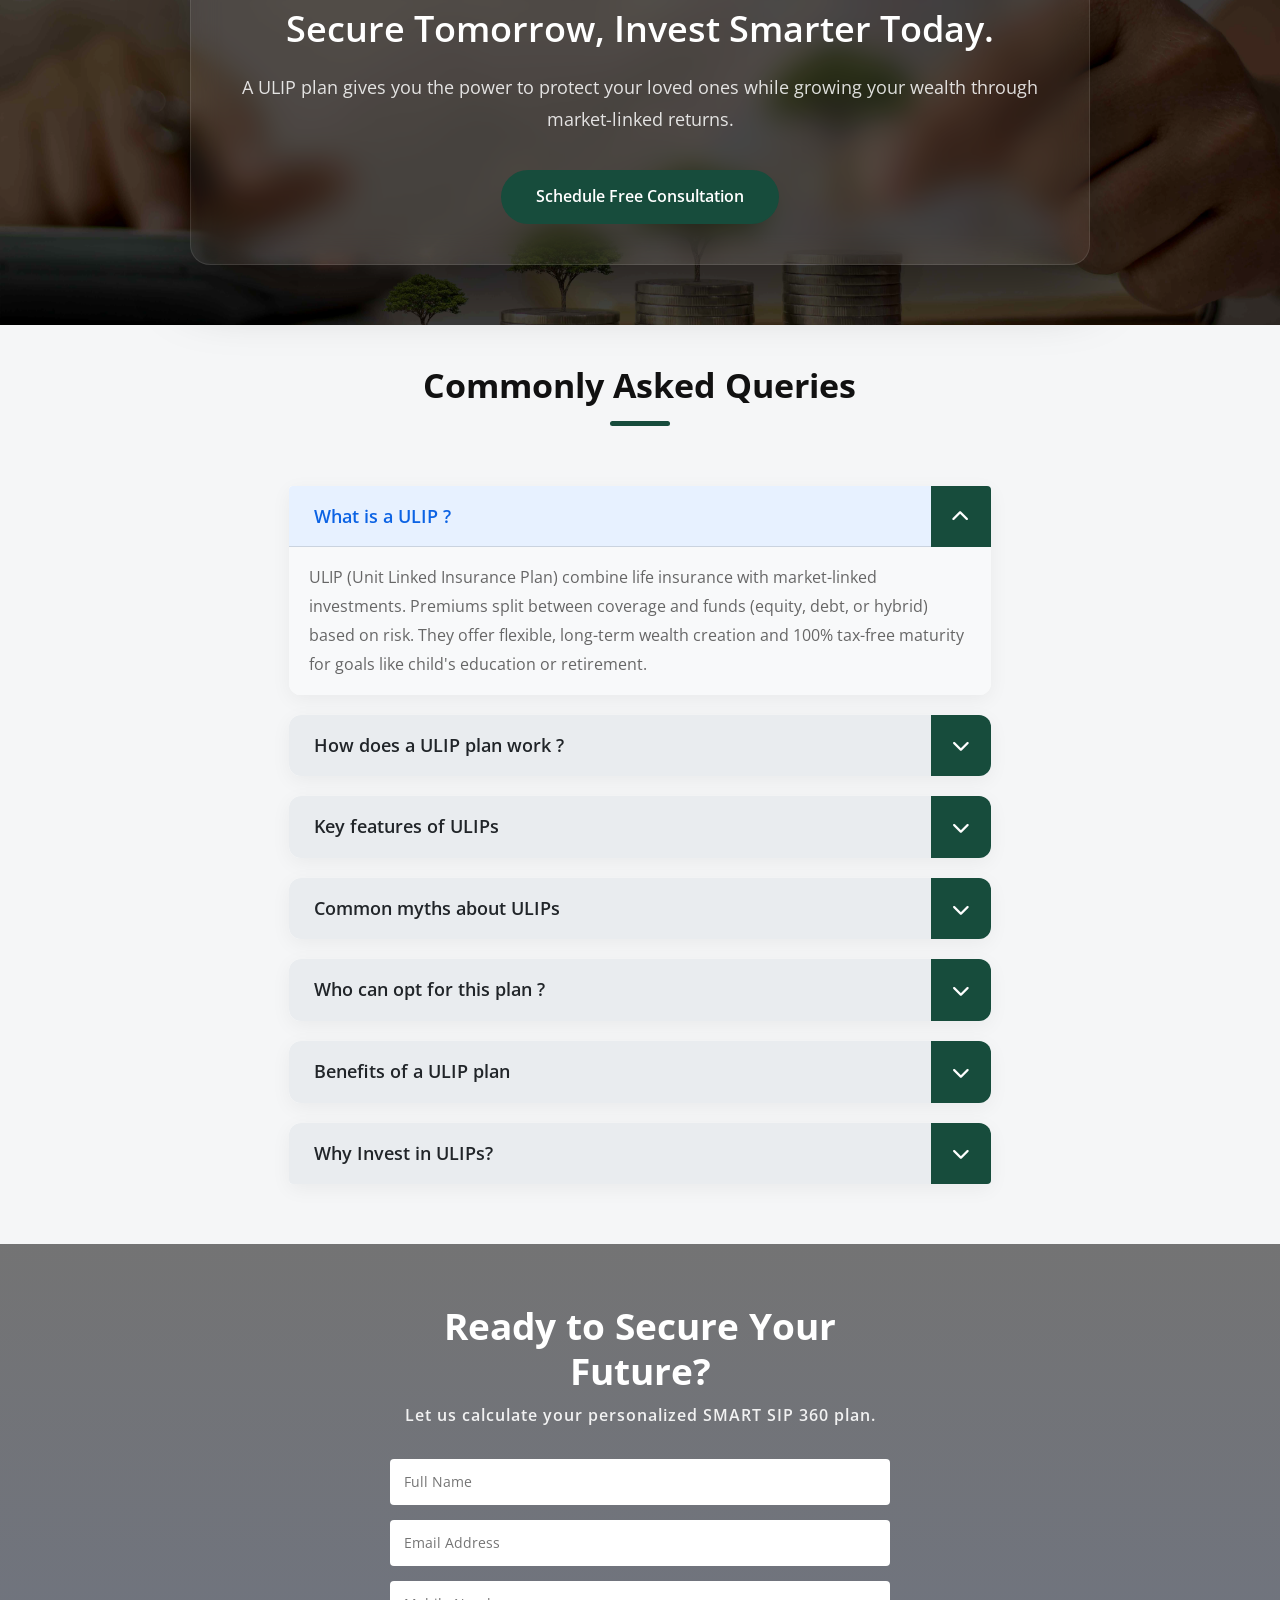
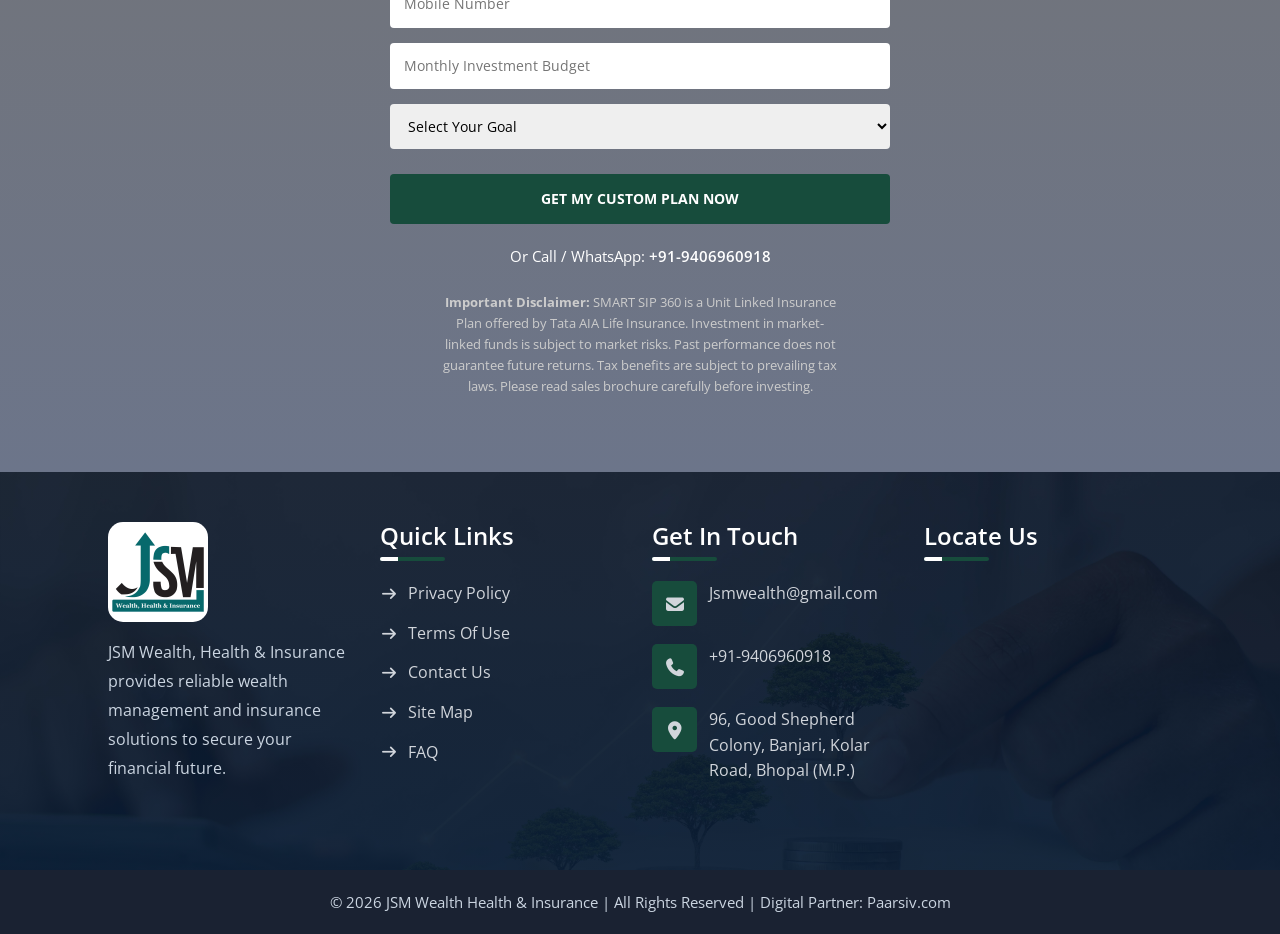
==== commit 163e9f12: "hi" ====
--- a/sip.html
+++ b/sip.html
@@ -21,20 +21,7 @@
    /* .lang-toggle {
   display: flex;
   gap: 5px;
-}
-
-.lang-toggle button {
-  border: none;
-  padding: 6px 12px;
-  background: #ddd;
-  cursor: pointer;
-  font-size: 14px;
-  border-radius: 4px;
-}
-
-.lang-toggle button.active {
-  background: #6fb1b0;
-  color: #fff;
+
 } */
 .lang-btn {
   position: absolute;
@@ -67,354 +54,294 @@
 </style>
   </head>
 
-  <body>
+ <body>
     <!-- Top Bar -->
-    <div class="top-bar">
-      <div class="container d-flex justify-content-between align-items-center">
-        <div>
-          <a href="mailto:jsmwealth@gmail.com">jsmwealth@gmail.com</a>
-          |
-          <span><i class="fas fa-phone"></i> +91-9406960918</span>
-        </div>
-
-        <div class="social-icoons">
-          <span class="me-2">Follow Us On:</span>
-
-            <a href="#finance-section">
-        <i class="fab fa-linkedin-in"></i>
-    </a>
-
-  
-
-    <a href="#finance-section">
-        <i class="fab fa-instagram"></i>
-    </a>
-        </div>
-      </div>
-    </div>
-
-    <!-- Navigation -->
-    <nav class="main-nav">
-      <div class="containers d-flex align-items-center justify-content-between">
-        <div class="logo">
-          <a href="index.html"
-            ><img src="static/image/jsm.logo.png" alt="JSM Wealth Logo"
-          /></a>
-        </div>
-
-        <!-- Toggle Button -->
-        <button class="menu-toggle" id="menuToggle">☰</button>
-
-        <ul class="nav-links align-items-center mb-0" id="navLinks">
-          <li><a href="index.html">Home</a></li>
-          <li><a href="#sip-section-2">About Us</a></li>
-
-          <li><a href="#sip-section-2">JSM Wealth</a></li>
-          <li><a href="#sip-section-2">JSM Insurance</a></li>
-          <li><a href="sip.html">SMART SIP 360</a></li>
-
-          <li><a href="#sip-section-2">Contact</a></li>
-        </ul>
-
-        <a href="#sip-section-2" class="btn-quote">GET A QUOTE</a>
-        <button onclick="toggleLang()" class="lang-btn">
-  हिंदी में देखें
-</button>
-      </div>
-    </nav>
-
-
-
-    <!-- ----------------------------------About Us Section -------------------------------------------------------------------- -->
-
+    <!-- ---------------------------Static/Js/Header.js-------------------------------- -->
+    <header class="header" id="main-header"></header>
+    <!-- ------------------------Header Ends Here-------------------------------------- -->
+
+    <!-- ----------------------------------Sip Section -------------------------------------------------------------------- -->
+    <section class="sip-section">
+        <div class="container p-0">
+            <div class="row g-0 align-items-stretch">
+                <!-- LEFT CONTENT -->
+                <div class="col-lg-6 d-flex align-items-center">
+                    <div class="sip-content">
+                        <!-- Main Heading -->
+                        <h1 class="sip-subtitle">
+                            <span class="en">Smart SIP 360 by Tata AIA – Invest, Protect & Grow Your Wealth</span>
+                            <span class="hi">Smart SIP 360 by Tata AIA – Invest, Protect & Grow Your Wealth</span>
+                        </h1>
+
+                        <!-- Tagline -->
+                        <h3 class="sip-title">
+                            <span class="en">Build Long-Term Wealth with Life Insurance Protection – Up to 360X Your
+                                Monthly SIP Amount.</span>
+                            <span class="hi">जीवन बीमा सुरक्षा के साथ लंबी अवधि की संपत्ति बनाएं – आपकी मासिक SIP राशि
+                                का 360 गुना तक।</span>
+                        </h3>
+
+                        <!-- Short Description -->
+                        <p class="sip-title-2">
+                            <span class="en">
+                                Smart SIP 360 is a market-linked ULIP investment plan by Tata
+                                AIA Life Insurance that provides life cover of up to 360 times
+                                your monthly SIP amount — combining wealth creation, family
+                                protection, and tax-free returns in one powerful plan.
+                                <!-- <strong>360X your SIP amount.</strong> -->
+                            </span>
+                            <span class="hi">
+                                Smart SIP 360, Tata AIA Life Insurance का एक मार्केट-लिंक्ड ULIP इन्वेस्टमेंट प्लान है,
+                                जो आपकी मासिक SIP राशि का 360 गुना तक का लाइफ़ कवर देता है —
+                                यह एक ही ज़बरदस्त प्लान में वेल्थ क्रिएशन, परिवार की सुरक्षा और टैक्स-फ़्री रिटर्न को एक
+                                साथ लाता है।
+                            </span>
+                        </p>
+
+
+
+                        <!-- Benefits -->
+                        <ul class="sip-benefits">
+                            <li>
+                                <span class="en">
+                                    100% Tax-Free Maturity (Section 10(10D))</span>
+                                <span class="hi">100% कर-मुक्त मैच्योरिटी (धारा 10(10D))</span>
+                            </li>
+                            <li>
+                                <span class="en">Tax-Free Growth on Market-Linked Funds</span>
+                                <span class="hi">मार्केट-लिंक्ड फंड्स पर टैक्स-फ्री ग्रोथ</span>
+                            </li>
+                            <li>
+                                <span class="en">Inbuilt Life Insurance Cover up to 360X</span>
+                                <span class="hi">360 गुना तक का इनबिल्ट जीवन बीमा कवर</span>
+                            </li>
+                            <li>
+                                <span class="en">Smart Partial Withdrawal After 5 Years</span>
+                                <span class="hi">5 साल बाद स्मार्ट आंशिक निकासी</span>
+                            </li>
+                            <li>
+                                <span class="en">Section 80C Tax Deduction on Premiums</span>
+                                <span class="hi">धारा 80C: प्रीमियम पर कर कटौती</span>
+                            </li>
+                        </ul>
+
+                        <!-- Button -->
+                        <a href="#sip-section-2" class="sip-btn">
+                            <span class="en">Know More – Get Personalized Plan</span>
+                            <span class="hi">और जानें – अपना पर्सनल प्लान प्राप्त करें</span>
+                        </a>
+                    </div>
+                </div>
+
+                <!-- RIGHT IMAGE -->
+                <div class="col-lg-6">
+                    <div class="sip-image-wrapper">
+                        <img src="static/image/sip2.jpg" alt="Investment Plan" />
+                    </div>
+                </div>
+            </div>
+        </div>
+    </section>
     <!-- ----------------------------------------------------------------------------------------------------------------------- -->
 
-    <section class="sip-section">
-  <div class="container p-0">
-    <div class="row g-0 align-items-stretch">
-
-      <!-- LEFT CONTENT -->
-      <div class="col-lg-6 d-flex align-items-center">
-        <div class="sip-content">
-
-          <!-- Main Heading -->
-          <h1 class="sip-subtitle">
-            <span class="en">SMART SIP 360 by Tata AIA</span>
-            <span class="hi">SMART SIP 360 by Tata AIA</span>
-          </h1>
-
-          <!-- Tagline -->
-          <h3 class="sip-title">
-            <span class="en">Build Wealth, Protect Family, Create Future Income.</span>
-            <span class="hi">धन बनाएं, परिवार को सुरक्षित रखें, भविष्य की आय बनाएं।</span>
-          </h3>
-
-          <!-- Short Description -->
-          <p class="sip-title-2">
-            <span class="en">
-              A market-linked investment plan that gives you life cover of up to 
-             
-
-
-              <strong>360X your SIP amount.</strong>
-            </span>
-            <span class="hi">
-              एक मार्केट-लिंक्ड निवेश योजना जो आपको 
-              <strong>आपकी SIP राशि का 360 गुना</strong> जीवन कवर देती है।
-            </span>
-          </p>
-
-          <!-- Description Points -->
-          <div class="sip-description">
-            <p>
-              <span class="en">Invest regularly like a SIP.</span>
-              <span class="hi">SIP की तरह नियमित निवेश करें।</span>
-            </p>
-            <p>
-              <span class="en">Enjoy market-linked growth.</span>
-              <span class="hi">मार्केट से जुड़ी ग्रोथ का लाभ उठाएं।</span>
-            </p>
-            <p>
-              <span class="en">Secure your family with powerful life protection.</span>
-              <span class="hi">मजबूत जीवन सुरक्षा के साथ अपने परिवार को सुरक्षित करें।</span>
-            </p>
-          </div>
-
-          <!-- Benefits -->
-          <ul class="sip-benefits">
-            <li>
-              <span class="en">100% Tax-free maturity amount</span>
-              <span class="hi">100% टैक्स-फ्री मैच्योरिटी राशि</span>
-            </li>
-            <li>
-              <span class="en">Tax-Free Growth</span>
-              <span class="hi">टैक्स-फ्री ग्रोथ</span>
-            </li>
-            <li>
-              <span class="en">Inbuilt Life Cover</span>
-              <span class="hi">इनबिल्ट जीवन बीमा कवर</span>
-            </li>
-            <li>
-              <span class="en">Smart Withdrawal Options</span>
-              <span class="hi">स्मार्ट निकासी विकल्प</span>
-            </li>
-          </ul>
-
-          <!-- Button -->
-          <a href="#sip-section-2" class="sip-btn">
-            <span class="en">Know More – Get Personalized Plan</span>
-            <span class="hi">और जानें – अपना पर्सनल प्लान प्राप्त करें</span>
-          </a>
-
-        </div>
-      </div>
-
-      <!-- RIGHT IMAGE -->
-      <div class="col-lg-6">
-        <div class="sip-image-wrapper">
-          <img src="static/image/sip2.jpg" alt="Investment Plan" />
-        </div>
-      </div>
-
-    </div>
-  </div>
-</section>
-
- <section class="about-plan-section">
-  <div class="container">
-
-    <!-- Heading -->
-    <div class="row">
-      <div class="col-12">
-        <h2 class="about-plan-title">
-          <span class="en">What is SMART SIP 360?</span>
-          <span class="hi">SMART SIP 360 क्या है?</span>
-        </h2>
-      </div>
-    </div>
-
-    <!-- Content -->
-    <div class="row align-items-center">
-
-      <!-- Image -->
-      <div class="col-lg-6 plan-image-wrapper">
-        <img src="static/image/111111 1.jpeg" 
-             alt="SMART SIP 360 ULIP investment plan for wealth creation and life insurance" />
-      </div>
-
-      <!-- Text -->
-      <div class="col-lg-6">
-
-        <p class="about-plan-text">
-          <span class="en">
-            SMART SIP 360 is a ULIP investment plan that helps you grow wealth while providing life insurance protection and long-term financial security.
-          </span>
-          <span class="hi">
-            SMART SIP 360 एक ULIP निवेश योजना है जो आपको धन बढ़ाने के साथ जीवन बीमा सुरक्षा भी प्रदान करती है।
-          </span>
-        </p>
-
-        <ul class="plan-benefits">
-          <li>
-            <strong>
-              <span class="en">Wealth creation</span>
-              <span class="hi">धन निर्माण</span>
-            </strong>
-          </li>
-
-          <li>
-            <strong>
-              <span class="en">Life insurance cover</span>
-              <span class="hi">जीवन बीमा सुरक्षा</span>
-            </strong>
-          </li>
-
-          <li>
-            <strong>
-              <span class="en">Goal-based financial planning</span>
-              <span class="hi">लक्ष्य आधारित योजना</span>
-            </strong>
-          </li>
-
-          <li>
-            <strong>
-              <span class="en">Second income option</span>
-              <span class="hi">दूसरी आय का विकल्प</span>
-            </strong>
-          </li>
-        </ul>
-
-        <p class="about-plan-text">
-          <span class="en">
-            Invest monthly like a SIP and benefit from market-linked returns while securing your family’s future with life cover.
-          </span>
-          <span class="hi">
-            SIP की तरह हर महीने निवेश करें और मार्केट से जुड़े रिटर्न के साथ अपने परिवार का भविष्य सुरक्षित करें।
-          </span>
-        </p>
-
-      </div>
-    </div>
-  </div>
-</section>
-
-    <!-- ----------------------Experience Box Wrapper---------------------------------------------------------------------- -->
- <section class="feature-section">
-  <div class="container">
-    <div class="row g-4">
-
-      <!-- Card 1 -->
-      <div class="col-lg-3 col-md-6">
-        <div class="feature-card">
-          <div class="feature-icon">
-            <img src="static/image/Wealth Creation.png" 
-                 alt="Wealth creation through SIP investment plan" />
-          </div>
-
-          <h3 class="feature-title">
-            <span class="en">Wealth Creation</span>
-            <span class="hi">धन निर्माण</span>
-          </h3>
-
-          <p class="feature-text">
-            <span class="en">
-              Build long-term wealth with a SIP investment plan and market-linked returns.
-            </span>
-            <span class="hi">
-              SIP निवेश और मार्केट-लिंक्ड रिटर्न के साथ लंबे समय में धन बनाएं।
-            </span>
-          </p>
-        </div>
-      </div>
-
-      <!-- Card 2 -->
-      <div class="col-lg-3 col-md-6">
-        <div class="feature-card">
-          <div class="feature-icon">
-            <img src="static/image/Life Insurance.png" 
-                 alt="Life insurance protection with investment plan" />
-          </div>
-
-          <h3 class="feature-title">
-            <span class="en">Life Insurance Protection</span>
-            <span class="hi">जीवन बीमा सुरक्षा</span>
-          </h3>
-
-          <p class="feature-text">
-            <span class="en">
-              Get built-in life insurance cover to secure your family’s financial future.
-            </span>
-            <span class="hi">
-              इनबिल्ट जीवन बीमा कवर के साथ अपने परिवार का भविष्य सुरक्षित करें।
-            </span>
-          </p>
-        </div>
-      </div>
-
-      <!-- Card 3 -->
-      <div class="col-lg-3 col-md-6">
-        <div class="feature-card">
-          <div class="feature-icon">
-            <img src="static/image/Goal-Based.png" 
-                 alt="Goal based financial planning SIP" />
-          </div>
-
-          <h3 class="feature-title">
-            <span class="en">Goal-Based Planning</span>
-            <span class="hi">लक्ष्य आधारित योजना</span>
-          </h3>
-
-          <p class="feature-text">
-            <span class="en">
-              Plan your investments for goals like education, retirement, or home.
-            </span>
-            <span class="hi">
-              शिक्षा, रिटायरमेंट या घर जैसे लक्ष्यों के लिए निवेश योजना बनाएं।
-            </span>
-          </p>
-        </div>
-      </div>
-
-      <!-- Card 4 -->
-      <div class="col-lg-3 col-md-6">
-        <div class="feature-card">
-          <div class="feature-icon">
-            <img src="static/image/Strategy.png" 
-                 alt="Second income strategy with SIP investment" />
-          </div>
-
-          <h3 class="feature-title">
-            <span class="en">Second Income Strategy</span>
-            <span class="hi">दूसरी आय की रणनीति</span>
-          </h3>
-
-          <p class="feature-text">
-            <span class="en">
-              Create a tax-efficient second income with smart withdrawal strategies.
-            </span>
-            <span class="hi">
-              स्मार्ट निकासी के साथ टैक्स-एफिशिएंट दूसरी आय बनाएं।
-            </span>
-          </p>
-        </div>
-      </div>
-
-    </div>
-  </div>
-
-</section>
-
-    <!-- --------------------------------------------------------------------------------------------------------------------- -->
-
-  <section class="smart-section">
-
+    <!-- ----------------------------------About Plan Section -------------------------------------------------------------------- -->
+    <section class="about-plan-section">
+        <div class="container">
+            <!-- Center Heading Row -->
+            <div class="row">
+                <div class="col-12">
+                    <h2 class="about-plan-title">
+                        <span class="en">What is Smart SIP 360? – A ULIP Plan That Does More Than a Regular SIP</span>
+                        <span class="hi">Smart SIP 360 क्या है? – एक ULIP प्लान जो एक रेगुलर SIP से कहीं ज़्यादा करता
+                            है।</span>
+                    </h2>
+                </div>
+            </div>
+
+            <!-- Content Row -->
+            <div class="row align-items-center">
+                <!-- Left Image -->
+                <div class="col-lg-6 plan-image-wrapper">
+                    <img src="static/image/111111 1.jpeg" alt="Investment Plan" />
+                </div>
+
+                <!-- Right Content -->
+                <div class="col-lg-6">
+                    <p class="about-plan-text">
+                        <span class="en">
+                            Smart SIP 360 is a Unit Linked Insurance Plan (ULIP) by Tata AIA Life
+                            Insurance that uniquely combines four financial benefits in a single plan:
+                        </span>
+                        <span class="hi">
+                            Smart SIP 360, Tata AIA Life Insurance का एक यूनिट लिंक्ड इंश्योरेंस प्लान (ULIP) है,
+                            जो एक ही प्लान में चार फाइनेंशियल फ़ायदों को अनोखे तरीके से जोड़ता है:
+                        </span>
+                    </p>
+
+                    <ul class="plan-benefits">
+                        <li>
+                            <strong>
+                                <span class="en">Wealth creation</span>
+                                <span class="hi">धन निर्माण</span>
+                            </strong>
+                        </li>
+
+                        <li>
+                            <strong>
+                                <span class="en">Life insurance protection</span>
+                                <span class="hi">जीवन बीमा सुरक्षा</span>
+                            </strong>
+                        </li>
+
+                        <li>
+                            <strong>
+                                <span class="en">Goal-based planning</span>
+                                <span class="hi">लक्ष्य आधारित योजना</span>
+                            </strong>
+                        </li>
+
+                        <li>
+                            <strong>
+                                <span class="en">Second income strategy</span>
+                                <span class="hi">दूसरी आय की रणनीति</span>
+                            </strong>
+                        </li>
+                    </ul>
+
+                    <p class="about-plan-text">
+                        <span class="en">
+                            You invest monthly like a SIP. Your premium works harder — growing your
+                            wealth and protecting your family at the same time.
+                        </span>
+                        <span class="hi">
+                            आप SIP की तरह हर महीने निवेश करते हैं। आपका प्रीमियम ज़्यादा मेहनत से काम करता है — जिससे
+                            आपकी दौलत बढ़ती
+                            है और साथ ही आपके परिवार को सुरक्षा भी मिलती है।
+                        </span>
+                    </p>
+                </div>
+            </div>
+        </div>
+    </section>
+    <!-- ----------------------------------------------------------------------------------------------------------------------- -->
+
+    <!-- ----------------------------------Feature Section -------------------------------------------------------------------- -->
+    <section class="feature-section">
+        <div class="container">
+            <div class="row g-4">
+                <!-- Card 1 -->
+                <div class="col-lg-3 col-md-6">
+                    <div class="feature-card">
+                        <div class="feature-icon">
+                            <img src="static/image/Wealth Creation.png" alt="Wealth Creation" />
+                        </div>
+
+                        <h3 class="feature-title">
+                            <span class="en">Wealth Creation</span>
+                            <span class="hi">धन निर्माण</span>
+                        </h3>
+
+                        <p class="feature-text">
+                            <span class="en">
+                                Your premiums are invested in market-linked equity, debt, or balanced funds,
+                                giving your money the opportunity to grow over time.
+                            </span>
+                            <span class="hi">
+                                आपके प्रीमियम मार्केट से जुड़े इक्विटी, डेट या बैलेंस्ड फंड्स में निवेश किए जाते हैं,
+                                जिससे आपके पैसे को समय के साथ बढ़ने का अवसर मिलता है।
+                            </span>
+                        </p>
+                    </div>
+                </div>
+
+                <!-- Card 2 -->
+                <div class="col-lg-3 col-md-6">
+                    <div class="feature-card">
+                        <div class="feature-icon">
+                            <img src="static/image/Life Insurance.png" alt="Life Insurance Protection" />
+                        </div>
+
+                        <h3 class="feature-title">
+                            <span class="en">Life Insurance Protection</span>
+                            <span class="hi">जीवन बीमा सुरक्षा</span>
+                        </h3>
+
+                        <p class="feature-text">
+                            <span class="en">
+                                Your family receives a life cover of up to 360X your monthly SIP amount,
+                                ensuring financial security in your absence.
+                            </span>
+                            <span class="hi">
+                                आपके परिवार को आपकी मासिक SIP राशि का 360 गुना तक का लाइफ़ कवर मिलता है,
+                                जो आपकी अनुपस्थिति में भी वित्तीय सुरक्षा सुनिश्चित करता है।
+                            </span>
+                        </p>
+                    </div>
+                </div>
+
+                <!-- Card 3 -->
+                <div class="col-lg-3 col-md-6">
+                    <div class="feature-card">
+                        <div class="feature-icon">
+                            <img src="static/image/Goal-Based.png" alt="Goal Based Planning" />
+                        </div>
+
+                        <h3 class="feature-title">
+                            <span class="en">Goal-Based Planning</span>
+                            <span class="hi">लक्ष्य आधारित योजना</span>
+                        </h3>
+
+                        <p class="feature-text">
+                            <span class="en">
+                                Align your investment to specific life goals like your child's education,
+                                retirement planning, home purchase, or legacy creation.
+                            </span>
+                            <span class="hi">
+                                अपने निवेश को जीवन के विशिष्ट लक्ष्यों के साथ संरेखित करें—जैसे कि आपके बच्चे की शिक्षा,
+                                सेवानिवृत्ति की योजना, घर खरीदना, या विरासत का निर्माण।
+                            </span>
+                        </p>
+                    </div>
+                </div>
+
+                <!-- Card 4 -->
+                <div class="col-lg-3 col-md-6">
+                    <div class="feature-card">
+                        <div class="feature-icon">
+                            <img src="static/image/Strategy.png" alt="Second Income Strategy" />
+                        </div>
+
+                        <h3 class="feature-title">
+                            <span class="en">Second Income Strategy</span>
+                            <span class="hi">दूसरी आय की रणनीति</span>
+                        </h3>
+
+                        <p class="feature-text">
+                            <span class="en">
+                                After the lock-in period, generate a systematic, tax-free income stream through smart
+                                partial withdrawals.
+                            </span>
+                            <span class="hi">
+                                लॉक-इन अवधि के बाद, स्मार्ट आंशिक निकासी के ज़रिए एक व्यवस्थित और कर-मुक्त आय का प्रवाह
+                                तैयार करें।
+                            </span>
+                        </p>
+                    </div>
+                </div>
+            </div>
+        </div>
+    </section>
+    <!-- ----------------------------------------------------------------------------------------------------------------------- -->
+    <!-- ----------------------Smart Section---------------------------------------------------------------------- -->
+
+   <section class="smart-section"> 
   <h2>
-    <span class="en">Why SMART SIP 360 is a Smart Investment Choice?</span>
-    <span class="hi">SMART SIP 360 एक समझदारी भरा निवेश क्यों है?</span>
+    <span class="en">Why Smart SIP 360 is More Powerful Than a Regular SIP or Mutual Fund?</span>
+    <span class="hi">Smart SIP 360 एक सामान्य SIP या म्यूचुअल फंड से अधिक शक्तिशाली क्यों है?</span>
   </h2>
 
   <div class="smart-grid">
-
+    
     <!-- Card 1 -->
     <div class="smart-card">
       <div class="icon-box">
@@ -422,16 +349,16 @@
       </div>
 
       <h3>
-        <span class="en">High Life Cover up to 360X</span>
-        <span class="hi">360 गुना तक जीवन कवर</span>
+        <span class="en">Life Insurance Cover Up to 360X Your SIP Amount</span>
+        <span class="hi">आपकी SIP राशि का 360 गुना तक जीवन बीमा कवर</span>
       </h3>
 
       <p>
         <span class="en">
-          Along with your monthly SIP, you get strong life insurance coverage to financially protect your family at every stage.
+          Invest ₹20,000/month and your family is protected with up to ₹72 Lakhs life cover — at no extra cost. No separate term plan needed.
         </span>
         <span class="hi">
-          आपकी मासिक SIP के साथ आपको मजबूत जीवन बीमा कवर मिलता है, जो हर स्थिति में आपके परिवार को सुरक्षित रखता है।
+          यदि आप ₹20,000 प्रति माह निवेश करते हैं, तो आपके परिवार को बिना किसी अतिरिक्त लागत के ₹72 लाख तक का जीवन बीमा कवर मिलता है। अलग से टर्म प्लान लेने की आवश्यकता नहीं है।
         </span>
       </p>
     </div>
@@ -443,16 +370,17 @@
       </div>
 
       <h3>
-        <span class="en">Tax-Efficient Returns</span>
-        <span class="hi">टैक्स में बचत</span>
+        <span class="en">100% Tax-Free Maturity Under Section 10(10D)</span>
+        <span class="hi">धारा 10(10D) के तहत 100% टैक्स-फ्री मैच्योरिटी</span>
       </h3>
 
       <p>
         <span class="en">
-          Designed to help you save more, this plan offers tax benefits and efficient returns as per current regulations.
+          Unlike mutual funds where LTCG tax applies, Smart SIP 360 offers tax-free 
+          maturity proceeds under Section 10(10D) of the Income Tax Act (subject to conditions). Premiums also qualify for deduction under Section 80C.
         </span>
         <span class="hi">
-          यह योजना आपको अधिक बचत करने में मदद करती है और वर्तमान नियमों के अनुसार टैक्स लाभ प्रदान करती है।
+          म्यूचुअल फंड्स के विपरीत, जहां LTCG टैक्स लागू होता है, Smart SIP 360 आयकर अधिनियम की धारा 10(10D) के तहत (शर्तों के अधीन) टैक्स-फ्री मैच्योरिटी प्रदान करता है। प्रीमियम पर धारा 80C के तहत टैक्स छूट भी मिलती है।
         </span>
       </p>
     </div>
@@ -464,16 +392,16 @@
       </div>
 
       <h3>
-        <span class="en">Flexible Income Options</span>
-        <span class="hi">लचीली आय सुविधा</span>
+        <span class="en">Smart Partial Withdrawals – Create Your Second Income</span>
+        <span class="hi">स्मार्ट आंशिक निकासी – अपनी दूसरी आय बनाएं</span>
       </h3>
 
       <p>
         <span class="en">
-          After the lock-in period, you have the flexibility to withdraw funds and create a regular income stream.
+          After completing 5 policy years, withdraw funds partially to create a regular tax-free income stream — ideal for retirement planning or meeting future financial goals.
         </span>
         <span class="hi">
-          लॉक-इन के बाद, आप फंड निकालकर नियमित आय का स्रोत बना सकते हैं।
+          5 पॉलिसी वर्ष पूरे करने के बाद, आप आंशिक निकासी करके नियमित टैक्स-फ्री आय प्राप्त कर सकते हैं — जो रिटायरमेंट प्लानिंग या भविष्य के वित्तीय लक्ष्यों के लिए आदर्श है।
         </span>
       </p>
     </div>
@@ -485,16 +413,16 @@
       </div>
 
       <h3>
-        <span class="en">Premium Waiver Support</span>
-        <span class="hi">प्रीमियम माफी सुविधा</span>
+        <span class="en">Waiver of Premium – Your Plan Continues Even After You're Gone</span>
+        <span class="hi">प्रीमियम माफी – आपके बाद भी आपकी योजना जारी रहेगी</span>
       </h3>
 
       <p>
         <span class="en">
-          In case of unexpected events, future premiums may be taken care of so your plan continues without interruption.
+          In selected plan options, if the policyholder passes away during the premium payment term, all future premiums are waived by Tata AIA. The policy remains active and your family continues to receive the full benefit.
         </span>
         <span class="hi">
-          अप्रत्याशित स्थिति में भविष्य के प्रीमियम की जिम्मेदारी ली जा सकती है ताकि आपकी योजना जारी रहे।
+          चयनित योजनाओं में, यदि प्रीमियम भुगतान अवधि के दौरान पॉलिसीधारक का निधन हो जाता है, तो Tata AIA भविष्य के सभी प्रीमियम माफ कर देता है। पॉलिसी सक्रिय रहती है और आपके परिवार को पूर्ण लाभ मिलता रहता है।
         </span>
       </p>
     </div>
@@ -506,16 +434,17 @@
       </div>
 
       <h3>
-        <span class="en">Extra Benefits for Women</span>
-        <span class="hi">महिलाओं के लिए अतिरिक्त लाभ</span>
+        <span class="en">Special Benefits for Women Policyholders</span>
+        <span class="hi">महिला पॉलिसीधारकों के लिए विशेष लाभ</span>
       </h3>
 
       <p>
         <span class="en">
-          Special advantages are available for women investors, supporting long-term financial independence.
+         Female policyholders receive additional fund allocation benefits under Smart SIP 
+         360 (as applicable), making it one of the most rewarding ULIP investment plans for women in India.
         </span>
         <span class="hi">
-          महिला निवेशकों के लिए विशेष लाभ उपलब्ध हैं, जो दीर्घकालिक वित्तीय स्वतंत्रता को बढ़ावा देते हैं।
+          महिला पॉलिसीधारकों को Smart SIP 360 के तहत (जहां लागू हो) अतिरिक्त फंड आवंटन लाभ मिलता है, जिससे यह भारत में महिलाओं के लिए सबसे लाभदायक ULIP निवेश योजनाओं में से एक बन जाता है।
         </span>
       </p>
     </div>
@@ -527,94 +456,75 @@
       </div>
 
       <h3>
-        <span class="en">Disciplined Wealth Creation</span>
-        <span class="hi">नियमित धन निर्माण</span>
+        <span class="en">Long-Term Wealth Creation Through Disciplined SIP Investing</span>
+        <span class="hi">अनुशासित SIP निवेश के माध्यम से दीर्घकालिक धन सृजन</span>
       </h3>
 
       <p>
         <span class="en">
-          Stay consistent with your SIP and benefit from long-term market growth and the power of compounding.
+         The longer you stay invested, the more your corpus benefits from the power of compounding and rupee cost averaging. Smart SIP 360 is designed for 
+         investors with a 10–20 year horizon who want maximum wealth creation alongside life protection.
         </span>
         <span class="hi">
-          नियमित SIP के साथ निवेश करें और लंबे समय में मार्केट ग्रोथ और कंपाउंडिंग का लाभ उठाएं।
+          जितना लंबा आप निवेशित रहते हैं, उतना ही आपका निवेश चक्रवृद्धि की शक्ति और रुपया लागत औसत (rupee cost averaging) से बढ़ता है। Smart SIP 360 उन निवेशकों के लिए बनाया गया है जो 10–20 वर्षों में अधिकतम धन सृजन के साथ जीवन सुरक्षा चाहते हैं।
         </span>
       </p>
     </div>
 
   </div>
-
-  <!-- SEO Supporting Text -->
-  <p class="smart-seo-text">
-    SMART SIP 360 is a smart investment plan that combines SIP investing, life insurance coverage, tax benefits, and long-term wealth creation for individuals and families in India.
-  </p>
-
 </section>
-
-  <section class="plan-section">
+    <!-- --------------------------------------------------------------------------------------------------------------------- -->
+
+    <!-- ----------------------------------Plan Section -------------------------------------------------------------------- -->
+   <section class="plan-section">
   <div class="container">
-
     <div class="text-center mb-5">
       <h2 class="section-title">
-        <span class="en">Choose the Right Investment Plan for Your Future</span>
-        <span class="hi">अपने भविष्य के लिए सही निवेश योजना चुनें</span>
+        <span class="en">Smart SIP 360 Plan Options – Choose What Fits Your Goal</span>
+        <span class="hi">Smart SIP 360 प्लान विकल्प – अपने लक्ष्य के अनुसार सही विकल्प चुनें</span>
       </h2>
-
-      <p class="section-subtitle">
-        <span class="en">
-          Select a plan that matches your financial goals—whether you want pure wealth creation or complete financial security with life insurance.
-        </span>
-        <span class="hi">
-          अपने वित्तीय लक्ष्यों के अनुसार योजना चुनें—चाहे आप केवल धन निर्माण चाहते हों या जीवन बीमा के साथ पूरी सुरक्षा।
-        </span>
-      </p>
     </div>
 
     <div class="row g-4">
-
+      
       <!-- Wealth Secure -->
       <div class="col-md-6 col-lg-6">
         <div class="plan-card text-center">
-
           <div class="plan-icon wealth-icon">
             <i class="fa-solid fa-sack-dollar"></i>
           </div>
 
           <h3 class="plan-title">
-            <span class="en">Wealth Secure Plan</span>
-            <span class="hi">वेल्थ सिक्योर प्लान</span>
+            <span class="en">Wealth Secure – Best for Pure Wealth Creation</span>
+            <span class="hi">वेल्थ सिक्योर – शुद्ध धन निर्माण के लिए सर्वोत्तम</span>
           </h3>
 
-          <p class="plan-desc">
-            <span class="en">
-              Ideal for investors focused on long-term wealth creation through disciplined SIP investing.
-            </span>
-            <span class="hi">
-              यह योजना उन निवेशकों के लिए उपयुक्त है जो SIP के माध्यम से लंबे समय में धन बनाना चाहते हैं।
-            </span>
-          </p>
-
           <ul class="text-start">
-
             <li>
               <i class="fa-solid fa-circle-check check"></i>
-              <span class="en">Focused on wealth growth</span>
-              <span class="hi">धन वृद्धि पर केंद्रित</span>
+              <span class="en">Primary focus: Maximum corpus at maturity</span>
+              <span class="hi">मुख्य उद्देश्य: मैच्योरिटी पर अधिकतम धनराशि प्राप्त करना</span>
             </li>
 
             <li>
               <i class="fa-solid fa-circle-check check"></i>
-              <span class="en">Life cover with policy closure benefit</span>
-              <span class="hi">जीवन कवर के साथ पॉलिसी समाप्ति लाभ</span>
+              <span class="en">On death: Death benefit paid + policy ends</span>
+              <span class="hi">मृत्यु पर: मृत्यु लाभ का भुगतान + पॉलिसी समाप्त हो जाती है</span>
+            </li>
+
+            <li>
+              <i class="fa-solid fa-circle-check check"></i>
+              <span class="en">Best for: Investors prioritising investment returns</span>
+              <span class="hi">उपयुक्त: वे निवेशक जो उच्च रिटर्न को प्राथमिकता देते हैं</span>
             </li>
 
             <li>
               <i class="fa-solid fa-circle-check check"></i>
               <span class="highlight">
-                <span class="en">Full maturity value at the end of the term</span>
-                <span class="hi">अवधि पूरी होने पर पूरी मैच्योरिटी राशि</span>
+                <span class="en">Maturity: 100% fund value returned to you</span>
+                <span class="hi">मैच्योरिटी: 100% फंड वैल्यू आपको वापस मिलती है</span>
               </span>
             </li>
-
           </ul>
         </div>
       </div>
@@ -622,50 +532,45 @@
       <!-- Future Secure -->
       <div class="col-md-6 col-lg-6">
         <div class="plan-card text-center">
-
           <div class="plan-icon future-icon">
             <i class="fa-solid fa-shield-heart"></i>
           </div>
 
           <h3 class="plan-title">
-            <span class="en">Future Secure Plan</span>
-            <span class="hi">फ्यूचर सिक्योर प्लान</span>
+            <span class="en">Future Secure – Best for Family Protection + Wealth Creation</span>
+            <span class="hi">फ्यूचर सिक्योर – परिवार की सुरक्षा और धन निर्माण के लिए सर्वोत्तम</span>
           </h3>
 
-          <p class="plan-desc">
-            <span class="en">
-              A complete solution combining wealth creation with extended life insurance protection for your family.
-            </span>
-            <span class="hi">
-              यह योजना धन निर्माण के साथ आपके परिवार के लिए जीवन बीमा सुरक्षा प्रदान करती है।
-            </span>
-          </p>
-
           <ul class="text-start">
-
             <li>
               <i class="fa-solid fa-circle-check check"></i>
-              <span class="en">Wealth creation with life insurance benefits</span>
-              <span class="hi">धन निर्माण के साथ जीवन बीमा लाभ</span>
+              <span class="en">Dual benefit: Wealth creation + continuous life insurance cover</span>
+              <span class="hi">दोहरा लाभ: धन निर्माण + निरंतर जीवन बीमा कवर</span>
             </li>
 
             <li>
               <i class="fa-solid fa-circle-check check"></i>
-              <span class="en">Policy continues even after death benefit</span>
-              <span class="hi">मृत्यु के बाद भी पॉलिसी जारी रहती है</span>
+              <span class="en">On death: Death benefit paid AND policy continues for the family</span>
+              <span class="hi">मृत्यु पर: मृत्यु लाभ का भुगतान और पॉलिसी परिवार के लिए जारी रहती है</span>
             </li>
 
             <li>
               <i class="fa-solid fa-circle-check check"></i>
-              <span class="en">Maturity value paid to nominee</span>
-              <span class="hi">मैच्योरिटी राशि नामित व्यक्ति को दी जाती है</span>
+              <span class="en">Best for: Parents, breadwinners, and long-term legacy planners</span>
+              <span class="hi">उपयुक्त: माता-पिता, परिवार के कमाने वाले सदस्य और दीर्घकालिक विरासत योजना बनाने वाले</span>
+            </li>
+
+            <li>
+              <i class="fa-solid fa-circle-check check"></i>
+              <span class="en">Nominee receives full fund value at maturity</span>
+              <span class="hi">मैच्योरिटी पर नामित व्यक्ति को पूरी फंड वैल्यू प्राप्त होती है</span>
             </li>
 
             <li>
               <i class="fa-solid fa-circle-check check"></i>
               <span class="highlight">
-                <span class="en">Full maturity value + high life cover protection</span>
-                <span class="hi">पूरी मैच्योरिटी राशि + उच्च जीवन बीमा सुरक्षा</span>
+                <span class="en">Life cover: Up to 360X monthly SIP amount</span>
+                <span class="hi">जीवन कवर: मासिक SIP राशि का 360 गुना तक</span>
               </span>
             </li>
 
@@ -674,23 +579,29 @@
       </div>
 
     </div>
-
-    <!-- SEO Supporting Content -->
-    <p class="smart-seo-text">
-      Choose between Wealth Secure and Future Secure investment plans under SMART SIP 360 to achieve long-term wealth creation, financial security, and life insurance protection in India.
-    </p>
-
   </div>
 </section>
-
+    <!-- ----------------------------------------------------------------------------------------------------------------------- -->
+
+    <!-- ----------------------------------Disclaimer Section -------------------------------------------------------------------- -->
    <section class="container-fluid py-5 disclaimer-container">
-
   <!-- Heading -->
   <div class="text-center mb-4">
     <h1 class="main-headings">
-      <span class="en">Investment Illustration</span>
-      <span class="hi">निवेश उदाहरण</span>
+      <span class="en">Smart SIP 360 Investment Illustration – See How Your Money Grows</span>
+      <span class="hi">Smart SIP 360 निवेश उदाहरण – देखें आपका पैसा कैसे बढ़ता है</span>
     </h1>
+
+    <p>
+      <span class="en">
+        The illustration below shows projected wealth accumulation at assumed rates of 8% and 12% annual 
+        <br/>returns for different SIP amounts and tenures. Actual returns are market-linked and may vary.
+      </span>
+      <span class="hi">
+        नीचे दिया गया उदाहरण विभिन्न SIP राशि और अवधि के लिए 8% और 12% वार्षिक अनुमानित रिटर्न पर संभावित धन वृद्धि को दर्शाता है।
+        <br/>वास्तविक रिटर्न मार्केट से जुड़े होते हैं और अलग-अलग हो सकते हैं।
+      </span>
+    </p>
   </div>
 
   <!-- Image Section -->
@@ -704,7 +615,6 @@
 
   <!-- Disclaimer -->
   <div class="disclaimer-box text-center">
-
     <i class="fa-solid fa-triangle-exclamation disclaimer-icon"></i>
 
     <strong>
@@ -713,81 +623,79 @@
     </strong>
 
     <span class="en">
-      Returns are market-linked and not guaranteed. Investment risk is borne by the policyholder.
+      Returns are market-linked and not guaranteed. Investment risk is borne by the policyholder. Past performance does not indicate future returns.
     </span>
 
     <span class="hi">
-      रिटर्न मार्केट-लिंक्ड होते हैं और गारंटीड नहीं हैं। निवेश का जोखिम पॉलिसीधारक द्वारा वहन किया जाता है।
+      रिटर्न मार्केट-लिंक्ड होते हैं और गारंटीड नहीं होते। निवेश का जोखिम पॉलिसीधारक द्वारा वहन किया जाता है। पिछले प्रदर्शन से भविष्य के रिटर्न की गारंटी नहीं मिलती।
     </span>
-
   </div>
-
 </section>
-
+    <!-- ----------------------------------------------------------------------------------------------------------------------- -->
+
+    <!-- ----------------------------------Feature Section -------------------------------------------------------------------- -->
  <section class="feature-section">
-
   <div class="text-center">
     <h2 class="who-invest-title">
-      <span class="en">Who Should Consider SMART SIP 360?</span>
-      <span class="hi">SMART SIP 360 किन लोगों के लिए उपयुक्त है?</span>
+      <span class="en">Who Should Invest in Smart SIP 360? – Is This Plan Right for You?</span>
+      <span class="hi">Smart SIP 360 में किसे निवेश करना चाहिए? – क्या यह योजना आपके लिए सही है?</span>
     </h2>
 
     <p class="who-invest-subtitle">
-      <span class="en">
-        This plan is designed for individuals who want to grow their wealth steadily while ensuring financial protection for their family.
-      </span>
-      <span class="hi">
-        यह योजना उन लोगों के लिए बनाई गई है जो नियमित निवेश के साथ धन बढ़ाना चाहते हैं और अपने परिवार की सुरक्षा भी सुनिश्चित करना चाहते हैं।
-      </span>
+      <span class="en">SMART SIP 360 is ideal for:</span>
+      <span class="hi">SMART SIP 360 निम्न लोगों के लिए उपयुक्त है:</span>
     </p>
   </div>
 
   <div class="container">
     <div class="row g-4">
-
-      <!-- 1 -->
+      
+      <!-- Card 1 -->
       <div class="col-lg-3 col-md-6">
         <div class="feature-card">
           <div class="feature-icon">
-            <img src="static/image/Professionals.png" alt="Salaried professionals investment planning India" />
+            <img src="static/image/Professionals.png"
+              alt="Salaried professionals investing in Smart SIP 360 Bhopal" />
           </div>
 
           <h3 class="feature-title">
             <span class="en">Salaried Professionals</span>
-            <span class="hi">नौकरीपेशा लोग</span>
+            <span class="hi">वेतनभोगी पेशेवर</span>
           </h3>
 
           <p class="feature-text">
-            <span class="en">Ideal for those who want disciplined investing and long-term financial growth.</span>
-            <span class="hi">उन लोगों के लिए उपयुक्त जो नियमित निवेश के साथ लंबे समय में धन बनाना चाहते हैं।</span>
+            <span class="en">looking to build long-term wealth.</span>
+            <span class="hi">जो दीर्घकालिक धन निर्माण करना चाहते हैं।</span>
           </p>
         </div>
       </div>
 
-      <!-- 2 -->
+      <!-- Card 2 -->
       <div class="col-lg-3 col-md-6">
         <div class="feature-card">
           <div class="feature-icon">
-            <img src="static/image/Business Owners.png" alt="Business owners tax saving investment" />
+            <img src="static/image/Business Owners.png"
+              alt="Business owners choosing ULIP tax-efficient plan India" />
           </div>
 
           <h3 class="feature-title">
             <span class="en">Business Owners</span>
-            <span class="hi">व्यवसायी</span>
+            <span class="hi">व्यवसाय मालिक</span>
           </h3>
 
           <p class="feature-text">
-            <span class="en">A smart option for managing wealth with tax-efficient investment strategies.</span>
-            <span class="hi">टैक्स-एफिशिएंट निवेश के साथ धन को बेहतर तरीके से प्रबंधित करने के लिए उपयुक्त।</span>
+            <span class="en">planning tax-efficient financial growth.</span>
+            <span class="hi">जो टैक्स-एफिशिएंट वित्तीय वृद्धि की योजना बना रहे हैं।</span>
           </p>
         </div>
       </div>
 
-      <!-- 3 -->
+      <!-- Card 3 -->
       <div class="col-lg-3 col-md-6">
         <div class="feature-card">
           <div class="feature-icon">
-            <img src="static/image/Parents.png" alt="Child education financial planning" />
+            <img src="static/image/Parents.png"
+              alt="Parents planning child education with Smart SIP 360" />
           </div>
 
           <h3 class="feature-title">
@@ -796,74 +704,78 @@
           </h3>
 
           <p class="feature-text">
-            <span class="en">Helps in planning funds for your child’s education and future needs.</span>
-            <span class="hi">बच्चों की शिक्षा और भविष्य की जरूरतों के लिए धन योजना बनाने में मदद करता है।</span>
+            <span class="en">planning for their child’s education.</span>
+            <span class="hi">जो अपने बच्चों की शिक्षा की योजना बना रहे हैं।</span>
           </p>
         </div>
       </div>
 
-      <!-- 4 -->
+      <!-- Card 4 -->
       <div class="col-lg-3 col-md-6">
         <div class="feature-card">
           <div class="feature-icon">
-            <img src="static/image/individuals.png" alt="Retirement planning India" />
+            <img src="static/image/individuals.png"
+              alt="Individuals planning retirement with Tata AIA ULIP" />
           </div>
 
           <h3 class="feature-title">
-            <span class="en">Individuals Planning Retirement</span>
-            <span class="hi">रिटायरमेंट की योजना बनाने वाले</span>
+            <span class="en">Individuals</span>
+            <span class="hi">व्यक्ति</span>
           </h3>
 
           <p class="feature-text">
-            <span class="en">Suitable for building a stable financial base for retirement years.</span>
-            <span class="hi">रिटायरमेंट के लिए मजबूत वित्तीय आधार बनाने के लिए उपयुक्त।</span>
+            <span class="en">preparing for retirement.</span>
+            <span class="hi">जो रिटायरमेंट की तैयारी कर रहे हैं।</span>
           </p>
         </div>
       </div>
 
-      <!-- 5 -->
+      <!-- Card 5 -->
       <div class="col-lg-3 col-md-6">
         <div class="feature-card">
           <div class="feature-icon">
-            <img src="static/image/NRIs.png" alt="NRI investment in India ULIP" />
+            <img src="static/image/NRIs.png"
+              alt="NRI investment in ULIP Smart SIP 360 India" />
           </div>
 
           <h3 class="feature-title">
             <span class="en">NRIs</span>
-            <span class="hi">एनआरआई</span>
+            <span class="hi">एनआरआई (विदेश में रहने वाले भारतीय)</span>
           </h3>
 
           <p class="feature-text">
-            <span class="en">A practical choice for NRIs looking to invest in India with tax efficiency.</span>
-            <span class="hi">भारत में टैक्स-एफिशिएंट निवेश करने के इच्छुक एनआरआई के लिए उपयुक्त।</span>
+            <span class="en">seeking tax-efficient wealth creation in India</span>
+            <span class="hi">जो भारत में टैक्स-एफिशिएंट धन निर्माण करना चाहते हैं</span>
           </p>
         </div>
       </div>
 
-      <!-- 6 -->
+      <!-- Card 6 -->
       <div class="col-lg-3 col-md-6">
         <div class="feature-card">
           <div class="feature-icon">
-            <img src="static/image/Housewives.png" alt="Financial planning for homemakers" />
+            <img src="static/image/Housewives.png"
+              alt="Housewives creating financial security with Smart SIP" />
           </div>
 
           <h3 class="feature-title">
-            <span class="en">Homemakers</span>
-            <span class="hi">गृहिणी</span>
+            <span class="en">Housewives / Homemakers</span>
+            <span class="hi">गृहिणी / गृह प्रबंधक</span>
           </h3>
 
           <p class="feature-text">
-            <span class="en">A simple way to create independent financial security over time.</span>
-            <span class="hi">समय के साथ वित्तीय सुरक्षा बनाने का एक आसान तरीका।</span>
+            <span class="en">looking to create financial security</span>
+            <span class="hi">जो वित्तीय सुरक्षा बनाना चाहती हैं</span>
           </p>
         </div>
       </div>
 
-      <!-- 7 -->
+      <!-- Card 7 -->
       <div class="col-lg-3 col-md-6">
         <div class="feature-card">
           <div class="feature-icon">
-            <img src="static/image/Grandparents.png" alt="Financial gift planning for grandchildren" />
+            <img src="static/image/Grandparents.png"
+              alt="Grandparents gifting wealth to grandchildren via Smart SIP 360" />
           </div>
 
           <h3 class="feature-title">
@@ -872,355 +784,308 @@
           </h3>
 
           <p class="feature-text">
-            <span class="en">Perfect for planning a meaningful financial gift for the next generation.</span>
-            <span class="hi">अगली पीढ़ी के लिए एक मूल्यवान वित्तीय उपहार की योजना बनाने के लिए उपयुक्त।</span>
+            <span class="en">planning a financial gift for their grandchildren</span>
+            <span class="hi">जो अपने पोते-पोतियों के लिए वित्तीय उपहार की योजना बना रहे हैं</span>
           </p>
         </div>
       </div>
 
-      <!-- 8 -->
+      <!-- Card 8 -->
       <div class="col-lg-3 col-md-6">
         <div class="feature-card">
           <div class="feature-icon">
-            <img src="static/image/Anyone.png" alt="Tax free wealth creation investment India" />
+            <img src="static/image/Anyone.png"
+              alt="Anyone seeking tax-free wealth creation with life insurance India" />
           </div>
 
           <h3 class="feature-title">
-            <span class="en">Anyone Seeking Secure Wealth Growth</span>
-            <span class="hi">कोई भी व्यक्ति जो सुरक्षित धन वृद्धि चाहता है</span>
+            <span class="en">Anyone seeking tax-free wealth creation with protection</span>
+            <span class="hi">कोई भी व्यक्ति जो सुरक्षा के साथ टैक्स-फ्री धन निर्माण करना चाहता है</span>
           </h3>
-
-          <p class="feature-text">
-            <span class="en">Suitable for anyone looking to grow wealth with added protection and tax benefits.</span>
-            <span class="hi">उन सभी के लिए उपयुक्त जो सुरक्षा और टैक्स लाभ के साथ धन बढ़ाना चाहते हैं।</span>
-          </p>
-        </div>
-      </div>
-
-    </div>
-  </div>
-
-  <!-- SEO Hidden Content -->
-  <p class="smart-seo-text">
-    ULIP investment India, SIP with insurance benefits, retirement planning, child education planning, tax saving investment plans India, SMART SIP 360 investors.
-  </p>
-
-</section>
-
-  <section class="policy-section">
-  <div class="policy-container">
-    
-    <h2 class="policy-title">
-      <span class="en">Plan Details</span>
-      <span class="hi">प्लान की जानकारी</span>
-    </h2>
-
-    <div class="policy-card">
-
-      <div class="policy-row">
-        <div class="policy-label">
-          <span class="en">Entry Age</span>
-          <span class="hi">प्रवेश आयु</span>
-        </div>
-        <div class="policy-value">
-          <span class="en">18 – 50 years</span>
-          <span class="hi">18 – 50 वर्ष</span>
-        </div>
-      </div>
-
-      <div class="policy-row">
-        <div class="policy-label">
-          <span class="en">Premium Options</span>
-          <span class="hi">प्रीमियम विकल्प</span>
-        </div>
-        <div class="policy-value">
-          <span class="en">₹2,000 – ₹20,000 per month</span>
-          <span class="hi">₹2,000 – ₹20,000 प्रति माह</span>
-        </div>
-      </div>
-
-      <div class="policy-row">
-        <div class="policy-label">
-          <span class="en">Premium Payment Term</span>
-          <span class="hi">प्रीमियम भुगतान अवधि</span>
-        </div>
-        <div class="policy-value">
-          <span class="en">10 – 50 years</span>
-          <span class="hi">10 – 50 वर्ष</span>
-        </div>
-      </div>
-
-      <div class="policy-row">
-        <div class="policy-label">
-          <span class="en">Life Cover Multiple</span>
-          <span class="hi">लाइफ कवर मल्टीपल</span>
-        </div>
-        <div class="policy-value">
-          <span class="en">Up to 360X (subject to age & plan option)</span>
-          <span class="hi">360 गुना तक (आयु और प्लान विकल्प पर निर्भर)</span>
-        </div>
-      </div>
-
-      <div class="policy-row">
-        <div class="policy-label">
-          <span class="en">Fund Options</span>
-          <span class="hi">फंड विकल्प</span>
-        </div>
-        <div class="policy-value">
-          <span class="en">Multiple fund choices across equity, debt & balanced</span>
-          <span class="hi">इक्विटी, डेट और बैलेंस्ड में कई फंड विकल्प</span>
-        </div>
-      </div>
-
-      <div class="policy-row">
-        <div class="policy-label">
-          <span class="en">Partial Withdrawal</span>
-          <span class="hi">आंशिक निकासी</span>
-        </div>
-        <div class="policy-value">
-          <span class="en">Allowed after 5 policy years</span>
-          <span class="hi">5 वर्ष बाद अनुमति है</span>
-        </div>
-      </div>
-
-      <div class="policy-row">
-        <div class="policy-label">
-          <span class="en">Tax Benefit</span>
-          <span class="hi">कर लाभ</span>
-        </div>
-        <div class="policy-value">
-          <span class="en">Section 80C (premiums) & 10 (10D) (maturity)</span>
-          <span class="hi">धारा 80C (प्रीमियम) और 10(10D) (मैच्योरिटी)</span>
         </div>
       </div>
 
     </div>
   </div>
 </section>
-
-  <section class="services">
+    <!-- ----------------------------------------------------------------------------------------------------------------------- -->
+
+    <!-- ----------------------------------Policy Section -------------------------------------------------------------------- -->
+    <section class="policy-section">
+        <div class="policy-container">
+            <h2 class="policy-title">
+                <span class="en">Smart SIP 360 Plan Details – Eligibility, Premium & Key Features</span>
+                <span class="hi">Smart SIP 360 प्लान का विवरण – पात्रता, प्रीमियम और मुख्य विशेषताएं</span>
+            </h2>
+
+            <div class="policy-card">
+                <div class="policy-row">
+                    <div class="policy-label">
+                        <span class="en">Entry Age</span>
+                        <span class="hi">प्रवेश आयु</span>
+                    </div>
+                    <div class="policy-value">
+                        <span class="en">18 – 50 years</span>
+                        <span class="hi">18 – 50 वर्ष</span>
+                    </div>
+                </div>
+
+                <div class="policy-row">
+                    <div class="policy-label">
+                        <span class="en">Premium Options</span>
+                        <span class="hi">प्रीमियम विकल्प</span>
+                    </div>
+                    <div class="policy-value">
+                        <span class="en">₹2,000 – ₹20,000 per month</span>
+                        <span class="hi">₹2,000 – ₹20,000 प्रति माह</span>
+                    </div>
+                </div>
+
+                <div class="policy-row">
+                    <div class="policy-label">
+                        <span class="en">Premium Payment Term</span>
+                        <span class="hi">प्रीमियम भुगतान अवधि</span>
+                    </div>
+                    <div class="policy-value">
+                        <span class="en">10 – 50 years</span>
+                        <span class="hi">10 – 50 वर्ष</span>
+                    </div>
+                </div>
+
+                <div class="policy-row">
+                    <div class="policy-label">
+                        <span class="en">Life Cover Multiple</span>
+                        <span class="hi">लाइफ कवर मल्टीपल</span>
+                    </div>
+                    <div class="policy-value">
+                        <span class="en">Up to 360X (subject to age & plan option)</span>
+                        <span class="hi">360 गुना तक (आयु और प्लान विकल्प पर निर्भर)</span>
+                    </div>
+                </div>
+
+                <div class="policy-row">
+                    <div class="policy-label">
+                        <span class="en">Fund Options</span>
+                        <span class="hi">फंड विकल्प</span>
+                    </div>
+                    <div class="policy-value">
+                        <span class="en">Multiple fund choices across equity, debt & balanced</span>
+                        <span class="hi">इक्विटी, डेट और बैलेंस्ड में कई फंड विकल्प</span>
+                    </div>
+                </div>
+
+                <div class="policy-row">
+                    <div class="policy-label">
+                        <span class="en">Partial Withdrawal</span>
+                        <span class="hi">आंशिक निकासी</span>
+                    </div>
+                    <div class="policy-value">
+                        <span class="en">Allowed after 5 policy years</span>
+                        <span class="hi">5 वर्ष बाद अनुमति है</span>
+                    </div>
+                </div>
+
+                <div class="policy-row">
+                    <div class="policy-label">
+                        <span class="en">Tax Benefit</span>
+                        <span class="hi">कर लाभ</span>
+                    </div>
+                    <div class="policy-value">
+                        <span class="en">Section 80C (premiums) & 10 (10D) (maturity)</span>
+                        <span class="hi">धारा 80C (प्रीमियम) और 10(10D) (मैच्योरिटी)</span>
+                    </div>
+                </div>
+            </div>
+        </div>
+    </section>
+    <!-- ----------------------------------------------------------------------------------------------------------------------- -->
+
+    <!-- ----------------------------------Services Section -------------------------------------------------------------------- -->
+   <section class="services">
   <div class="container">
-
     <h2 class="section-title">
-      <span class="en">Why Choose Us</span>
-      <span class="hi">अपने निवेश के लिए हमें क्यों चुनें?</span>
-
+      <span class="en">Why Invest in Smart SIP 360 Through JSM Wealth, Bhopal?</span>
+      <span class="hi">JSM Wealth, भोपाल के माध्यम से Smart SIP 360 में निवेश क्यों करें?</span>
     </h2>
 
-    <p class="section-subtitle text-center">
-      <span class="en">
-        We focus on helping you make informed financial decisions with the right balance of growth, protection, and long-term planning.
-      </span>
-      <span class="hi">
-        हम आपको सही निवेश निर्णय लेने में मदद करते हैं, जहां विकास, सुरक्षा और दीर्घकालिक योजना का संतुलन होता है।
-      </span>
-    </p>
-
     <div class="title-underline"></div>
 
     <div class="services-grid">
-
-      <!-- 1 -->
+      
+      <!-- Item 1 -->
       <div class="service-item">
         <div class="icon-box">
           <i class="fa-solid fa-bullseye"></i>
         </div>
         <div>
           <h3>
-            <span class="en">Goal-Based Financial Planning</span>
-            <span class="hi">लक्ष्य आधारित वित्तीय योजना</span>
+            <span class="en">Personalized Smart SIP 360 Goal Planning</span>
+            <span class="hi">व्यक्तिगत Smart SIP 360 लक्ष्य योजना</span>
+          </h3>
+          <p>
+            <span class="en">Custom plans aligned to your unique financial goals.</span>
+            <span class="hi">आपके व्यक्तिगत वित्तीय लक्ष्यों के अनुसार कस्टम प्लान तैयार किए जाते हैं।</span>
+          </p>
+        </div>
+      </div>
+
+      <!-- Item 2 -->
+      <div class="service-item">
+        <div class="icon-box">
+          <i class="fa-solid fa-chart-line"></i>
+        </div>
+        <div>
+          <h3>
+            <span class="en">Custom Return Projection for Your SIP Amount</span>
+            <span class="hi">आपकी SIP राशि के अनुसार कस्टम रिटर्न प्रोजेक्शन</span>
+          </h3>
+          <p>
+            <span class="en">See projected returns tailored to your investment.</span>
+            <span class="hi">अपने निवेश के अनुसार अनुमानित रिटर्न का स्पष्ट आकलन देखें।</span>
+          </p>
+        </div>
+      </div>
+
+      <!-- Item 3 -->
+      <div class="service-item">
+        <div class="icon-box">
+          <i class="fa-solid fa-file-circle-check"></i>
+        </div>
+        <div>
+          <h3>
+            <span class="en">End-to-End Claim Assistance</span>
+            <span class="hi">एंड-टू-एंड क्लेम सहायता</span>
+          </h3>
+          <p>
+            <span class="en">End-to-end support for hassle-free claims.</span>
+            <span class="hi">क्लेम प्रक्रिया को आसान और बिना परेशानी के पूरा करने के लिए पूर्ण सहायता।</span>
+          </p>
+        </div>
+      </div>
+
+      <!-- Item 4 -->
+      <div class="service-item">
+        <div class="icon-box">
+          <i class="fa-solid fa-chart-pie"></i>
+        </div>
+        <div>
+          <h3>
+            <span class="en">Annual Portfolio Review & Fund Rebalancing</span>
+            <span class="hi">वार्षिक पोर्टफोलियो समीक्षा और फंड री-बैलेंसिंग</span>
+          </h3>
+          <p>
+            <span class="en">Ongoing reviews and rebalancing for optimal growth.</span>
+            <span class="hi">बेहतर और संतुलित वृद्धि के लिए नियमित समीक्षा और फंड री-बैलेंसिंग की सुविधा।</span>
+          </p>
+        </div>
+      </div>
+
+      <!-- Item 5 -->
+      <div class="service-item">
+        <div class="icon-box">
+          <i class="fa-solid fa-headset"></i>
+        </div>
+        <div>
+          <h3>
+            <span class="en">Dedicated Financial Advisor in Bhopal</span>
+            <span class="hi">भोपाल में समर्पित वित्तीय सलाहकार</span>
+          </h3>
+          <p>
+            <span class="en">A dedicated advisor for all your queries.</span>
+            <span class="hi">आपके सभी प्रश्नों और मार्गदर्शन के लिए एक समर्पित वित्तीय सलाहकार।</span>
+          </p>
+        </div>
+      </div>
+
+      <!-- Item 6 -->
+      <div class="service-item">
+        <div class="icon-box">
+          <i class="fa-solid fa-shield-halved"></i>
+        </div>
+        <div>
+          <h3>
+            <span class="en">Comprehensive Financial Risk Protection</span>
+            <span class="hi">समग्र वित्तीय जोखिम सुरक्षा</span>
           </h3>
           <p>
             <span class="en">
-              Every plan is designed around your life goals—whether it's education, retirement, or wealth creation.
+              Comprehensive strategies to safeguard your wealth against uncertainties.
             </span>
             <span class="hi">
-              हर योजना आपके जीवन के लक्ष्यों जैसे शिक्षा, रिटायरमेंट और धन निर्माण को ध्यान में रखकर बनाई जाती है।
+              अनिश्चित परिस्थितियों से आपकी संपत्ति की सुरक्षा के लिए व्यापक और प्रभावी रणनीतियाँ।
             </span>
           </p>
         </div>
       </div>
 
-      <!-- 2 -->
-      <div class="service-item">
-        <div class="icon-box">
-          <i class="fa-solid fa-chart-line"></i>
-        </div>
-        <div>
-          <h3>
-            <span class="en">Customized Return Planning</span>
-            <span class="hi">कस्टमाइज्ड रिटर्न योजना</span>
-          </h3>
-          <p>
-            <span class="en">
-              Understand how your investment can grow over time with realistic return projections.
-            </span>
-            <span class="hi">
-              अपने निवेश की संभावित वृद्धि को वास्तविक रिटर्न अनुमान के साथ समझें।
-            </span>
-          </p>
-        </div>
-      </div>
-
-      <!-- 3 -->
-      <div class="service-item">
-        <div class="icon-box">
-          <i class="fa-solid fa-file-circle-check"></i>
-        </div>
-        <div>
-          <h3>
-            <span class="en">Complete Claim Support</span>
-            <span class="hi">पूर्ण क्लेम सहायता</span>
-          </h3>
-          <p>
-            <span class="en">
-              We assist you at every step to ensure a smooth and hassle-free claim process.
-            </span>
-            <span class="hi">
-              हम क्लेम प्रक्रिया के हर चरण में आपकी मदद करते हैं ताकि आपको किसी परेशानी का सामना न करना पड़े।
-            </span>
-          </p>
-        </div>
-      </div>
-
-      <!-- 4 -->
-      <div class="service-item">
-        <div class="icon-box">
-          <i class="fa-solid fa-chart-pie"></i>
-        </div>
-        <div>
-          <h3>
-            <span class="en">Continuous Portfolio Tracking</span>
-            <span class="hi">निरंतर पोर्टफोलियो ट्रैकिंग</span>
-          </h3>
-          <p>
-            <span class="en">
-              Regular monitoring and adjustments help keep your investments aligned with your goals.
-            </span>
-            <span class="hi">
-              नियमित निगरानी और बदलाव से आपका निवेश आपके लक्ष्यों के अनुरूप बना रहता है।
-            </span>
-          </p>
-        </div>
-      </div>
-
-      <!-- 5 -->
-      <div class="service-item">
-        <div class="icon-box">
-          <i class="fa-solid fa-headset"></i>
-        </div>
-        <div>
-          <h3>
-            <span class="en">Dedicated Expert Guidance</span>
-            <span class="hi">विशेषज्ञ मार्गदर्शन</span>
-          </h3>
-          <p>
-            <span class="en">
-              Get support from a dedicated advisor who understands your financial needs.
-            </span>
-            <span class="hi">
-              एक समर्पित सलाहकार से मार्गदर्शन प्राप्त करें जो आपकी जरूरतों को समझता है।
-            </span>
-          </p>
-        </div>
-      </div>
-
-      <!-- 6 -->
-      <div class="service-item">
-        <div class="icon-box">
-          <i class="fa-solid fa-shield-halved"></i>
-        </div>
-        <div>
-          <h3>
-            <span class="en">Smart Risk Management</span>
-            <span class="hi">स्मार्ट जोखिम प्रबंधन</span>
-          </h3>
-          <p>
-            <span class="en">
-              We help you manage financial risks while protecting and growing your wealth over time.
-            </span>
-            <span class="hi">
-              हम आपके धन को सुरक्षित रखते हुए जोखिम को संतुलित करने में मदद करते हैं।
-            </span>
-          </p>
-        </div>
-      </div>
-
     </div>
-
-    <!-- SEO Hidden Text -->
-    <p class="smart-seo-text">
-      financial planning services India, SIP investment advisor, ULIP investment guidance, wealth management services, long term investment planning.
-    </p>
-
   </div>
 </section>
-
-  <section class="smart-hero">
-
-  <h1>
-    <span class="en">SMART SIP 360: A Smarter Way to Invest and Stay Protected</span>
-    <span class="hi">SMART SIP 360: निवेश और सुरक्षा का समझदारी भरा तरीका</span>
-  </h1>
-
-  <p>
-    <span class="en">
-      SMART SIP 360 is a simple and effective way to build long-term wealth while keeping your family financially secure. It combines the benefits of systematic investment with life insurance, helping you stay disciplined and focused on your financial goals.
-      Whether you are planning for your child’s education, retirement, or future security, this approach gives you flexibility, growth potential, and peace of mind.
-    </span>
-
-    <span class="hi">
-      SMART SIP 360 एक सरल और प्रभावी तरीका है जिससे आप लंबी अवधि में धन बना सकते हैं और अपने परिवार को आर्थिक सुरक्षा भी दे सकते हैं। यह नियमित निवेश और जीवन बीमा दोनों का लाभ देता है, जिससे आप अपने वित्तीय लक्ष्यों पर ध्यान केंद्रित कर सकते हैं।
-      चाहे आप अपने बच्चों की शिक्षा, रिटायरमेंट या भविष्य की योजना बना रहे हों, यह आपको लचीलापन, विकास और मानसिक शांति प्रदान करता है।
-    </span>
-  </p>
-
-  <!-- SEO Support -->
-  <p class="smart-seo-text">
-    ULIP investment plan India, SIP with life insurance, long term wealth creation, tax saving investment plan, SMART SIP 360 benefits.
-  </p>
-
-</section>
-
-<section class="faq-section">
+    <!-- ----------------------------------------------------------------------------------------------------------------------- -->
+
+    <!-- ----------------------------------Smart Hero Section -------------------------------------------------------------------- -->
+    <section class="smart-hero">
+        <h1>
+            <span class="en">Smart SIP 360 = Market-Linked Investment + Life Insurance in One Plan</span>
+            <span class="hi">Smart SIP 360 = मार्केट-लिंक्ड निवेश + जीवन बीमा, एक ही प्लान में</span>
+        </h1>
+
+        <p>
+            <span class="en">
+                Smart SIP 360 (a ULIP by Tata AIA) splits your monthly premium into two parts: one part goes
+                toward your life insurance cover, and the remaining is invested in market-linked funds of your
+                choice — equity, debt, or balanced. This dual-engine approach helps you build a substantial corpus over
+                the long term while ensuring your family is financially protected at every stage. Maturity proceeds
+                are 100% tax-free under Section 10(10D), making it one of the most tax-efficient investment plans
+                available in India today.
+            </span>
+
+            <span class="hi">
+                Smart SIP 360 (Tata AIA की एक ULIP) आपके मासिक प्रीमियम को दो हिस्सों में बाँट देती है: एक हिस्सा आपके लाइफ़ इंश्योरेंस 
+                कवर के लिए जाता है, और बाकी बचा हिस्सा आपकी पसंद के मार्केट-लिंक्ड फ़ंड्स — इक्विटी, डेट, या बैलेंस्ड — में निवेश किया जाता है। यह 
+                'दोहरे इंजन' वाला तरीका आपको लंबे समय में एक बड़ा फ़ंड बनाने में मदद करता है, साथ ही यह भी पक्का करता है कि हर पड़ाव पर आपका परिवार आर्थिक रूप से सुरक्षित रहे। मैच्योरिटी 
+                पर मिलने वाली रकम, Section 10(10D) के तहत 100% टैक्स-फ़्री होती है; इसी वजह से यह आज भारत में उपलब्ध सबसे ज़्यादा टैक्स-कुशल निवेश योजनाओं में से एक है।
+            </span>
+        </p>
+    </section>
+    <!-- ----------------------------------------------------------------------------------------------------------------------- -->
+
+    <!-- ----------------------------------FAQ Section -------------------------------------------------------------------- -->
+  <section class="faq-section">
   <div class="container">
     <div class="row justify-content-center">
       <div class="col-lg-8 text-center">
-
         <h2 class="faq-title">
-          <span class="en">Frequently Asked Questions</span> <span class="hi">अक्सर पूछे जाने वाले सवाल</span>
+          <span class="en">Frequently Asked Questions About Smart SIP</span>
+          <span class="hi">Smart SIP 360 के बारे में अक्सर पूछे जाने वाले प्रश्न</span>
         </h2>
 
-        <p class="faq-subtitle">
-          <span class="en">
-            Get simple answers to help you understand ULIP plans, SIP investments, tax benefits, and long-term financial planning.
-          </span>
-          <span class="hi">
-            ULIP, SIP निवेश, टैक्स लाभ और भविष्य की योजना से जुड़े सवालों के आसान और स्पष्ट जवाब यहां जानें।
-          </span>
-        </p>
-
         <div class="title-underline"></div>
 
         <div class="accordion text-start" id="faqAccordion">
-
+          
           <!-- 1 -->
           <div class="accordion-item">
             <h2 class="accordion-header">
               <button class="accordion-button" data-bs-toggle="collapse" data-bs-target="#faq1">
-                <span class="en">How is SMART SIP 360 different from a regular SIP?</span>
-                <span class="hi">SMART SIP 360 सामान्य SIP से कैसे अलग है?</span>
+                <span class="en">How is this different from a regular SIP in mutual funds?</span>
+                <span class="hi">यह म्यूचुअल फंड SIP से कैसे अलग है?</span>
                 <span class="icon-boxs"><i class="fa-solid fa-chevron-down"></i></span>
               </button>
             </h2>
-
             <div id="faq1" class="accordion-collapse collapse show" data-bs-parent="#faqAccordion">
               <div class="accordion-body">
                 <span class="en">
-                  A regular SIP focuses only on investment. SMART SIP 360 goes a step further by combining market-linked investing with life insurance, tax-efficient maturity, and added protection benefits—making it a more complete financial solution.
+                  Smart SIP 360 differs from a regular mutual fund SIP in three key ways:
+                  (1) It provides inbuilt life insurance cover of up to 360X your monthly premium — a mutual fund SIP provides zero life cover.
+                  (2) Maturity proceeds are 100% tax-free under Section 10(10D), whereas mutual fund gains are subject to LTCG tax.
+                  (3) It includes Waiver of Premium — if you pass away, future premiums are covered by Tata AIA and your family continues to benefit from the policy.
                 </span>
                 <span class="hi">
-                  सामान्य SIP केवल निवेश पर आधारित होता है, जबकि SMART SIP 360 निवेश के साथ जीवन बीमा, टैक्स लाभ और सुरक्षा प्रदान करता है। इसलिए यह एक अधिक व्यापक वित्तीय समाधान है।
+                  Smart SIP 360 एक सामान्य म्यूचुअल फंड SIP से तीन मुख्य तरीकों से अलग है:
+                  (1) इसमें आपके मासिक प्रीमियम का 360 गुना तक इनबिल्ट जीवन बीमा कवर मिलता है — जबकि म्यूचुअल फंड SIP में कोई जीवन बीमा कवर नहीं होता।
+                  (2) मैच्योरिटी पर मिलने वाली राशि धारा 10(10D) के तहत 100% टैक्स-फ्री होती है, जबकि म्यूचुअल फंड पर LTCG टैक्स लगता है।
+                  (3) इसमें प्रीमियम माफी (Waiver of Premium) का लाभ शामिल है — यदि पॉलिसीधारक का निधन हो जाता है, तो भविष्य के प्रीमियम Tata AIA द्वारा दिए जाते हैं और परिवार को पॉलिसी का लाभ मिलता रहता है।
                 </span>
               </div>
             </div>
@@ -1230,19 +1095,20 @@
           <div class="accordion-item">
             <h2 class="accordion-header">
               <button class="accordion-button collapsed" data-bs-toggle="collapse" data-bs-target="#faq2">
-                <span class="en">Who can invest in SMART SIP 360?</span>
-                <span class="hi">SMART SIP 360 में कौन निवेश कर सकता है?</span>
+                <span class="en">Who is eligible to buy this plan?</span>
+                <span class="hi">इस प्लान को कौन खरीद सकता है?</span>
                 <span class="icon-boxs"><i class="fa-solid fa-chevron-down"></i></span>
               </button>
             </h2>
-
             <div id="faq2" class="accordion-collapse collapse" data-bs-parent="#faqAccordion">
               <div class="accordion-body">
                 <span class="en">
-                  Individuals between 18 and 50 years can typically invest in this plan, depending on eligibility criteria set by the insurer.
+                  Any Indian resident aged between 18 and 50 years is eligible to purchase Smart SIP 360 by Tata AIA, subject to standard KYC and underwriting norms. 
+                  NRIs may also be eligible — contact JSM Wealth at +91-9406960918 to confirm eligibility for your specific situation.
                 </span>
                 <span class="hi">
-                  आमतौर पर 18 से 50 वर्ष की आयु के लोग इस योजना में निवेश कर सकते हैं, बशर्ते वे पात्रता शर्तों को पूरा करते हों।
+                  18 से 50 वर्ष की आयु के भारतीय निवासी, जो मानक KYC और अंडरराइटिंग नियमों को पूरा करते हैं, Smart SIP 360 खरीद सकते हैं।
+                  एनआरआई भी पात्र हो सकते हैं — अपनी पात्रता की पुष्टि के लिए JSM Wealth से संपर्क करें।
                 </span>
               </div>
             </div>
@@ -1252,19 +1118,20 @@
           <div class="accordion-item">
             <h2 class="accordion-header">
               <button class="accordion-button collapsed" data-bs-toggle="collapse" data-bs-target="#faq3">
-                <span class="en">What is the benefit of Waiver of Premium?</span>
-                <span class="hi">प्रीमियम माफी का क्या लाभ है?</span>
+                <span class="en">What is the Waiver of Premium benefit?</span>
+                <span class="hi">प्रीमियम माफी लाभ क्या है?</span>
                 <span class="icon-boxs"><i class="fa-solid fa-chevron-down"></i></span>
               </button>
             </h2>
-
             <div id="faq3" class="accordion-collapse collapse" data-bs-parent="#faqAccordion">
               <div class="accordion-body">
                 <span class="en">
-                  In case of an unfortunate event, future premiums are taken care of by the insurer while the policy continues, ensuring your family’s financial goals are not affected.
+                  If the policyholder passes away during the premium payment term, all future premiums are waived by the insurance company. 
+                  The policy continues for the benefit of the family.
                 </span>
                 <span class="hi">
-                  किसी दुर्भाग्यपूर्ण स्थिति में, भविष्य के प्रीमियम बीमा कंपनी द्वारा वहन किए जाते हैं और पॉलिसी जारी रहती है, जिससे आपके परिवार के लक्ष्य प्रभावित नहीं होते।
+                  यदि प्रीमियम भुगतान अवधि के दौरान पॉलिसीधारक का निधन हो जाता है, तो बीमा कंपनी द्वारा भविष्य के सभी प्रीमियम माफ कर दिए जाते हैं।
+                  इसके बावजूद पॉलिसी जारी रहती है और परिवार को उसका पूरा लाभ मिलता है।
                 </span>
               </div>
             </div>
@@ -1274,19 +1141,20 @@
           <div class="accordion-item">
             <h2 class="accordion-header">
               <button class="accordion-button collapsed" data-bs-toggle="collapse" data-bs-target="#faq4">
-                <span class="en">What happens if a premium is missed?</span>
-                <span class="hi">यदि प्रीमियम छूट जाए तो क्या होता है?</span>
+                <span class="en">What happens if I miss a premium?</span>
+                <span class="hi">अगर मैं प्रीमियम मिस कर दूं तो क्या होगा?</span>
                 <span class="icon-boxs"><i class="fa-solid fa-chevron-down"></i></span>
               </button>
             </h2>
-
             <div id="faq4" class="accordion-collapse collapse" data-bs-parent="#faqAccordion">
               <div class="accordion-body">
                 <span class="en">
-                  A grace period is provided. If payment is not made within that time, the policy may become inactive. Setting up auto-debit helps avoid such situations.
+                  There is a grace period. If premiums remain unpaid, the policy may convert to paid-up or discontinued status. 
+                  We recommend setting up auto-debit to avoid lapses.
                 </span>
                 <span class="hi">
-                  प्रीमियम के लिए एक ग्रेस पीरियड मिलता है। समय पर भुगतान न करने पर पॉलिसी निष्क्रिय हो सकती है, इसलिए ऑटो-डेबिट सेट करना बेहतर होता है।
+                  प्रीमियम भुगतान के लिए एक ग्रेस पीरियड दिया जाता है। यदि इस अवधि में भुगतान नहीं किया जाता है, तो पॉलिसी पेड-अप या बंद (discontinued) हो सकती है।
+                  इसलिए, ऑटो-डेबिट सेट करना बेहतर होता है ताकि पॉलिसी सक्रिय बनी रहे।
                 </span>
               </div>
             </div>
@@ -1297,18 +1165,17 @@
             <h2 class="accordion-header">
               <button class="accordion-button collapsed" data-bs-toggle="collapse" data-bs-target="#faq5">
                 <span class="en">Can I withdraw money before maturity?</span>
-                <span class="hi">क्या मैच्योरिटी से पहले पैसे निकाल सकते हैं?</span>
+                <span class="hi">क्या मैं मैच्योरिटी से पहले पैसे निकाल सकता हूँ?</span>
                 <span class="icon-boxs"><i class="fa-solid fa-chevron-down"></i></span>
               </button>
             </h2>
-
             <div id="faq5" class="accordion-collapse collapse" data-bs-parent="#faqAccordion">
               <div class="accordion-body">
                 <span class="en">
-                  Partial withdrawals are allowed after the lock-in period, helping you manage financial needs without disturbing long-term investments.
+                  Yes, partial withdrawals are allowed after 5 completed policy years, subject to terms and conditions.
                 </span>
                 <span class="hi">
-                  लॉक-इन अवधि के बाद आंशिक निकासी की सुविधा मिलती है, जिससे आप जरूरत के समय धन का उपयोग कर सकते हैं।
+                  हाँ, 5 पॉलिसी वर्ष पूरे होने के बाद आंशिक निकासी की अनुमति होती है, जो नियमों और शर्तों के अधीन होती है।
                 </span>
               </div>
             </div>
@@ -1318,19 +1185,18 @@
           <div class="accordion-item">
             <h2 class="accordion-header">
               <button class="accordion-button collapsed" data-bs-toggle="collapse" data-bs-target="#faq6">
-                <span class="en">What tax benefits does this plan offer?</span>
-                <span class="hi">इस योजना में क्या टैक्स लाभ मिलते हैं?</span>
+                <span class="en">What are the tax benefits?</span>
+                <span class="hi">टैक्स लाभ क्या हैं?</span>
                 <span class="icon-boxs"><i class="fa-solid fa-chevron-down"></i></span>
               </button>
             </h2>
-
             <div id="faq6" class="accordion-collapse collapse" data-bs-parent="#faqAccordion">
               <div class="accordion-body">
                 <span class="en">
-                  You can claim deductions on premiums under Section 80C, and maturity benefits may be tax-free under Section 10(10D), as per prevailing laws.
+                  Premiums qualify for deduction under Section 80C, and maturity proceeds are tax-free under Section 10 (10D), subject to applicable conditions.
                 </span>
                 <span class="hi">
-                  प्रीमियम पर धारा 80C के तहत टैक्स छूट मिलती है और मैच्योरिटी राशि धारा 10(10D) के अंतर्गत टैक्स-फ्री हो सकती है।
+                  इस योजना में दिए गए प्रीमियम पर धारा 80C के तहत टैक्स छूट मिलती है, और मैच्योरिटी पर मिलने वाली राशि धारा 10(10D) के अंतर्गत टैक्स-फ्री होती है (निर्धारित शर्तों के अनुसार)।
                 </span>
               </div>
             </div>
@@ -1340,19 +1206,20 @@
           <div class="accordion-item">
             <h2 class="accordion-header">
               <button class="accordion-button collapsed" data-bs-toggle="collapse" data-bs-target="#faq7">
-                <span class="en">Is SMART SIP 360 a safe investment option?</span>
-                <span class="hi">क्या SMART SIP 360 सुरक्षित निवेश है?</span>
+                <span class="en">Is SMART SIP 360 safe?</span>
+                <span class="hi">क्या SMART SIP 360 सुरक्षित है?</span>
                 <span class="icon-boxs"><i class="fa-solid fa-chevron-down"></i></span>
               </button>
             </h2>
-
             <div id="faq7" class="accordion-collapse collapse" data-bs-parent="#faqAccordion">
               <div class="accordion-body">
                 <span class="en">
-                  Returns depend on market performance, but the added life insurance component ensures financial protection for your loved ones.
+                  Smart SIP is a market-linked product and does not guarantee returns. However, its built-in risk management — which shifts funds to debt/liquid schemes during expensive markets — makes it relatively safer than a 100% equity SIP during volatile periods. 
+                  All mutual fund investments are subject to market risk.
                 </span>
                 <span class="hi">
-                  इसका रिटर्न बाजार पर निर्भर करता है, लेकिन इसमें शामिल जीवन बीमा आपके परिवार को सुरक्षा प्रदान करता है।
+                  Smart SIP एक मार्केट-लिंक्ड उत्पाद है और इसमें रिटर्न की गारंटी नहीं होती। हालांकि, इसका इनबिल्ट रिस्क मैनेजमेंट महंगे बाजार में फंड को डेट/लिक्विड विकल्पों में शिफ्ट करता है, जिससे यह अस्थिर समय में 100% इक्विटी SIP की तुलना में अपेक्षाकृत सुरक्षित बनता है।
+                  सभी निवेश बाजार जोखिम के अधीन होते हैं।
                 </span>
               </div>
             </div>
@@ -1362,384 +1229,439 @@
           <div class="accordion-item">
             <h2 class="accordion-header">
               <button class="accordion-button collapsed" data-bs-toggle="collapse" data-bs-target="#faq8">
-                <span class="en">What is SMART SIP 360 in simple terms?</span>
-                <span class="hi">SMART SIP 360 सरल भाषा में क्या है?</span>
+                <span class="en">What is SMART SIP 360?</span>
+                <span class="hi">SMART SIP 360 क्या है?</span>
                 <span class="icon-boxs"><i class="fa-solid fa-chevron-down"></i></span>
               </button>
             </h2>
-
             <div id="faq8" class="accordion-collapse collapse" data-bs-parent="#faqAccordion">
               <div class="accordion-body">
                 <span class="en">
-                  It is a ULIP-based plan that combines disciplined SIP investing with life insurance cover, helping you grow wealth while staying protected.
+                  A Smart SIP is an advanced version of a regular Systematic Investment Plan (SIP) that automatically adjusts your mutual fund investment amount based on market valuations. 
+                  It invests more during market corrections and reduces equity exposure when markets are expensive — helping you maximise returns while managing risk.
                 </span>
                 <span class="hi">
-                  यह एक ULIP आधारित योजना है, जो SIP निवेश और जीवन बीमा को मिलाकर आपको धन बढ़ाने और सुरक्षा देने में मदद करती है।
+                  Smart SIP एक उन्नत SIP है जो बाजार के मूल्यांकन के आधार पर आपके निवेश को स्वतः समायोजित करता है।
+                  यह बाजार गिरावट के दौरान अधिक निवेश करता है और महंगे बाजार में इक्विटी एक्सपोजर कम करता है — जिससे आप जोखिम को नियंत्रित करते हुए बेहतर रिटर्न प्राप्त कर सकते हैं।
                 </span>
               </div>
             </div>
           </div>
 
         </div>
-
-        <!-- SEO Hidden Content -->
-        <p class="smart-seo-text">
-          ULIP investment plan India, SIP with insurance, tax saving ULIP, long term wealth creation, SMART SIP 360 benefits and financial planning solutions.
-        </p>
-
       </div>
     </div>
   </div>
 </section>
 
-    <!-- =========================
-        UNIQUE CTA SECTION
-========================= -->
-
-  <section class="ulip-cta-unique">
-  <div class="cta-overlay"></div>
-
-  <div class="container">
-    <div class="cta-card">
-
-      <h2>
-        <span class="en">Start Building Wealth and Protect Your Future Today</span>
-        <span class="hi">आज ही निवेश शुरू करें और अपने भविष्य को सुरक्षित बनाएं</span>
-      </h2>
-
-      <p>
-        <span class="en">
-          With SMART SIP 360, you can grow your savings through disciplined investing while ensuring financial protection for your family. It’s a simple way to plan for long-term goals like retirement, education, and financial freedom.
-        </span>
-
-        <span class="hi">
-          SMART SIP 360 के साथ आप नियमित निवेश करके अपना धन बढ़ा सकते हैं और अपने परिवार को आर्थिक सुरक्षा भी दे सकते हैं। यह रिटायरमेंट, शिक्षा और भविष्य के लक्ष्यों के लिए एक सरल और प्रभावी तरीका है।
-        </span>
-      </p>
-
-      <div class="cta-actions">
-        <a href="#sip-section-2" class="cta-btn-primary">
-          <span class="en">Get Free Investment Consultation</span>
-          <span class="hi">फ्री निवेश सलाह प्राप्त करें</span>
-        </a>
-      </div>
-
-      <!-- SEO Support -->
-      <p class="smart-seo-text">
-        Start SIP investment with life insurance and wealth creation benefits through SMART SIP 360, a smart ULIP investment plan in India.
-      </p>
-
-    </div>
-  </div>
-</section>
-
-
-  <section class="faq-section">
-  <div class="container">
-    <div class="row justify-content-center">
-      <div class="col-lg-8 text-center">
-
-        <h2 class="faq-title">
-          <span class="en">Commonly Asked Queries</span>
-          <span class="hi">सामान्य पूछे जाने वाले प्रश्न</span>
-        </h2>
-
-        <div class="title-underline"></div>
-
-        <div class="accordion text-start" id="ulipAccordion">
-
-          <!-- 1 -->
-          <div class="accordion-item">
-            <h2 class="accordion-header">
-              <button class="accordion-button" data-bs-toggle="collapse" data-bs-target="#ulip1">
-                <span class="en">What is a ULIP ?</span>
-                <span class="hi">ULIP क्या है?</span>
-                <span class="icon-boxs"><i class="fa-solid fa-chevron-down"></i></span>
-              </button>
-            </h2>
-
-            <div id="ulip1" class="accordion-collapse collapse show" data-bs-parent="#ulipAccordion">
-              <div class="accordion-body">
-                <span class="en">
-                  ULIP (Unit Linked Insurance Plan) combine life insurance
-                  with market-linked investments. Premiums split between
-                  coverage and funds (equity, debt, or hybrid) based on risk.
-                  They offer flexible, long-term wealth creation and 100%
-                  tax-free maturity for goals like child's education or
-                  retirement.
-                </span>
-
-                <span class="hi">
-                  ULIP (यूनिट लिंक्ड इंश्योरेंस प्लान) जीवन बीमा और बाजार से जुड़े निवेश का संयोजन है।
-                  इसमें आपका प्रीमियम दो हिस्सों में विभाजित होता है—एक हिस्सा जीवन बीमा कवरेज के लिए
-                  और दूसरा हिस्सा इक्विटी, डेट या हाइब्रिड फंड में निवेश के लिए (आपके जोखिम के अनुसार)।
-                  यह लंबी अवधि में धन सृजन का अवसर देता है और बच्चे की शिक्षा या रिटायरमेंट जैसे लक्ष्यों
-                  के लिए 100% टैक्स-फ्री मैच्योरिटी लाभ प्रदान करता है (नियमों के अनुसार)।
-                </span>
-              </div>
+    <!-- ----------------------------------------------------------------------------------------------------------------------- -->
+
+    <!-- ----------------------------------Ulip Cta Section -------------------------------------------------------------------- -->
+    <section class="ulip-cta-unique">
+        <div class="cta-overlay"></div>
+
+        <div class="container">
+            <div class="cta-card">
+                <h2>
+                    <span class="en">Secure Tomorrow, Invest Smarter Today.</span>
+                    <span class="hi">अपने भविष्य को सुरक्षित करें, आज समझदारी से निवेश करें।</span>
+                </h2>
+
+                <p>
+                    <span class="en">
+                        A ULIP plan gives you the power to protect your loved ones while
+                        growing your wealth through market-linked returns.
+                    </span>
+
+                    <span class="hi">
+                        ULIP प्लान आपको अपने परिवार की सुरक्षा के साथ-साथ मार्केट-लिंक्ड
+                        रिटर्न के माध्यम से धन बढ़ाने का अवसर देता है।
+                    </span>
+                </p>
+
+                <div class="cta-actions">
+                    <a href="#sip-section-2" class="cta-btn-primary">
+                        <span class="en">Schedule Free Consultation</span>
+                        <span class="hi">फ्री कंसल्टेशन बुक करें</span>
+                    </a>
+                </div>
             </div>
-          </div>
-
-          <!-- 2 -->
-          <div class="accordion-item">
-            <h2 class="accordion-header">
-              <button class="accordion-button collapsed" data-bs-toggle="collapse" data-bs-target="#ulip2">
-                <span class="en">How does a ULIP plan work ?</span>
-                <span class="hi">ULIP प्लान कैसे काम करता है?</span>
-                <span class="icon-boxs"><i class="fa-solid fa-chevron-down"></i></span>
-              </button>
-            </h2>
-
-            <div id="ulip2" class="accordion-collapse collapse" data-bs-parent="#ulipAccordion">
-              <div class="accordion-body">
-                <ul>
-                  <li>
-                    <span class="en">Pay regular premiums (monthly/quarterly/yearly); portion funds life insurance, remainder invests in chosen funds.</span>
-                    <span class="hi">आप नियमित प्रीमियम (मासिक/तिमाही/वार्षिक) भरते हैं; इसका एक हिस्सा जीवन बीमा में जाता है और बाकी हिस्सा चुने गए फंड में निवेश किया जाता है।</span>
-                  </li>
-                  <li>
-                    <span class="en">Investment splits into units at fixed face value; unit value is Net Asset Value (NAV).</span>
-                    <span class="hi">निवेश को यूनिट्स में विभाजित किया जाता है; प्रत्येक यूनिट का मूल्य NAV (नेट एसेट वैल्यू) होता है।</span>
-                  </li>
-                  <li>
-                    <span class="en">Grows with market performance; switch funds per conditions.</span>
-                    <span class="hi">यह निवेश बाजार के प्रदर्शन के अनुसार बढ़ता है और आप जरूरत के अनुसार फंड बदल सकते हैं।</span>
-                  </li>
-                  <li>
-                    <span class="en">Receive fund value at maturity.</span>
-                    <span class="hi">पॉलिसी की अवधि पूरी होने पर आपको फंड का कुल मूल्य प्राप्त होता है।</span>
-                  </li>
-                  <li>
-                    <span class="en">On death, family gets higher of Sum Assured + Total Fund Value.</span>
-                    <span class="hi">मृत्यु की स्थिति में परिवार को सम एश्योर्ड या कुल फंड वैल्यू में से जो अधिक हो, वह राशि मिलती है।</span>
-                  </li>
-                </ul>
-              </div>
+        </div>
+    </section>
+    <!-- ----------------------------------------------------------------------------------------------------------------------- -->
+
+    <!-- ----------------------------------Ulip FAQ Section -------------------------------------------------------------------- -->
+    <section class="faq-section">
+        <div class="container">
+            <div class="row justify-content-center">
+                <div class="col-lg-8 text-center">
+                    <h2 class="faq-title">
+                        <span class="en">Commonly Asked Queries</span>
+                        <span class="hi">सामान्य पूछे जाने वाले प्रश्न</span>
+                    </h2>
+
+                    <div class="title-underline"></div>
+
+                    <div class="accordion text-start" id="ulipAccordion">
+                        <!-- 1 -->
+                        <div class="accordion-item">
+                            <h2 class="accordion-header">
+                                <button class="accordion-button" data-bs-toggle="collapse" data-bs-target="#ulip1">
+                                    <span class="en">What is a ULIP ?</span>
+                                    <span class="hi">ULIP क्या है?</span>
+                                    <span class="icon-boxs"><i class="fa-solid fa-chevron-down"></i></span>
+                                </button>
+                            </h2>
+
+                            <div id="ulip1" class="accordion-collapse collapse show" data-bs-parent="#ulipAccordion">
+                                <div class="accordion-body">
+                                    <span class="en">
+                                        ULIP (Unit Linked Insurance Plan) combine life insurance
+                                        with market-linked investments. Premiums split between
+                                        coverage and funds (equity, debt, or hybrid) based on
+                                        risk. They offer flexible, long-term wealth creation and
+                                        100% tax-free maturity for goals like child's education or
+                                        retirement.
+                                    </span>
+
+                                    <span class="hi">
+                                        ULIP (यूनिट लिंक्ड इंश्योरेंस प्लान) जीवन बीमा और बाजार से
+                                        जुड़े निवेश का संयोजन है। इसमें आपका प्रीमियम दो हिस्सों
+                                        में विभाजित होता है—एक हिस्सा जीवन बीमा कवरेज के लिए और
+                                        दूसरा हिस्सा इक्विटी, डेट या हाइब्रिड फंड में निवेश के लिए
+                                        (आपके जोखिम के अनुसार)। यह लंबी अवधि में धन सृजन का अवसर
+                                        देता है और बच्चे की शिक्षा या रिटायरमेंट जैसे लक्ष्यों के
+                                        लिए 100% टैक्स-फ्री मैच्योरिटी लाभ प्रदान करता है (नियमों
+                                        के अनुसार)।
+                                    </span>
+                                </div>
+                            </div>
+                        </div>
+
+                        <!-- 2 -->
+                        <div class="accordion-item">
+                            <h2 class="accordion-header">
+                                <button class="accordion-button collapsed" data-bs-toggle="collapse"
+                                    data-bs-target="#ulip2">
+                                    <span class="en">How does a ULIP plan work ?</span>
+                                    <span class="hi">ULIP प्लान कैसे काम करता है?</span>
+                                    <span class="icon-boxs"><i class="fa-solid fa-chevron-down"></i></span>
+                                </button>
+                            </h2>
+
+                            <div id="ulip2" class="accordion-collapse collapse" data-bs-parent="#ulipAccordion">
+                                <div class="accordion-body">
+                                    <ul>
+                                        <li>
+                                            <span class="en">Pay regular premiums (monthly/quarterly/yearly);
+                                                portion funds life insurance, remainder invests in
+                                                chosen funds.</span>
+                                            <span class="hi">आप नियमित प्रीमियम (मासिक/तिमाही/वार्षिक) भरते हैं;
+                                                इसका एक हिस्सा जीवन बीमा में जाता है और बाकी हिस्सा
+                                                चुने गए फंड में निवेश किया जाता है।</span>
+                                        </li>
+                                        <li>
+                                            <span class="en">Investment splits into units at fixed face value;
+                                                unit value is Net Asset Value (NAV).</span>
+                                            <span class="hi">निवेश को यूनिट्स में विभाजित किया जाता है; प्रत्येक
+                                                यूनिट का मूल्य NAV (नेट एसेट वैल्यू) होता है।</span>
+                                        </li>
+                                        <li>
+                                            <span class="en">Grows with market performance; switch funds per
+                                                conditions.</span>
+                                            <span class="hi">यह निवेश बाजार के प्रदर्शन के अनुसार बढ़ता है और आप
+                                                जरूरत के अनुसार फंड बदल सकते हैं।</span>
+                                        </li>
+                                        <li>
+                                            <span class="en">Receive fund value at maturity.</span>
+                                            <span class="hi">पॉलिसी की अवधि पूरी होने पर आपको फंड का कुल मूल्य
+                                                प्राप्त होता है।</span>
+                                        </li>
+                                        <li>
+                                            <span class="en">On death, family gets higher of Sum Assured + Total
+                                                Fund Value.</span>
+                                            <span class="hi">मृत्यु की स्थिति में परिवार को सम एश्योर्ड या कुल फंड
+                                                वैल्यू में से जो अधिक हो, वह राशि मिलती है।</span>
+                                        </li>
+                                    </ul>
+                                </div>
+                            </div>
+                        </div>
+
+                        <!-- 3 -->
+                        <div class="accordion-item">
+                            <h2 class="accordion-header">
+                                <button class="accordion-button collapsed" data-bs-toggle="collapse"
+                                    data-bs-target="#ulip3">
+                                    <span class="en">Key features of ULIPs</span>
+                                    <span class="hi">ULIP की मुख्य विशेषताएँ</span>
+                                    <span class="icon-boxs"><i class="fa-solid fa-chevron-down"></i></span>
+                                </button>
+                            </h2>
+
+                            <div id="ulip3" class="accordion-collapse collapse" data-bs-parent="#ulipAccordion">
+                                <div class="accordion-body">
+                                    <ul>
+                                        <li>
+                                            <span class="en"><strong>Insurance + Investment in One
+                                                    Plan</strong><br />ULIPs offer dual benefits of life cover and
+                                                wealth creation.</span>
+                                            <span class="hi"><strong>बीमा + निवेश एक ही प्लान में</strong><br />ULIP
+                                                जीवन बीमा और धन सृजन दोनों का लाभ देता
+                                                है।</span>
+                                        </li>
+                                        <li>
+                                            <span class="en"><strong>Switch Between Funds</strong><br />Switch
+                                                between equity/debt funds during the term.</span>
+                                            <span class="hi"><strong>फंड स्विच करने की सुविधा</strong><br />आप
+                                                पॉलिसी के दौरान इक्विटी या डेट फंड में बदलाव कर सकते
+                                                हैं।</span>
+                                        </li>
+                                        <li>
+                                            <span class="en"><strong>Premium Redirection</strong><br />Redirect
+                                                future premiums to different funds anytime.</span>
+                                            <span class="hi"><strong>प्रीमियम रीडायरेक्शन</strong><br />आप भविष्य
+                                                के प्रीमियम को किसी भी समय दूसरे फंड में बदल सकते
+                                                हैं।</span>
+                                        </li>
+                                        <li>
+                                            <span class="en"><strong>Partial Withdrawals</strong><br />Withdraw
+                                                funds after lock-in period.</span>
+                                            <span class="hi"><strong>आंशिक निकासी</strong><br />लॉक-इन अवधि के बाद
+                                                आप आंशिक राशि निकाल सकते हैं।</span>
+                                        </li>
+                                    </ul>
+                                </div>
+                            </div>
+                        </div>
+
+                        <!-- 4 -->
+                        <div class="accordion-item">
+                            <h2 class="accordion-header">
+                                <button class="accordion-button collapsed" data-bs-toggle="collapse"
+                                    data-bs-target="#ulip4">
+                                    <span class="en">Common myths about ULIPs</span>
+                                    <span class="hi">ULIP से जुड़े आम मिथक</span>
+                                    <span class="icon-boxs"><i class="fa-solid fa-chevron-down"></i></span>
+                                </button>
+                            </h2>
+
+                            <div id="ulip4" class="accordion-collapse collapse" data-bs-parent="#ulipAccordion">
+                                <div class="accordion-body">
+                                    <ul>
+                                        <li>
+                                            <span class="en"><strong>Myth: ULIPs Give Low Returns</strong><br />Reality:
+                                                Modern ULIPs offer competitive
+                                                returns.</span>
+                                            <span class="hi"><strong>मिथक: ULIP कम रिटर्न देता है</strong><br />सच्चाई:
+                                                आधुनिक ULIP अच्छे बाजार आधारित रिटर्न
+                                                देते हैं।</span>
+                                        </li>
+                                        <li>
+                                            <span class="en"><strong>Myth: ULIPs Are Expensive</strong><br />Reality:
+                                                Charges are reduced now.</span>
+                                            <span class="hi"><strong>मिथक: ULIP महंगा है</strong><br />सच्चाई: अब
+                                                इसके चार्ज काफी कम कर दिए गए हैं।</span>
+                                        </li>
+                                        <li>
+                                            <span class="en"><strong>Myth: ULIPs Are High Risk</strong><br />Reality:
+                                                Risk depends on fund choice.</span>
+                                            <span class="hi"><strong>मिथक: ULIP बहुत जोखिम भरा है</strong><br />सच्चाई:
+                                                जोखिम आपके चुने हुए फंड पर निर्भर करता
+                                                है।</span>
+                                        </li>
+                                        <li>
+                                            <span class="en"><strong>Myth: ULIPs Are Complicated</strong><br />Reality:
+                                                Easy once understood.</span>
+                                            <span class="hi"><strong>मिथक: ULIP समझना मुश्किल है</strong><br />सच्चाई:
+                                                एक बार समझ आने पर इसे मैनेज करना आसान
+                                                है।</span>
+                                        </li>
+                                        <li>
+                                            <span class="en"><strong>Myth: Market Fluctuations Affect Life
+                                                    Cover</strong><br />Reality: Life cover remains fixed.</span>
+                                            <span class="hi"><strong>मिथक: बाजार का असर बीमा पर पड़ता
+                                                    है</strong><br />सच्चाई: आपका जीवन बीमा कवर स्थिर रहता है।</span>
+                                        </li>
+                                    </ul>
+                                </div>
+                            </div>
+                        </div>
+
+                        <!-- 5 -->
+                        <div class="accordion-item">
+                            <h2 class="accordion-header">
+                                <button class="accordion-button collapsed" data-bs-toggle="collapse"
+                                    data-bs-target="#ulip5">
+                                    <span class="en">Who can opt for this plan ?</span>
+                                    <span class="hi">कौन इस प्लान को ले सकता है?</span>
+                                    <span class="icon-boxs"><i class="fa-solid fa-chevron-down"></i></span>
+                                </button>
+                            </h2>
+
+                            <div id="ulip5" class="accordion-collapse collapse" data-bs-parent="#ulipAccordion">
+                                <div class="accordion-body">
+                                    <ul>
+                                        <li>
+                                            <span class="en">Long-term wealth builders and goal-based
+                                                planners.</span>
+                                            <span class="hi">वे लोग जो लंबी अवधि में धन बनाना चाहते हैं और अपने
+                                                वित्तीय लक्ष्यों के अनुसार योजना बनाते हैं।</span>
+                                        </li>
+                                        <li>
+                                            <span class="en">Investors seeking protection + growth.</span>
+                                            <span class="hi">वे निवेशक जो सुरक्षा (बीमा) और निवेश से वृद्धि दोनों
+                                                चाहते हैं।</span>
+                                        </li>
+                                        <li>
+                                            <span class="en">Tax-conscious individuals at any life stage.</span>
+                                            <span class="hi">वे लोग जो टैक्स बचत के प्रति जागरूक हैं, चाहे जीवन के
+                                                किसी भी चरण में हों।</span>
+                                        </li>
+                                        <li>
+                                            <span class="en">Low- to high-risk profiles (young professionals
+                                                included).</span>
+                                            <span class="hi">कम से लेकर अधिक जोखिम लेने वाले निवेशक, जिनमें युवा
+                                                पेशेवर भी शामिल हैं।</span>
+                                        </li>
+                                    </ul>
+                                </div>
+                            </div>
+                        </div>
+
+                        <!-- 6 -->
+                        <div class="accordion-item">
+                            <h2 class="accordion-header">
+                                <button class="accordion-button collapsed" data-bs-toggle="collapse"
+                                    data-bs-target="#ulip6">
+                                    <span class="en">Benefits of a ULIP plan</span>
+                                    <span class="hi">ULIP के फायदे</span>
+                                    <span class="icon-boxs"><i class="fa-solid fa-chevron-down"></i></span>
+                                </button>
+                            </h2>
+
+                            <div id="ulip6" class="accordion-collapse collapse" data-bs-parent="#ulipAccordion">
+                                <div class="accordion-body">
+                                    <ul>
+                                        <li>
+                                            <span class="en">Life cover with wealth creation</span>
+                                            <span class="hi">जीवन बीमा सुरक्षा के साथ-साथ धन सृजन का अवसर</span>
+                                        </li>
+                                        <li>
+                                            <span class="en">Disciplined long-term investment</span>
+                                            <span class="hi">अनुशासित और दीर्घकालिक निवेश की आदत विकसित करता
+                                                है</span>
+                                        </li>
+                                        <li>
+                                            <span class="en">Market-linked growth potential</span>
+                                            <span class="hi">बाजार से जुड़े होने के कारण उच्च वृद्धि की
+                                                संभावना</span>
+                                        </li>
+                                        <li>
+                                            <span class="en">Tax-efficient returns</span>
+                                            <span class="hi">कर बचत के साथ बेहतर रिटर्न (नियमों के अनुसार)</span>
+                                        </li>
+                                        <li>
+                                            <span class="en">Suitable for retirement, child education, or
+                                                long-term goals</span>
+                                            <span class="hi">रिटायरमेंट, बच्चों की शिक्षा और अन्य लंबी अवधि के
+                                                लक्ष्यों के लिए उपयुक्त</span>
+                                        </li>
+                                        <li>
+                                            <span class="en">Power of compounding</span>
+                                            <span class="hi">चक्रवृद्धि (compounding) का लाभ जिससे निवेश तेजी से
+                                                बढ़ता है</span>
+                                        </li>
+                                        <li>
+                                            <span class="en">Flexibility in investment</span>
+                                            <span class="hi">निवेश में लचीलापन — फंड बदलने की सुविधा</span>
+                                        </li>
+                                        <li>
+                                            <span class="en">100% tax-free maturity (as per policy terms)</span>
+                                            <span class="hi">मैच्योरिटी पर 100% टैक्स-फ्री लाभ (पॉलिसी नियमों के
+                                                अनुसार)</span>
+                                        </li>
+                                    </ul>
+                                </div>
+                            </div>
+                        </div>
+
+                        <!-- 7 -->
+                        <div class="accordion-item">
+                            <h2 class="accordion-header">
+                                <button class="accordion-button collapsed" data-bs-toggle="collapse"
+                                    data-bs-target="#ulip7">
+                                    <span class="en">Why Invest in ULIPs?</span>
+                                    <span class="hi">ULIP में निवेश क्यों करें?</span>
+                                    <span class="icon-boxs"><i class="fa-solid fa-chevron-down"></i></span>
+                                </button>
+                            </h2>
+
+                            <div id="ulip7" class="accordion-collapse collapse" data-bs-parent="#ulipAccordion">
+                                <div class="accordion-body">
+                                    <ul>
+                                        <li>
+                                            <span class="en"><strong>Dual Benefit</strong><br />
+                                                ULIPs provide life insurance protection along with
+                                                market-linked wealth creation in one plan.</span>
+                                            <span class="hi"><strong>दोहरा लाभ</strong><br />
+                                                ULIP एक ही योजना में जीवन बीमा सुरक्षा और बाजार से
+                                                जुड़े धन सृजन दोनों प्रदान करता है।</span>
+                                        </li>
+
+                                        <li>
+                                            <span class="en"><strong>Flexible Funds</strong><br />
+                                                Choose equity, debt, or hybrid funds based on your
+                                                risk profile and goals.</span>
+                                            <span class="hi"><strong>लचीले फंड विकल्प</strong><br />
+                                                आप अपने जोखिम और लक्ष्यों के अनुसार इक्विटी, डेट या
+                                                हाइब्रिड फंड चुन सकते हैं।</span>
+                                        </li>
+
+                                        <li>
+                                            <span class="en"><strong>Tax Efficiency</strong><br />
+                                                Premiums qualify for Section 80C and maturity may be
+                                                tax-free under 10 (10D).</span>
+                                            <span class="hi"><strong>कर दक्षता</strong><br />
+                                                प्रीमियम पर सेक्शन 80C के तहत टैक्स लाभ मिलता है और
+                                                मैच्योरिटी राशि 10 (10D) के तहत टैक्स-फ्री हो सकती
+                                                है।</span>
+                                        </li>
+
+                                        <li>
+                                            <span class="en"><strong>Long-Term Planning</strong><br />
+                                                Ideal for retirement, children’s education, and wealth
+                                                creation.</span>
+                                            <span class="hi"><strong>दीर्घकालिक योजना</strong><br />
+                                                रिटायरमेंट, बच्चों की शिक्षा और धन सृजन के लिए आदर्श
+                                                विकल्प है।</span>
+                                        </li>
+
+                                        <li>
+                                            <span class="en"><strong>Disciplined Investing</strong><br />
+                                                5-year lock-in ensures long-term financial
+                                                discipline.</span>
+                                            <span class="hi"><strong>अनुशासित निवेश</strong><br />
+                                                5 साल की लॉक-इन अवधि आपको लंबे समय तक निवेश बनाए रखने
+                                                के लिए प्रेरित करती है।</span>
+                                        </li>
+
+                                        <li>
+                                            <span class="en"><strong>Fund Switching</strong><br />
+                                                Switch funds anytime based on market conditions.</span>
+                                            <span class="hi"><strong>फंड स्विचिंग</strong><br />
+                                                आप बाजार की स्थिति के अनुसार कभी भी अपने फंड को बदल
+                                                सकते हैं।</span>
+                                        </li>
+                                    </ul>
+                                </div>
+                            </div>
+                        </div>
+                    </div>
+                </div>
             </div>
-          </div>
-
-          <!-- 3 -->
-          <div class="accordion-item">
-            <h2 class="accordion-header">
-              <button class="accordion-button collapsed" data-bs-toggle="collapse" data-bs-target="#ulip3">
-                <span class="en">Key features of ULIPs</span>
-                <span class="hi">ULIP की मुख्य विशेषताएँ</span>
-                <span class="icon-boxs"><i class="fa-solid fa-chevron-down"></i></span>
-              </button>
-            </h2>
-
-            <div id="ulip3" class="accordion-collapse collapse" data-bs-parent="#ulipAccordion">
-              <div class="accordion-body">
-                <ul>
-                  <li>
-                    <span class="en"><strong>Insurance + Investment in One Plan</strong><br>ULIPs offer dual benefits of life cover and wealth creation.</span>
-                    <span class="hi"><strong>बीमा + निवेश एक ही प्लान में</strong><br>ULIP जीवन बीमा और धन सृजन दोनों का लाभ देता है।</span>
-                  </li>
-                  <li>
-                    <span class="en"><strong>Switch Between Funds</strong><br>Switch between equity/debt funds during the term.</span>
-                    <span class="hi"><strong>फंड स्विच करने की सुविधा</strong><br>आप पॉलिसी के दौरान इक्विटी या डेट फंड में बदलाव कर सकते हैं।</span>
-                  </li>
-                  <li>
-                    <span class="en"><strong>Premium Redirection</strong><br>Redirect future premiums to different funds anytime.</span>
-                    <span class="hi"><strong>प्रीमियम रीडायरेक्शन</strong><br>आप भविष्य के प्रीमियम को किसी भी समय दूसरे फंड में बदल सकते हैं।</span>
-                  </li>
-                  <li>
-                    <span class="en"><strong>Partial Withdrawals</strong><br>Withdraw funds after lock-in period.</span>
-                    <span class="hi"><strong>आंशिक निकासी</strong><br>लॉक-इन अवधि के बाद आप आंशिक राशि निकाल सकते हैं।</span>
-                  </li>
-                </ul>
-              </div>
-            </div>
-          </div>
-
-          <!-- 4 -->
-          <div class="accordion-item">
-            <h2 class="accordion-header">
-              <button class="accordion-button collapsed" data-bs-toggle="collapse" data-bs-target="#ulip4">
-                <span class="en">Common myths about ULIPs</span>
-                <span class="hi">ULIP से जुड़े आम मिथक</span>
-                <span class="icon-boxs"><i class="fa-solid fa-chevron-down"></i></span>
-              </button>
-            </h2>
-
-            <div id="ulip4" class="accordion-collapse collapse" data-bs-parent="#ulipAccordion">
-              <div class="accordion-body">
-                <ul>
-                  <li>
-                    <span class="en"><strong>Myth: ULIPs Give Low Returns</strong><br>Reality: Modern ULIPs offer competitive returns.</span>
-                    <span class="hi"><strong>मिथक: ULIP कम रिटर्न देता है</strong><br>सच्चाई: आधुनिक ULIP अच्छे बाजार आधारित रिटर्न देते हैं।</span>
-                  </li>
-                  <li>
-                    <span class="en"><strong>Myth: ULIPs Are Expensive</strong><br>Reality: Charges are reduced now.</span>
-                    <span class="hi"><strong>मिथक: ULIP महंगा है</strong><br>सच्चाई: अब इसके चार्ज काफी कम कर दिए गए हैं।</span>
-                  </li>
-                  <li>
-                    <span class="en"><strong>Myth: ULIPs Are High Risk</strong><br>Reality: Risk depends on fund choice.</span>
-                    <span class="hi"><strong>मिथक: ULIP बहुत जोखिम भरा है</strong><br>सच्चाई: जोखिम आपके चुने हुए फंड पर निर्भर करता है।</span>
-                  </li>
-                  <li>
-                    <span class="en"><strong>Myth: ULIPs Are Complicated</strong><br>Reality: Easy once understood.</span>
-                    <span class="hi"><strong>मिथक: ULIP समझना मुश्किल है</strong><br>सच्चाई: एक बार समझ आने पर इसे मैनेज करना आसान है।</span>
-                  </li>
-                  <li>
-                    <span class="en"><strong>Myth: Market Fluctuations Affect Life Cover</strong><br>Reality: Life cover remains fixed.</span>
-                    <span class="hi"><strong>मिथक: बाजार का असर बीमा पर पड़ता है</strong><br>सच्चाई: आपका जीवन बीमा कवर स्थिर रहता है।</span>
-                  </li>
-                </ul>
-              </div>
-            </div>
-          </div>
-
-          <!-- 5 -->
-<div class="accordion-item">
-  <h2 class="accordion-header">
-    <button class="accordion-button collapsed" data-bs-toggle="collapse" data-bs-target="#ulip5">
-      <span class="en">Who can opt for this plan ?</span>
-      <span class="hi">कौन इस प्लान को ले सकता है?</span>
-      <span class="icon-boxs"><i class="fa-solid fa-chevron-down"></i></span>
-    </button>
-  </h2>
-
-  <div id="ulip5" class="accordion-collapse collapse" data-bs-parent="#ulipAccordion">
-    <div class="accordion-body">
-      <ul>
-        <li>
-          <span class="en">Long-term wealth builders and goal-based planners.</span>
-          <span class="hi">वे लोग जो लंबी अवधि में धन बनाना चाहते हैं और अपने वित्तीय लक्ष्यों के अनुसार योजना बनाते हैं।</span>
-        </li>
-        <li>
-          <span class="en">Investors seeking protection + growth.</span>
-          <span class="hi">वे निवेशक जो सुरक्षा (बीमा) और निवेश से वृद्धि दोनों चाहते हैं।</span>
-        </li>
-        <li>
-          <span class="en">Tax-conscious individuals at any life stage.</span>
-          <span class="hi">वे लोग जो टैक्स बचत के प्रति जागरूक हैं, चाहे जीवन के किसी भी चरण में हों।</span>
-        </li>
-        <li>
-          <span class="en">Low- to high-risk profiles (young professionals included).</span>
-          <span class="hi">कम से लेकर अधिक जोखिम लेने वाले निवेशक, जिनमें युवा पेशेवर भी शामिल हैं।</span>
-        </li>
-      </ul>
-    </div>
-  </div>
-</div>
-
-<!-- 6 -->
-<div class="accordion-item">
-  <h2 class="accordion-header">
-    <button class="accordion-button collapsed" data-bs-toggle="collapse" data-bs-target="#ulip6">
-      <span class="en">Benefits of a ULIP plan</span>
-      <span class="hi">ULIP के फायदे</span>
-      <span class="icon-boxs"><i class="fa-solid fa-chevron-down"></i></span>
-    </button>
-  </h2>
-
-  <div id="ulip6" class="accordion-collapse collapse" data-bs-parent="#ulipAccordion">
-    <div class="accordion-body">
-      <ul>
-        <li>
-          <span class="en">Life cover with wealth creation</span>
-          <span class="hi">जीवन बीमा सुरक्षा के साथ-साथ धन सृजन का अवसर</span>
-        </li>
-        <li>
-          <span class="en">Disciplined long-term investment</span>
-          <span class="hi">अनुशासित और दीर्घकालिक निवेश की आदत विकसित करता है</span>
-        </li>
-        <li>
-          <span class="en">Market-linked growth potential</span>
-          <span class="hi">बाजार से जुड़े होने के कारण उच्च वृद्धि की संभावना</span>
-        </li>
-        <li>
-          <span class="en">Tax-efficient returns</span>
-          <span class="hi">कर बचत के साथ बेहतर रिटर्न (नियमों के अनुसार)</span>
-        </li>
-        <li>
-          <span class="en">Suitable for retirement, child education, or long-term goals</span>
-          <span class="hi">रिटायरमेंट, बच्चों की शिक्षा और अन्य लंबी अवधि के लक्ष्यों के लिए उपयुक्त</span>
-        </li>
-        <li>
-          <span class="en">Power of compounding</span>
-          <span class="hi">चक्रवृद्धि (compounding) का लाभ जिससे निवेश तेजी से बढ़ता है</span>
-        </li>
-        <li>
-          <span class="en">Flexibility in investment</span>
-          <span class="hi">निवेश में लचीलापन — फंड बदलने की सुविधा</span>
-        </li>
-        <li>
-          <span class="en">100% tax-free maturity (as per policy terms)</span>
-          <span class="hi">मैच्योरिटी पर 100% टैक्स-फ्री लाभ (पॉलिसी नियमों के अनुसार)</span>
-        </li>
-      </ul>
-    </div>
-  </div>
-</div>
-
-<!-- 7 -->
-<div class="accordion-item">
-  <h2 class="accordion-header">
-    <button class="accordion-button collapsed" data-bs-toggle="collapse" data-bs-target="#ulip7">
-      <span class="en">Why Invest in ULIPs?</span>
-      <span class="hi">ULIP में निवेश क्यों करें?</span>
-      <span class="icon-boxs"><i class="fa-solid fa-chevron-down"></i></span>
-    </button>
-  </h2>
-
-  <div id="ulip7" class="accordion-collapse collapse" data-bs-parent="#ulipAccordion">
-    <div class="accordion-body">
-      <ul>
-        <li>
-          <span class="en"><strong>Dual Benefit</strong><br>
-          ULIPs provide life insurance protection along with market-linked wealth creation in one plan.</span>
-          <span class="hi"><strong>दोहरा लाभ</strong><br>
-          ULIP एक ही योजना में जीवन बीमा सुरक्षा और बाजार से जुड़े धन सृजन दोनों प्रदान करता है।</span>
-        </li>
-
-        <li>
-          <span class="en"><strong>Flexible Funds</strong><br>
-          Choose equity, debt, or hybrid funds based on your risk profile and goals.</span>
-          <span class="hi"><strong>लचीले फंड विकल्प</strong><br>
-          आप अपने जोखिम और लक्ष्यों के अनुसार इक्विटी, डेट या हाइब्रिड फंड चुन सकते हैं।</span>
-        </li>
-
-        <li>
-          <span class="en"><strong>Tax Efficiency</strong><br>
-          Premiums qualify for Section 80C and maturity may be tax-free under 10 (10D).</span>
-          <span class="hi"><strong>कर दक्षता</strong><br>
-          प्रीमियम पर सेक्शन 80C के तहत टैक्स लाभ मिलता है और मैच्योरिटी राशि 10 (10D) के तहत टैक्स-फ्री हो सकती है।</span>
-        </li>
-
-        <li>
-          <span class="en"><strong>Long-Term Planning</strong><br>
-          Ideal for retirement, children’s education, and wealth creation.</span>
-          <span class="hi"><strong>दीर्घकालिक योजना</strong><br>
-          रिटायरमेंट, बच्चों की शिक्षा और धन सृजन के लिए आदर्श विकल्प है।</span>
-        </li>
-
-        <li>
-          <span class="en"><strong>Disciplined Investing</strong><br>
-          5-year lock-in ensures long-term financial discipline.</span>
-          <span class="hi"><strong>अनुशासित निवेश</strong><br>
-          5 साल की लॉक-इन अवधि आपको लंबे समय तक निवेश बनाए रखने के लिए प्रेरित करती है।</span>
-        </li>
-
-        <li>
-          <span class="en"><strong>Fund Switching</strong><br>
-          Switch funds anytime based on market conditions.</span>
-          <span class="hi"><strong>फंड स्विचिंग</strong><br>
-          आप बाजार की स्थिति के अनुसार कभी भी अपने फंड को बदल सकते हैं।</span>
-        </li>
-
-      </ul>
-    </div>
-  </div>
-</div>
-
-        </div>
-      </div>
-    </div>
-  </div>
-</section>
-
+        </div>
+    </section>
    <section class="sip-section-2" id="sip-section-2">
   <div class="sip-container-2">
 
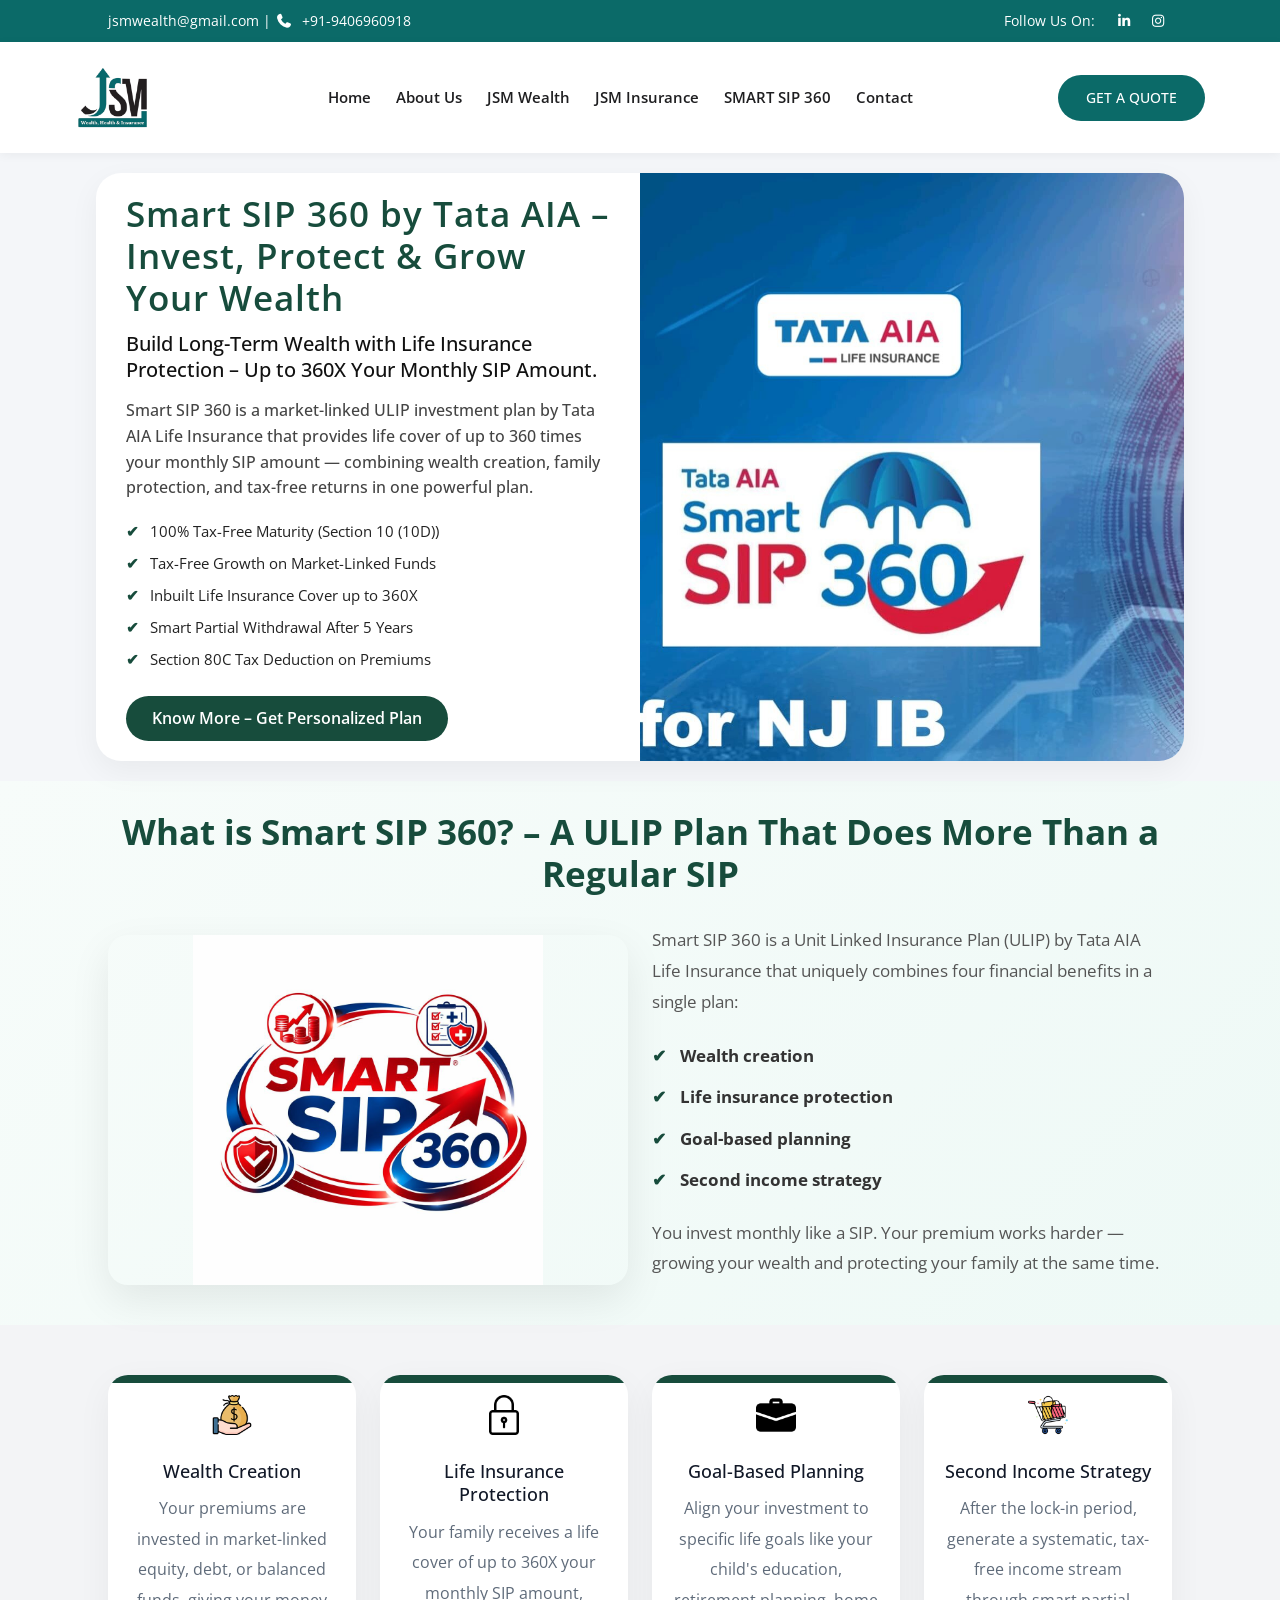
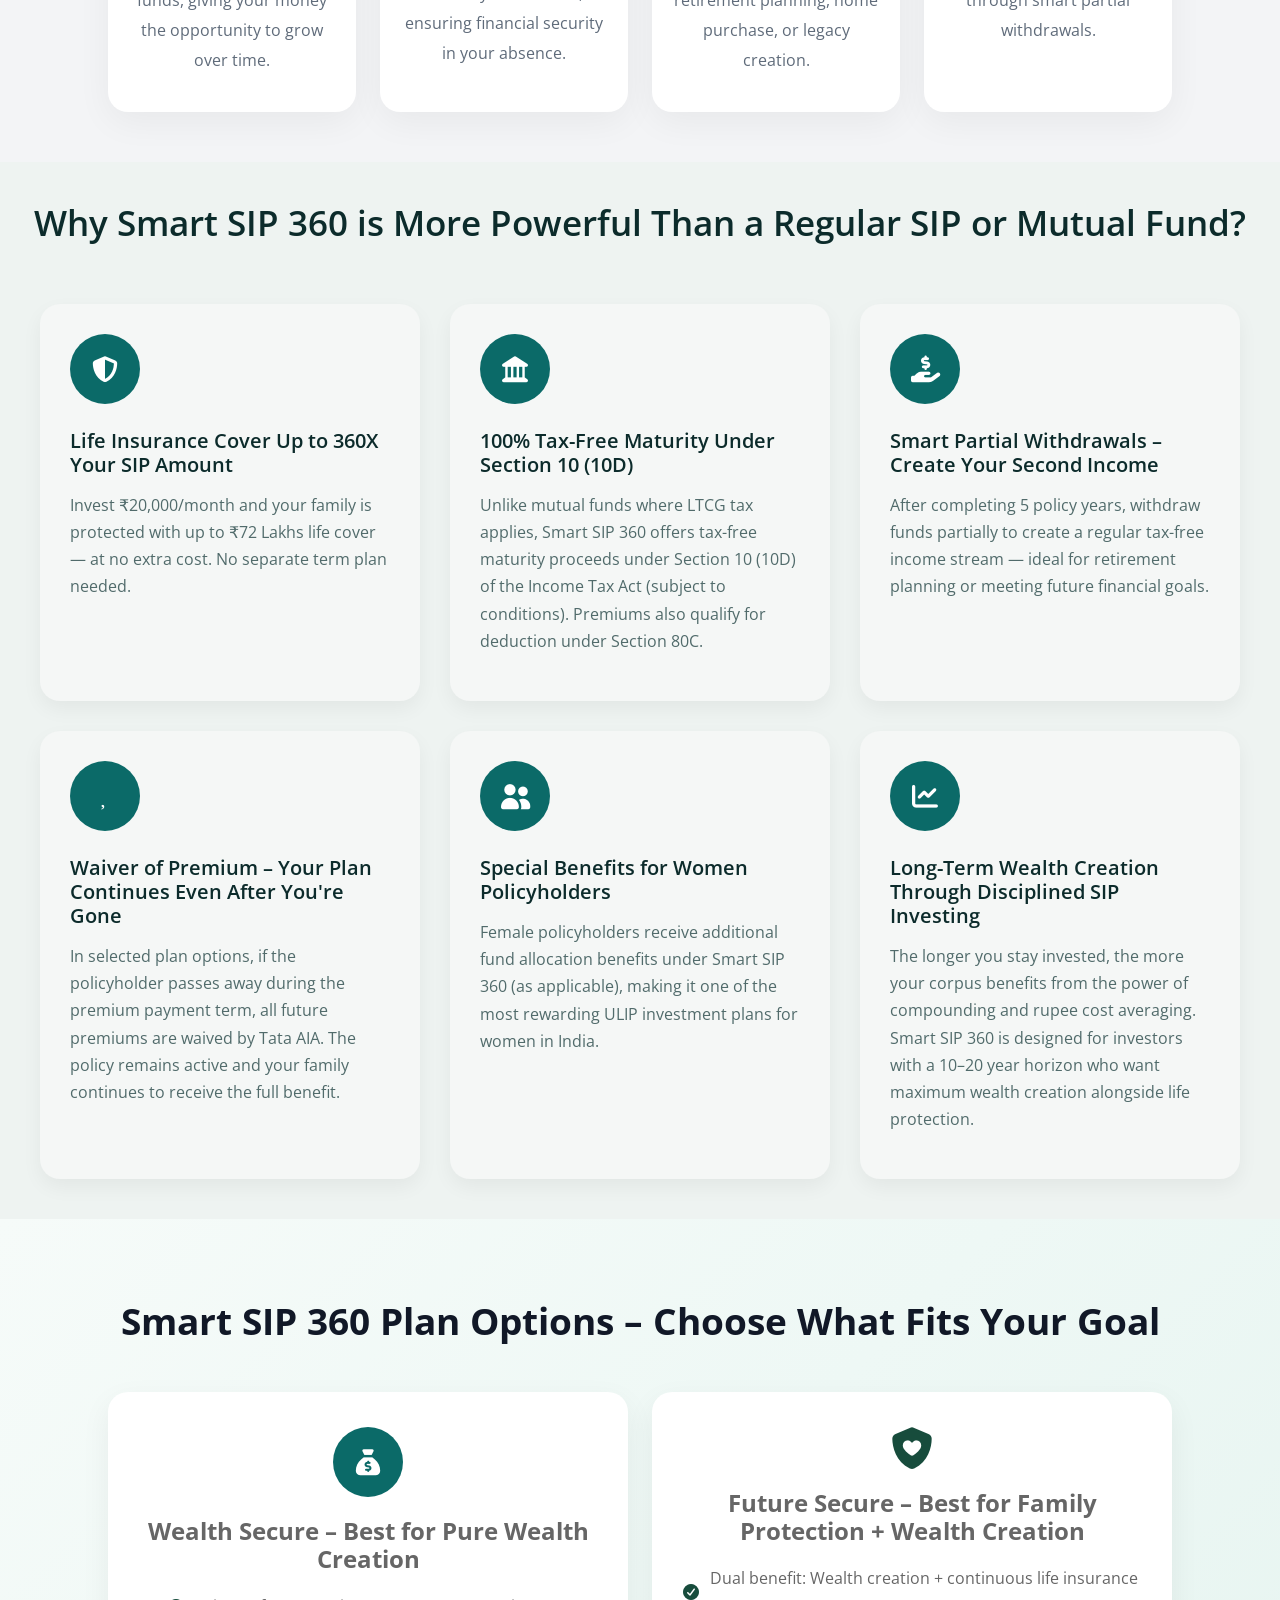
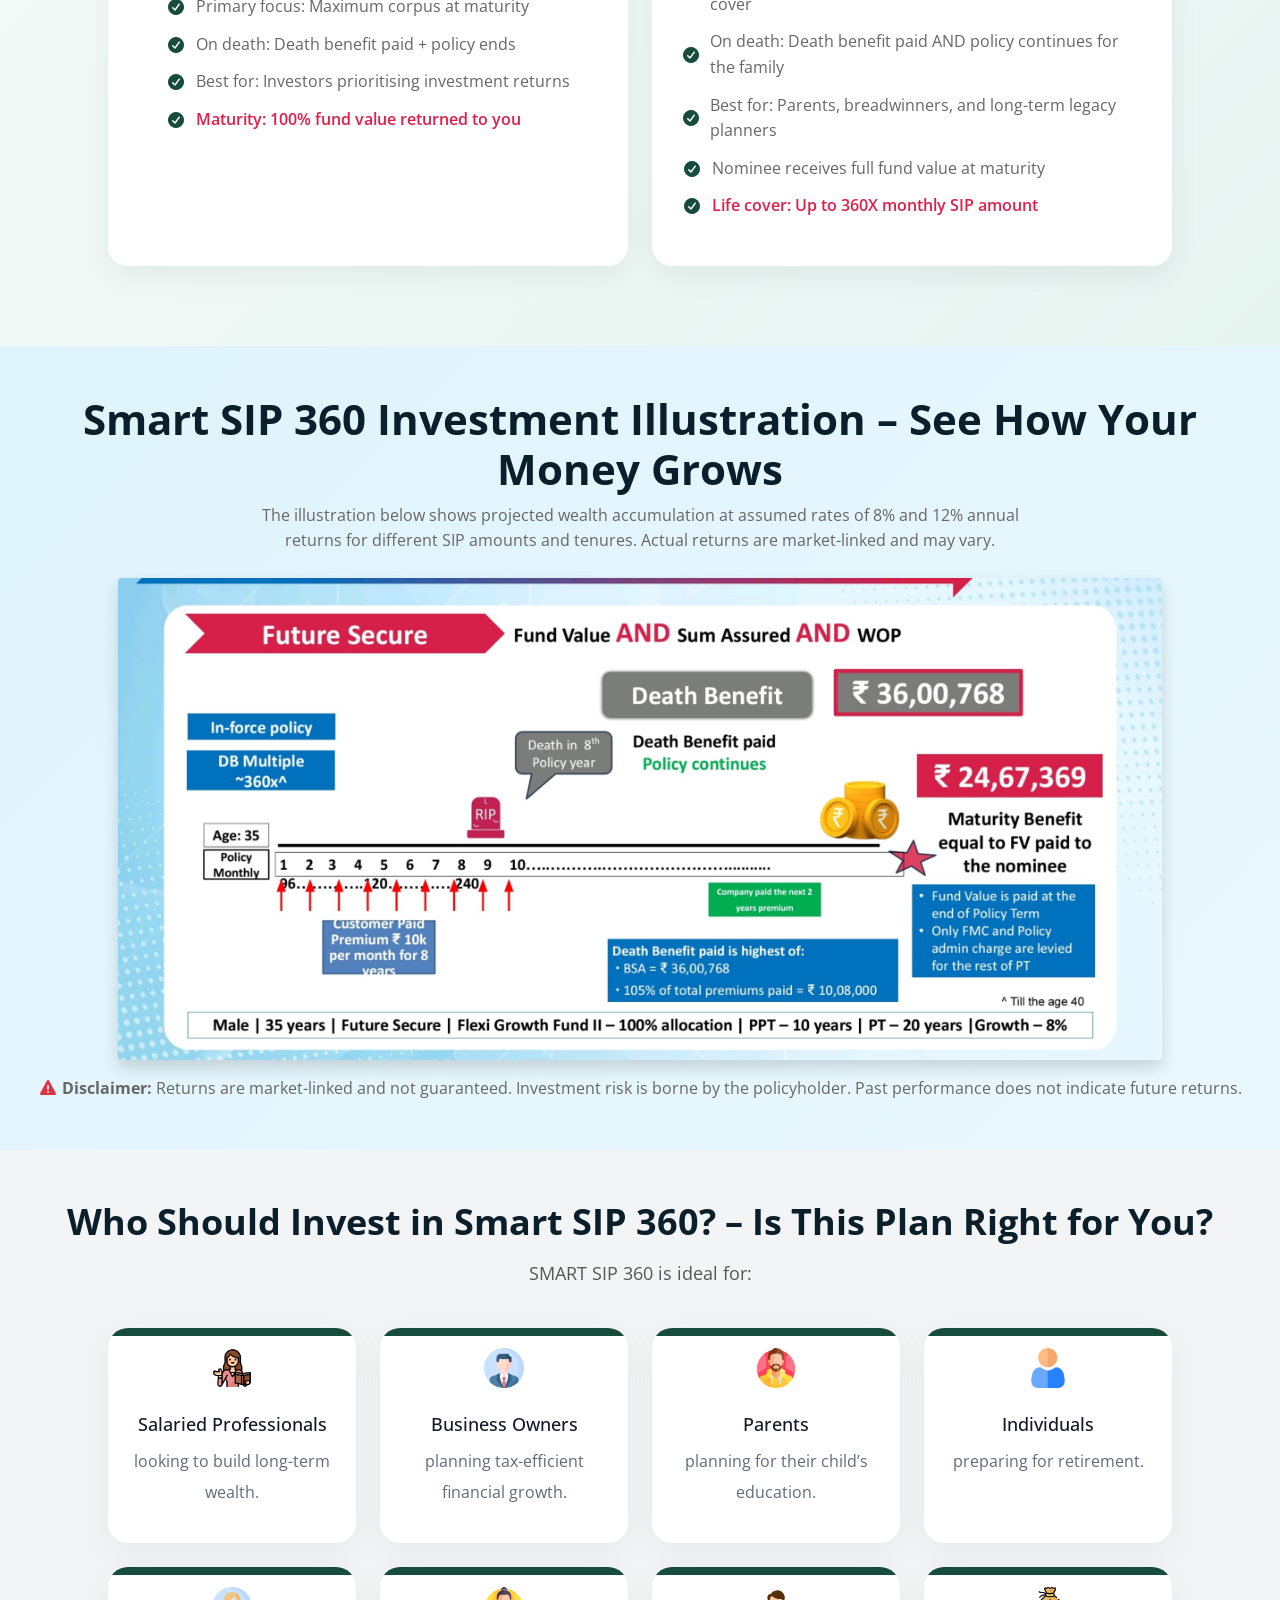
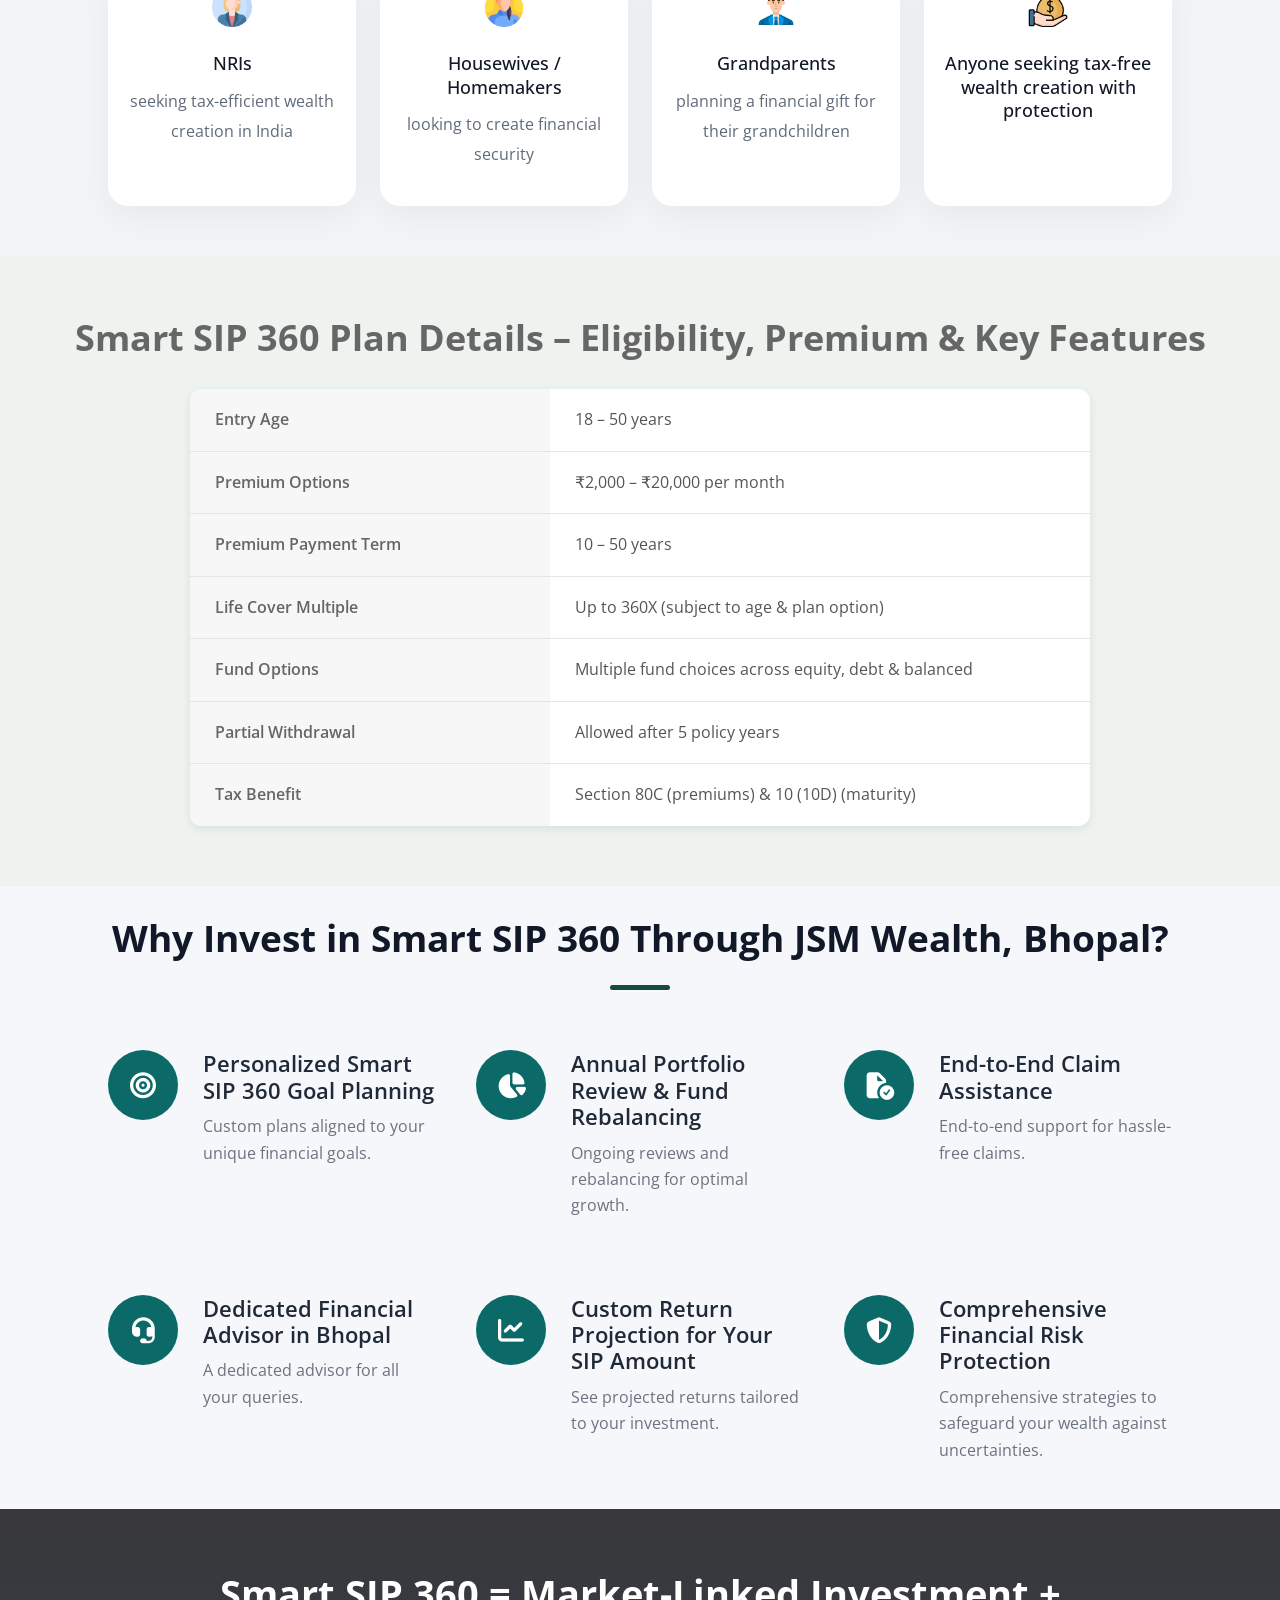
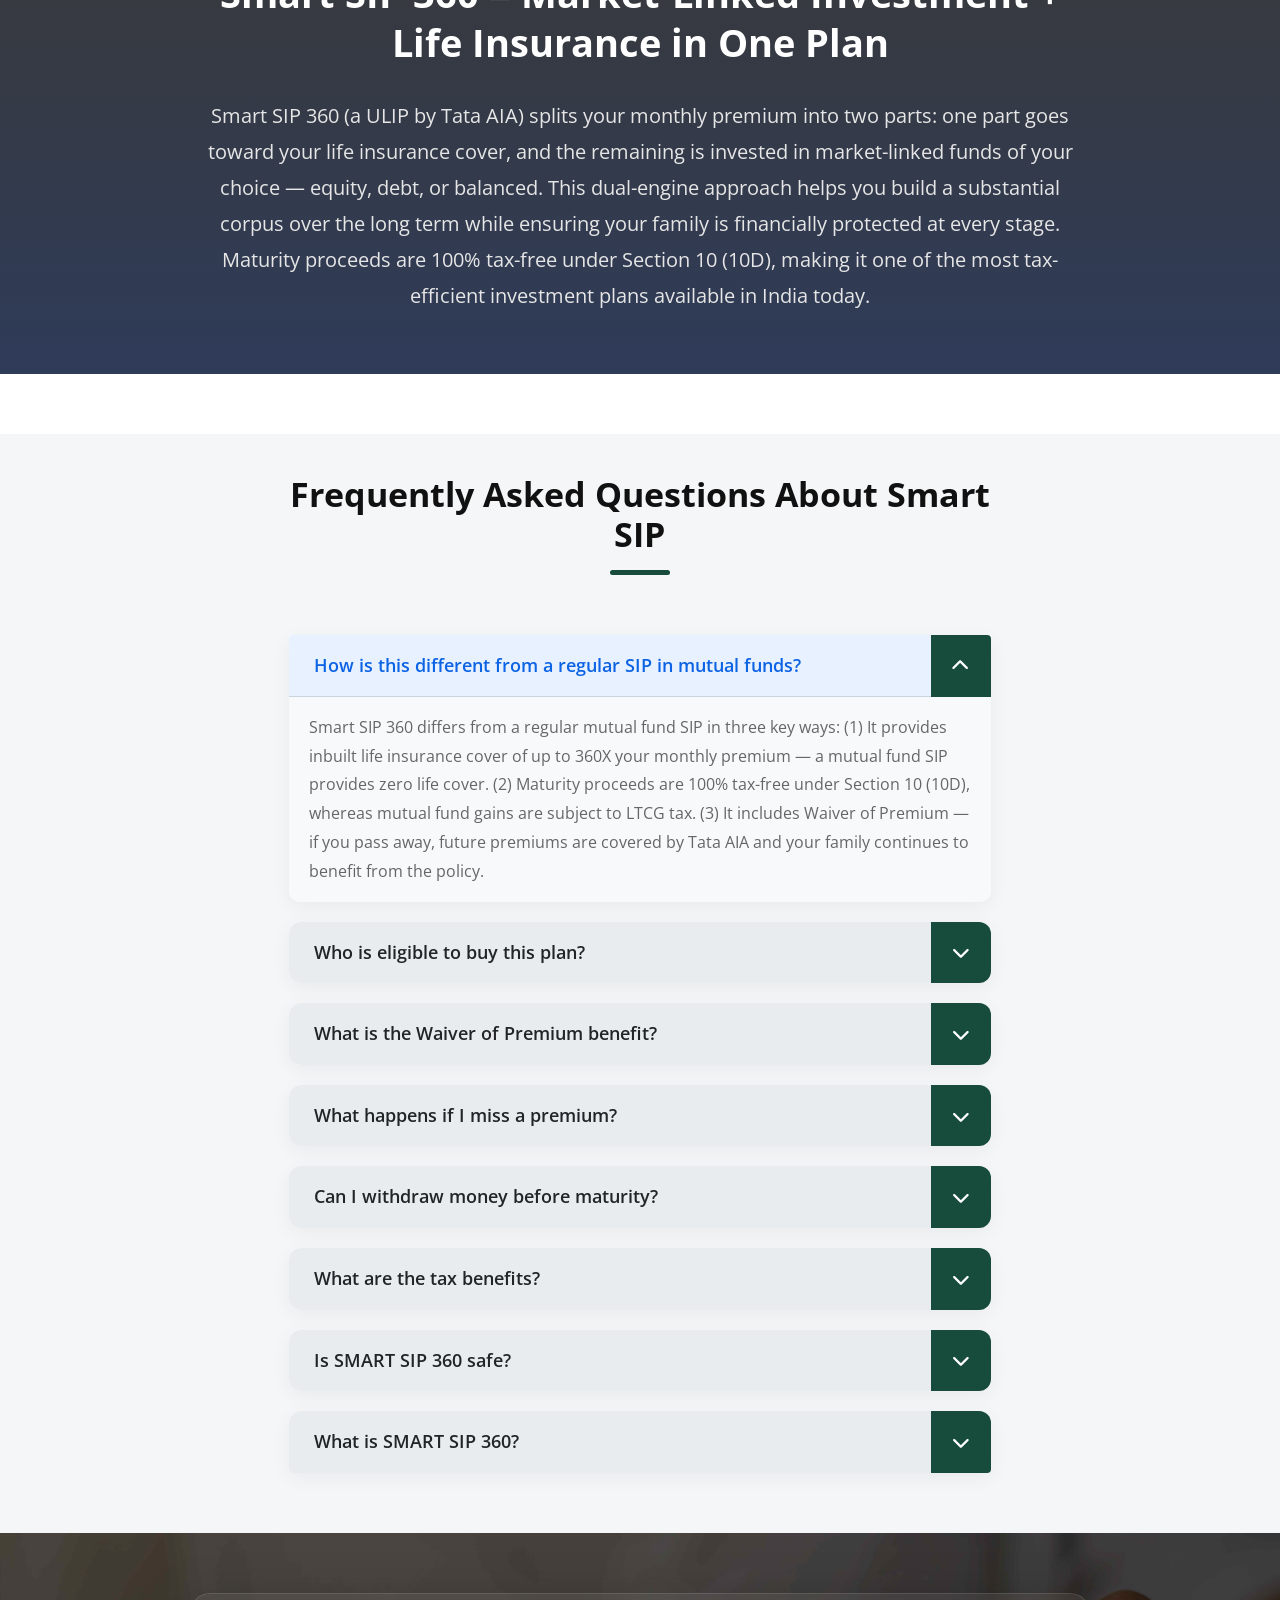
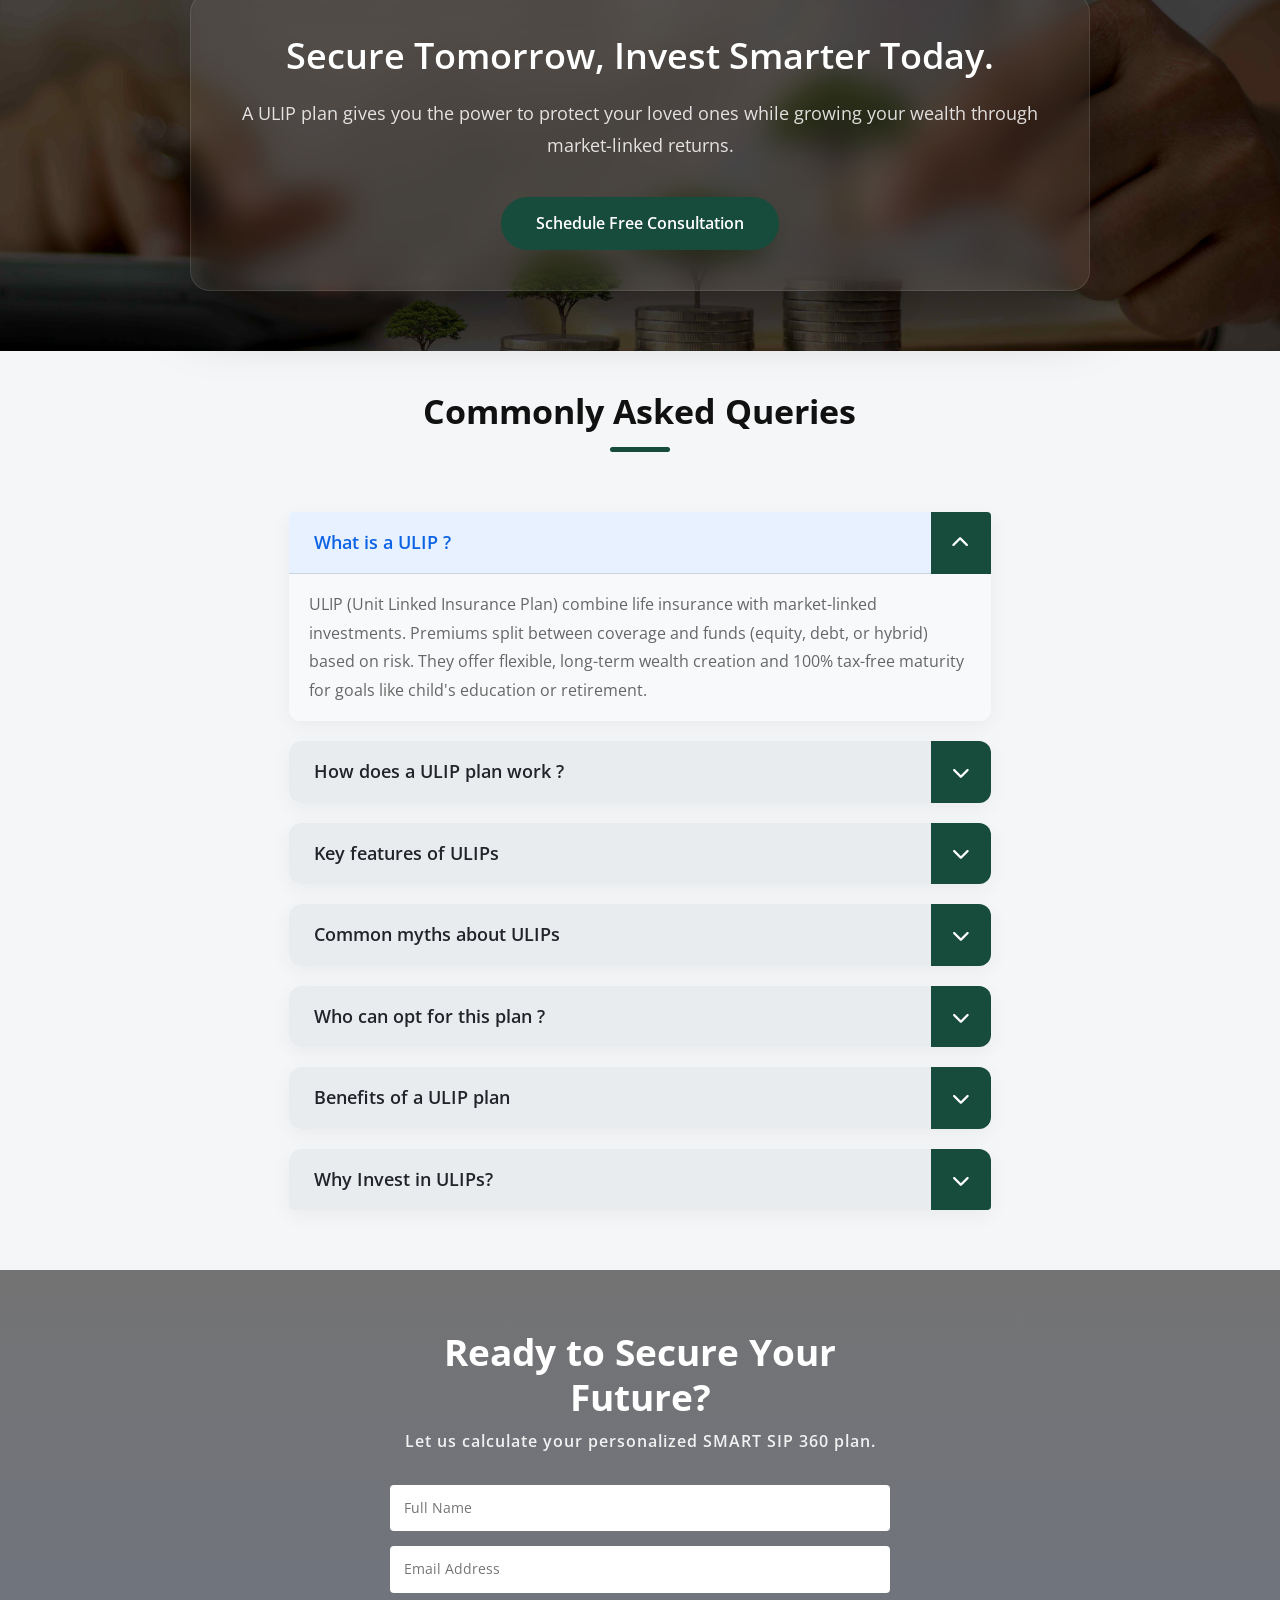
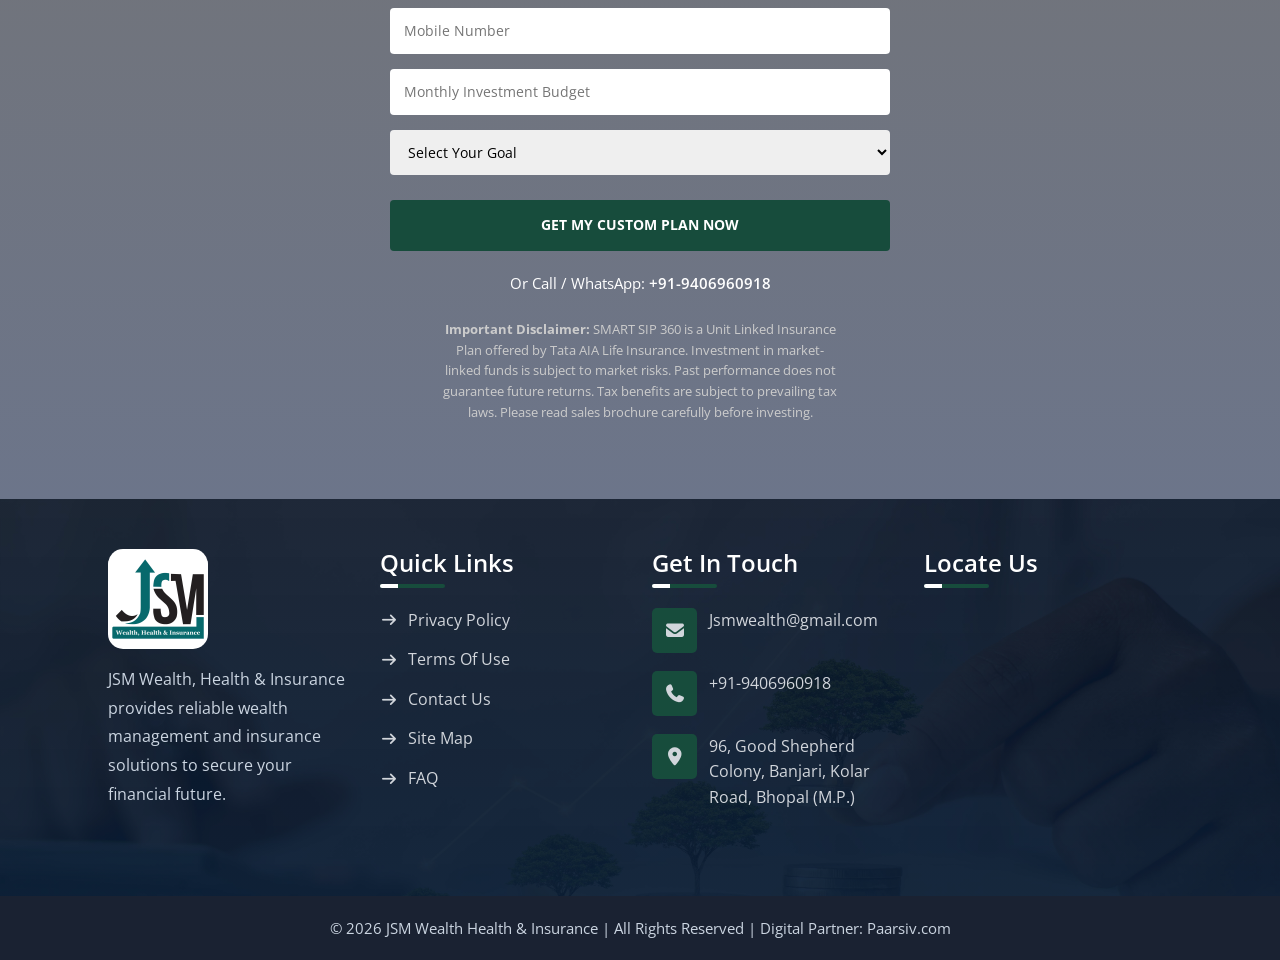
==== commit ca939206: "hi" ====
--- a/sip.html
+++ b/sip.html
@@ -104,8 +104,8 @@
                         <ul class="sip-benefits">
                             <li>
                                 <span class="en">
-                                    100% Tax-Free Maturity (Section 10(10D))</span>
-                                <span class="hi">100% कर-मुक्त मैच्योरिटी (धारा 10(10D))</span>
+                                    100% Tax-Free Maturity (Section 10 (10D))</span>
+                                <span class="hi">100% कर-मुक्त मैच्योरिटी (धारा 10 (10D))</span>
                             </li>
                             <li>
                                 <span class="en">Tax-Free Growth on Market-Linked Funds</span>
@@ -370,17 +370,17 @@
       </div>
 
       <h3>
-        <span class="en">100% Tax-Free Maturity Under Section 10(10D)</span>
-        <span class="hi">धारा 10(10D) के तहत 100% टैक्स-फ्री मैच्योरिटी</span>
+        <span class="en">100% Tax-Free Maturity Under Section 10 (10D)</span>
+        <span class="hi">धारा 10 (10D) के तहत 100% टैक्स-फ्री मैच्योरिटी</span>
       </h3>
 
       <p>
         <span class="en">
           Unlike mutual funds where LTCG tax applies, Smart SIP 360 offers tax-free 
-          maturity proceeds under Section 10(10D) of the Income Tax Act (subject to conditions). Premiums also qualify for deduction under Section 80C.
+          maturity proceeds under Section 10 (10D) of the Income Tax Act (subject to conditions). Premiums also qualify for deduction under Section 80C.
         </span>
         <span class="hi">
-          म्यूचुअल फंड्स के विपरीत, जहां LTCG टैक्स लागू होता है, Smart SIP 360 आयकर अधिनियम की धारा 10(10D) के तहत (शर्तों के अधीन) टैक्स-फ्री मैच्योरिटी प्रदान करता है। प्रीमियम पर धारा 80C के तहत टैक्स छूट भी मिलती है।
+          म्यूचुअल फंड्स के विपरीत, जहां LTCG टैक्स लागू होता है, Smart SIP 360 आयकर अधिनियम की धारा 10 (10D) के तहत (शर्तों के अधीन) टैक्स-फ्री मैच्योरिटी प्रदान करता है। प्रीमियम पर धारा 80C के तहत टैक्स छूट भी मिलती है।
         </span>
       </p>
     </div>
@@ -929,19 +929,19 @@
         </div>
       </div>
 
-      <!-- Item 2 -->
+      <!-- Item 4 -->
       <div class="service-item">
         <div class="icon-box">
-          <i class="fa-solid fa-chart-line"></i>
+          <i class="fa-solid fa-chart-pie"></i>
         </div>
         <div>
           <h3>
-            <span class="en">Custom Return Projection for Your SIP Amount</span>
-            <span class="hi">आपकी SIP राशि के अनुसार कस्टम रिटर्न प्रोजेक्शन</span>
+            <span class="en">Annual Portfolio Review & Fund Rebalancing</span>
+            <span class="hi">वार्षिक पोर्टफोलियो समीक्षा और फंड री-बैलेंसिंग</span>
           </h3>
           <p>
-            <span class="en">See projected returns tailored to your investment.</span>
-            <span class="hi">अपने निवेश के अनुसार अनुमानित रिटर्न का स्पष्ट आकलन देखें।</span>
+            <span class="en">Ongoing reviews and rebalancing for optimal growth.</span>
+            <span class="hi">बेहतर और संतुलित वृद्धि के लिए नियमित समीक्षा और फंड री-बैलेंसिंग की सुविधा।</span>
           </p>
         </div>
       </div>
@@ -963,22 +963,9 @@
         </div>
       </div>
 
-      <!-- Item 4 -->
-      <div class="service-item">
-        <div class="icon-box">
-          <i class="fa-solid fa-chart-pie"></i>
-        </div>
-        <div>
-          <h3>
-            <span class="en">Annual Portfolio Review & Fund Rebalancing</span>
-            <span class="hi">वार्षिक पोर्टफोलियो समीक्षा और फंड री-बैलेंसिंग</span>
-          </h3>
-          <p>
-            <span class="en">Ongoing reviews and rebalancing for optimal growth.</span>
-            <span class="hi">बेहतर और संतुलित वृद्धि के लिए नियमित समीक्षा और फंड री-बैलेंसिंग की सुविधा।</span>
-          </p>
-        </div>
-      </div>
+    
+
+
 
       <!-- Item 5 -->
       <div class="service-item">
@@ -993,6 +980,23 @@
           <p>
             <span class="en">A dedicated advisor for all your queries.</span>
             <span class="hi">आपके सभी प्रश्नों और मार्गदर्शन के लिए एक समर्पित वित्तीय सलाहकार।</span>
+          </p>
+        </div>
+      </div>
+
+       <!-- Item 2 -->
+      <div class="service-item">
+        <div class="icon-box">
+          <i class="fa-solid fa-chart-line"></i>
+        </div>
+        <div>
+          <h3>
+            <span class="en">Custom Return Projection for Your SIP Amount</span>
+            <span class="hi">आपकी SIP राशि के अनुसार कस्टम रिटर्न प्रोजेक्शन</span>
+          </h3>
+          <p>
+            <span class="en">See projected returns tailored to your investment.</span>
+            <span class="hi">अपने निवेश के अनुसार अनुमानित रिटर्न का स्पष्ट आकलन देखें।</span>
           </p>
         </div>
       </div>
@@ -1036,7 +1040,7 @@
                 toward your life insurance cover, and the remaining is invested in market-linked funds of your
                 choice — equity, debt, or balanced. This dual-engine approach helps you build a substantial corpus over
                 the long term while ensuring your family is financially protected at every stage. Maturity proceeds
-                are 100% tax-free under Section 10(10D), making it one of the most tax-efficient investment plans
+                are 100% tax-free under Section 10 (10D), making it one of the most tax-efficient investment plans
                 available in India today.
             </span>
 
@@ -1044,7 +1048,7 @@
                 Smart SIP 360 (Tata AIA की एक ULIP) आपके मासिक प्रीमियम को दो हिस्सों में बाँट देती है: एक हिस्सा आपके लाइफ़ इंश्योरेंस 
                 कवर के लिए जाता है, और बाकी बचा हिस्सा आपकी पसंद के मार्केट-लिंक्ड फ़ंड्स — इक्विटी, डेट, या बैलेंस्ड — में निवेश किया जाता है। यह 
                 'दोहरे इंजन' वाला तरीका आपको लंबे समय में एक बड़ा फ़ंड बनाने में मदद करता है, साथ ही यह भी पक्का करता है कि हर पड़ाव पर आपका परिवार आर्थिक रूप से सुरक्षित रहे। मैच्योरिटी 
-                पर मिलने वाली रकम, Section 10(10D) के तहत 100% टैक्स-फ़्री होती है; इसी वजह से यह आज भारत में उपलब्ध सबसे ज़्यादा टैक्स-कुशल निवेश योजनाओं में से एक है।
+                पर मिलने वाली रकम, Section 10 (10D) के तहत 100% टैक्स-फ़्री होती है; इसी वजह से यह आज भारत में उपलब्ध सबसे ज़्यादा टैक्स-कुशल निवेश योजनाओं में से एक है।
             </span>
         </p>
     </section>
@@ -1078,13 +1082,13 @@
                 <span class="en">
                   Smart SIP 360 differs from a regular mutual fund SIP in three key ways:
                   (1) It provides inbuilt life insurance cover of up to 360X your monthly premium — a mutual fund SIP provides zero life cover.
-                  (2) Maturity proceeds are 100% tax-free under Section 10(10D), whereas mutual fund gains are subject to LTCG tax.
+                  (2) Maturity proceeds are 100% tax-free under Section 10 (10D), whereas mutual fund gains are subject to LTCG tax.
                   (3) It includes Waiver of Premium — if you pass away, future premiums are covered by Tata AIA and your family continues to benefit from the policy.
                 </span>
                 <span class="hi">
                   Smart SIP 360 एक सामान्य म्यूचुअल फंड SIP से तीन मुख्य तरीकों से अलग है:
                   (1) इसमें आपके मासिक प्रीमियम का 360 गुना तक इनबिल्ट जीवन बीमा कवर मिलता है — जबकि म्यूचुअल फंड SIP में कोई जीवन बीमा कवर नहीं होता।
-                  (2) मैच्योरिटी पर मिलने वाली राशि धारा 10(10D) के तहत 100% टैक्स-फ्री होती है, जबकि म्यूचुअल फंड पर LTCG टैक्स लगता है।
+                  (2) मैच्योरिटी पर मिलने वाली राशि धारा 10 (10D) के तहत 100% टैक्स-फ्री होती है, जबकि म्यूचुअल फंड पर LTCG टैक्स लगता है।
                   (3) इसमें प्रीमियम माफी (Waiver of Premium) का लाभ शामिल है — यदि पॉलिसीधारक का निधन हो जाता है, तो भविष्य के प्रीमियम Tata AIA द्वारा दिए जाते हैं और परिवार को पॉलिसी का लाभ मिलता रहता है।
                 </span>
               </div>
@@ -1196,7 +1200,7 @@
                   Premiums qualify for deduction under Section 80C, and maturity proceeds are tax-free under Section 10 (10D), subject to applicable conditions.
                 </span>
                 <span class="hi">
-                  इस योजना में दिए गए प्रीमियम पर धारा 80C के तहत टैक्स छूट मिलती है, और मैच्योरिटी पर मिलने वाली राशि धारा 10(10D) के अंतर्गत टैक्स-फ्री होती है (निर्धारित शर्तों के अनुसार)।
+                  इस योजना में दिए गए प्रीमियम पर धारा 80C के तहत टैक्स छूट मिलती है, और मैच्योरिटी पर मिलने वाली राशि धारा 10 (10D) के अंतर्गत टैक्स-फ्री होती है (निर्धारित शर्तों के अनुसार)।
                 </span>
               </div>
             </div>
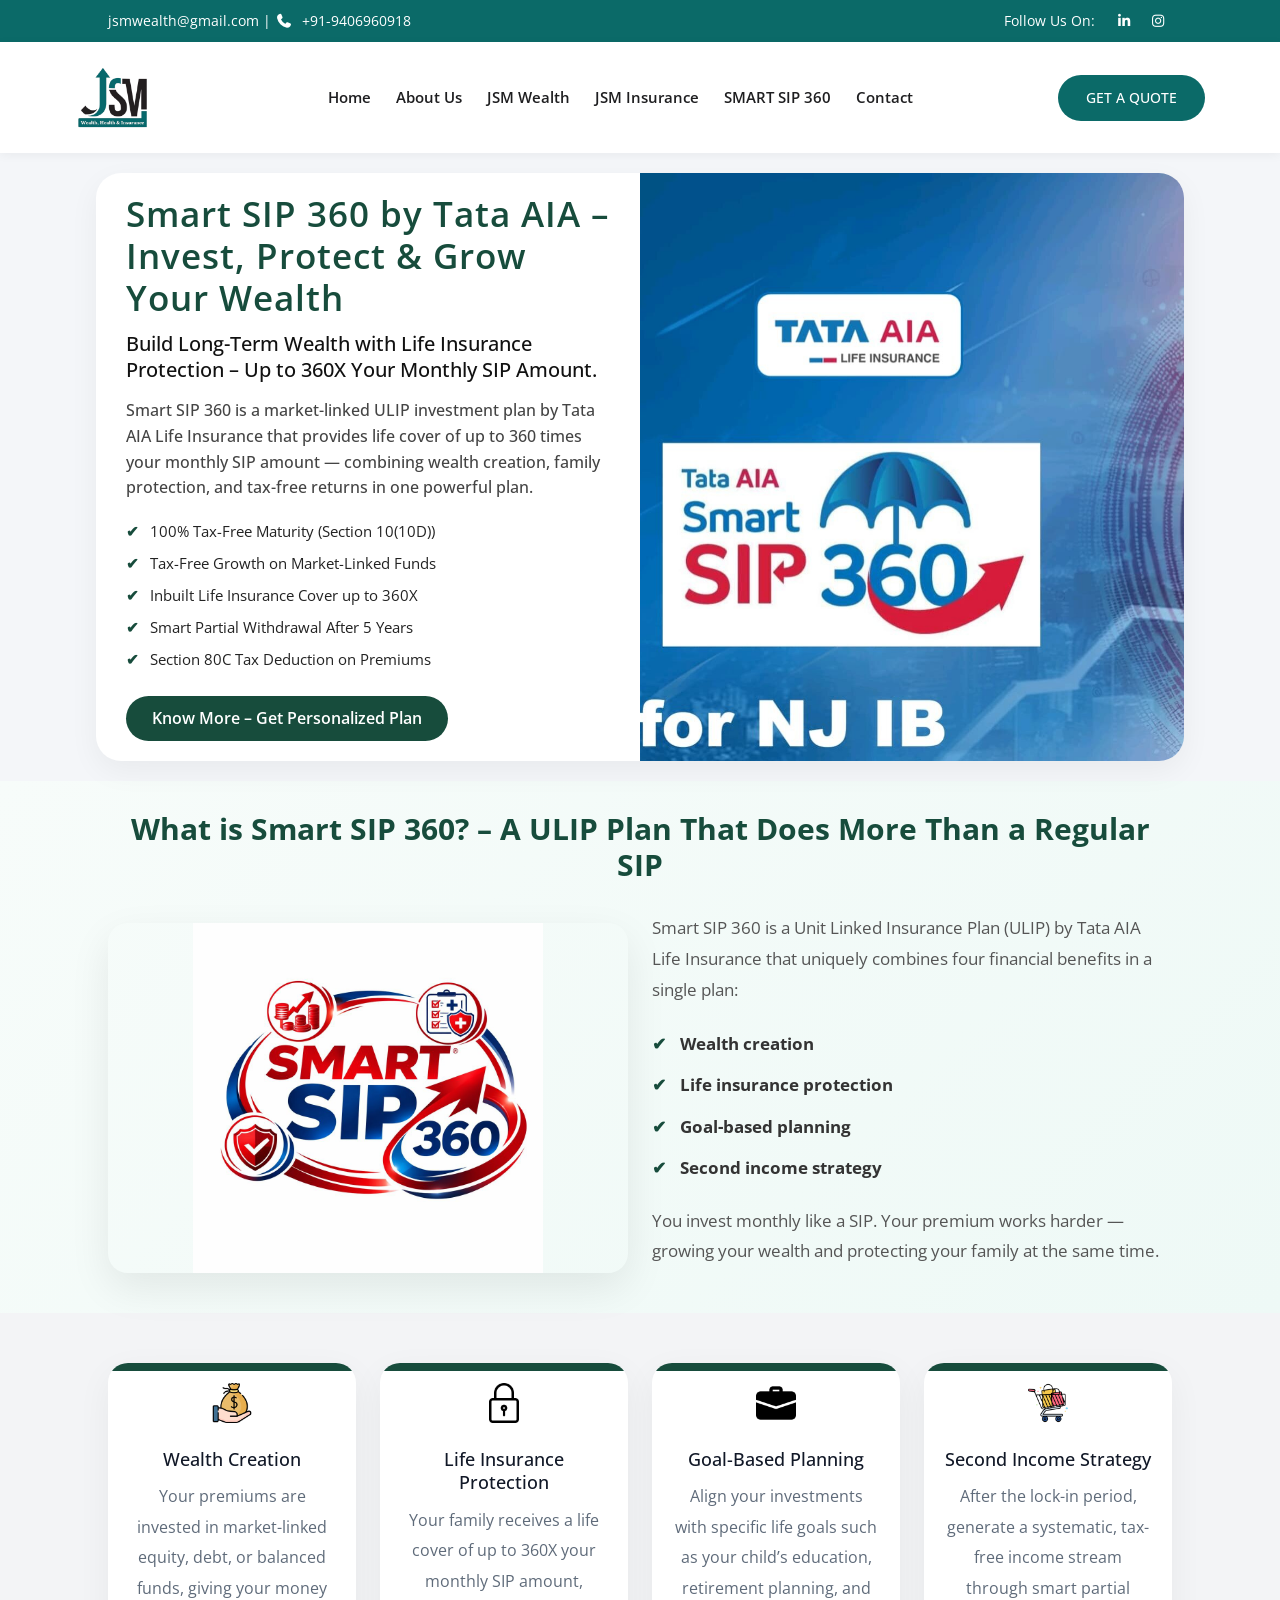
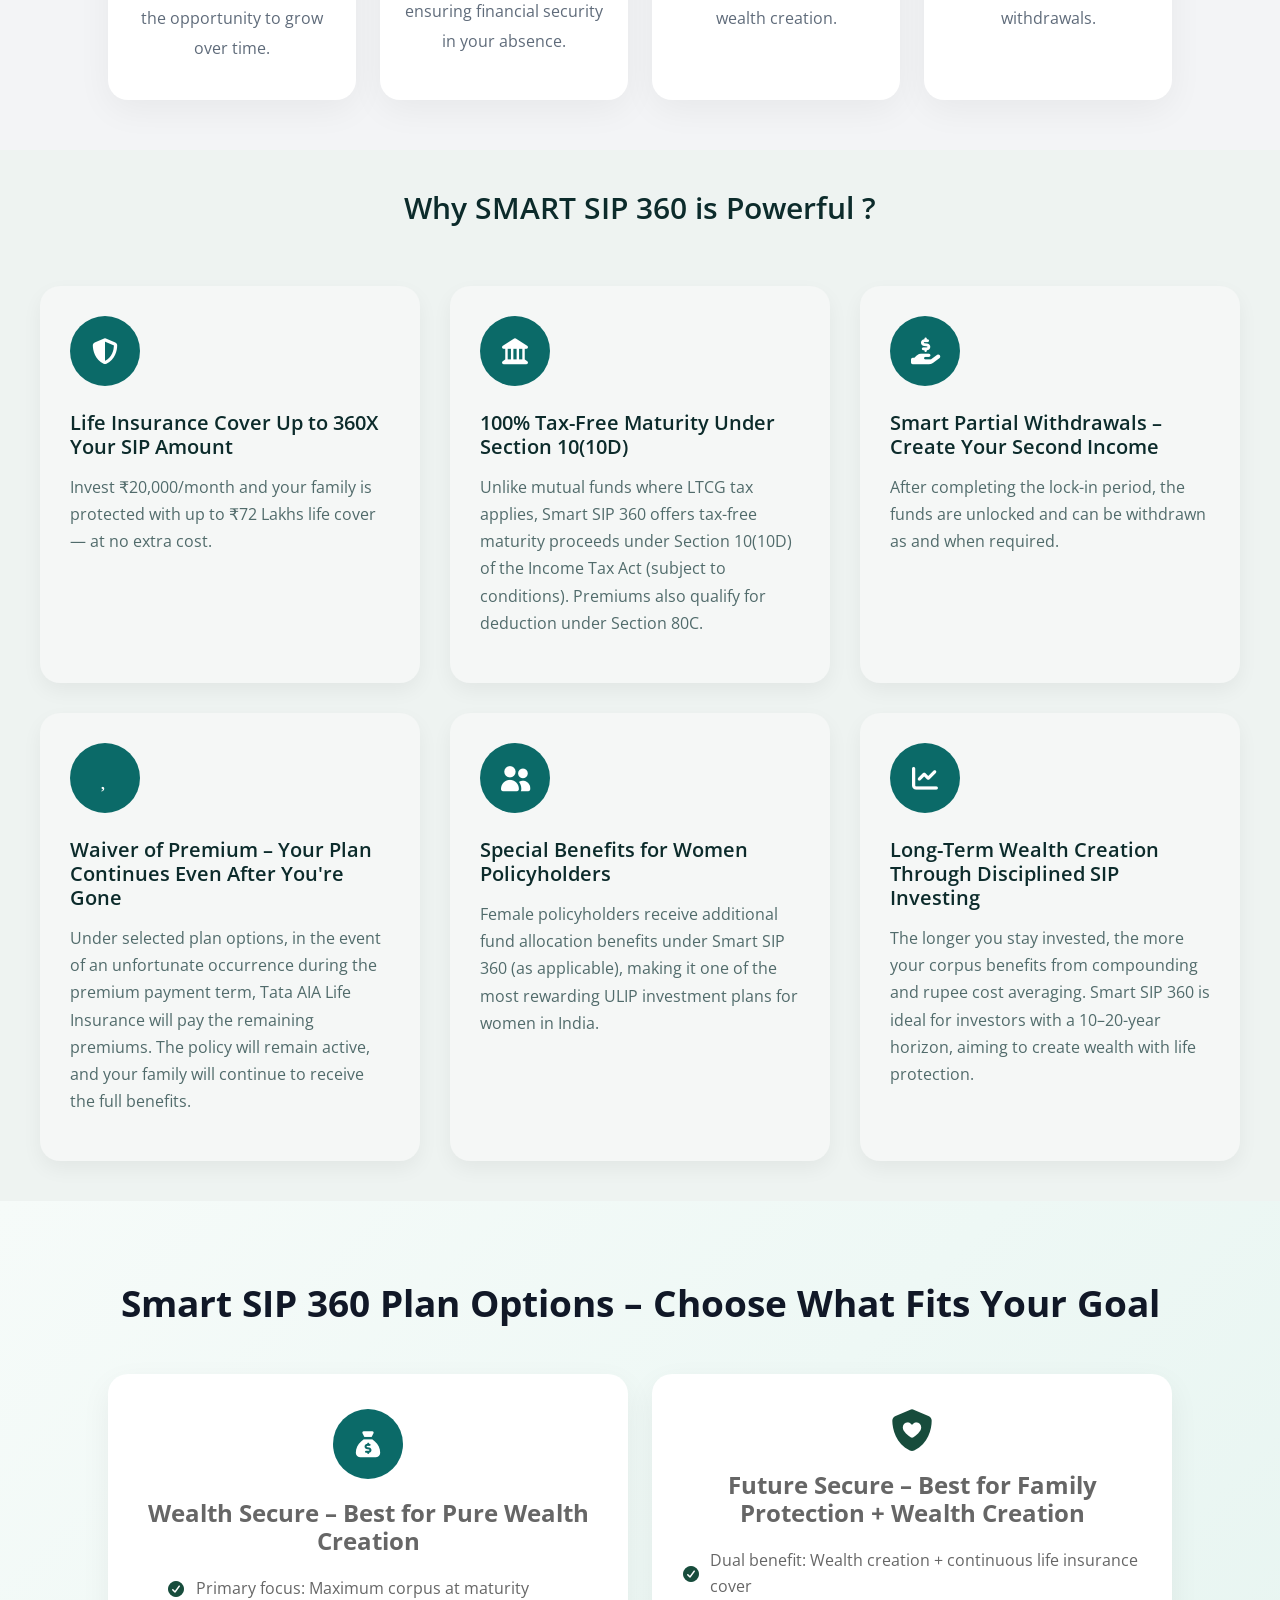
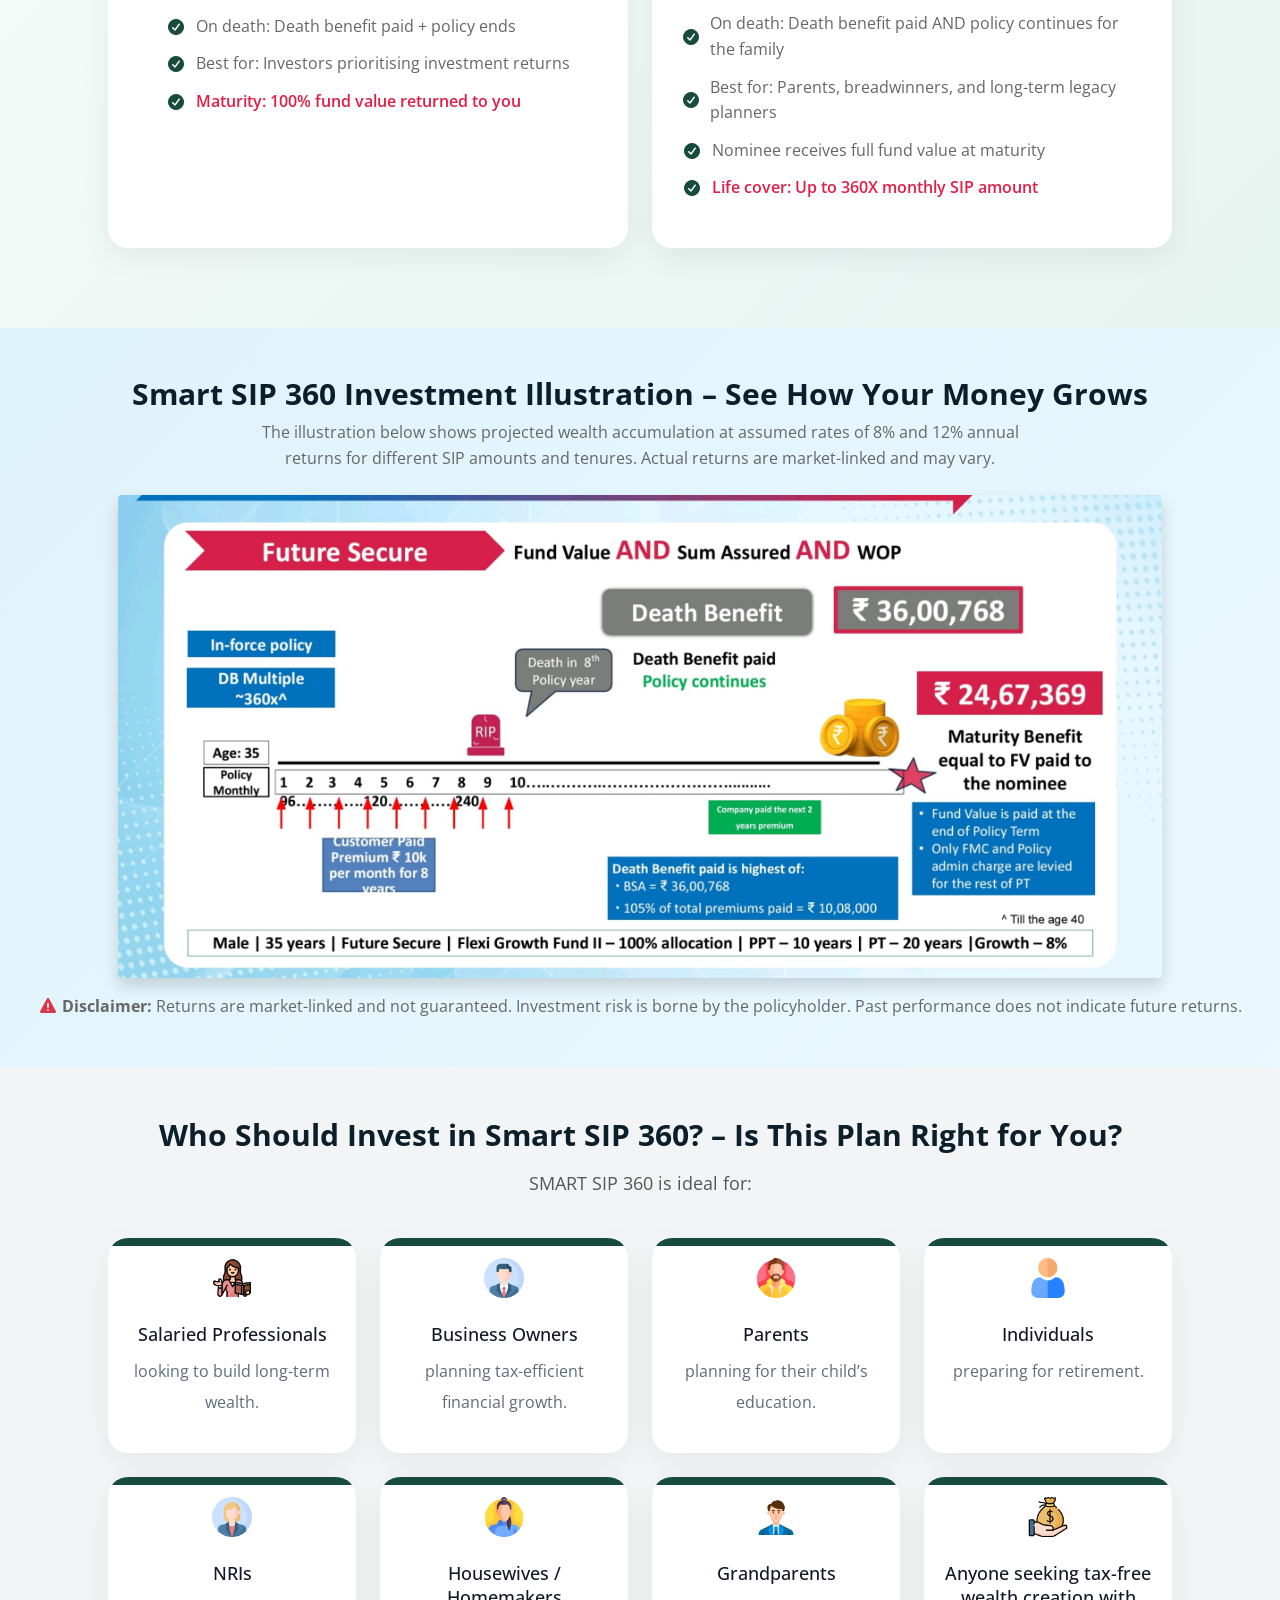
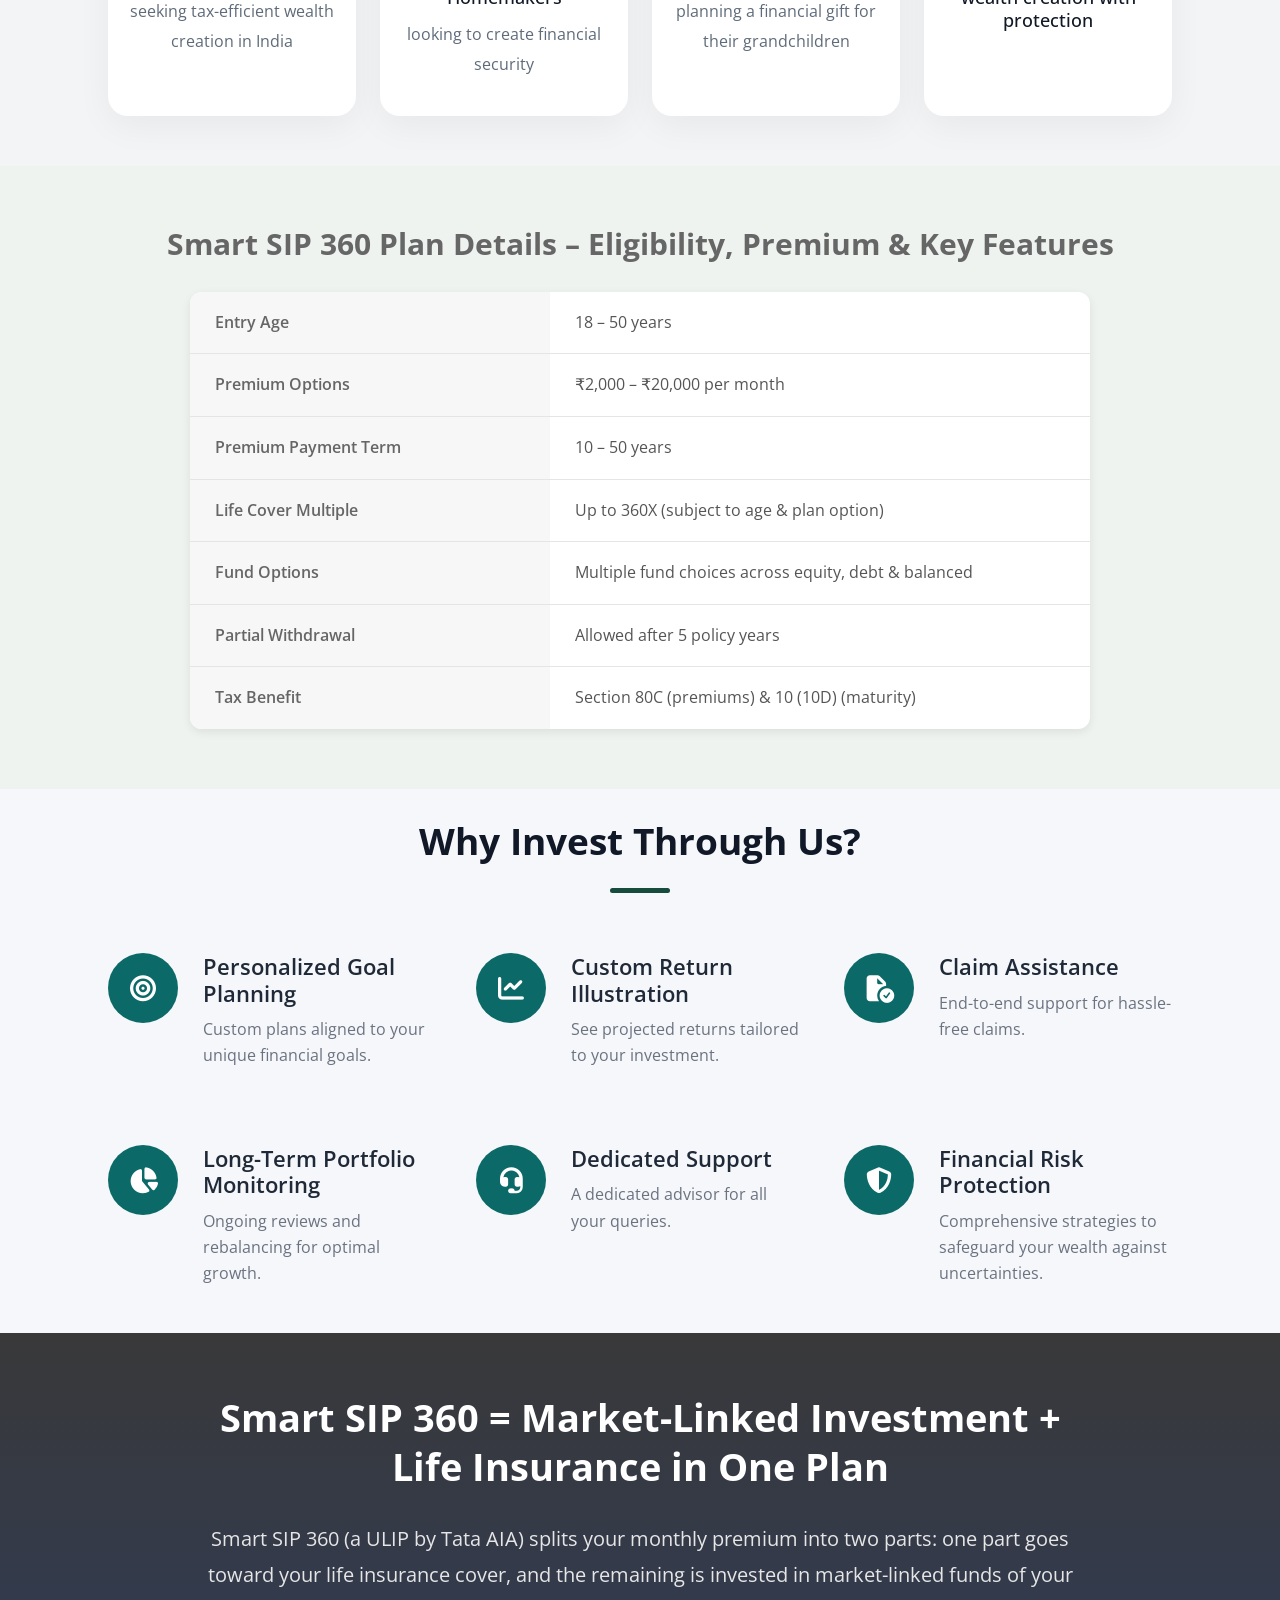
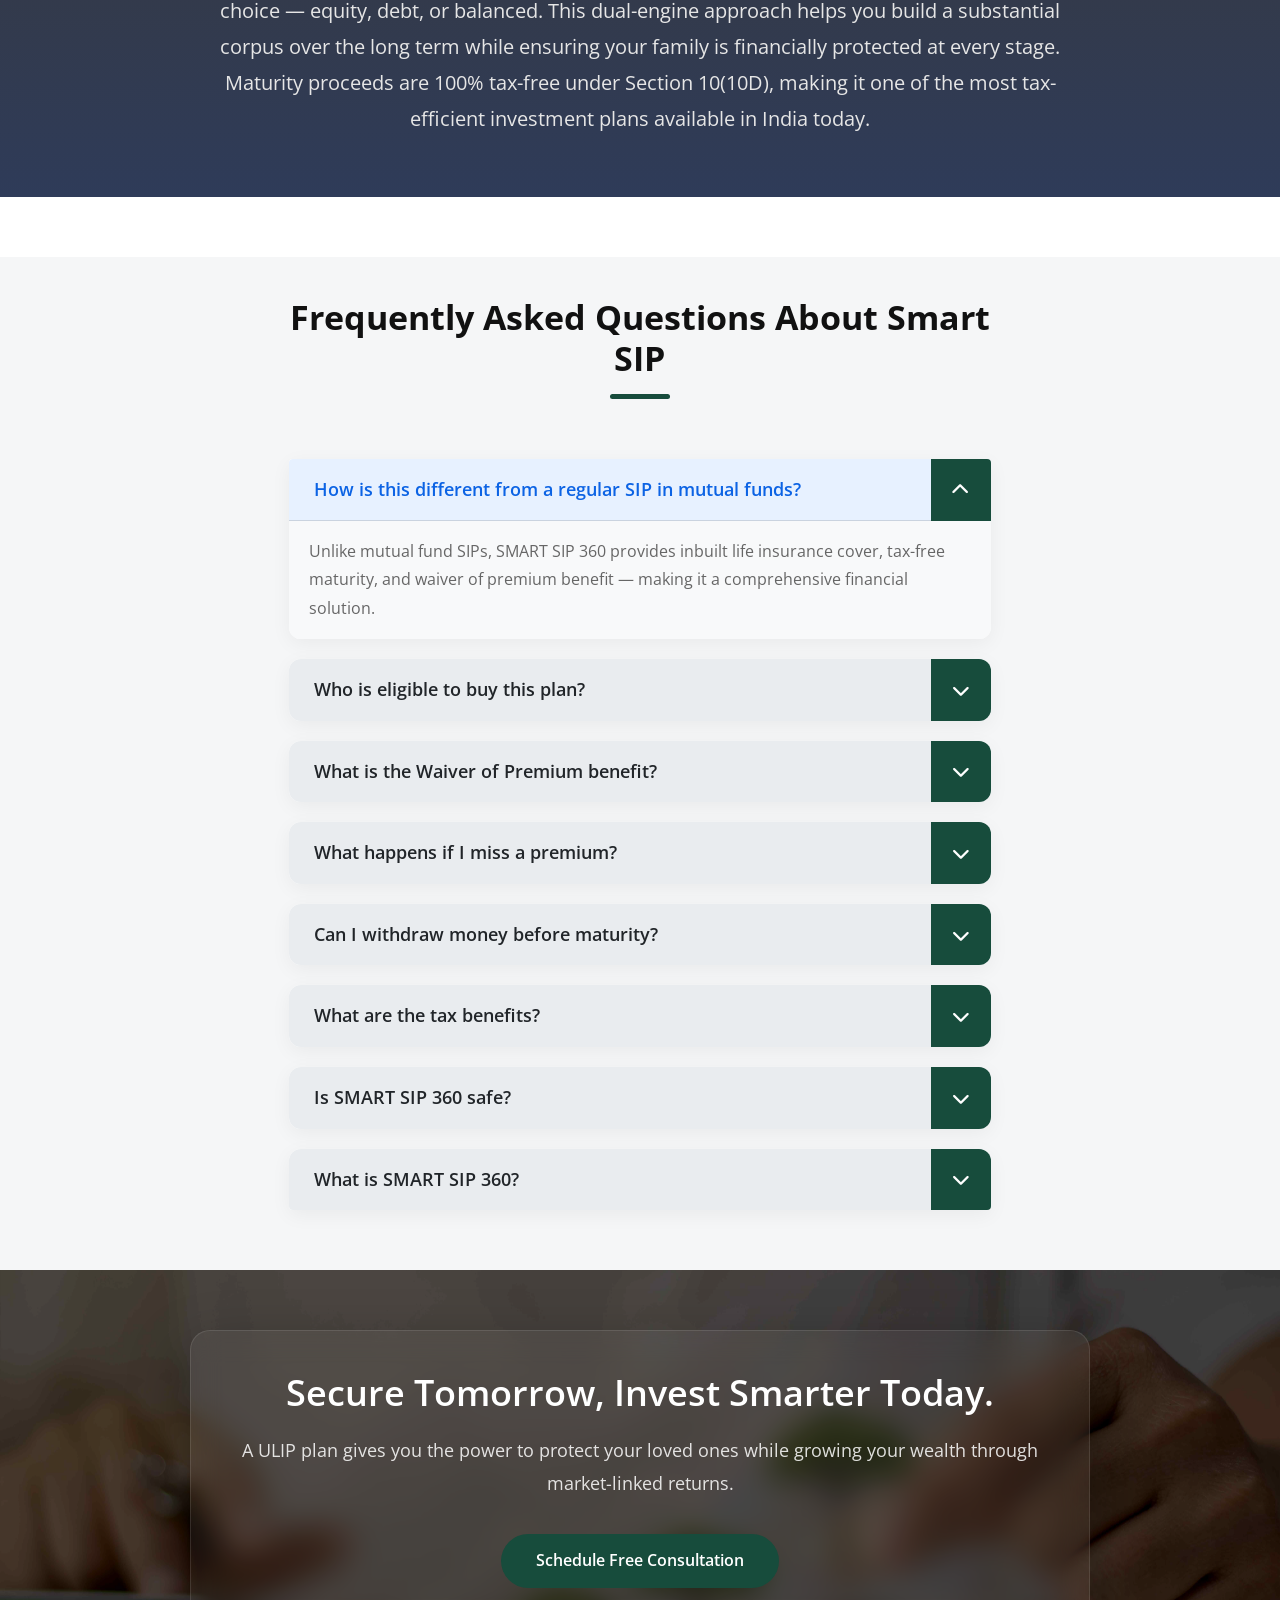
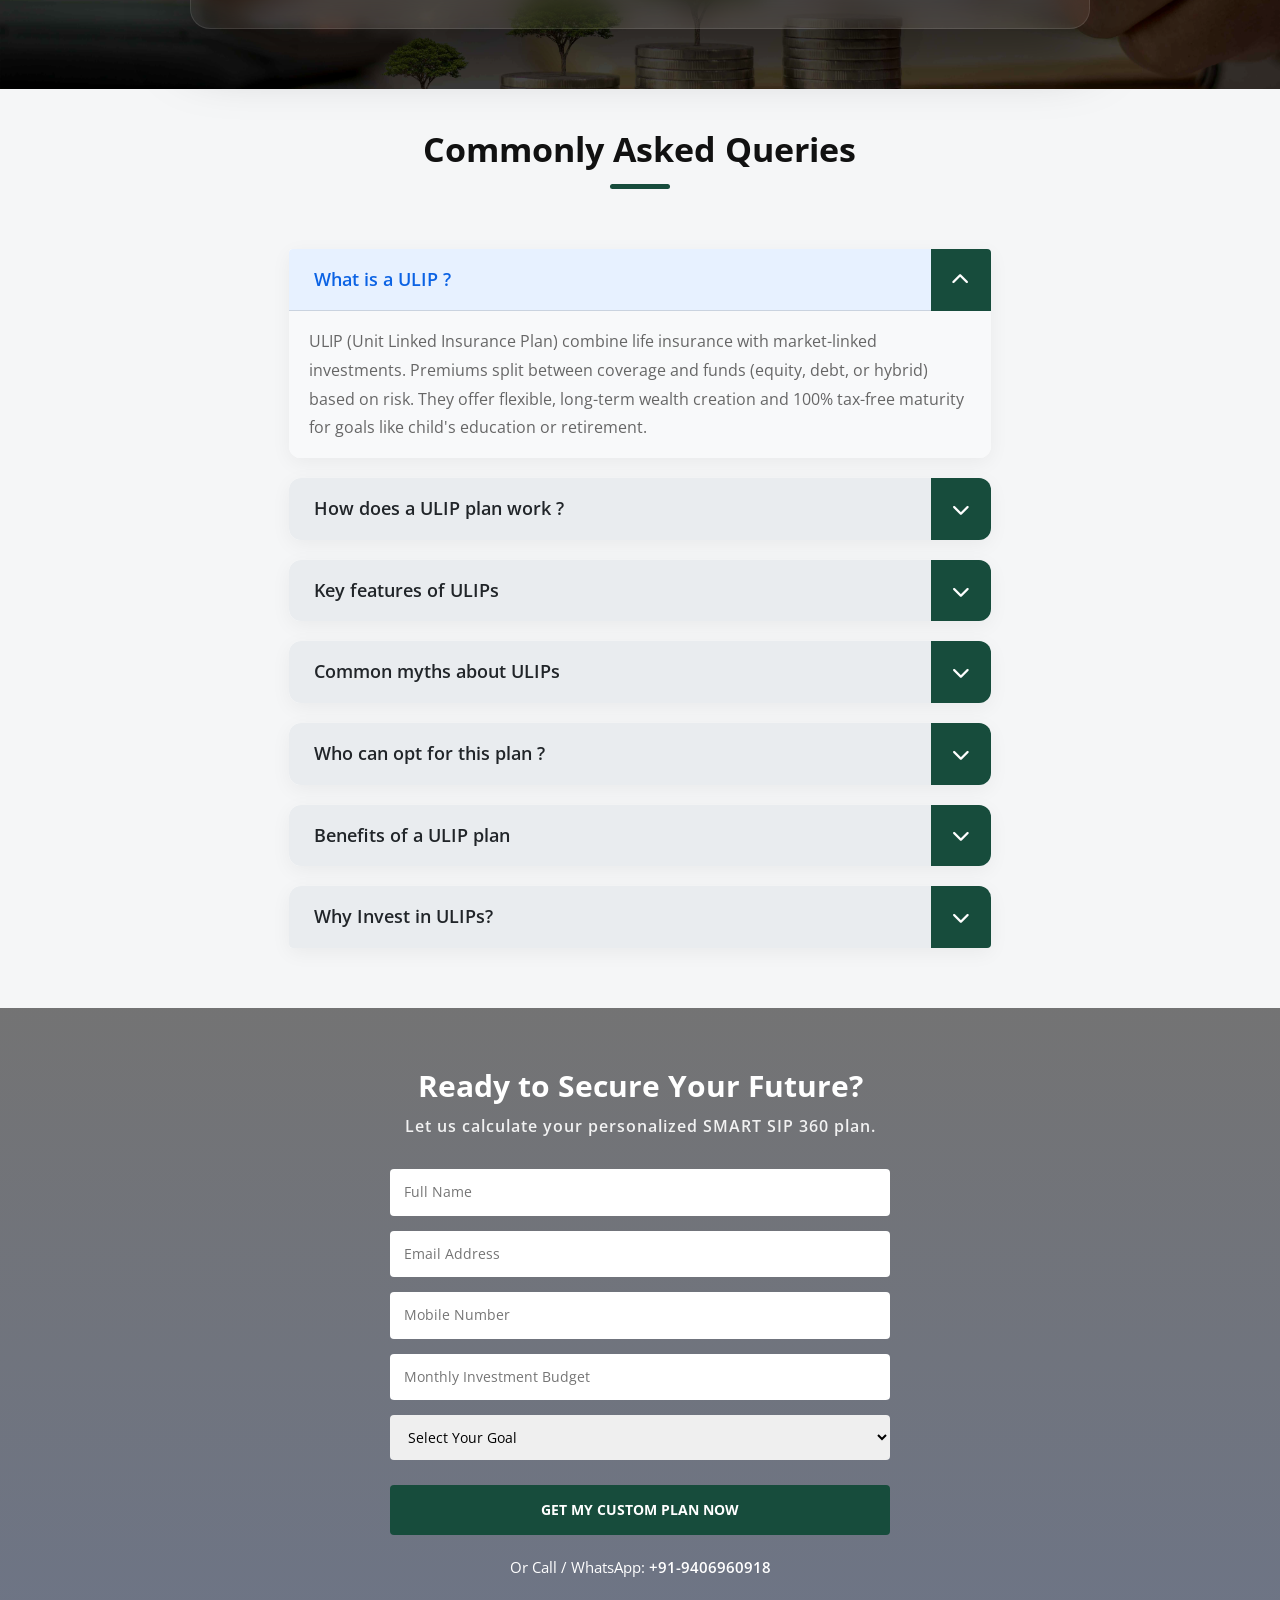
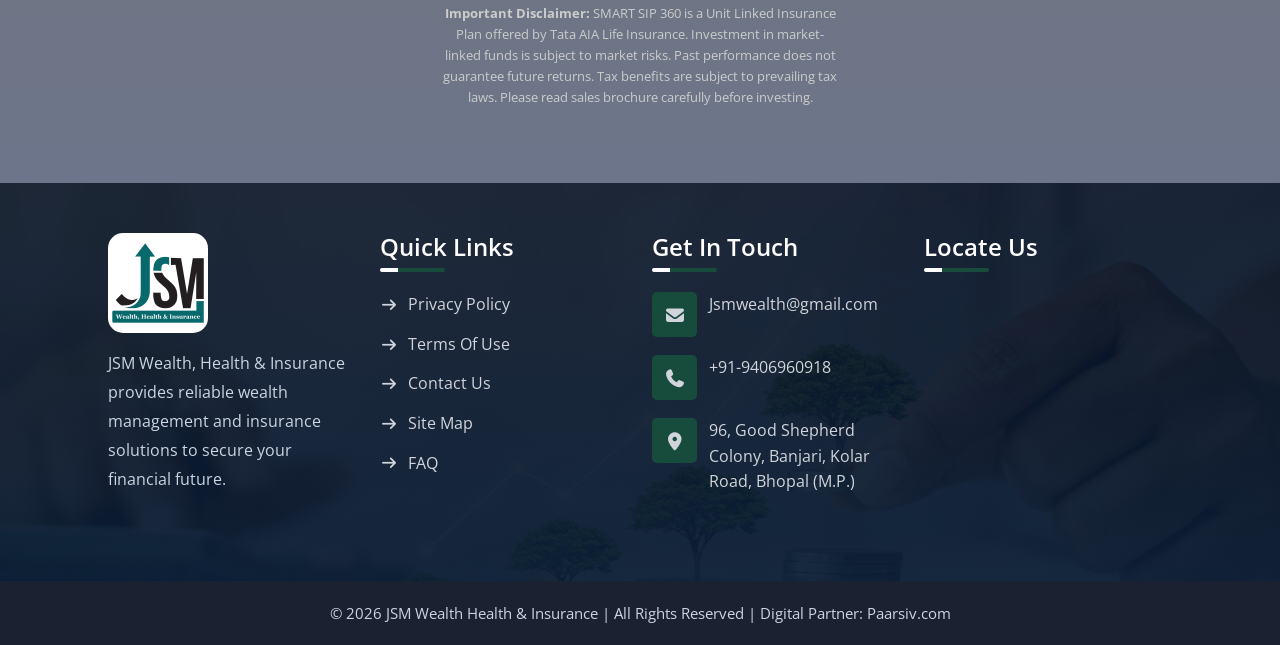
==== commit 52a842eb: "hi" ====
--- a/sip.html
+++ b/sip.html
@@ -54,7 +54,7 @@
 </style>
   </head>
 
- <body>
+<body>
     <!-- Top Bar -->
     <!-- ---------------------------Static/Js/Header.js-------------------------------- -->
     <header class="header" id="main-header"></header>
@@ -104,8 +104,8 @@
                         <ul class="sip-benefits">
                             <li>
                                 <span class="en">
-                                    100% Tax-Free Maturity (Section 10 (10D))</span>
-                                <span class="hi">100% कर-मुक्त मैच्योरिटी (धारा 10 (10D))</span>
+                                    100% Tax-Free Maturity (Section 10(10D))</span>
+                                <span class="hi">100% कर-मुक्त मैच्योरिटी (धारा 10(10D))</span>
                             </li>
                             <li>
                                 <span class="en">Tax-Free Growth on Market-Linked Funds</span>
@@ -293,12 +293,12 @@
 
                         <p class="feature-text">
                             <span class="en">
-                                Align your investment to specific life goals like your child's education,
-                                retirement planning, home purchase, or legacy creation.
+                               Align your investments with specific life goals such as your child’s
+                                education, retirement planning, and wealth creation.
                             </span>
                             <span class="hi">
-                                अपने निवेश को जीवन के विशिष्ट लक्ष्यों के साथ संरेखित करें—जैसे कि आपके बच्चे की शिक्षा,
-                                सेवानिवृत्ति की योजना, घर खरीदना, या विरासत का निर्माण।
+                                अपने निवेश को अपने जीवन के विशिष्ट लक्ष्यों जैसे कि अपने बच्चे की शिक्षा,
+                                 सेवानिवृत्ति योजना और धन सृजन के साथ संरेखित करें।
                             </span>
                         </p>
                     </div>
@@ -336,8 +336,8 @@
 
    <section class="smart-section"> 
   <h2>
-    <span class="en">Why Smart SIP 360 is More Powerful Than a Regular SIP or Mutual Fund?</span>
-    <span class="hi">Smart SIP 360 एक सामान्य SIP या म्यूचुअल फंड से अधिक शक्तिशाली क्यों है?</span>
+    <span class="en">Why SMART SIP 360 is Powerful ? </span>
+    <span class="hi">Smart SIP 360 शक्तिशाली क्यों है?</span>
   </h2>
 
   <div class="smart-grid">
@@ -355,11 +355,10 @@
 
       <p>
         <span class="en">
-          Invest ₹20,000/month and your family is protected with up to ₹72 Lakhs life cover — at no extra cost. No separate term plan needed.
+          Invest ₹20,000/month and your family is protected with up to ₹72 Lakhs life cover — at no extra cost. 
         </span>
         <span class="hi">
-          यदि आप ₹20,000 प्रति माह निवेश करते हैं, तो आपके परिवार को बिना किसी अतिरिक्त लागत के ₹72 लाख तक का जीवन बीमा कवर मिलता है। अलग से टर्म प्लान लेने की आवश्यकता नहीं है।
-        </span>
+हर महीने ₹20,000 का निवेश करें और आपका परिवार बिना किसी अतिरिक्त लागत के ₹72 लाख तक के जीवन बीमा से सुरक्षित हो जाएगा। </span>
       </p>
     </div>
 
@@ -370,17 +369,17 @@
       </div>
 
       <h3>
-        <span class="en">100% Tax-Free Maturity Under Section 10 (10D)</span>
-        <span class="hi">धारा 10 (10D) के तहत 100% टैक्स-फ्री मैच्योरिटी</span>
+        <span class="en">100% Tax-Free Maturity Under Section 10(10D)</span>
+        <span class="hi">धारा 10(10D) के तहत 100% टैक्स-फ्री मैच्योरिटी</span>
       </h3>
 
       <p>
         <span class="en">
           Unlike mutual funds where LTCG tax applies, Smart SIP 360 offers tax-free 
-          maturity proceeds under Section 10 (10D) of the Income Tax Act (subject to conditions). Premiums also qualify for deduction under Section 80C.
+          maturity proceeds under Section 10(10D) of the Income Tax Act (subject to conditions). Premiums also qualify for deduction under Section 80C.
         </span>
         <span class="hi">
-          म्यूचुअल फंड्स के विपरीत, जहां LTCG टैक्स लागू होता है, Smart SIP 360 आयकर अधिनियम की धारा 10 (10D) के तहत (शर्तों के अधीन) टैक्स-फ्री मैच्योरिटी प्रदान करता है। प्रीमियम पर धारा 80C के तहत टैक्स छूट भी मिलती है।
+          म्यूचुअल फंड्स के विपरीत, जहां LTCG टैक्स लागू होता है, Smart SIP 360 आयकर अधिनियम की धारा 10(10D) के तहत (शर्तों के अधीन) टैक्स-फ्री मैच्योरिटी प्रदान करता है। प्रीमियम पर धारा 80C के तहत टैक्स छूट भी मिलती है।
         </span>
       </p>
     </div>
@@ -398,10 +397,10 @@
 
       <p>
         <span class="en">
-          After completing 5 policy years, withdraw funds partially to create a regular tax-free income stream — ideal for retirement planning or meeting future financial goals.
+          After completing the lock-in period, the funds are unlocked and can be withdrawn as and when required. 
         </span>
         <span class="hi">
-          5 पॉलिसी वर्ष पूरे करने के बाद, आप आंशिक निकासी करके नियमित टैक्स-फ्री आय प्राप्त कर सकते हैं — जो रिटायरमेंट प्लानिंग या भविष्य के वित्तीय लक्ष्यों के लिए आदर्श है।
+लॉक-इन अवधि पूरी होने के बाद, धनराशि अनलॉक हो जाती है और आवश्यकतानुसार निकाली जा सकती है।
         </span>
       </p>
     </div>
@@ -419,11 +418,12 @@
 
       <p>
         <span class="en">
-          In selected plan options, if the policyholder passes away during the premium payment term, all future premiums are waived by Tata AIA. The policy remains active and your family continues to receive the full benefit.
+         Under selected plan options, in the event of an unfortunate occurrence during the premium payment term, Tata AIA Life Insurance will pay the remaining premiums. 
+         The policy will remain active, and your family will continue to receive the full benefits. 
         </span>
         <span class="hi">
-          चयनित योजनाओं में, यदि प्रीमियम भुगतान अवधि के दौरान पॉलिसीधारक का निधन हो जाता है, तो Tata AIA भविष्य के सभी प्रीमियम माफ कर देता है। पॉलिसी सक्रिय रहती है और आपके परिवार को पूर्ण लाभ मिलता रहता है।
-        </span>
+चुनिंदा प्लान विकल्पों के तहत, प्रीमियम भुगतान अवधि के दौरान किसी दुर्भाग्यपूर्ण घटना की स्थिति में, 
+टाटा एआईए लाइफ इंश्योरेंस शेष प्रीमियम का भुगतान करेगा। पॉलिसी सक्रिय रहेगी और आपके परिवार को इसके सभी लाभ मिलते रहेंगे।        </span>
       </p>
     </div>
 
@@ -462,11 +462,12 @@
 
       <p>
         <span class="en">
-         The longer you stay invested, the more your corpus benefits from the power of compounding and rupee cost averaging. Smart SIP 360 is designed for 
-         investors with a 10–20 year horizon who want maximum wealth creation alongside life protection.
+        The longer you stay invested, the more your corpus benefits from compounding and rupee cost averaging.
+         Smart SIP 360 is ideal for investors with a 10–20-year horizon, aiming to create wealth with life protection. 
         </span>
         <span class="hi">
-          जितना लंबा आप निवेशित रहते हैं, उतना ही आपका निवेश चक्रवृद्धि की शक्ति और रुपया लागत औसत (rupee cost averaging) से बढ़ता है। Smart SIP 360 उन निवेशकों के लिए बनाया गया है जो 10–20 वर्षों में अधिकतम धन सृजन के साथ जीवन सुरक्षा चाहते हैं।
+आप जितने लंबे समय तक निवेशित रहेंगे, चक्रवृद्धि ब्याज और रुपये की औसत लागत से आपके निवेश को उतना ही अधिक लाभ मिलेगा। स्मार्ट एसआईपी 360 उन निवेशकों के लिए आदर्श है जिनका निवेश का नजरिया 10-20 वर्ष का है और जो जीवन सुरक्षा के साथ-साथ धन सृजन करना चाहते हैं।
+
         </span>
       </p>
     </div>
@@ -904,8 +905,8 @@
    <section class="services">
   <div class="container">
     <h2 class="section-title">
-      <span class="en">Why Invest in Smart SIP 360 Through JSM Wealth, Bhopal?</span>
-      <span class="hi">JSM Wealth, भोपाल के माध्यम से Smart SIP 360 में निवेश क्यों करें?</span>
+      <span class="en">Why Invest Through Us? </span>
+      <span class="hi">हमारे माध्यम से निवेश क्यों करें?</span>
     </h2>
 
     <div class="title-underline"></div>
@@ -919,8 +920,8 @@
         </div>
         <div>
           <h3>
-            <span class="en">Personalized Smart SIP 360 Goal Planning</span>
-            <span class="hi">व्यक्तिगत Smart SIP 360 लक्ष्य योजना</span>
+            <span class="en">Personalized Goal Planning</span>
+            <span class="hi">व्यक्तिगत लक्ष्य योजना</span>
           </h3>
           <p>
             <span class="en">Custom plans aligned to your unique financial goals.</span>
@@ -929,6 +930,40 @@
         </div>
       </div>
 
+      <!-- Item 2 -->
+      <div class="service-item">
+        <div class="icon-box">
+          <i class="fa-solid fa-chart-line"></i>
+        </div>
+        <div>
+          <h3>
+            <span class="en">Custom Return Illustration</span>
+            <span class="hi">कस्टम रिटर्न प्रोजेक्शन</span>
+          </h3>
+          <p>
+            <span class="en">See projected returns tailored to your investment.</span>
+            <span class="hi">अपने निवेश के अनुसार अनुमानित रिटर्न का स्पष्ट आकलन देखें।</span>
+          </p>
+        </div>
+      </div>
+
+      <!-- Item 3 -->
+      <div class="service-item">
+        <div class="icon-box">
+          <i class="fa-solid fa-file-circle-check"></i>
+        </div>
+        <div>
+          <h3>
+            <span class="en"> Claim Assistance</span>
+            <span class="hi">क्लेम सहायता</span>
+          </h3>
+          <p>
+            <span class="en">End-to-end support for hassle-free claims.</span>
+            <span class="hi">क्लेम प्रक्रिया को आसान और बिना परेशानी के पूरा करने के लिए पूर्ण सहायता।</span>
+          </p>
+        </div>
+      </div>
+
       <!-- Item 4 -->
       <div class="service-item">
         <div class="icon-box">
@@ -936,8 +971,8 @@
         </div>
         <div>
           <h3>
-            <span class="en">Annual Portfolio Review & Fund Rebalancing</span>
-            <span class="hi">वार्षिक पोर्टफोलियो समीक्षा और फंड री-बैलेंसिंग</span>
+            <span class="en">Long-Term Portfolio Monitoring</span>
+            <span class="hi">लॉन्ग-टर्म पोर्टफोलियो मॉनिटरिंग</span>
           </h3>
           <p>
             <span class="en">Ongoing reviews and rebalancing for optimal growth.</span>
@@ -946,27 +981,6 @@
         </div>
       </div>
 
-      <!-- Item 3 -->
-      <div class="service-item">
-        <div class="icon-box">
-          <i class="fa-solid fa-file-circle-check"></i>
-        </div>
-        <div>
-          <h3>
-            <span class="en">End-to-End Claim Assistance</span>
-            <span class="hi">एंड-टू-एंड क्लेम सहायता</span>
-          </h3>
-          <p>
-            <span class="en">End-to-end support for hassle-free claims.</span>
-            <span class="hi">क्लेम प्रक्रिया को आसान और बिना परेशानी के पूरा करने के लिए पूर्ण सहायता।</span>
-          </p>
-        </div>
-      </div>
-
-    
-
-
-
       <!-- Item 5 -->
       <div class="service-item">
         <div class="icon-box">
@@ -974,8 +988,8 @@
         </div>
         <div>
           <h3>
-            <span class="en">Dedicated Financial Advisor in Bhopal</span>
-            <span class="hi">भोपाल में समर्पित वित्तीय सलाहकार</span>
+            <span class="en">Dedicated Support</span>
+            <span class="hi">समर्पित सहायता</span>
           </h3>
           <p>
             <span class="en">A dedicated advisor for all your queries.</span>
@@ -984,23 +998,6 @@
         </div>
       </div>
 
-       <!-- Item 2 -->
-      <div class="service-item">
-        <div class="icon-box">
-          <i class="fa-solid fa-chart-line"></i>
-        </div>
-        <div>
-          <h3>
-            <span class="en">Custom Return Projection for Your SIP Amount</span>
-            <span class="hi">आपकी SIP राशि के अनुसार कस्टम रिटर्न प्रोजेक्शन</span>
-          </h3>
-          <p>
-            <span class="en">See projected returns tailored to your investment.</span>
-            <span class="hi">अपने निवेश के अनुसार अनुमानित रिटर्न का स्पष्ट आकलन देखें।</span>
-          </p>
-        </div>
-      </div>
-
       <!-- Item 6 -->
       <div class="service-item">
         <div class="icon-box">
@@ -1008,8 +1005,8 @@
         </div>
         <div>
           <h3>
-            <span class="en">Comprehensive Financial Risk Protection</span>
-            <span class="hi">समग्र वित्तीय जोखिम सुरक्षा</span>
+            <span class="en">Financial Risk Protection</span>
+            <span class="hi"> वित्तीय जोखिम सुरक्षा</span>
           </h3>
           <p>
             <span class="en">
@@ -1040,7 +1037,7 @@
                 toward your life insurance cover, and the remaining is invested in market-linked funds of your
                 choice — equity, debt, or balanced. This dual-engine approach helps you build a substantial corpus over
                 the long term while ensuring your family is financially protected at every stage. Maturity proceeds
-                are 100% tax-free under Section 10 (10D), making it one of the most tax-efficient investment plans
+                are 100% tax-free under Section 10(10D), making it one of the most tax-efficient investment plans
                 available in India today.
             </span>
 
@@ -1048,7 +1045,7 @@
                 Smart SIP 360 (Tata AIA की एक ULIP) आपके मासिक प्रीमियम को दो हिस्सों में बाँट देती है: एक हिस्सा आपके लाइफ़ इंश्योरेंस 
                 कवर के लिए जाता है, और बाकी बचा हिस्सा आपकी पसंद के मार्केट-लिंक्ड फ़ंड्स — इक्विटी, डेट, या बैलेंस्ड — में निवेश किया जाता है। यह 
                 'दोहरे इंजन' वाला तरीका आपको लंबे समय में एक बड़ा फ़ंड बनाने में मदद करता है, साथ ही यह भी पक्का करता है कि हर पड़ाव पर आपका परिवार आर्थिक रूप से सुरक्षित रहे। मैच्योरिटी 
-                पर मिलने वाली रकम, Section 10 (10D) के तहत 100% टैक्स-फ़्री होती है; इसी वजह से यह आज भारत में उपलब्ध सबसे ज़्यादा टैक्स-कुशल निवेश योजनाओं में से एक है।
+                पर मिलने वाली रकम, Section 10(10D) के तहत 100% टैक्स-फ़्री होती है; इसी वजह से यह आज भारत में उपलब्ध सबसे ज़्यादा टैक्स-कुशल निवेश योजनाओं में से एक है।
             </span>
         </p>
     </section>
@@ -1080,16 +1077,10 @@
             <div id="faq1" class="accordion-collapse collapse show" data-bs-parent="#faqAccordion">
               <div class="accordion-body">
                 <span class="en">
-                  Smart SIP 360 differs from a regular mutual fund SIP in three key ways:
-                  (1) It provides inbuilt life insurance cover of up to 360X your monthly premium — a mutual fund SIP provides zero life cover.
-                  (2) Maturity proceeds are 100% tax-free under Section 10 (10D), whereas mutual fund gains are subject to LTCG tax.
-                  (3) It includes Waiver of Premium — if you pass away, future premiums are covered by Tata AIA and your family continues to benefit from the policy.
+                 Unlike mutual fund SIPs, SMART SIP 360 provides inbuilt life insurance cover, tax-free maturity, and waiver of premium benefit — making it a comprehensive financial solution. 
                 </span>
                 <span class="hi">
-                  Smart SIP 360 एक सामान्य म्यूचुअल फंड SIP से तीन मुख्य तरीकों से अलग है:
-                  (1) इसमें आपके मासिक प्रीमियम का 360 गुना तक इनबिल्ट जीवन बीमा कवर मिलता है — जबकि म्यूचुअल फंड SIP में कोई जीवन बीमा कवर नहीं होता।
-                  (2) मैच्योरिटी पर मिलने वाली राशि धारा 10 (10D) के तहत 100% टैक्स-फ्री होती है, जबकि म्यूचुअल फंड पर LTCG टैक्स लगता है।
-                  (3) इसमें प्रीमियम माफी (Waiver of Premium) का लाभ शामिल है — यदि पॉलिसीधारक का निधन हो जाता है, तो भविष्य के प्रीमियम Tata AIA द्वारा दिए जाते हैं और परिवार को पॉलिसी का लाभ मिलता रहता है।
+                 म्यूचुअल फंड SIP के विपरीत, SMART SIP 360 एक इनबिल्ट जीवन बीमा कवर प्रदान करता है, जिसमें टैक्स-फ्री मैच्योरिटी और प्रीमियम माफी (Waiver of Premium) जैसी सुविधाएँ शामिल हैं। यह इसे एक संपूर्ण वित्तीय समाधान बनाता है, जो निवेश और सुरक्षा दोनों प्रदान करता है।
                 </span>
               </div>
             </div>
@@ -1107,12 +1098,10 @@
             <div id="faq2" class="accordion-collapse collapse" data-bs-parent="#faqAccordion">
               <div class="accordion-body">
                 <span class="en">
-                  Any Indian resident aged between 18 and 50 years is eligible to purchase Smart SIP 360 by Tata AIA, subject to standard KYC and underwriting norms. 
-                  NRIs may also be eligible — contact JSM Wealth at +91-9406960918 to confirm eligibility for your specific situation.
+               Anyone aged 18 to 50 years can purchase this plan.
                 </span>
                 <span class="hi">
-                  18 से 50 वर्ष की आयु के भारतीय निवासी, जो मानक KYC और अंडरराइटिंग नियमों को पूरा करते हैं, Smart SIP 360 खरीद सकते हैं।
-                  एनआरआई भी पात्र हो सकते हैं — अपनी पात्रता की पुष्टि के लिए JSM Wealth से संपर्क करें।
+                  18 से 50 वर्ष की आयु का कोई भी व्यक्ति इस प्लान को खरीद सकता है, बशर्ते वह निर्धारित पात्रता शर्तों को पूरा करता हो।
                 </span>
               </div>
             </div>
@@ -1200,7 +1189,7 @@
                   Premiums qualify for deduction under Section 80C, and maturity proceeds are tax-free under Section 10 (10D), subject to applicable conditions.
                 </span>
                 <span class="hi">
-                  इस योजना में दिए गए प्रीमियम पर धारा 80C के तहत टैक्स छूट मिलती है, और मैच्योरिटी पर मिलने वाली राशि धारा 10 (10D) के अंतर्गत टैक्स-फ्री होती है (निर्धारित शर्तों के अनुसार)।
+                  इस योजना में दिए गए प्रीमियम पर धारा 80C के तहत टैक्स छूट मिलती है, और मैच्योरिटी पर मिलने वाली राशि धारा 10(10D) के अंतर्गत टैक्स-फ्री होती है (निर्धारित शर्तों के अनुसार)।
                 </span>
               </div>
             </div>
@@ -1218,12 +1207,10 @@
             <div id="faq7" class="accordion-collapse collapse" data-bs-parent="#faqAccordion">
               <div class="accordion-body">
                 <span class="en">
-                  Smart SIP is a market-linked product and does not guarantee returns. However, its built-in risk management — which shifts funds to debt/liquid schemes during expensive markets — makes it relatively safer than a 100% equity SIP during volatile periods. 
-                  All mutual fund investments are subject to market risk.
+                Like all market-linked plans, returns depend on fund performance. However, the life cover component guarantees protection for your family. 
                 </span>
                 <span class="hi">
-                  Smart SIP एक मार्केट-लिंक्ड उत्पाद है और इसमें रिटर्न की गारंटी नहीं होती। हालांकि, इसका इनबिल्ट रिस्क मैनेजमेंट महंगे बाजार में फंड को डेट/लिक्विड विकल्पों में शिफ्ट करता है, जिससे यह अस्थिर समय में 100% इक्विटी SIP की तुलना में अपेक्षाकृत सुरक्षित बनता है।
-                  सभी निवेश बाजार जोखिम के अधीन होते हैं।
+                  अन्य सभी मार्केट-लिंक्ड योजनाओं की तरह, इसका रिटर्न फंड के प्रदर्शन पर निर्भर करता है। हालांकि, इसमें शामिल जीवन बीमा कवर आपके परिवार को वित्तीय सुरक्षा प्रदान करता है।
                 </span>
               </div>
             </div>
@@ -1241,12 +1228,10 @@
             <div id="faq8" class="accordion-collapse collapse" data-bs-parent="#faqAccordion">
               <div class="accordion-body">
                 <span class="en">
-                  A Smart SIP is an advanced version of a regular Systematic Investment Plan (SIP) that automatically adjusts your mutual fund investment amount based on market valuations. 
-                  It invests more during market corrections and reduces equity exposure when markets are expensive — helping you maximise returns while managing risk.
+                  SMART SIP 360 is a ULIP (Unit Linked Insurance Plan) that combines systematic investment with life insurance, offering up to 360X life cover. 
                 </span>
                 <span class="hi">
-                  Smart SIP एक उन्नत SIP है जो बाजार के मूल्यांकन के आधार पर आपके निवेश को स्वतः समायोजित करता है।
-                  यह बाजार गिरावट के दौरान अधिक निवेश करता है और महंगे बाजार में इक्विटी एक्सपोजर कम करता है — जिससे आप जोखिम को नियंत्रित करते हुए बेहतर रिटर्न प्राप्त कर सकते हैं।
+                SMART SIP 360 एक ULIP (यूनिट लिंक्ड इंश्योरेंस प्लान) है, जो नियमित निवेश (SIP) को जीवन बीमा के साथ जोड़ता है और 360 गुना तक का जीवन बीमा कवर प्रदान करता है।
                 </span>
               </div>
             </div>
@@ -1666,6 +1651,7 @@
             </div>
         </div>
     </section>
+    <!-- ----------------------------------------------------------------------------------------------------------------------- -->
    <section class="sip-section-2" id="sip-section-2">
   <div class="sip-container-2">
 
@@ -1878,6 +1864,7 @@
     : "हिंदी में देखें";
 }
 </script>
+
     <!-- Owl Carousel Init -->
     <script src="index.js"></script>
    <script src="//translate.google.com/translate_a/element.js?cb=googleTranslateElementInit"></script>
--- a/common.css
+++ b/common.css
@@ -1,53 +1,54 @@
 /* ===============================
    GLOBAL STYLES
 =================================*/
-@import url("https://fonts.googleapis.com/css2?family=Open+Sans:ital,wght@0,300..800;1,300..800&family=Roboto:ital,wght@0,100..900;1,100..900&display=swap");
+@import url('https://fonts.googleapis.com/css2?family=Open+Sans:ital,wght@0,300..800;1,300..800&family=Roboto:ital,wght@0,100..900;1,100..900&display=swap');
 body {
-  background-color: #fff;
-  font-family: "Open Sans", sans-serif;
-  color: #444;
-  line-height: 1.7;
-}
+    background-color: #fff;
+    font-family: "Open Sans", sans-serif;
+    color: #444;
+    line-height: 1.7;
+}
+
 
 /* =========================
    SECTION WRAPPER
 ========================= */
 .sip-section {
-  background: #f4f6f9;
-  padding: 20px 0; /* reduced top-bottom space */
+     background: #f4f6f9;
+    padding: 20px 0;   /* reduced top-bottom space */
 }
 
 /* Remove container side gap */
 .sip-section .container {
-  display: flex;
-  align-items: stretch;
-
-  max-width: 1200px;
+    display: flex;
+    align-items: stretch;
+
+    max-width: 1200px;
 }
 
 /* Remove bootstrap row margin */
 .sip-section .row {
-  margin: 0;
-  background: #fff;
-  border-radius: 25px;
-  overflow: hidden;
-  box-shadow: 0 10px 30px rgba(0, 0, 0, 0.05);
-  min-height: auto; /* removed fixed height */
+    margin: 0;
+    background: #fff;
+    border-radius: 25px;
+    overflow: hidden;
+    box-shadow: 0 10px 30px rgba(0,0,0,0.05);
+    min-height: auto;   /* removed fixed height */
 }
 
 /* =========================
    LEFT IMAGE
 ========================= */
 .sip-image-wrapper {
-  width: 100%;
-  height: 100%;
+    width: 100%;
+    height: 100%;
 }
 
 .sip-image-wrapper img {
-  width: 100%;
-  height: 100%;
-  object-fit: cover;
-  display: block;
+    width: 100%;
+    height: 100%;
+    object-fit: cover;
+    display: block;
 }
 
 /* =========================
@@ -55,7 +56,7 @@
 ========================= */
 
 .sip-content {
-  padding: 20px 30px;
+    padding: 20px 30px;
 }
 
 /* =========================
@@ -64,729 +65,742 @@
 
 /* Small Top Heading */
 .sip-subtitle {
-  font-size: 35px;
-  font-weight: 600;
-  color: #174c3c;
-  margin: 0 0 12px 0;
-  letter-spacing: 1px;
+    font-size: 35px;
+    font-weight: 600;
+    color: #174c3c;
+    margin: 0 0 12px 0;
+    letter-spacing: 1px;
 }
 
 /* Main Title */
 .sip-title {
-  font-size: 20px;
-  font-weight: 500;
-  line-height: 1.3;
-  margin: 0 0 15px 0;
-  color: #111;
+    font-size: 20px;
+    font-weight: 500;
+    line-height: 1.3;
+    margin: 0 0 15px 0;
+    color: #111;
 }
 
 /* Short Description Line */
 .sip-title-2 {
-  font-size: 16px;
-  font-weight: 500;
-  line-height: 1.6;
-  margin: 0 0 18px 0;
-  color: #444;
+    font-size: 16px;
+    font-weight: 500;
+    line-height: 1.6;
+    margin: 0 0 18px 0;
+    color: #444;
 }
 
 /* =========================
    DESCRIPTION PARAGRAPHS
 ========================= */
 .sip-description {
-  margin: 0 0 22px 0;
+    margin: 0 0 22px 0;
 }
 
 .sip-description p {
-  margin: 0 0 6px 0;
-  font-size: 15px;
-  color: #555;
+    margin: 0 0 6px 0;
+    font-size: 15px;
+    color: #555;
 }
 
 /* =========================
    BENEFITS LIST
 ========================= */
 .sip-benefits {
-  list-style: none;
-  padding: 0;
-  margin: 0 0 25px 0;
+    list-style: none;
+    padding: 0;
+    margin: 0 0 25px 0;
 }
 
 .sip-benefits li {
-  position: relative;
-  padding-left: 24px;
-  margin-bottom: 8px;
-  font-size: 15px;
-  color: #222;
+    position: relative;
+    padding-left: 24px;
+    margin-bottom: 8px;
+    font-size: 15px;
+    color: #222;
 }
 
 /* Green Tick */
 .sip-benefits li::before {
-  content: "✔";
-  position: absolute;
-  left: 0;
-  top: 0;
-  color: #174c3c;
-  font-weight: bold;
+    content: "✔";
+    position: absolute;
+    left: 0;
+    top: 0;
+    color: #174c3c;
+    font-weight: bold;
 }
 
 /* =========================
    BUTTON
 ========================= */
 .sip-btn {
-  display: inline-block;
-  padding: 10px 26px;
-  background: #174c3c;
-  color: #fff;
-  font-weight: 600;
-  text-decoration: none;
-  border-radius: 50px;
-  transition: 0.3s ease;
+    display: inline-block;
+    padding: 10px 26px;
+    background: #174c3c;
+    color: #fff;
+    font-weight: 600;
+    text-decoration: none;
+    border-radius: 50px;
+    transition: 0.3s ease;
 }
 
 .sip-btn:hover {
-  transform: translateY(-2px);
-  box-shadow: 0 6px 18px rgba(0, 0, 0, 0.15);
+    transform: translateY(-2px);
+    box-shadow: 0 6px 18px rgba(0,0,0,0.15);
 }
 
 /* =========================
    RESPONSIVE
 ========================= */
 @media (max-width: 991px) {
-  .sip-content {
-    padding: 30px 25px;
-  }
-
-  .sip-title {
-    font-size: 18px;
-  }
-
-  .sip-subtitle {
-    font-size: 28px;
-  }
+
+    .sip-content {
+        padding: 30px 25px;
+    }
+
+    .sip-title {
+        font-size: 18px;
+    }
+
+    .sip-subtitle {
+        font-size: 28px;
+    }
 }
 
 /* =========================
    ABOUT PLAN SECTION
 ========================= */
-.about-plan-section {
-  font-family: "Open Sans", sans-serif;
-  padding: 30px 0;
-  background: linear-gradient(135deg, #f7fcfa, #eef9f6);
+.about-plan-section{
+     font-family: "Open Sans", sans-serif;
+    padding:30px 0;
+    background: linear-gradient(135deg, #f7fcfa, #eef9f6);
 }
 
 /* Center Heading */
-.about-plan-title {
-  font-size: 35px;
-  font-weight: 700;
-  color: #174c3c;
-  margin-bottom: 30px;
-  text-align: center;
+.about-plan-title{
+    font-size:30px;
+    font-weight:700;
+    color:#174c3c;
+    margin-bottom:30px;
+    text-align:center;
 }
 
 /* Text */
-.about-plan-text {
-  font-size: 17px;
-  line-height: 1.8;
-  color: #555;
+.about-plan-text{
+    font-size:17px;
+    line-height:1.8;
+    color:#555;
 }
 
 /* List */
-.plan-benefits {
-  list-style: none;
-  padding: 0;
-  margin: 25px 0;
-}
-
-.plan-benefits li {
-  font-size: 17px;
-  margin-bottom: 14px;
-  padding-left: 28px;
-  position: relative;
-  color: #333;
-}
-
-.plan-benefits li::before {
-  content: "✔";
-  position: absolute;
-  left: 0;
-  top: 0;
-  color: #174c3c;
-  font-weight: bold;
+.plan-benefits{
+    list-style:none;
+    padding:0;
+    margin:25px 0;
+}
+
+.plan-benefits li{
+    font-size:17px;
+    margin-bottom:14px;
+    padding-left:28px;
+    position:relative;
+    color:#333;
+}
+
+.plan-benefits li::before{
+    content:"✔";
+    position:absolute;
+    left:0;
+    top:0;
+    color:#174c3c;
+    font-weight:bold;
 }
 
 /* Image */
-.plan-image-wrapper {
-  text-align: center;
-}
-
-.plan-image-wrapper img {
-  width: 100%;
-  max-height: 350px; /* 🔥 height kam kar di */
-  object-fit: contain; /* image cut nahi hogi */
-  display: block;
-  border-radius: 20px;
-  box-shadow: 0 15px 40px rgba(0, 0, 0, 0.08);
+.plan-image-wrapper{
+    text-align:center;
+}
+
+
+.plan-image-wrapper img{
+    width: 100%;
+    max-height: 350px;   /* 🔥 height kam kar di */
+    object-fit: contain; /* image cut nahi hogi */
+    display: block;
+    border-radius:20px;
+     box-shadow:0 15px 40px rgba(0,0,0,0.08);
 }
 
 /* =========================
    RESPONSIVE
 ========================= */
 
-@media (max-width: 991px) {
-  .about-plan-title {
+@media(max-width:991px){
+    .about-plan-title{
     font-size: 38px;
-    margin-bottom: 40px;
-  }
-}
-
-@media (max-width: 768px) {
-  .about-plan-section {
-    padding: 60px 0;
-  }
-
-  .about-plan-text {
-    font-size: 16px;
-  }
-
-  .plan-benefits li {
-    font-size: 16px;
-  }
-
-  /* Image top on mobile */
-  .plan-image-wrapper {
-    margin-bottom: 30px;
-  }
+        margin-bottom:40px;
+    }
+}
+
+@media(max-width:768px){
+
+    .about-plan-section{
+        padding:60px 0;
+    }
+
+    .about-plan-text{
+        font-size:16px;
+    }
+
+    .plan-benefits li{
+        font-size:16px;
+    }
+
+    /* Image top on mobile */
+    .plan-image-wrapper{
+        margin-bottom:30px;
+    }
 }
 
 .feature-section {
-  background: #f3f4f6;
-  padding: 50px 0;
+    background: #f3f4f6;
+    padding: 50px 0;
 }
 
 .feature-card {
-  background: #ffffff;
-  border-radius: 20px;
-  padding: 20px 20px;
-  position: relative;
-  height: 100%;
-  box-shadow: 0 10px 35px rgba(0, 0, 0, 0.05);
-  transition: 0.4s ease;
-  overflow: hidden;
+    background: #ffffff;
+    border-radius: 20px;
+    padding: 20px 20px;
+    position: relative;
+    height: 100%;
+    box-shadow: 0 10px 35px rgba(0,0,0,0.05);
+    transition: 0.4s ease;
+    overflow: hidden;
 }
 
 /* Single red top line */
 .feature-card::before {
-  content: "";
-  position: absolute;
-  top: 0;
-  left: 0;
-  width: 100%;
-  height: 8px;
-  background: #174c3c;
+    content: "";
+    position: absolute;
+    top: 0;
+    left: 0;
+    width: 100%;
+    height: 8px;
+    background: #174c3c;
 }
 
 .feature-card:hover {
-  transform: translateY(-8px);
-  box-shadow: 0 20px 50px rgba(0, 0, 0, 0.08);
+    transform: translateY(-8px);
+    box-shadow: 0 20px 50px rgba(0,0,0,0.08);
 }
 
 .feature-icon {
-  display: flex;
-  justify-content: center;
-  margin-bottom: 25px;
+    display: flex;
+    justify-content: center;
+    margin-bottom: 25px;
 }
 
 .feature-icon img {
-  width: 40px;
-  height: 40px;
+    width: 40px;
+    height: 40px;
 }
 
 .feature-title {
-  text-align: center;
-  width: 100%;
-  font-size: 18px;
-  font-weight: 500;
-  margin-bottom: 10px;
-  color: #111827;
-  line-height: 1.3;
+    text-align: center;
+    width: 100%;
+    font-size: 18px;
+    font-weight: 500;
+    margin-bottom: 10px;
+    color: #111827;
+    line-height: 1.3;
 }
 
 .feature-text {
-  text-align: center;
-  font-size: 16px;
-  color: #5f6b7a;
-  line-height: 1.9;
+    text-align: center;
+    font-size: 16px;
+    color: #5f6b7a;
+    line-height: 1.9;
 }
 
 @media (max-width: 991px) {
-  .feature-card {
-    margin-bottom: 30px;
-  }
+    .feature-card {
+        margin-bottom: 30px;
+    }
 }
 
 /* smart Section */
 .smart-section {
-  background-color: #eef3f1;
-  padding: 40px 20px;
-  text-align: center;
+     background-color: #eef3f1;
+    padding: 40px 20px;
+    text-align: center;
 }
 
 .smart-section h2 {
-  font-family: "Open Sans", sans-serif;
-  font-size: 35px;
-  font-weight: 600;
-  margin-bottom: 60px;
-  color: #0c2b2b;
+     font-family: "Open Sans", sans-serif;
+    font-size: 30px;
+    font-weight: 600;
+    margin-bottom: 60px;
+    color: #0c2b2b;
 }
 
 /* Grid */
 .smart-grid {
-  display: grid;
-  grid-template-columns: repeat(3, 1fr);
-  gap: 30px;
-  max-width: 1200px;
-  margin: auto;
+    display: grid;
+    grid-template-columns: repeat(3, 1fr);
+    gap: 30px;
+    max-width: 1200px;
+    margin: auto;
 }
 
 /* Card */
 .smart-card {
-  background: #f5f7f6;
-  padding: 30px;
-  border-radius: 20px;
-  text-align: left;
-  box-shadow: 0 8px 20px rgba(0, 0, 0, 0.05);
-  transition: 0.4s ease;
-  opacity: 0;
-  transform: translateY(40px);
+    background: #f5f7f6;
+    padding: 30px;
+    border-radius: 20px;
+    text-align: left;
+    box-shadow: 0 8px 20px rgba(0,0,0,0.05);
+    transition: 0.4s ease;
+    opacity: 0;
+    transform: translateY(40px);
 }
 
 .smart-card.show {
-  opacity: 1;
-  transform: translateY(0);
+    opacity: 1;
+    transform: translateY(0);
 }
 
 .smart-card:hover {
-  transform: translateY(-8px);
-  box-shadow: 0 12px 30px rgba(0, 0, 0, 0.08);
+    transform: translateY(-8px);
+    box-shadow: 0 12px 30px rgba(0,0,0,0.08);
 }
 
 /* Icon Circle */
 .icon-box {
-  width: 50px;
-  height: 50px;
-  background: #dde4ec;
-  border-radius: 16px;
-  display: flex;
-  align-items: center;
-  justify-content: center;
-  margin-bottom: 25px;
-  font-size: 26px;
-  color: #355c7d;
+    width: 50px;
+    height: 50px;
+    background: #dde4ec;
+    border-radius: 16px;
+    display: flex;
+    align-items: center;
+    justify-content: center;
+    margin-bottom: 25px;
+    font-size: 26px;
+    color: #355c7d;
 }
 
 /* Title */
 .smart-card h3 {
-  font-size: 20px;
-  margin-bottom: 15px;
-  font-weight: 600;
-  color: #0c2b2b;
+    font-size: 20px;
+    margin-bottom: 15px;
+    font-weight: 600;
+    color: #0c2b2b;
 }
 
 /* Text */
 .smart-card p {
-  font-size: 16px;
-  color: #516b6b;
-  line-height: 1.7;
+    font-size: 16px;
+    color: #516b6b;
+    line-height: 1.7;
 }
 
 /* Responsive */
 @media (max-width: 992px) {
-  .smart-grid {
-    grid-template-columns: repeat(2, 1fr);
-  }
+    .smart-grid {
+        grid-template-columns: repeat(2, 1fr);
+    }
 }
 
 @media (max-width: 600px) {
-  .smart-grid {
-    grid-template-columns: 1fr;
-  }
-
-  .smart-section h2 {
-    font-size: 38px;
-  }
-}
+    .smart-grid {
+        grid-template-columns: 1fr;
+    }
+
+    .smart-section h2 {
+               font-size: 38px;
+    }
+}
+
 
 /* Parallax Section */
 .smart-hero {
-  margin-bottom: 60px;
-  position: relative;
-  background:
-    linear-gradient(rgba(22, 22, 23, 0.85), rgba(10, 25, 60, 0.85)),
-    url("static/image/pms.jpg") center/cover no-repeat fixed;
-  padding: 60px 20px;
-  text-align: center;
-  color: #fff;
+    margin-bottom: 60px;
+    position: relative;
+    background: linear-gradient(rgba(22, 22, 23, 0.85), rgba(10,25,60,0.85)),
+                url("static/image/pms.jpg") center/cover no-repeat fixed;
+    padding: 60px 20px;
+    text-align: center;
+    color: #fff;
 }
 
 /* Optional: smoother parallax for mobile */
 @media (max-width: 768px) {
-  .smart-hero {
-    background-attachment: scroll;
-  }
+    .smart-hero {
+        background-attachment: scroll;
+    }
 }
 
 /* Lightning Icon */
 .smart-hero .icon {
-  font-size: 40px;
-  color: #2ecc71;
-  margin-bottom: 25px;
+    font-size: 40px;
+    color: #2ecc71;
+    margin-bottom: 25px;
 }
 
 /* Main Heading */
 .smart-hero h1 {
-  font-size: 38px;
-  font-weight: 700;
-  max-width: 900px;
-  margin: auto;
-  line-height: 1.3;
+    font-size: 38px;
+    font-weight: 700;
+    max-width: 900px;
+    margin: auto;
+    line-height: 1.3;
 }
 
 /* Description */
 .smart-hero p {
-  font-size: 20px;
-  max-width: 900px;
-  margin: 30px auto 0;
-  line-height: 1.8;
-  color: #e6e6e6;
+    font-size: 20px;
+    max-width: 900px;
+    margin: 30px auto 0;
+    line-height: 1.8;
+    color: #e6e6e6;
 }
 
 /* ==========================
    FAQ SECTION
 ========================== */
-.faq-section {
-  font-family: "Open Sans", sans-serif;
-  background: #f5f6f7;
-  padding: 40px 0;
-}
-
-.faq-title {
-  font-size: 34px;
-  color: #111;
-  font-weight: 700;
-  /* margin-bottom:50px; */
+.faq-section{
+     font-family: "Open Sans", sans-serif;
+    background:#f5f6f7;
+    padding:40px 0;
+}
+
+.faq-title{
+    font-size:34px;
+    color: #111;
+    font-weight:700;
+    /* margin-bottom:50px; */
 }
 
 /* Accordion Item */
-.accordion-item {
-  border: none;
-  margin-bottom: 20px;
-  border-radius: 12px;
-  overflow: hidden;
-  box-shadow: 0 5px 20px rgba(0, 0, 0, 0.05);
+.accordion-item{
+    border:none;
+    margin-bottom:20px;
+    border-radius:12px;
+    overflow:hidden;
+    box-shadow:0 5px 20px rgba(0,0,0,0.05);
 }
 
 /* Accordion Button */
-.accordion-button {
-  background: #e9ecef;
-  font-weight: 600;
-  font-size: 18px;
-  padding: 20px 25px;
-  position: relative;
+.accordion-button{
+    background:#e9ecef;
+    font-weight:600;
+    font-size:18px;
+    padding:20px 25px;
+    position:relative;
 }
 
 /* Remove default bootstrap arrow */
-.accordion-button::after {
-  display: none;
+.accordion-button::after{
+    display:none;
 }
 
 /* Custom Icon Box */
-.accordion-button .icon-boxs {
-  position: absolute;
-  right: 0;
-  top: 0;
-  height: 100%;
-  width: 60px;
-  background: #174c3c;
-  display: flex;
-  align-items: center;
-  justify-content: center;
-  color: #fff;
-  font-size: 18px;
-  transition: 0.3s ease;
+.accordion-button .icon-boxs{
+    position:absolute;
+    right:0;
+    top:0;
+    height:100%;
+    width:60px;
+    background:#174c3c;
+    display:flex;
+    align-items:center;
+    justify-content:center;
+    color:#fff;
+    font-size:18px;
+    transition:0.3s ease;
 }
 
 /* Icon rotate when open */
-.accordion-button:not(.collapsed) .icon-boxs i {
-  transform: rotate(180deg);
+.accordion-button:not(.collapsed) .icon-boxs i{
+    transform:rotate(180deg);
 }
 
 /* Smooth transition */
-.icon-boxs i {
-  transition: 0.3s ease;
+.icon-boxs i{
+    transition:0.3s ease;
 }
 
 /* Accordion Body */
-.accordion-body {
-  background: #f8f9fa;
-  font-size: 16px;
-  line-height: 1.8;
+.accordion-body{
+    background:#f8f9fa;
+    font-size:16px;
+    line-height:1.8;
 }
 
 /* ==========================
    LARGE SCREEN (1400px+)
 ========================== */
 
-@media (min-width: 1400px) {
-  .faq-section {
-    padding: 100px 0;
-  }
-}
+@media (min-width:1400px){
+    .faq-section{
+        padding:100px 0;
+    }
+}
+
 
 /* ==========================
    TABLET (992px - 1199px)
 ========================== */
 
-@media (max-width: 1199px) {
-  .faq-title {
-    font-size: 30px;
-  }
-
-  .accordion-button {
-    font-size: 17px;
-  }
-}
+@media (max-width:1199px){
+
+    .faq-title{
+        font-size:30px;
+    }
+
+    .accordion-button{
+        font-size:17px;
+    }
+}
+
 
 /* ==========================
    SMALL TABLET (768px - 991px)
 ========================== */
 
-@media (max-width: 991px) {
-  .faq-section {
-    padding: 60px 0;
-  }
-
-  .faq-title {
-    font-size: 26px;
-  }
-
-  .accordion-button {
-    font-size: 16px;
-    padding: 18px 60px 18px 20px;
-  }
-
-  .accordion-button .icon-boxs {
-    width: 55px;
-  }
-}
+@media (max-width:991px){
+
+    .faq-section{
+        padding:60px 0;
+    }
+
+    .faq-title{
+        font-size:26px;
+    }
+
+    .accordion-button{
+        font-size:16px;
+        padding:18px 60px 18px 20px;
+    }
+
+    .accordion-button .icon-boxs{
+        width:55px;
+    }
+}
+
 
 /* ==========================
    MOBILE (Below 768px)
 ========================== */
 
-@media (max-width: 768px) {
-  .faq-section {
-    padding: 50px 15px;
-  }
-
-  .faq-title {
-    font-size: 24px;
-  }
-
-  .accordion-item {
-    margin-bottom: 15px;
-  }
-
-  .accordion-button {
-    font-size: 15px;
-    padding: 16px 55px 16px 15px;
-  }
-
-  .accordion-button .icon-boxs {
-    width: 50px;
-    font-size: 16px;
-  }
-
-  .accordion-body {
-    font-size: 14px;
-    padding: 18px 15px;
-  }
-}
+@media (max-width:768px){
+
+    .faq-section{
+        padding:50px 15px;
+    }
+
+    .faq-title{
+        font-size:24px;
+    }
+
+    .accordion-item{
+        margin-bottom:15px;
+    }
+
+    .accordion-button{
+        font-size:15px;
+        padding:16px 55px 16px 15px;
+    }
+
+    .accordion-button .icon-boxs{
+        width:50px;
+        font-size:16px;
+    }
+
+    .accordion-body{
+        font-size:14px;
+        padding:18px 15px;
+    }
+}
+
 
 /* ==========================
    SMALL MOBILE (480px)
 ========================== */
 
-@media (max-width: 480px) {
-  .faq-title {
-    font-size: 20px;
-  }
-
-  .accordion-button {
+@media (max-width:480px){
+
+    .faq-title{
+        font-size:20px;
+    }
+
+    .accordion-button{
+        font-size:14px;
+        padding:14px 50px 14px 12px;
+    }
+
+    .accordion-button .icon-boxs{
+        width:45px;
+        font-size:14px;
+    }
+
+    .accordion-body{
+        font-size:13px;
+    }
+}
+/* =========================SIP SECTION========================= */
+
+ .sip-section-2 {
+   background: linear-gradient(rgba(22, 22, 23, 0.6), rgba(10, 25, 60, 0.6)),
+                url("static/image/contact.jpg") center/cover no-repeat fixed;
+   
+    padding: 60px 20px;
+    display: flex;
+    justify-content: center;
+    /* margin-bottom: 3rem; */
+    
+  }
+
+  .sip-container-2 {
+    width: 100%;
+    font-family: "Open Sans", sans-serif;
+    max-width: 500px;
+    text-align: center;
+    color: #ffffff;
+  }
+
+  .sip-container-2 h2 {
+        font-size: 30px;
+    font-weight: 700;
+    margin-bottom: 10px;
+  }
+
+  .sip-container-2 .sip-subtitle {
+    font-size: 16px;
+    margin-bottom: 30px;
+    color: #fff;
+    opacity: 0.9;
+  }
+
+  .sip-form {
+    display: flex;
+    flex-direction: column;
+    gap: 15px;
+  }
+
+  .sip-form input,
+  .sip-form select {
+    width: 100%;
+    padding: 12px 14px;
+    border-radius: 4px;
+    border: none;
     font-size: 14px;
-    padding: 14px 50px 14px 12px;
-  }
-
-  .accordion-button .icon-boxs {
-    width: 45px;
+  }
+
+  .sip-form input:focus,
+  .sip-form select:focus {
+    outline: none;
+  }
+
+  .sip-form button {
+    margin-top: 10px;
+    padding: 14px;
+    border: none;
+    border-radius: 4px;
+    background-color: #174c3c;
+    color: #ffffff;
+    font-weight: bold;
     font-size: 14px;
-  }
-
-  .accordion-body {
-    font-size: 13px;
-  }
-}
-
-.sip-section-2 {
-  background:
-    linear-gradient(rgba(22, 22, 23, 0.6), rgba(10, 25, 60, 0.6)),
-    url("static/image/contact.jpg") center/cover no-repeat fixed;
-
-  padding: 60px 20px;
-  display: flex;
-  justify-content: center;
-  /* margin-bottom: 3rem; */
-}
-
-.sip-container-2 {
-  width: 100%;
-  font-family: "Open Sans", sans-serif;
-  max-width: 500px;
-  text-align: center;
-  color: #ffffff;
-}
-
-.sip-container-2 h2 {
-  font-size: 37px;
-  font-weight: 700;
-  margin-bottom: 10px;
-}
-
-.sip-container-2 .sip-subtitle {
-  font-size: 16px;
-  margin-bottom: 30px;
-  color: #fff;
-  opacity: 0.9;
-}
-
-.sip-form {
-  display: flex;
-  flex-direction: column;
-  gap: 15px;
-}
-
-.sip-form input,
-.sip-form select {
-  width: 100%;
-  padding: 12px 14px;
-  border-radius: 4px;
-  border: none;
-  font-size: 14px;
-}
-
-.sip-form input:focus,
-.sip-form select:focus {
-  outline: none;
-}
-
-.sip-form button {
-  margin-top: 10px;
-  padding: 14px;
-  border: none;
-  border-radius: 4px;
-  background-color: #174c3c;
-  color: #ffffff;
-  font-weight: bold;
-  font-size: 14px;
-  cursor: pointer;
-  transition: 0.3s ease;
-}
-
-.sip-form button:hover {
-  background-color: #c62828;
-}
-
-.sip-contact {
-  margin-top: 20px;
-  font-size: 15px;
-}
-
-.sip-contact strong {
-  font-weight: 600;
-}
-
-/* Responsive */
-@media (max-width: 480px) {
-  .sip-container h2 {
-    font-size: 20px;
-  }
-
-  .sip-container-2 .sip-subtitle-2 {
-    font-size: 13px;
-  }
-}
+    cursor: pointer;
+    transition: 0.3s ease;
+  }
+
+  .sip-form button:hover {
+    background-color: #c62828;
+  }
+
+  .sip-contact {
+    margin-top: 20px;
+    font-size: 15px;
+  }
+
+  .sip-contact strong {
+    font-weight: 600;
+  }
+
+  /* Responsive */
+  @media (max-width: 480px) {
+    .sip-container h2 {
+      font-size: 20px;
+    }
+
+    .sip-container-2 .sip-subtitle-2 {
+      font-size: 13px;
+    }
+  }
 
 /* designed */
-.designed-section {
-  padding: 50px 0;
-  background: linear-gradient(135deg, #ffffff, #f7fbfa, #eef7f4);
-}
-
-.top-description {
-  font-family: "Open Sans", sans-serif;
-  font-size: 18px;
-  color: #444;
-  max-width: 850px;
-  margin: 0 auto 50px auto;
-  line-height: 1.7;
-}
-
-.designed-title {
-  font-family: "Open Sans", sans-serif;
-  font-size: 30px;
-  font-weight: 700;
-  color: #174c3c;
-  margin-bottom: 40px;
-}
-
-.designed-card {
-  /* background:#f1f3f2; */
-  padding: 30px 35px;
-  border-radius: 20px;
-  transition: 0.3s ease;
-  height: 100%;
-}
-
-.designed-card:hover {
-  transform: translateY(-4px);
-  box-shadow: 0 8px 25px rgba(0, 0, 0, 0.08);
-}
-
-.icons-box {
-  width: 50px;
-  height: 50px;
-  display: flex;
-  align-items: center;
-  justify-content: center;
-  border-radius: 50%;
-  background: #e3f0ec;
-  color: #174c3c;
-  font-size: 20px;
-  flex-shrink: 0;
-}
-
-.card-text {
-  font-family: "Open Sans", sans-serif;
-  font-size: 16px;
-  font-weight: 500;
-  color: #2d2d2d;
-  margin: 0;
-}
-
-/* service */
+ .designed-section{
+    padding:50px 0;
+    background: linear-gradient(135deg, #ffffff, #f7fbfa, #eef7f4);
+  }
+
+  .top-description{
+     font-family: "Open Sans", sans-serif;
+    font-size:18px;
+    color:#444;
+    max-width:850px;
+    margin:0 auto 50px auto;
+    line-height:1.7;
+  }
+
+  .designed-title{
+      font-family: "Open Sans", sans-serif;
+    font-size:30px;
+    font-weight:700;
+    color:#174c3c;
+    margin-bottom:40px;
+  }
+
+  .designed-card{
+    /* background:#f1f3f2; */
+    padding:30px 35px;
+    border-radius:20px;
+    transition:0.3s ease;
+    height:100%;
+  }
+
+  .designed-card:hover{
+    transform:translateY(-4px);
+    box-shadow:0 8px 25px rgba(0,0,0,0.08);
+  }
+
+  .icons-box{
+    width:50px;
+    height:50px;
+    display:flex;
+    align-items:center;
+    justify-content:center;
+    border-radius:50%;
+    background:#e3f0ec;
+    color:#174c3c;
+    font-size:20px;
+    flex-shrink:0;
+  }
+
+  .card-text{
+      font-family: "Open Sans", sans-serif;
+    font-size:16px;
+    font-weight:500;
+    color:#2d2d2d;
+    margin:0;
+  }
+
+  /* service */
+
 
 .services {
-  font-family: "Open Sans", sans-serif;
-  background: #f5f7fa;
+    font-family: "Open Sans", sans-serif;
+     background: #f5f7fa;
   color: #1f2937;
   padding: 30px 0;
 }
@@ -808,12 +822,13 @@
 }
 
 .title-underline {
-  width: 60px;
+ width: 60px;
   height: 5px;
   background: #174c3c;
   border-radius: 4px;
   margin: 15px auto 60px auto; /* This centers it */
 }
+
 
 /* =========================
    GRID LAYOUT
@@ -919,233 +934,224 @@
 }
 
 /* images inverstment */
-.disclaimer-container {
-  background: linear-gradient(135deg, #dff3fb, #eaf8ff);
-  font-family: "Open Sans", sans-serif;
-}
-
-.main-headings {
-  font-family: "Open Sans", sans-serif;
-  /* background:#f4f7fa; */
-  font-size: 42px;
-  font-weight: 700;
-  color: #0b1f2a;
-}
-
-/* .image-container{ */
-/* background: linear-gradient(135deg,#dff3fb,#eaf8ff); */
-/* border-radius:25px; */
-/* padding:30px;
+.disclaimer-container{
+    background: linear-gradient(135deg,#dff3fb,#eaf8ff);
+    font-family: "Open Sans", sans-serif;
+}
+
+    .main-headings{
+         font-family: "Open Sans", sans-serif;
+      font-size:30px;
+      font-weight:700;
+      color:#0b1f2a;
+    }
+
+    /* .image-container{ */
+      /* background: linear-gradient(135deg,#dff3fb,#eaf8ff); */
+      /* border-radius:25px; */
+      /* padding:30px;
       box-shadow:0 10px 30px rgba(0,0,0,0.08); */
-
-.image-container img {
-  width: 100%;
-  border-radius: 15px;
-}
-
-.disclaimer-icon {
-  color: #dc3545;
-  font-size: 16px;
+    
+
+    .image-container img{
+      width:100%;
+      border-radius:15px;
+    }
+
+    .disclaimer-icon{
+    color:#dc3545;
+    font-size:16px;
 }
 
 /* Who Should Invest */
 
-.who-invest-section {
-  font-family: "Open Sans", sans-serif;
-  /* background: linear-gradient(135deg,#f0f9ff,#e6f4ff); */
-  background: #f5f7fa;
-  padding: 30px 0;
-}
-
-.who-invest-title {
-  margin-bottom: 1rem;
-  font-size: 36px;
-  font-weight: 700;
-  color: #0b1f2a;
-}
-
-.who-invest-subtitle {
-  font-size: 18px;
-  color: #555;
-  margin-bottom: 40px;
-}
-
-.invest-card {
-  background: #ffffff;
-  border-radius: 15px;
-  padding: 20px 25px;
-  box-shadow: 0 8px 20px rgba(0, 0, 0, 0.05);
-  transition: 0.3s ease;
-}
-
-.invest-card:hover {
-  transform: translateY(-5px);
-  box-shadow: 0 12px 25px rgba(0, 0, 0, 0.08);
-}
-
-.check-icon {
-  color: #174c3c;
-  font-size: 20px;
-  margin-right: 10px;
-}
-/* =========================
+     .who-invest-section{
+         font-family: "Open Sans", sans-serif;
+    /* background: linear-gradient(135deg,#f0f9ff,#e6f4ff); */
+     background: #f5f7fa;
+    padding: 30px 0;
+  }
+
+  .who-invest-title{
+    margin-bottom: 1rem;
+    font-size: 30px;
+    font-weight: 700;
+    color: #0b1f2a;
+  }
+
+  .who-invest-subtitle{
+    font-size: 18px;
+    color: #555;
+    margin-bottom: 40px;
+  }
+
+  .invest-card{
+    background: #ffffff;
+    border-radius: 15px;
+    padding: 20px 25px;
+    box-shadow: 0 8px 20px rgba(0,0,0,0.05);
+    transition: 0.3s ease;
+  }
+
+  .invest-card:hover{
+    transform: translateY(-5px);
+    box-shadow: 0 12px 25px rgba(0,0,0,0.08);
+  }
+
+  .check-icon{
+    color:#174c3c;
+    font-size: 20px;
+    margin-right: 10px;
+  }
+  /* =========================
    RESPONSIVE
 ========================= */
 
 /* Tablets */
-@media (max-width: 992px) {
-  .who-invest-section {
-    padding: 50px 20px;
-  }
-
-  .who-invest-title {
-    font-size: 30px;
-  }
-
-  .who-invest-subtitle {
-    font-size: 16px;
-    margin-bottom: 40px;
-  }
-
-  .invest-card {
-    margin-bottom: 25px;
-  }
+@media (max-width: 992px){
+    .who-invest-section{
+        padding: 50px 20px;
+    }
+
+    .who-invest-title{
+        font-size: 30px;
+    }
+
+    .who-invest-subtitle{
+        font-size: 16px;
+        margin-bottom: 40px;
+    }
+
+    .invest-card{
+        margin-bottom: 25px;
+    }
 }
 
 /* Mobile */
-@media (max-width: 768px) {
-  .who-invest-section {
-    padding: 40px 15px;
-  }
-
-  .who-invest-title {
-    font-size: 26px;
-  }
-
-  .who-invest-subtitle {
-    font-size: 15px;
-  }
-
-  .invest-card {
-    padding: 20px;
-  }
-
-  .check-icon {
-    font-size: 18px;
-  }
+@media (max-width: 768px){
+    .who-invest-section{
+        padding: 40px 15px;
+    }
+
+    .who-invest-title{
+        font-size: 26px;
+    }
+
+    .who-invest-subtitle{
+        font-size: 15px;
+    }
+
+    .invest-card{
+        padding: 20px;
+    }
+
+    .check-icon{
+        font-size: 18px;
+    }
 }
 
 /* Small Mobile */
-@media (max-width: 480px) {
-  .who-invest-title {
-    font-size: 22px;
-  }
-
-  .who-invest-subtitle {
-    font-size: 14px;
-  }
-
-  .invest-card {
-    padding: 18px;
-  }
-}
-
-/* =========================
-   PLAN SECTION
-========================= */
-
-.plan-section {
-  font-family: "Open Sans", sans-serif;
-  padding: 80px 0;
-  background: linear-gradient(135deg, #f6fbf9, #eef8f5, #e6f4f0);
-}
-
-.section-title {
-  font-size: 36px;
-  font-weight: 700;
-  color: #0b1f2a;
-  text-align: center;
-  margin-bottom: 60px;
-}
-
-/* =========================
-   PLAN CARD
-========================= */
-
-.plan-card {
-  background: #fff;
-  border-radius: 20px;
-  padding: 35px 30px;
-  box-shadow: 0 10px 30px rgba(0, 0, 0, 0.06);
-  transition: 0.3s ease;
-  height: 100%;
-  text-align: center; /* Center all content */
-}
-
-.plan-card:hover {
-  transform: translateY(-8px);
-  box-shadow: 0 15px 35px rgba(0, 0, 0, 0.1);
+@media (max-width: 480px){
+    .who-invest-title{
+        font-size: 22px;
+    }
+
+    .who-invest-subtitle{
+        font-size: 14px;
+    }
+
+    .invest-card{
+        padding: 18px;
+    }
+}
+
+/* =========================PLAN SECTION========================= */
+
+.plan-section{
+    font-family: "Open Sans", sans-serif;
+    padding:80px 0;
+    background: linear-gradient(135deg, #f6fbf9, #eef8f5, #e6f4f0);
+}
+
+.section-title{
+    font-size:36px;
+    font-weight:700;
+    color:#0b1f2a;
+    text-align:center;
+    margin-bottom:60px;
+}
+
+/* =========================PLAN CARD========================= */
+
+.plan-card{
+    
+    background:#fff;
+    border-radius:20px;
+    padding:35px 30px;
+    box-shadow:0 10px 30px rgba(0,0,0,0.06);
+    transition:0.3s ease;
+    height:100%;
+    text-align:center;   /* Center all content */
+}
+
+.plan-card:hover{
+    transform:translateY(-8px);
+    box-shadow:0 15px 35px rgba(0,0,0,0.1);
 }
 
 /* =========================
    ICON ALIGNMENT FIX
 ========================= */
 
-.plan-icon {
-  font-size: 42px;
-  margin-bottom: 20px;
-  display: flex;
-  justify-content: center;
-  align-items: center;
+.plan-icon{
+    font-size:42px;
+    margin-bottom:20px;
+    display:flex;
+    justify-content:center;
+    align-items:center;
 }
 
 /* Icon Colors */
-.wealth-icon {
-  color: #0d6efd;
-}
-.future-icon {
-  color: #174c3c;
-}
-.family-icon {
-  color: #e11d48;
-}
+.wealth-icon{ color:#0d6efd; }
+.future-icon{ color:#174c3c; }
+
 
 /* =========================
    TEXT STYLING
 ========================= */
 
-.plan-title {
-  font-size: 24px;
-  font-weight: 700;
-  margin-bottom: 20px;
-}
-
-.plan-card ul {
-  list-style: none;
-  padding: 0;
-  margin: 0 auto;
-  display: inline-block; /* important */
-  text-align: left; /* keep icon + text aligned */
-}
-
-.plan-card ul li {
-  display: flex;
-  align-items: center;
-  gap: 10px;
-  margin-bottom: 12px;
-  font-size: 16px;
+.plan-title{
+    font-size:24px;
+    font-weight:700;
+    margin-bottom:20px;
+}
+
+.plan-card ul{
+    list-style:none;
+    padding:0;
+    margin:0 auto;
+    display:inline-block;   /* important */
+    text-align:left;        /* keep icon + text aligned */
+}
+
+.plan-card ul li{
+    display:flex;
+    align-items:center;
+    gap:10px;
+    margin-bottom:12px;
+    font-size:16px;
 }
 
 /* Check Icon */
-.check {
-  color: #174c3c;
-  margin-right: 0; /* remove extra margin */
+.check{
+    color:#174c3c;
+    margin-right:0;  /* remove extra margin */
 }
 
 /* Highlight Text */
-.highlight {
-  font-weight: 600;
-  color: #e11d48;
+.highlight{
+    font-weight:600;
+    color:#e11d48;
 }
 
 /* =========================
@@ -1153,623 +1159,338 @@
 ========================= */
 
 /* Large Tablets */
-@media (max-width: 992px) {
-  .plan-section {
-    padding: 60px 20px;
-  }
-
-  .section-title {
-    font-size: 30px;
-    margin-bottom: 40px;
-  }
-
-  .plan-card {
-    padding: 30px 25px;
-    margin-bottom: 30px;
-  }
-
-  .plan-title {
-    font-size: 22px;
-  }
+@media (max-width: 992px){
+    .plan-section{
+        padding:60px 20px;
+    }
+
+    .section-title{
+        font-size:30px;
+        margin-bottom:40px;
+    }
+
+    .plan-card{
+        padding:30px 25px;
+        margin-bottom:30px;
+    }
+
+    .plan-title{
+        font-size:22px;
+    }
 }
 
 /* Mobile */
-@media (max-width: 768px) {
-  .plan-section {
-    padding: 50px 15px;
-  }
-
-  .section-title {
-    font-size: 26px;
-  }
-
-  .plan-icon {
-    font-size: 36px;
-  }
-
-  .plan-title {
-    font-size: 20px;
-  }
-
-  .plan-card ul li {
-    font-size: 15px;
-  }
+@media (max-width: 768px){
+    .plan-section{
+        padding:50px 15px;
+    }
+
+    .section-title{
+        font-size:26px;
+    }
+
+    .plan-icon{
+        font-size:36px;
+    }
+
+    .plan-title{
+        font-size:20px;
+    }
+
+    .plan-card ul li{
+        font-size:15px;
+    }
 }
 
 /* Small Mobile */
-@media (max-width: 480px) {
-  .section-title {
-    font-size: 22px;
-  }
-
-  .plan-card {
-    padding: 25px 20px;
-  }
-
-  .plan-icon {
-    font-size: 32px;
-  }
-
-  .plan-title {
-    font-size: 18px;
-  }
-
-  .plan-card ul li {
-    font-size: 14px;
-  }
-}
-/* ===========================
-   SECTION BACKGROUND
-=========================== */
-
-/* Section */
-.policy-section {
-  background: #eef3ef;
-  padding: 60px 20px;
+@media (max-width: 480px){
+    .section-title{
+        font-size:22px;
+    }
+
+    .plan-card{
+        padding:25px 20px;
+    }
+
+    .plan-icon{
+        font-size:32px;
+    }
+
+    .plan-title{
+        font-size:18px;
+    }
+
+    .plan-card ul li{
+        font-size:14px;
+    }
+}
+/* ===========================SECTION BACKGROUND=========================== */
+
+ /* Section */
+.policy-section{
+    background:#eef3ef;
+    padding:60px 20px;
 }
 
 /* Title */
-.policy-title {
-  text-align: center;
-  font-size: 36px;
-  font-weight: 700;
-  margin-bottom: 30px;
+.policy-title{
+    text-align:center;
+    font-size:30px;
+    font-weight:700;
+    margin-bottom:30px;
 }
 
 /* Card */
-.policy-card {
-  background: #fff;
-  border-radius: 12px;
-  overflow: hidden;
-  box-shadow: 0 3px 10px rgba(0, 0, 0, 0.08);
-  max-width: 900px;
-  margin: auto;
+.policy-card{
+    background:#fff;
+    border-radius:12px;
+    overflow:hidden;
+    box-shadow:0 3px 10px rgba(0,0,0,0.08);
+    max-width:900px;
+    margin:auto;
 }
 
 /* Row */
-.policy-row {
-  display: flex;
-  border-bottom: 1px solid #e5e5e5;
-}
-
-.policy-row:last-child {
-  border-bottom: none;
+.policy-row{
+    display:flex;
+    border-bottom:1px solid #e5e5e5;
+}
+
+.policy-row:last-child{
+    border-bottom:none;
 }
 
 /* Label */
-.policy-label {
-  width: 40%;
-  padding: 18px 25px;
-  background: #f7f7f7;
-  font-weight: 600;
+.policy-label{
+    width:40%;
+    padding:18px 25px;
+    background:#f7f7f7;
+    font-weight:600;
 }
 
 /* Value */
-.policy-value {
-  width: 60%;
-  padding: 18px 25px;
-  color: #555;
+.policy-value{
+    width:60%;
+    padding:18px 25px;
+    color:#555;
 }
 
 /* Tablet Responsive */
-@media (max-width: 992px) {
-  .policy-title {
-    font-size: 30px;
-  }
-
-  .policy-label,
-  .policy-value {
-    padding: 16px 20px;
-    
-  }
+@media (max-width: 992px){
+
+.policy-title{
+    font-size:30px;
+}
+
+.policy-label,
+.policy-value{
+    padding:16px 20px;
+}
+
 }
 
 /* Mobile Responsive */
-@media (max-width: 768px) {
-  .policy-row {
-    flex-direction: column;
-  }
-
-  .policy-label {
-    width: 100%;
-    border-bottom: 1px solid #e5e5e5;
-  }
-
-  .policy-value {
-    width: 100%;
-    display: flex;
-    justify-content: center;
-  }
+@media (max-width: 768px){
+
+.policy-row{
+    flex-direction:column;
+}
+
+.policy-label{
+    text-align: center;
+    width:100%;
+    border-bottom:1px solid #e5e5e5;
+}
+
+.policy-value{
+    width:100%;
+ text-align: center;
+}
+
 }
 
 /* Small Mobile */
-@media (max-width: 480px) {
-  .policy-section {
-    padding: 40px 15px;
-  }
-
-  .policy-title {
-    font-size: 24px;
-  }
-
-  .policy-label,
-  .policy-value {
-    padding: 14px 16px;
-    font-size: 14px;
-    
-  }
-}
-
-/* =========================
-   ULIP WRAPPER
-========================= */
-
-.ulip {
-  font-family: "Open Sans", sans-serif;
-  position: relative;
-}
-
-/* =========================
-   STICKY NAV
-========================= */
-
-.ulip-nav-section {
-  position: sticky;
-  top: 100px; /* header height */
-  z-index: 999;
-  background: #fff;
-  width: 100%;
-  border-bottom: 1px solid #eee;
-}
-
-/* Nav Wrapper */
-.ulip-nav-wrapper {
-  display: flex;
-  align-items: center;
-  gap: 5px;
-  padding: 10px 0;
-}
-
-/* =========================
-   LINKS
-========================= */
-
-.ulip-links {
-  display: flex;
-  gap: 18px;
-  overflow-x: auto;
-  scroll-behavior: smooth;
-  flex: 1;
-  padding: 0 10px;
-}
-
-/* Hide scrollbar */
-
-.ulip-links::-webkit-scrollbar {
-  display: none;
-}
-
-.ulip-links {
-  scrollbar-width: none;
-}
-
-/* Nav Links */
-
-.ulip-links a {
-  flex: 0 0 auto;
-  padding: 10px 14px;
-  text-decoration: none;
-  color: #333;
-  font-size: 17px;
-  font-weight: 500;
-  border-bottom: 2px solid transparent;
-  white-space: nowrap;
-  transition: 0.3s;
-}
-
-.ulip-links a:hover {
-  color: #174c3c;
-}
-
-.ulip-links a.active {
-  color: #174c3c;
-  font-weight: 600;
-  border-bottom: 2px solid #174c3c;
-}
-
-/* =========================
-   ARROWS
-========================= */
-
-.nav-arrow {
-  font-size: 20px;
-  cursor: pointer;
-  padding: 6px 12px;
-  color: #333;
-  transition: 0.3s;
-  flex-shrink: 0;
-}
-
-.nav-arrow:hover {
-  color: #174c3c;
-}
-
-/* =========================
-   TABLET
-========================= */
-
-@media (max-width: 991px) {
-  .ulip-nav-section {
-    top: 70px;
-  }
-
-  .ulip-links {
-    gap: 14px;
-  }
-
-  .ulip-links a {
-    font-size: 15px;
-    padding: 8px 12px;
-  }
-}
-
-/* =========================
-   MOBILE
-========================= */
-
-@media (max-width: 768px) {
-  .ulip-nav-section {
-    top: 65px;
-  }
-
-  .ulip-nav-wrapper {
-    padding: 36px 8px 0px 0px;
-  }
-
-  .ulip-links {
-    gap: 10px;
-    padding: 0 6px;
-  }
-
-  .ulip-links a {
-    font-size: 14px;
-    padding: 7px 10px;
-  }
-
-  .nav-arrow {
-    font-size: 18px;
-    padding: 5px 8px;
-  }
-}
-
-/* =========================
-   SMALL MOBILE
-========================= */
-
-@media (max-width: 480px) {
-  .ulip-nav-section {
-    top: 60px;
-  }
-}
-
-/* =========================
-   CONTENT SECTION DESIGN
-========================= */
-/* #features {
-  scroll-margin-top: 90px;
-} */
-
-.content-section {
-  padding: 50px 0;
-}
-
-.content-section:nth-child(even) {
-  background: #f8f9fa;
-}
-
-.content-box {
-  max-width: 850px;
-  margin: auto;
-  background: #ffffff;
-  padding: 30px;
-  border-radius: 12px;
-  box-shadow: 0 8px 30px rgba(0, 0, 0, 0.07);
-  text-align: left; /* 🔥 important fix */
-}
-
-/* Heading center */
-.content-section h2 {
-  font-size: 34px;
-  font-weight: 600;
-  color: #111;
-  text-align: center;
-  margin-bottom: 10px;
-}
-
-.content-section h5 {
-  font-weight: 600;
-  font-size: 18px;
-  color: #000;
-  margin-top: 25px;
-}
-
-/* Paragraph left aligned */
-.content-section p {
-  font-size: 16px;
-  line-height: 1.4;
-  color: #555;
-}
-
-/* List styling */
-.content-section ul {
-  list-style: none;
-  padding-left: 0;
-  margin-top: 15px;
-}
-
-.content-section li {
-  margin-bottom: 12px;
-  font-size: 16px;
-  color: #555;
-}
-
-/* Divider center */
-.divider {
-  width: 60px;
-  height: 3px;
-  background: #174c3c;
-  margin: 15px auto 30px;
-  border-radius: 3px;
-}
-
-/* =========================
-   RESPONSIVE DESIGN
-========================= */
-
-/* Large Screens */
-@media (max-width: 1200px) {
-  .content-box {
-    max-width: 90%;
-  }
-}
-
-/* Tablet */
-@media (max-width: 992px) {
-  .content-section {
-    padding: 50px 20px;
-  }
-
-  .content-box {
-    padding: 30px;
-  }
-
-  .content-section h2 {
-    font-size: 28px;
-  }
-
-  .content-section p {
-    font-size: 16px;
-  }
-}
-
-/* Mobile */
-@media (max-width: 768px) {
-  .content-section {
-    padding: 40px 15px;
-  }
-
-  .content-box {
-    padding: 25px 20px;
-  }
-
-  .content-section h2 {
-    font-size: 24px;
-  }
-
-  .content-section h5 {
-    font-size: 18px;
-  }
-
-  .content-section p {
-    font-size: 15px;
-    line-height: 1.7;
-  }
-
-  .content-section li {
-    font-size: 15px;
-  }
-
-  .divider {
-    margin: 10px auto 25px;
-  }
-}
-
-/* Small Mobile */
-@media (max-width: 480px) {
-  .content-section h2 {
-    font-size: 20px;
-  }
-
-  .content-box {
-    padding: 20px 15px;
-  }
-
-  .content-section p,
-  .content-section li {
-    font-size: 14px;
-  }
-}
-
-html {
-  scroll-padding-top: 120px; /* adjust if navbar height different */
-}
-
-/* =========================
-        UNIQUE CTA SECTION
-========================= */
-
-.ulip-cta-unique {
-  position: relative;
-  background: url("static/image/health-insurance.jpg") center center / cover
-    no-repeat;
-  padding: 60px 20px;
-  color: #fff;
-  text-align: center;
+@media (max-width:480px){
+
+.policy-section{
+    padding:40px 15px;
+}
+
+.policy-title{
+    font-size:24px;
+}
+
+.policy-label,
+.policy-value{
+    padding:14px 16px;
+    font-size:14px;
+    text-align: center;
+}
+
+}
+/* =========================UNIQUE CTA SECTION========================= */
+
+.ulip-cta-unique{
+    position:relative;
+    background:url('static/image/health-insurance.jpg') center center / cover no-repeat;
+    padding:60px 20px;
+    color:#fff;
+    text-align:center;
 }
 
 /* Dark Overlay */
 
-.ulip-cta-unique::before {
-  content: "";
-  position: absolute;
-  inset: 0;
-  background: rgba(0, 0, 0, 0.7);
-  z-index: 0;
+.ulip-cta-unique::before{
+    content:"";
+    position:absolute;
+    inset:0;
+    background:rgba(0,0,0,0.7);
+    z-index:0;
 }
 
 /* CTA Card */
 
-.cta-card {
-  position: relative;
-  max-width: 900px;
-  width: 100%;
-  margin: auto;
-  text-align: center;
-  background: rgba(255, 255, 255, 0.05);
-  backdrop-filter: blur(15px);
-  padding: 40px 30px;
-  border-radius: 20px;
-  border: 1px solid rgba(255, 255, 255, 0.1);
-  color: #fff;
-  box-shadow: 0 25px 60px rgba(0, 0, 0, 0.4);
+.cta-card{
+    position:relative;
+    max-width:900px;
+    width:100%;
+    margin:auto;
+    text-align:center;
+    background:rgba(255,255,255,0.05);
+    backdrop-filter:blur(15px);
+    padding:40px 30px;
+    border-radius:20px;
+    border:1px solid rgba(255,255,255,0.1);
+    color:#fff;
+    box-shadow:0 25px 60px rgba(0,0,0,0.4);
 }
 
 /* Heading */
 
-.cta-card h2 {
-  font-size: 36px;
-  font-weight: 600;
-  margin-bottom: 20px;
+.cta-card h2{
+    font-size:36px;
+    font-weight:600;
+    margin-bottom:20px;
 }
 
 /* Paragraph */
 
-.cta-card p {
-  font-size: 18px;
-  line-height: 1.8;
-  color: rgba(255, 255, 255, 0.85);
-  margin-bottom: 35px;
+.cta-card p{
+    font-size:18px;
+    line-height:1.8;
+    color:rgba(255,255,255,0.85);
+    margin-bottom:35px;
 }
 
 /* Buttons Wrapper */
 
-.cta-actions {
-  display: flex;
-  justify-content: center;
-  gap: 20px;
-  flex-wrap: wrap;
+.cta-actions{
+    display:flex;
+    justify-content:center;
+    gap:20px;
+    flex-wrap:wrap;
 }
 
 /* Primary Button */
 
-.cta-btn-primary {
-  background: #174c3c;
-  color: #fff;
-  padding: 14px 35px;
-  border-radius: 50px;
-  text-decoration: none;
-  font-weight: 600;
-  transition: 0.4s ease;
-  display: inline-block;
+.cta-btn-primary{
+    background:#174c3c;
+    color:#fff;
+    padding:14px 35px;
+    border-radius:50px;
+    text-decoration:none;
+    font-weight:600;
+    transition:0.4s ease;
+    display:inline-block;
 }
 
 /* Hover */
 
-.cta-btn-primary:hover {
-  transform: translateY(-4px);
-  box-shadow: 0 10px 25px rgba(23, 76, 60, 0.4);
+.cta-btn-primary:hover{
+    transform:translateY(-4px);
+    box-shadow:0 10px 25px rgba(23,76,60,0.4);
 }
 
 /* ======================
 Tablet
 ====================== */
 
-@media (max-width: 768px) {
-  .ulip-cta-unique {
-    padding: 50px 20px;
-  }
-
-  .cta-card {
-    padding: 30px 22px;
-  }
-
-  .cta-card h2 {
-    font-size: 26px;
-  }
-
-  .cta-card p {
-    font-size: 16px;
-  }
-
-  .cta-btn-primary {
-    padding: 12px 28px;
-    font-size: 15px;
-  }
+@media (max-width:768px){
+
+.ulip-cta-unique{
+    padding:50px 20px;
+}
+
+.cta-card{
+    padding:30px 22px;
+}
+
+.cta-card h2{
+    font-size:26px;
+}
+
+.cta-card p{
+    font-size:16px;
+}
+
+.cta-btn-primary{
+    padding:12px 28px;
+    font-size:15px;
+}
+
 }
 
 /* ======================
 Mobile
 ====================== */
 
-@media (max-width: 576px) {
-  .ulip-cta-unique {
-    padding: 40px 15px;
-  }
-
-  .cta-card {
-    padding: 25px 18px;
-    border-radius: 16px;
-  }
-
-  .cta-card h2 {
-    font-size: 22px;
-    line-height: 1.4;
-  }
-
-  .cta-card p {
-    font-size: 15px;
-    line-height: 1.6;
-  }
-
-  .cta-actions {
-    flex-direction: column;
-    align-items: center;
-  }
-
-  .cta-btn-primary {
-    width: 100%;
-    max-width: 240px;
-    padding: 12px 20px;
-    font-size: 14px;
-  }
-}
+@media (max-width:576px){
+
+.ulip-cta-unique{
+    padding:40px 15px;
+}
+
+.cta-card{
+    padding:25px 18px;
+    border-radius:16px;
+}
+
+.cta-card h2{
+    font-size:22px;
+    line-height:1.4;
+}
+
+.cta-card p{
+    font-size:15px;
+    line-height:1.6;
+}
+
+.cta-actions{
+    flex-direction:column;
+    align-items:center;
+}
+
+.cta-btn-primary{
+    width:100%;
+    max-width:240px;
+    padding:12px 20px;
+    font-size:14px;
+}
+
+}
+
+
+
+
+
+
+
+
+
+
+
+
+
+
+
+
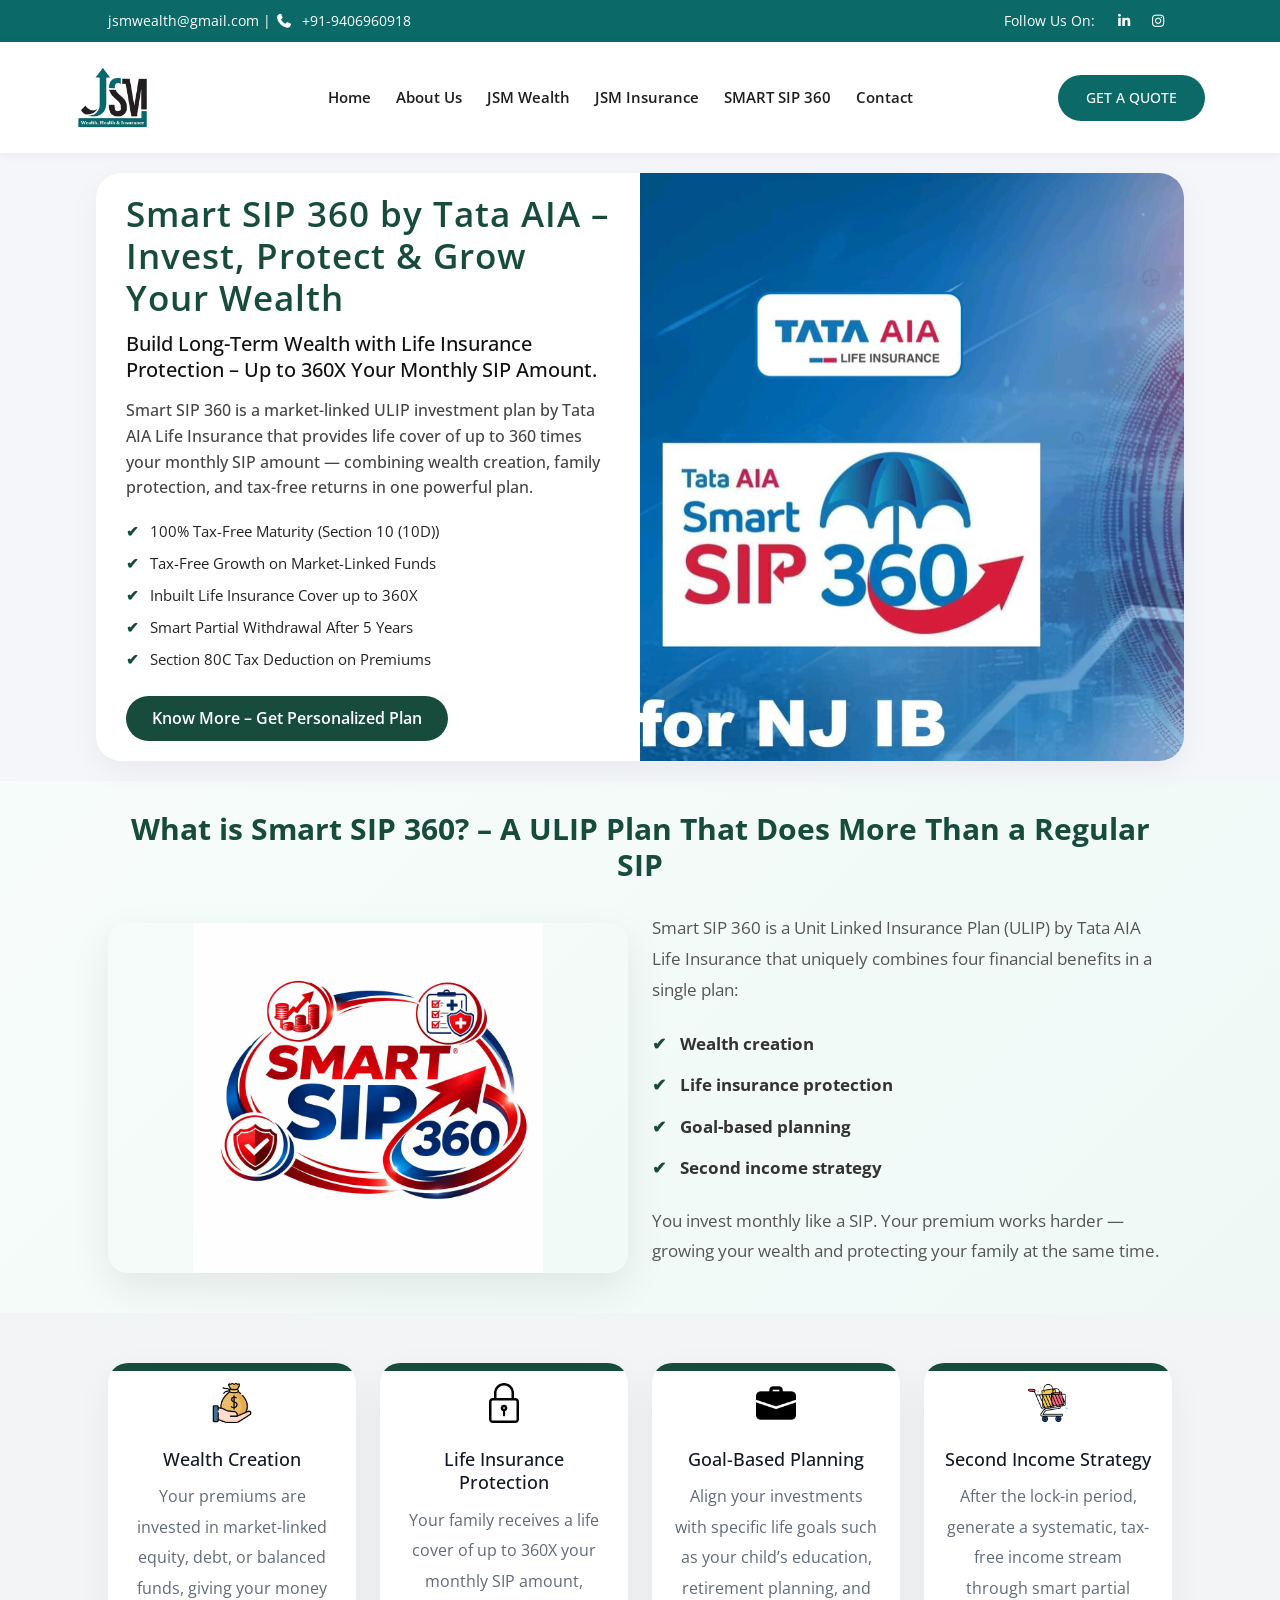
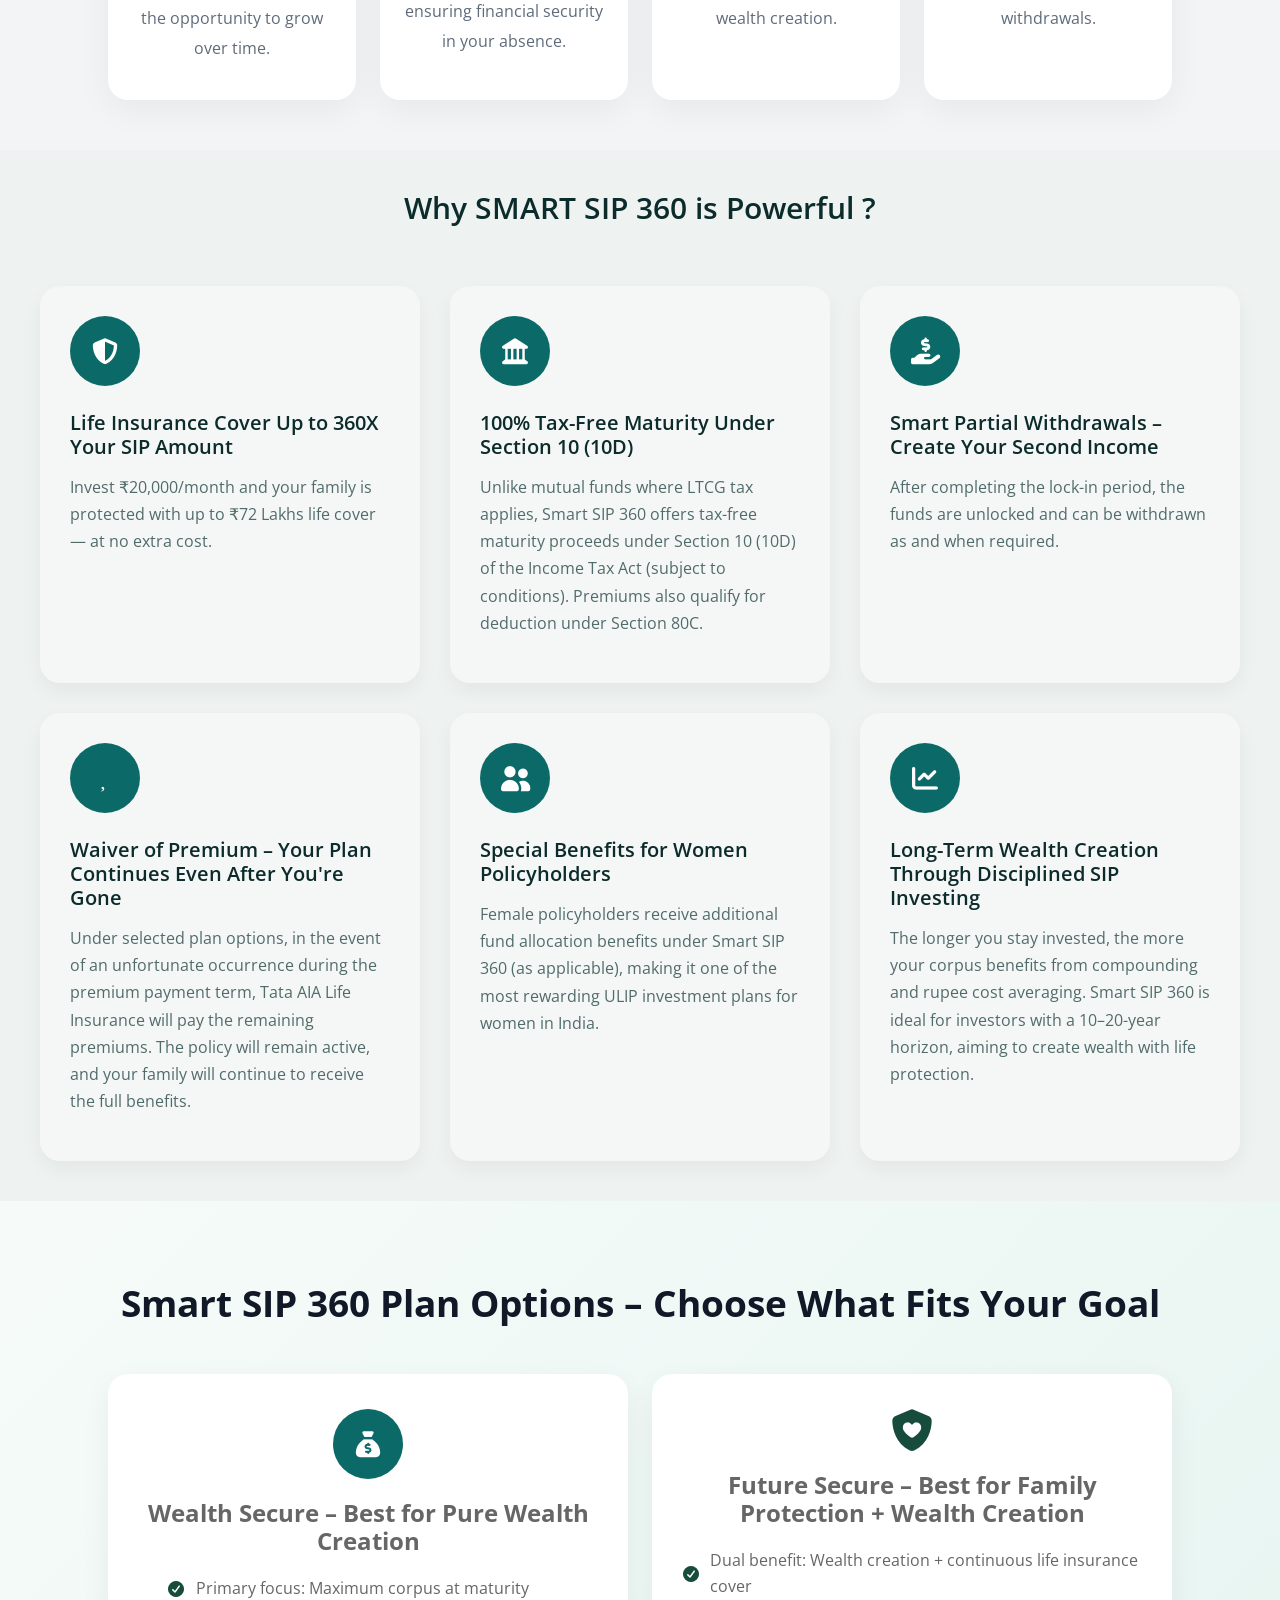
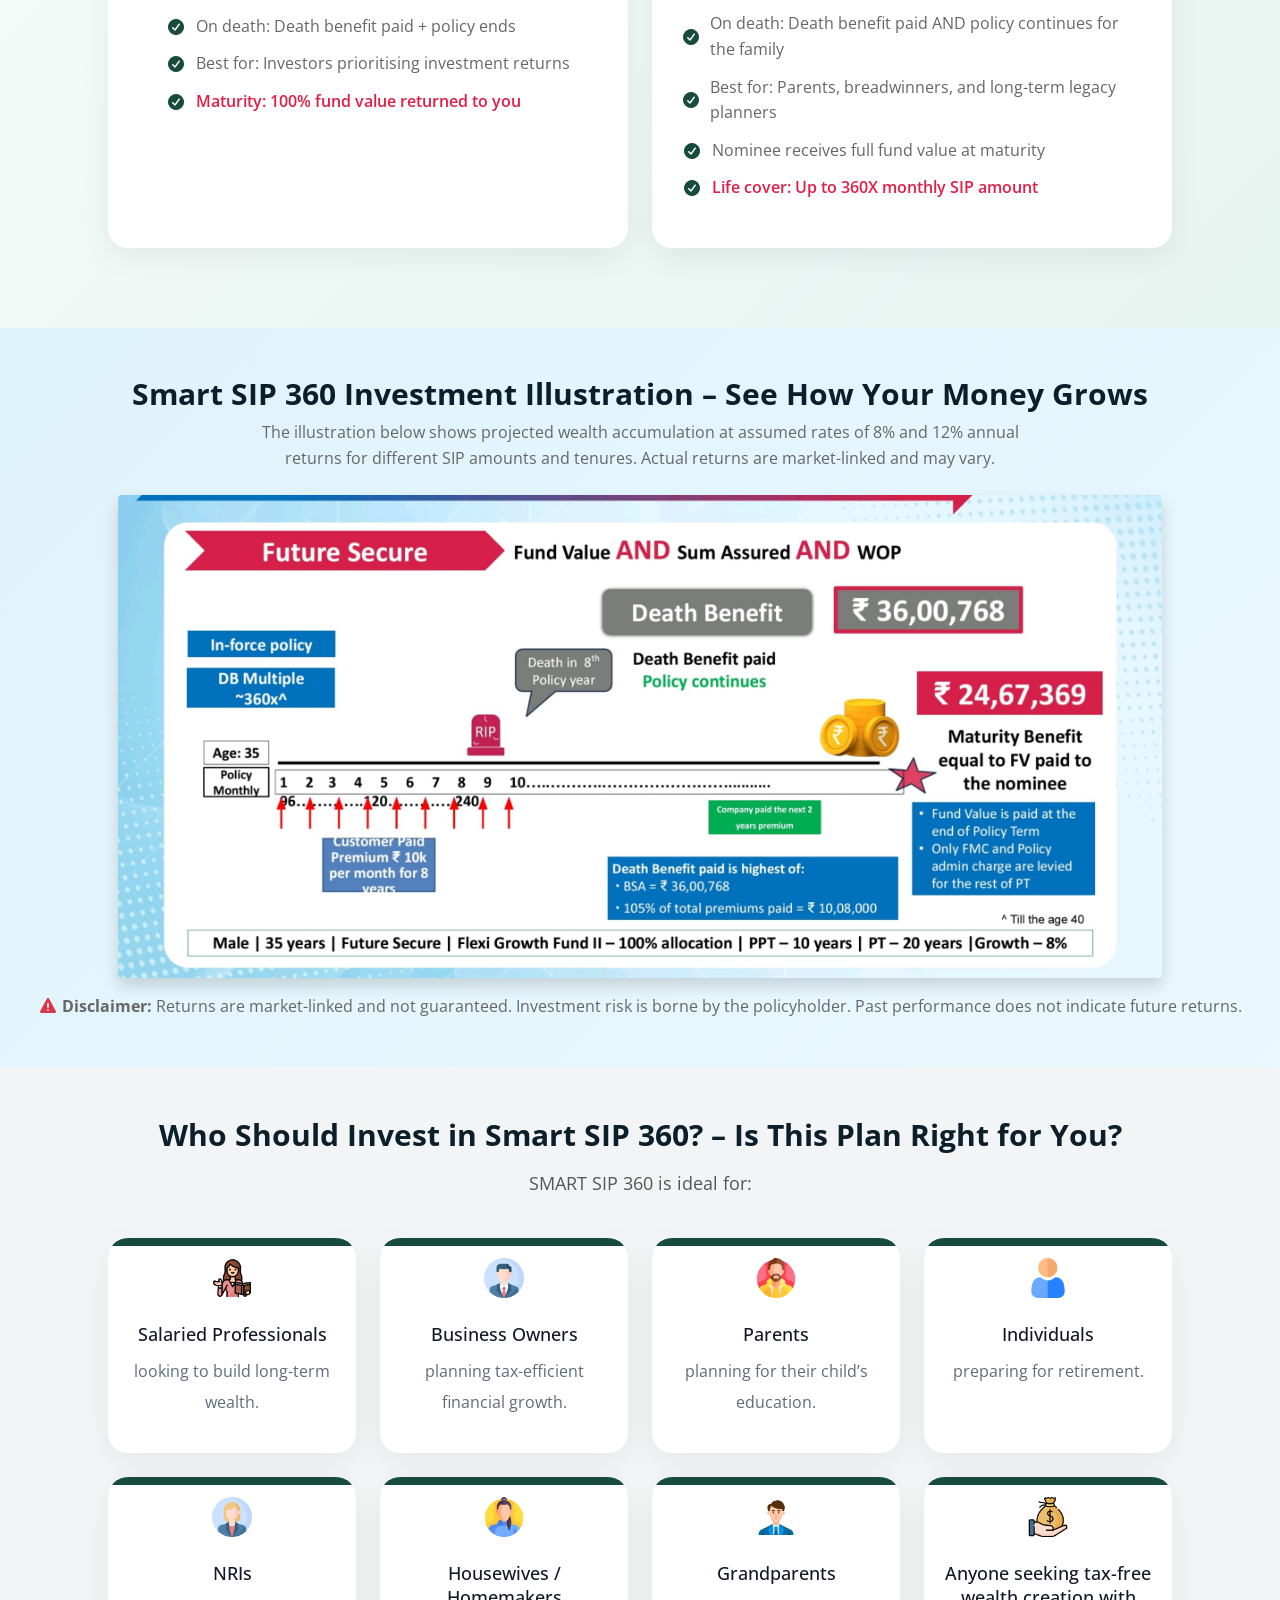
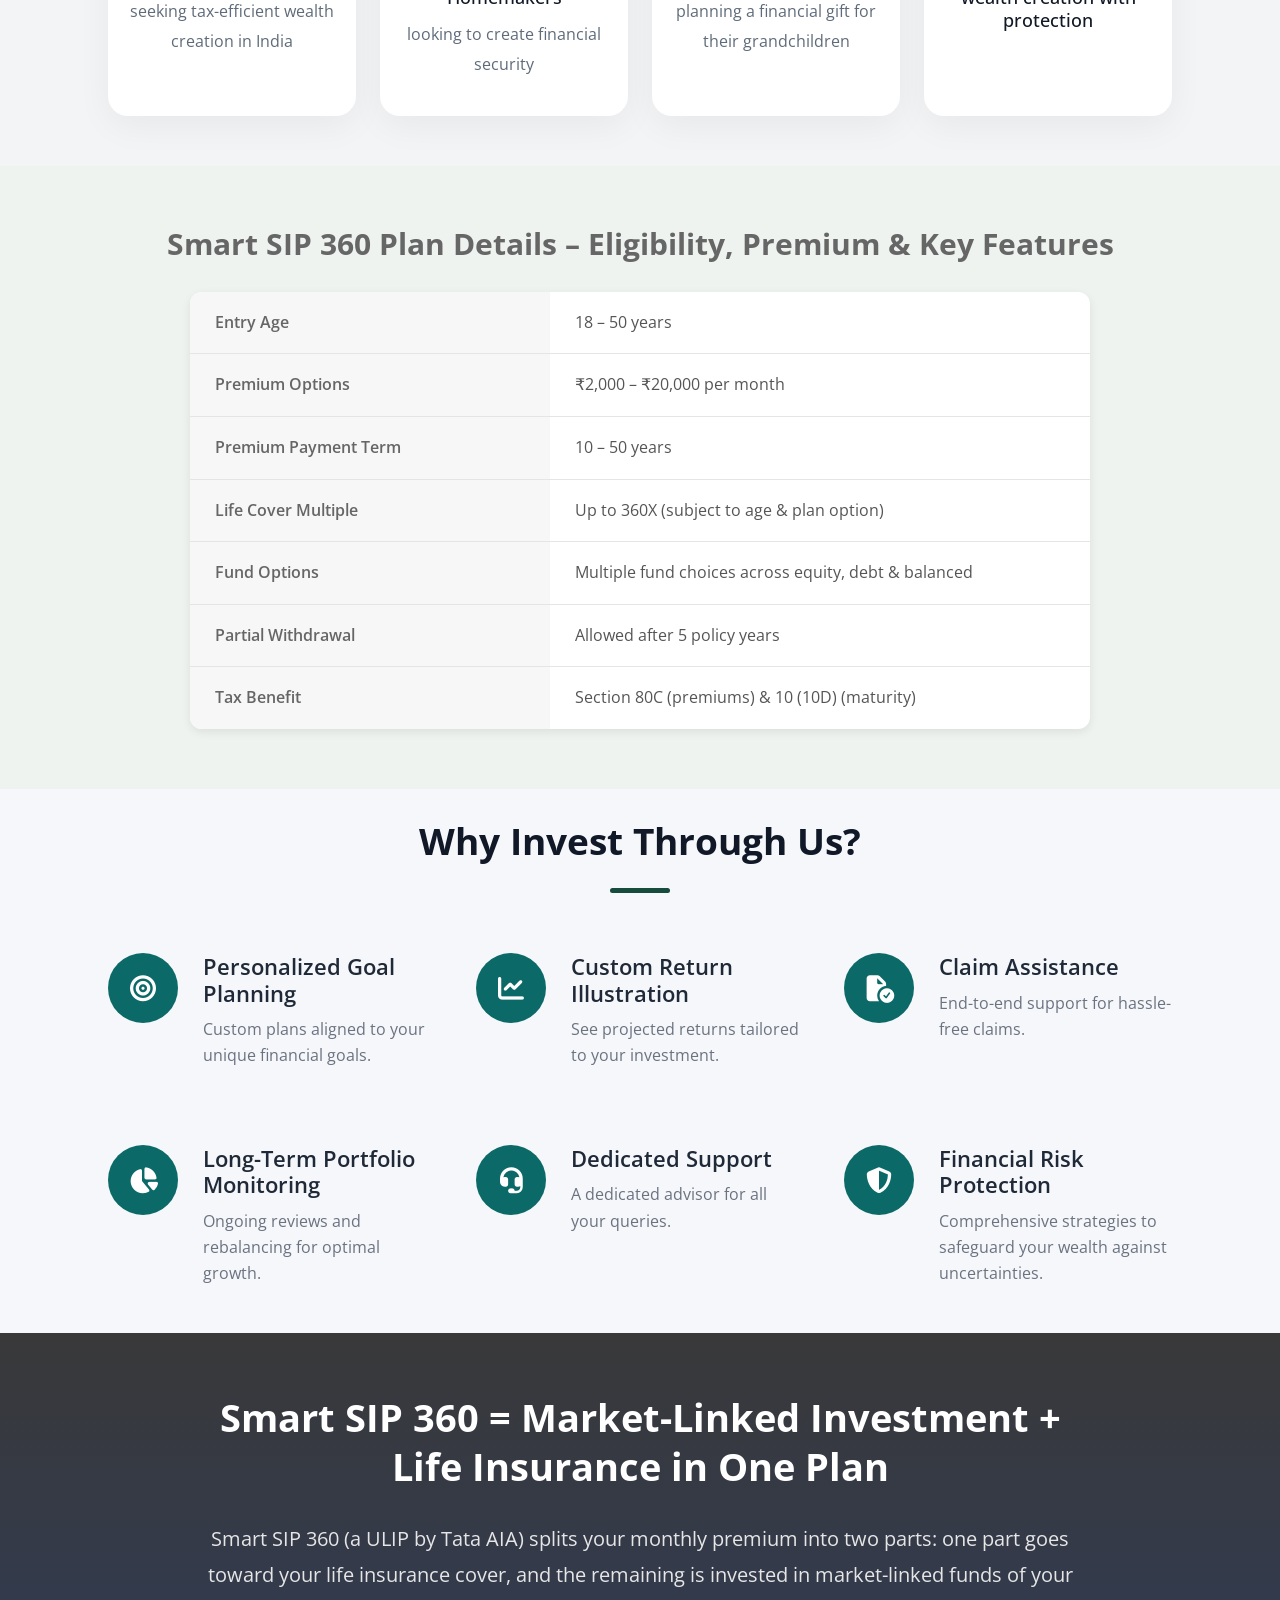
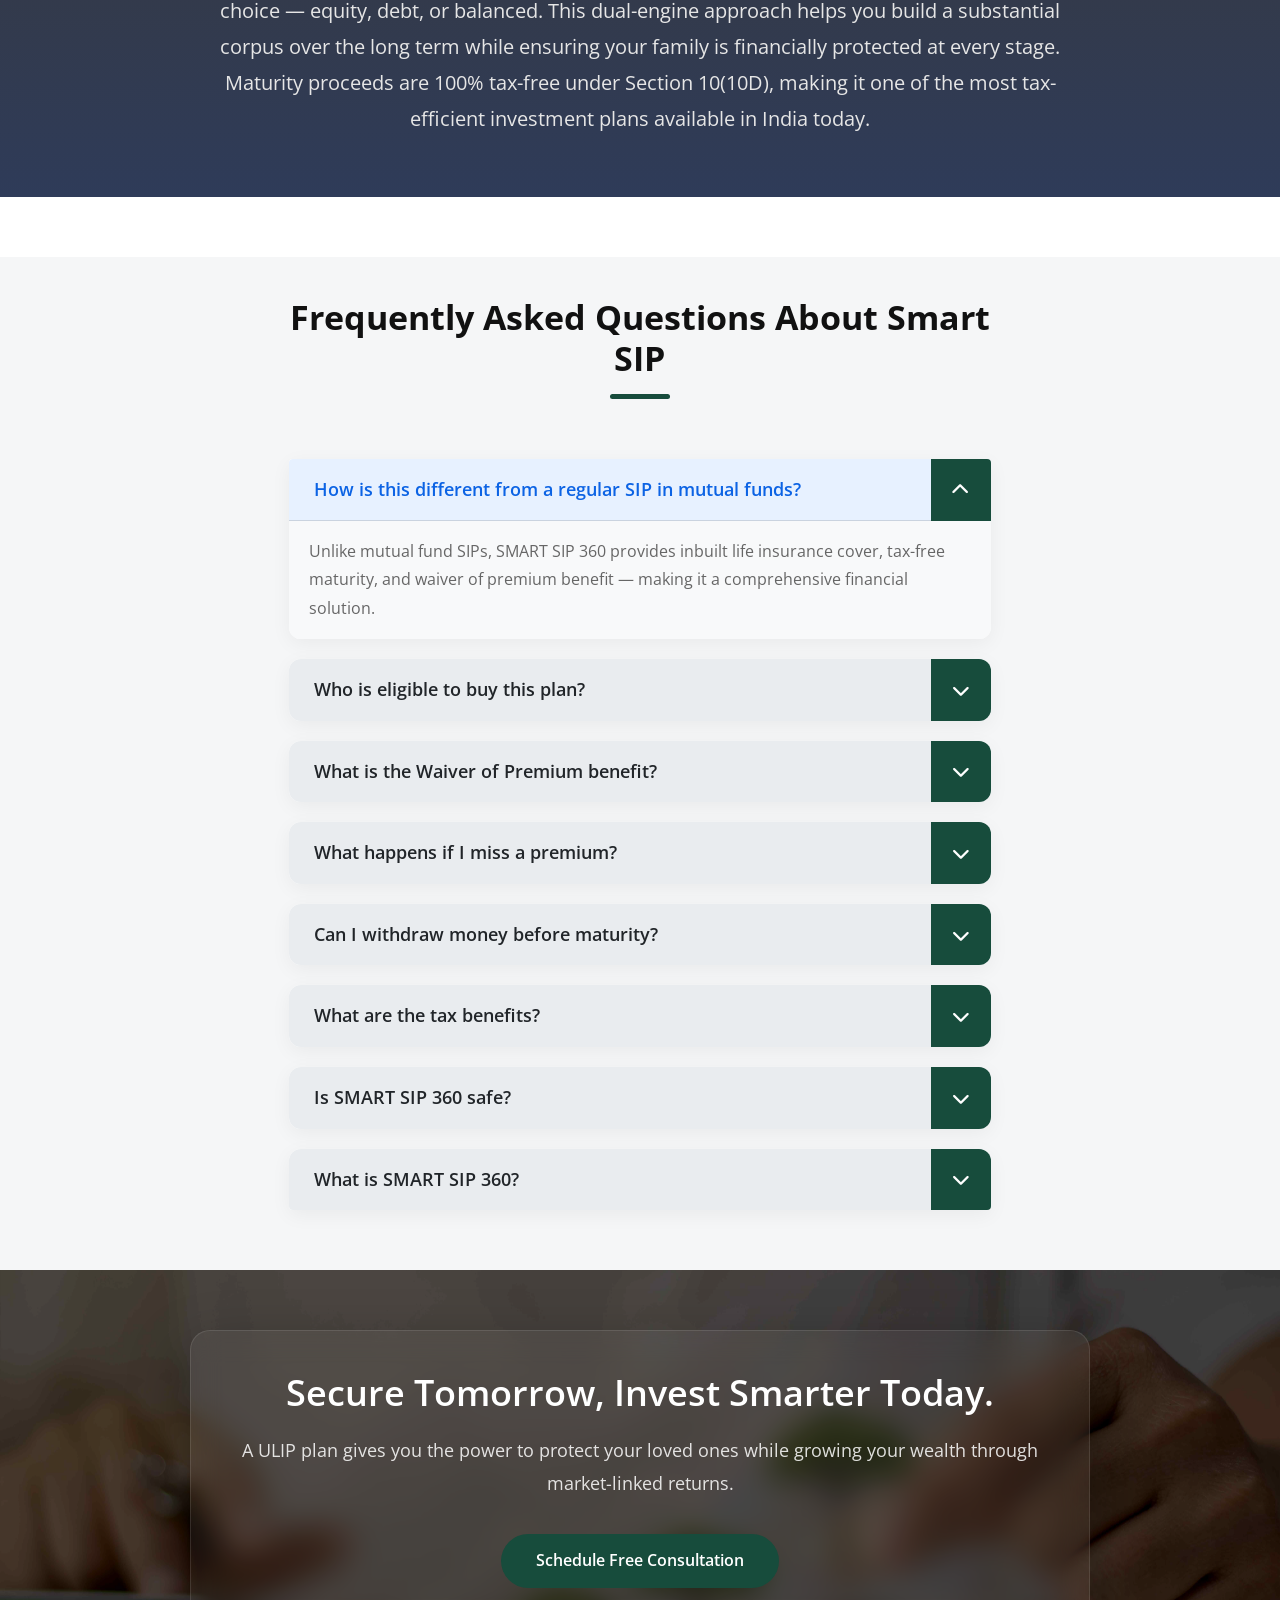
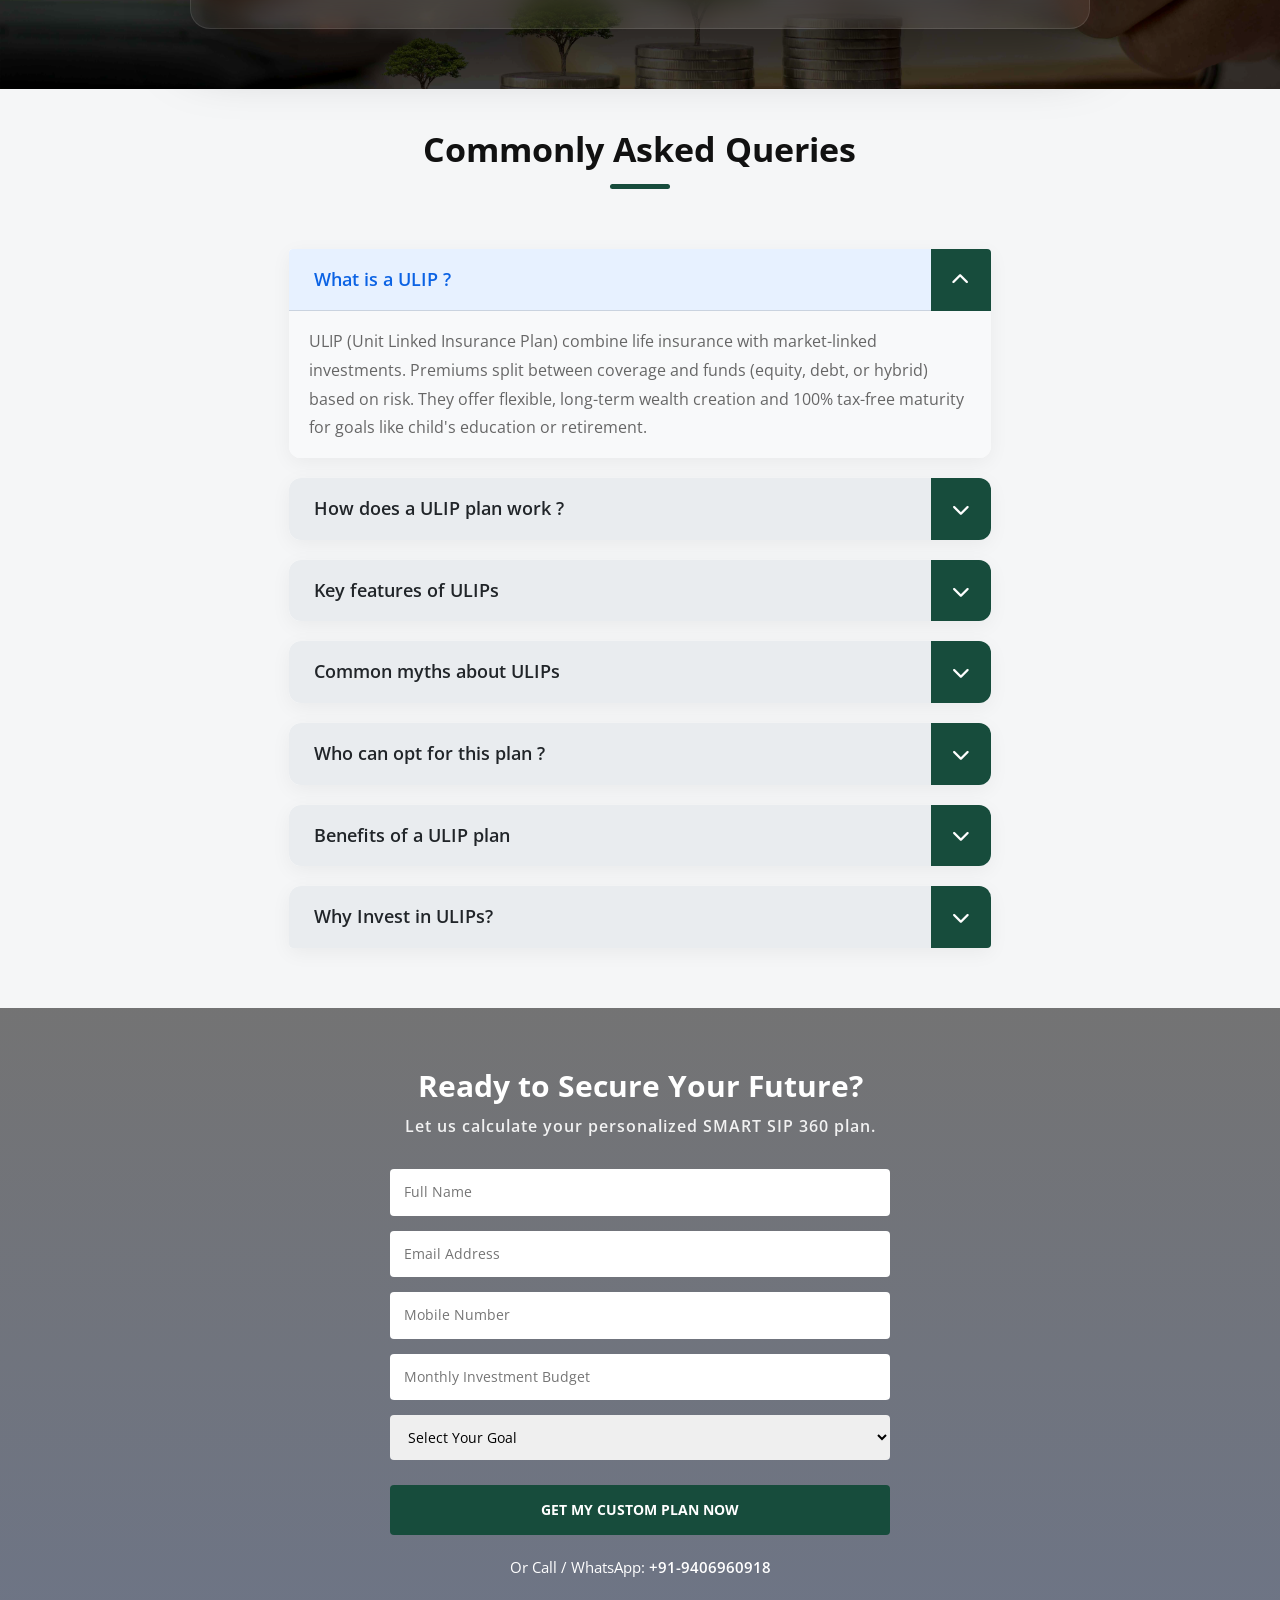
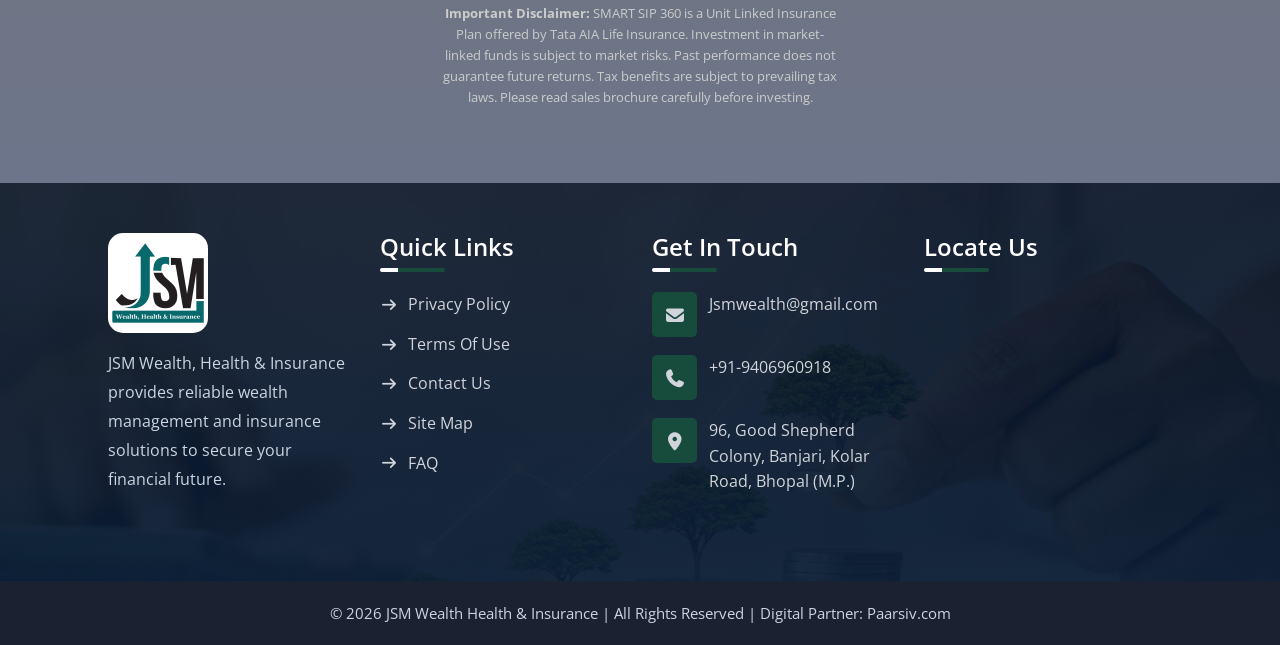
==== commit 2c978b9c: "hi" ====
--- a/sip.html
+++ b/sip.html
@@ -104,7 +104,7 @@
                         <ul class="sip-benefits">
                             <li>
                                 <span class="en">
-                                    100% Tax-Free Maturity (Section 10(10D))</span>
+                                    100% Tax-Free Maturity (Section 10 (10D))</span>
                                 <span class="hi">100% कर-मुक्त मैच्योरिटी (धारा 10(10D))</span>
                             </li>
                             <li>
@@ -369,17 +369,17 @@
       </div>
 
       <h3>
-        <span class="en">100% Tax-Free Maturity Under Section 10(10D)</span>
-        <span class="hi">धारा 10(10D) के तहत 100% टैक्स-फ्री मैच्योरिटी</span>
+        <span class="en">100% Tax-Free Maturity Under Section 10 (10D)</span>
+        <span class="hi">धारा 10 (10D) के तहत 100% टैक्स-फ्री मैच्योरिटी</span>
       </h3>
 
       <p>
         <span class="en">
           Unlike mutual funds where LTCG tax applies, Smart SIP 360 offers tax-free 
-          maturity proceeds under Section 10(10D) of the Income Tax Act (subject to conditions). Premiums also qualify for deduction under Section 80C.
+          maturity proceeds under Section 10 (10D) of the Income Tax Act (subject to conditions). Premiums also qualify for deduction under Section 80C.
         </span>
         <span class="hi">
-          म्यूचुअल फंड्स के विपरीत, जहां LTCG टैक्स लागू होता है, Smart SIP 360 आयकर अधिनियम की धारा 10(10D) के तहत (शर्तों के अधीन) टैक्स-फ्री मैच्योरिटी प्रदान करता है। प्रीमियम पर धारा 80C के तहत टैक्स छूट भी मिलती है।
+          म्यूचुअल फंड्स के विपरीत, जहां LTCG टैक्स लागू होता है, Smart SIP 360 आयकर अधिनियम की धारा 10 (10D) के तहत (शर्तों के अधीन) टैक्स-फ्री मैच्योरिटी प्रदान करता है। प्रीमियम पर धारा 80C के तहत टैक्स छूट भी मिलती है।
         </span>
       </p>
     </div>
@@ -444,7 +444,8 @@
          360 (as applicable), making it one of the most rewarding ULIP investment plans for women in India.
         </span>
         <span class="hi">
-          महिला पॉलिसीधारकों को Smart SIP 360 के तहत (जहां लागू हो) अतिरिक्त फंड आवंटन लाभ मिलता है, जिससे यह भारत में महिलाओं के लिए सबसे लाभदायक ULIP निवेश योजनाओं में से एक बन जाता है।
+          महिला पॉलिसीधारकों को Smart SIP 360 के तहत (जहां लागू हो) अतिरिक्त फंड आवंटन लाभ मिलता है, 
+          जिससे यह भारत में महिलाओं के लिए सबसे लाभदायक ULIP निवेश योजनाओं में से एक बन जाता है।
         </span>
       </p>
     </div>
@@ -624,7 +625,8 @@
     </strong>
 
     <span class="en">
-      Returns are market-linked and not guaranteed. Investment risk is borne by the policyholder. Past performance does not indicate future returns.
+      Returns are market-linked and not guaranteed. Investment risk is borne
+       by the policyholder. Past performance does not indicate future returns.
     </span>
 
     <span class="hi">
@@ -893,7 +895,7 @@
                     </div>
                     <div class="policy-value">
                         <span class="en">Section 80C (premiums) & 10 (10D) (maturity)</span>
-                        <span class="hi">धारा 80C (प्रीमियम) और 10(10D) (मैच्योरिटी)</span>
+                        <span class="hi">धारा 80C (प्रीमियम) और 10 (10D) (मैच्योरिटी)</span>
                     </div>
                 </div>
             </div>
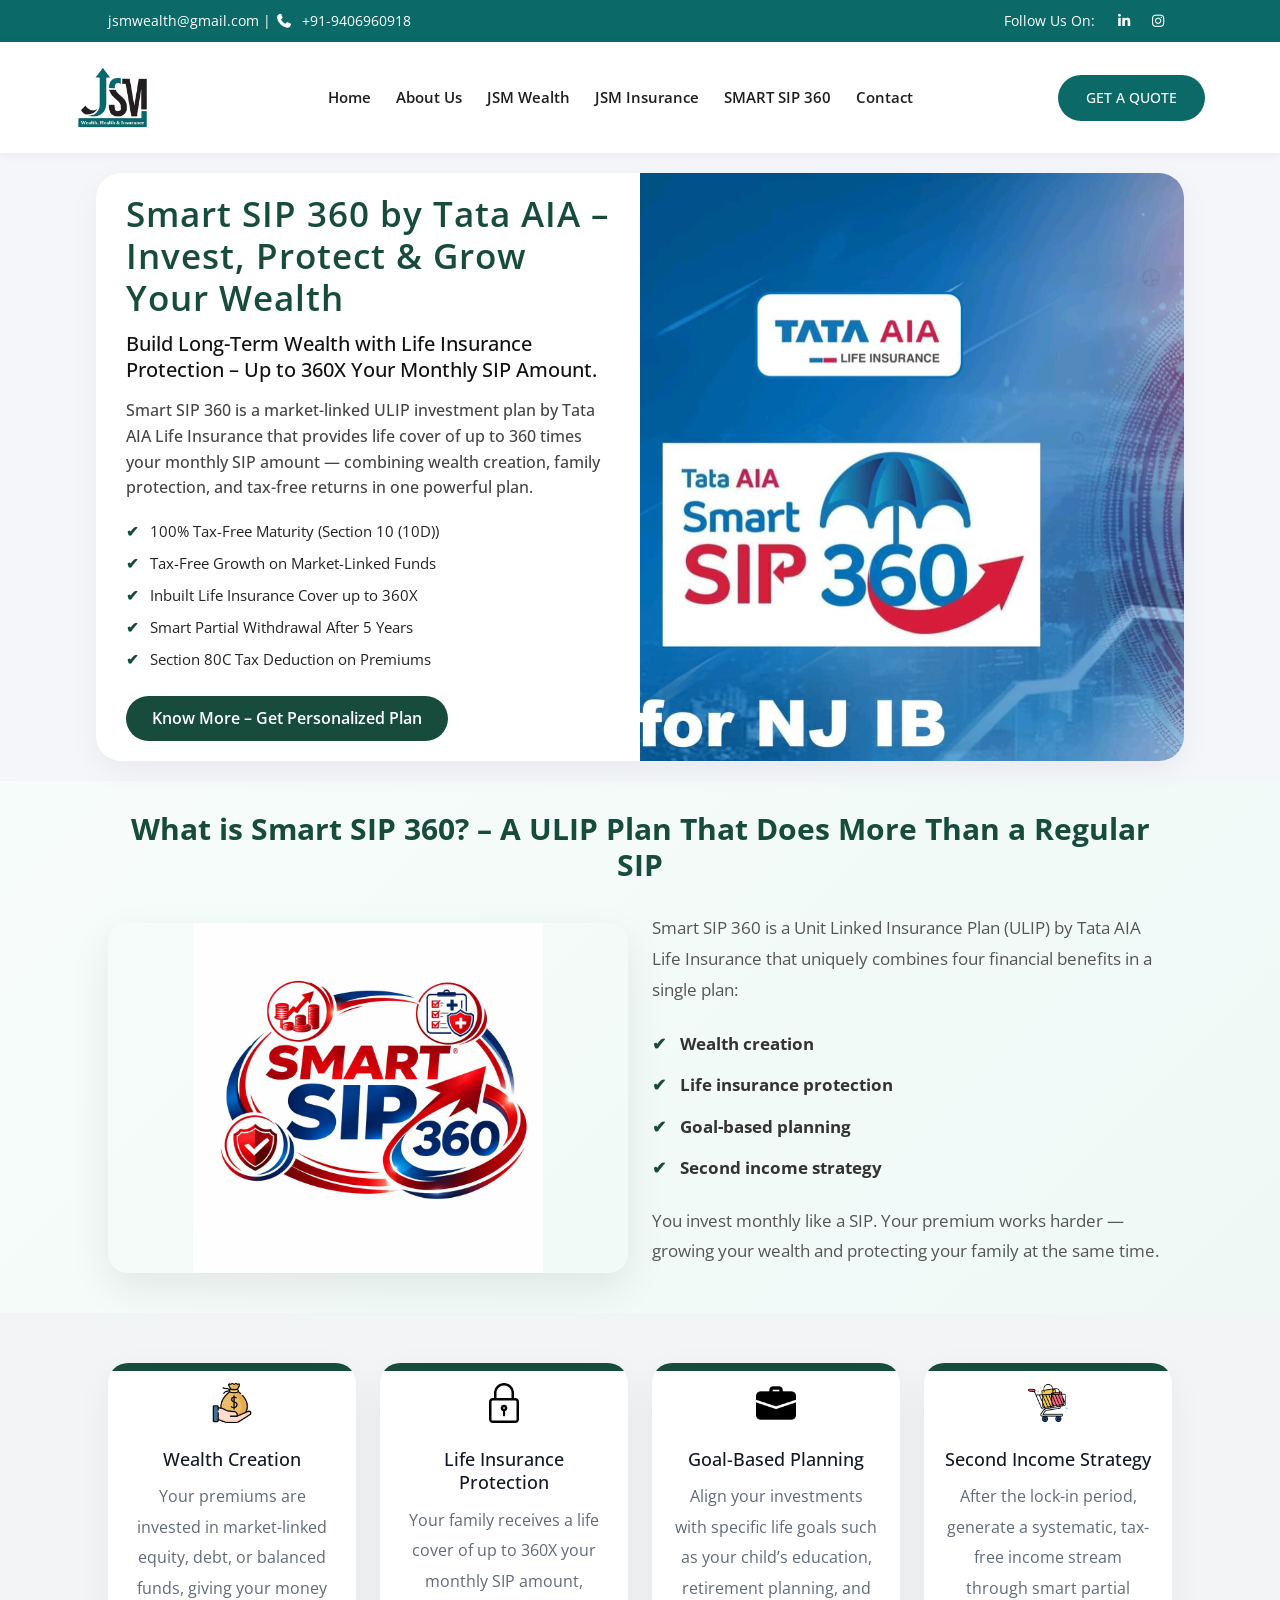
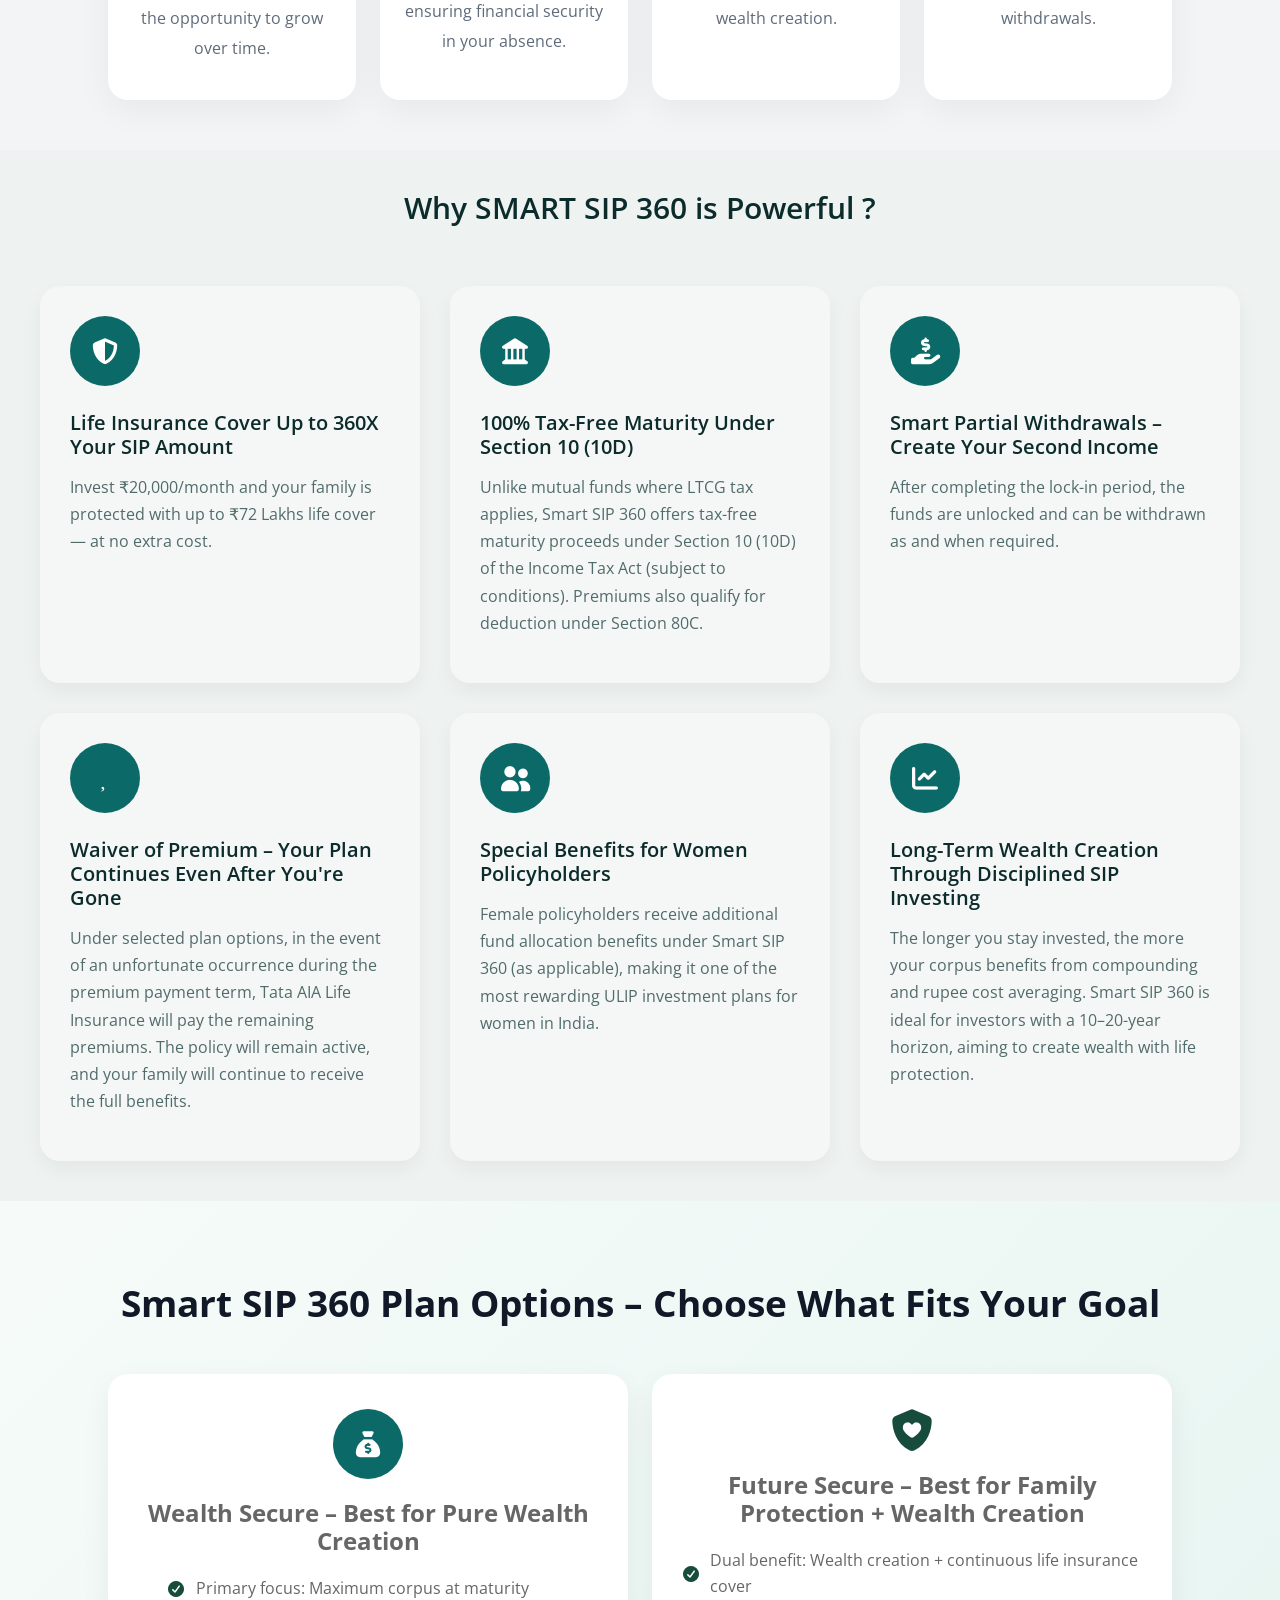
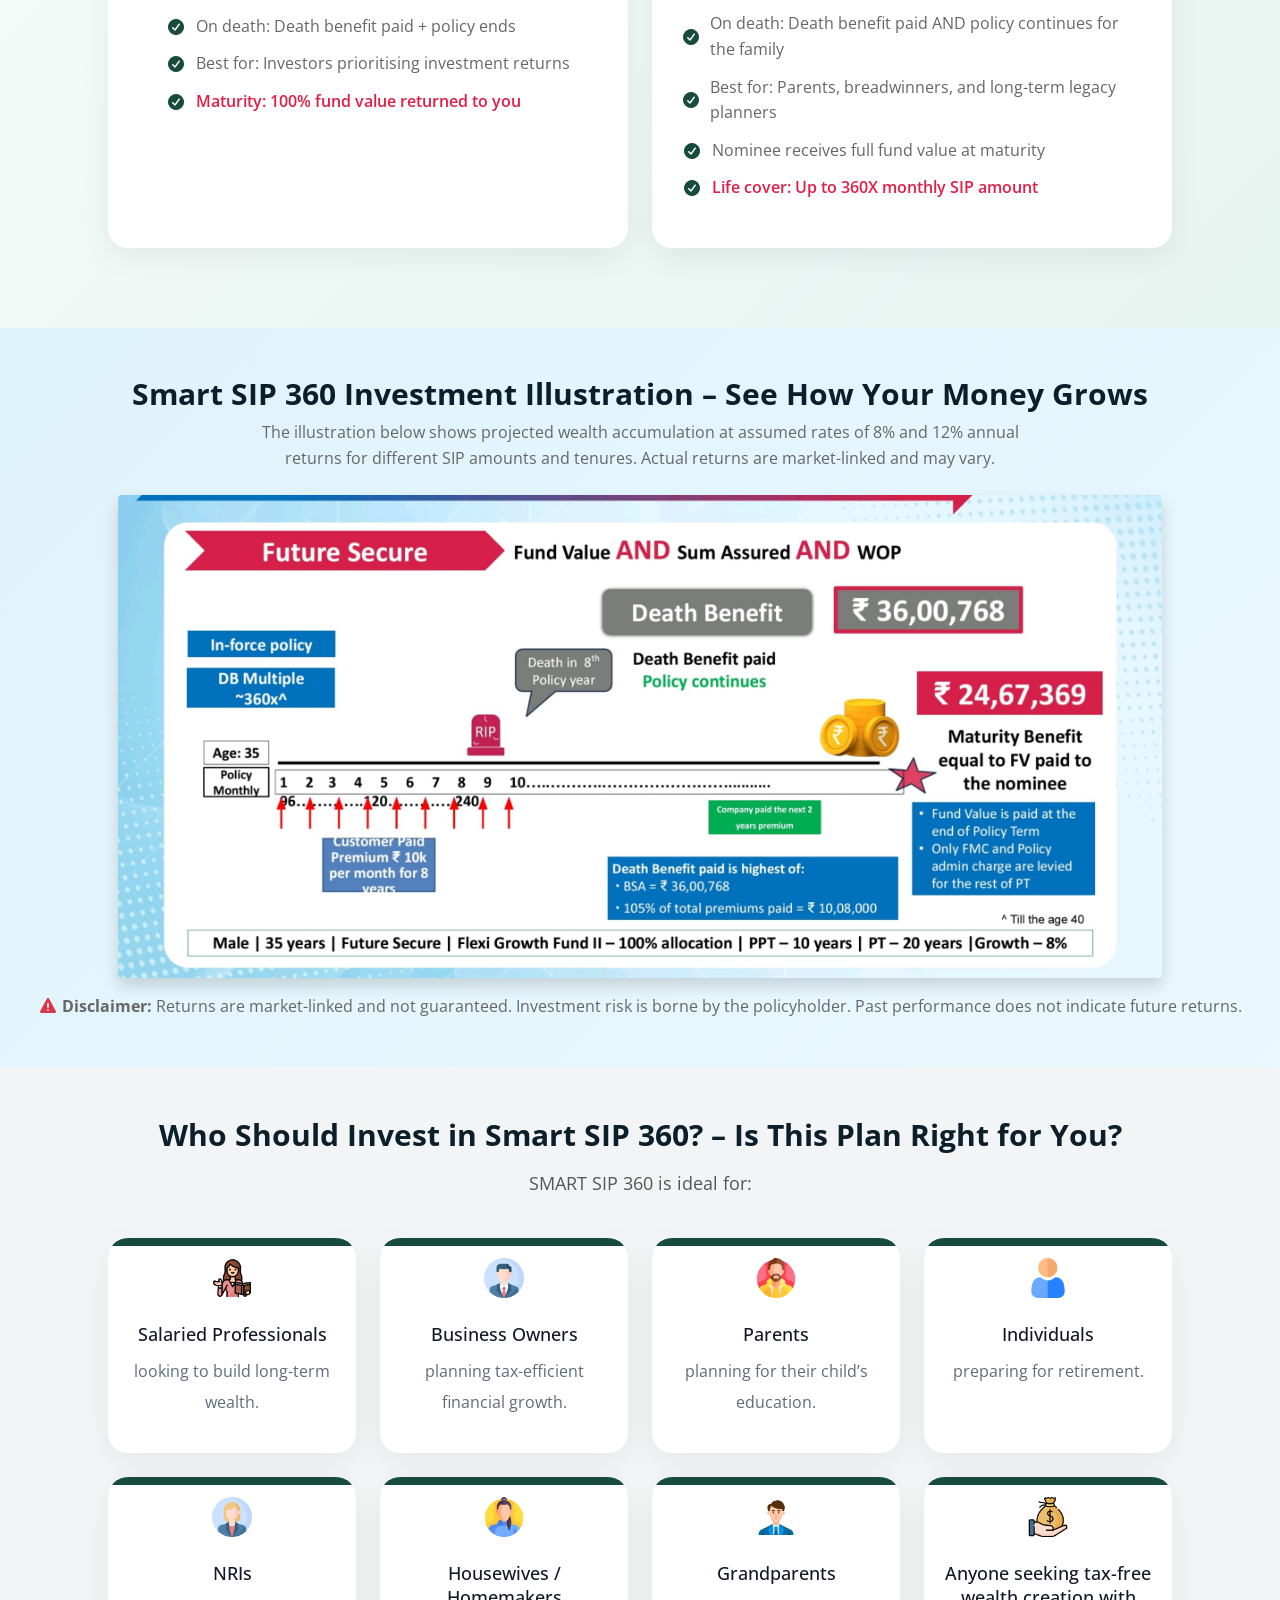
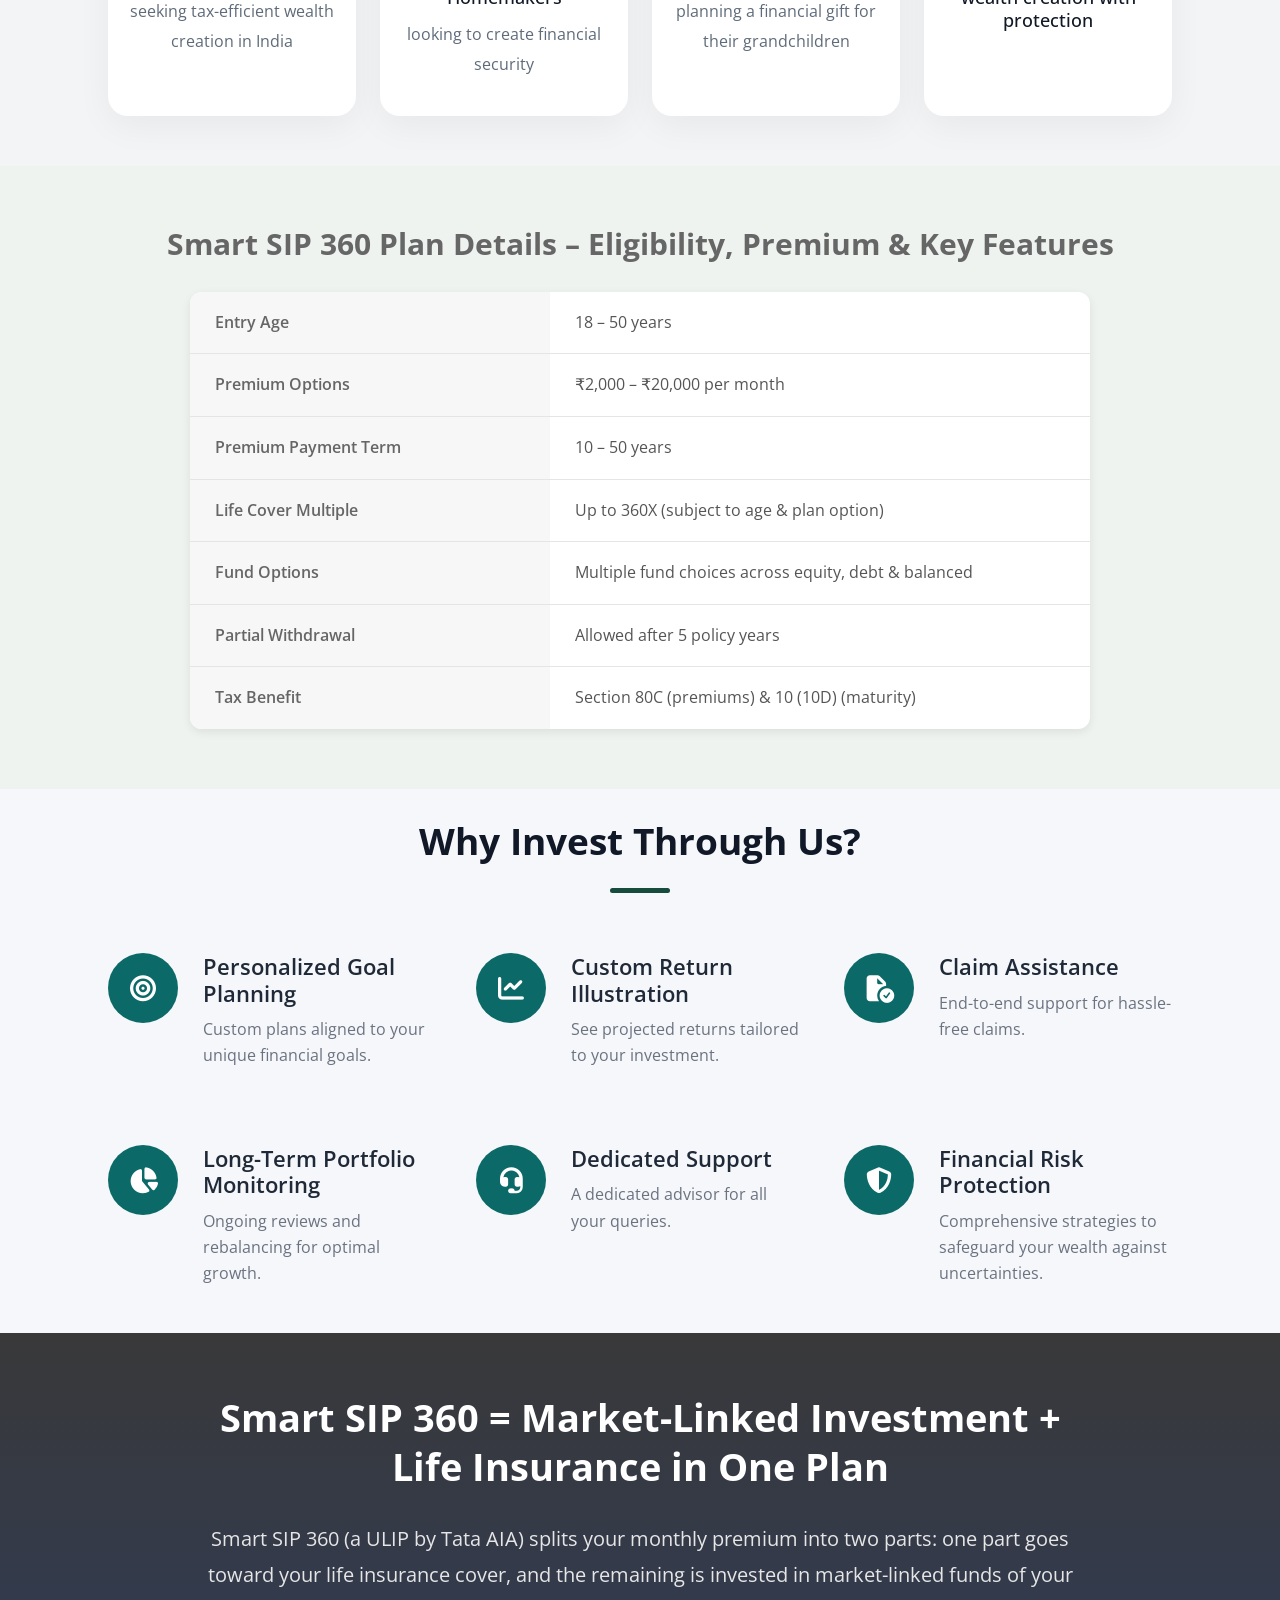
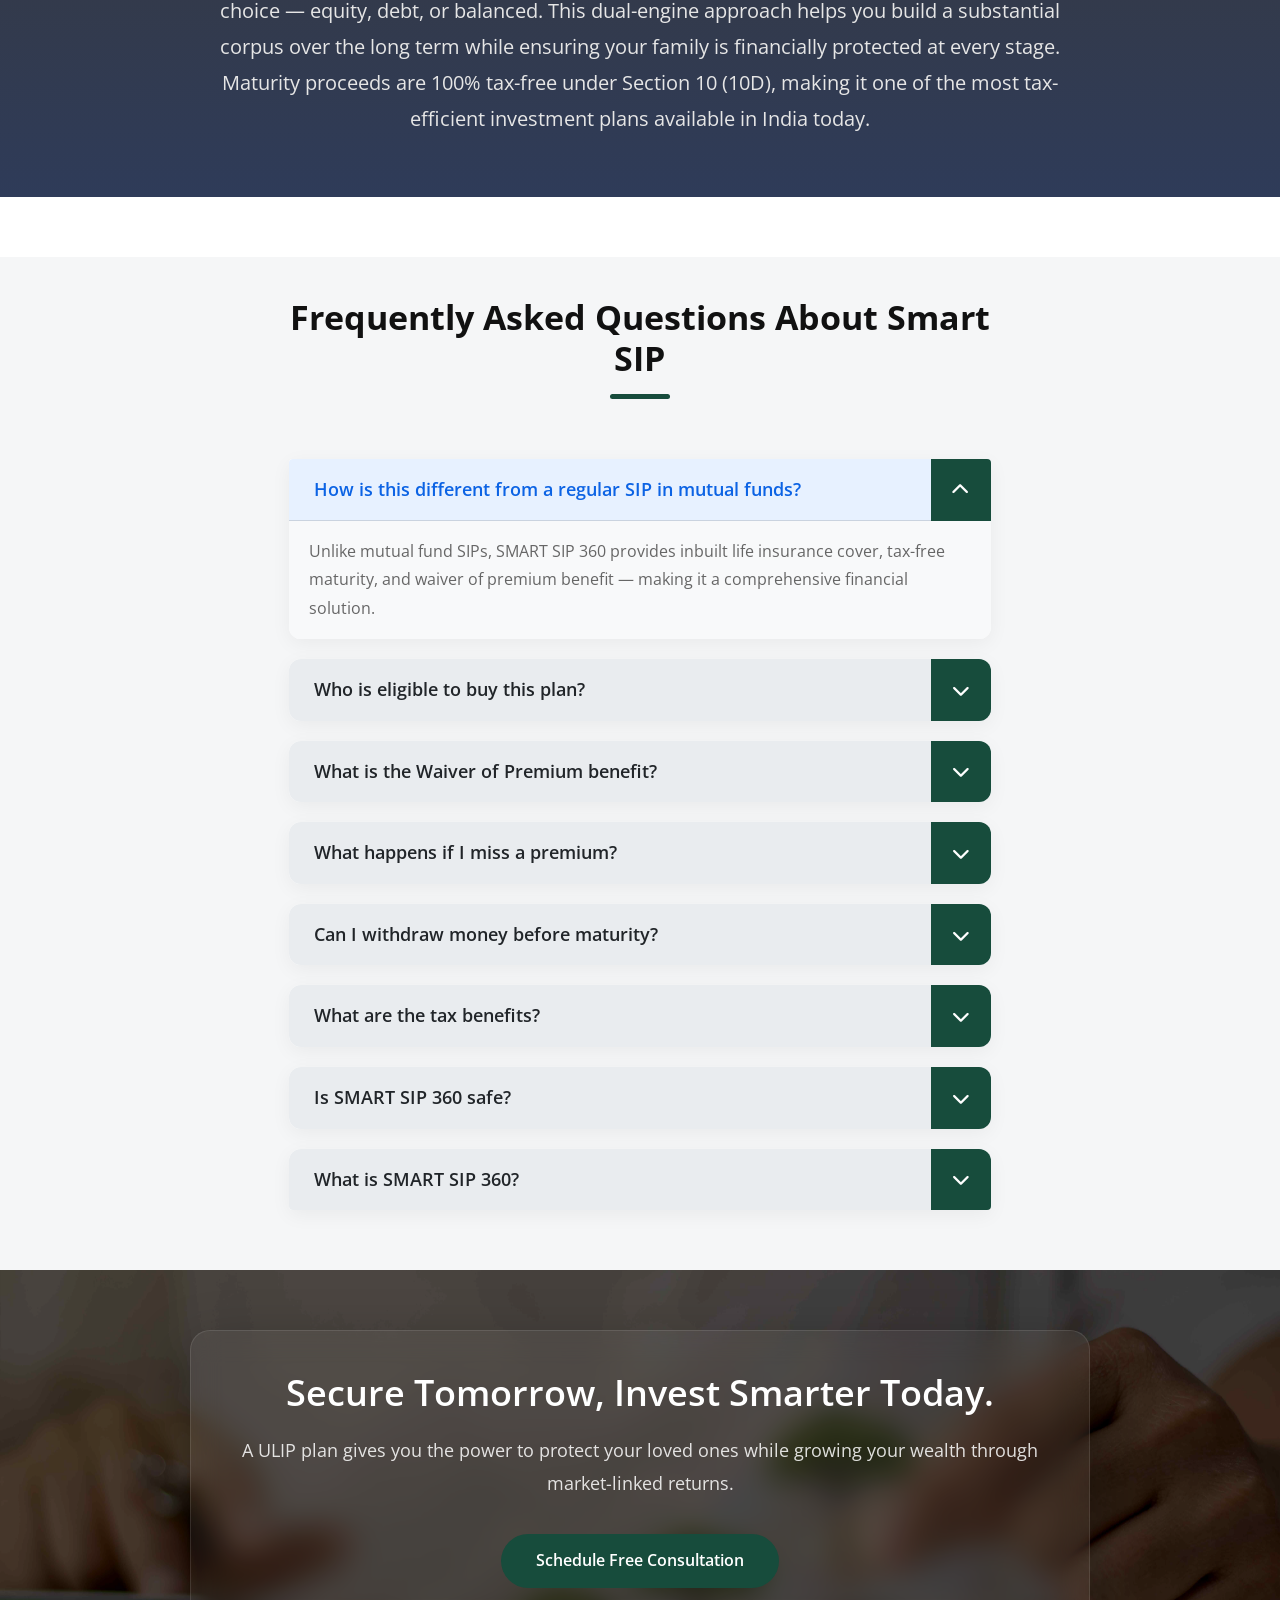
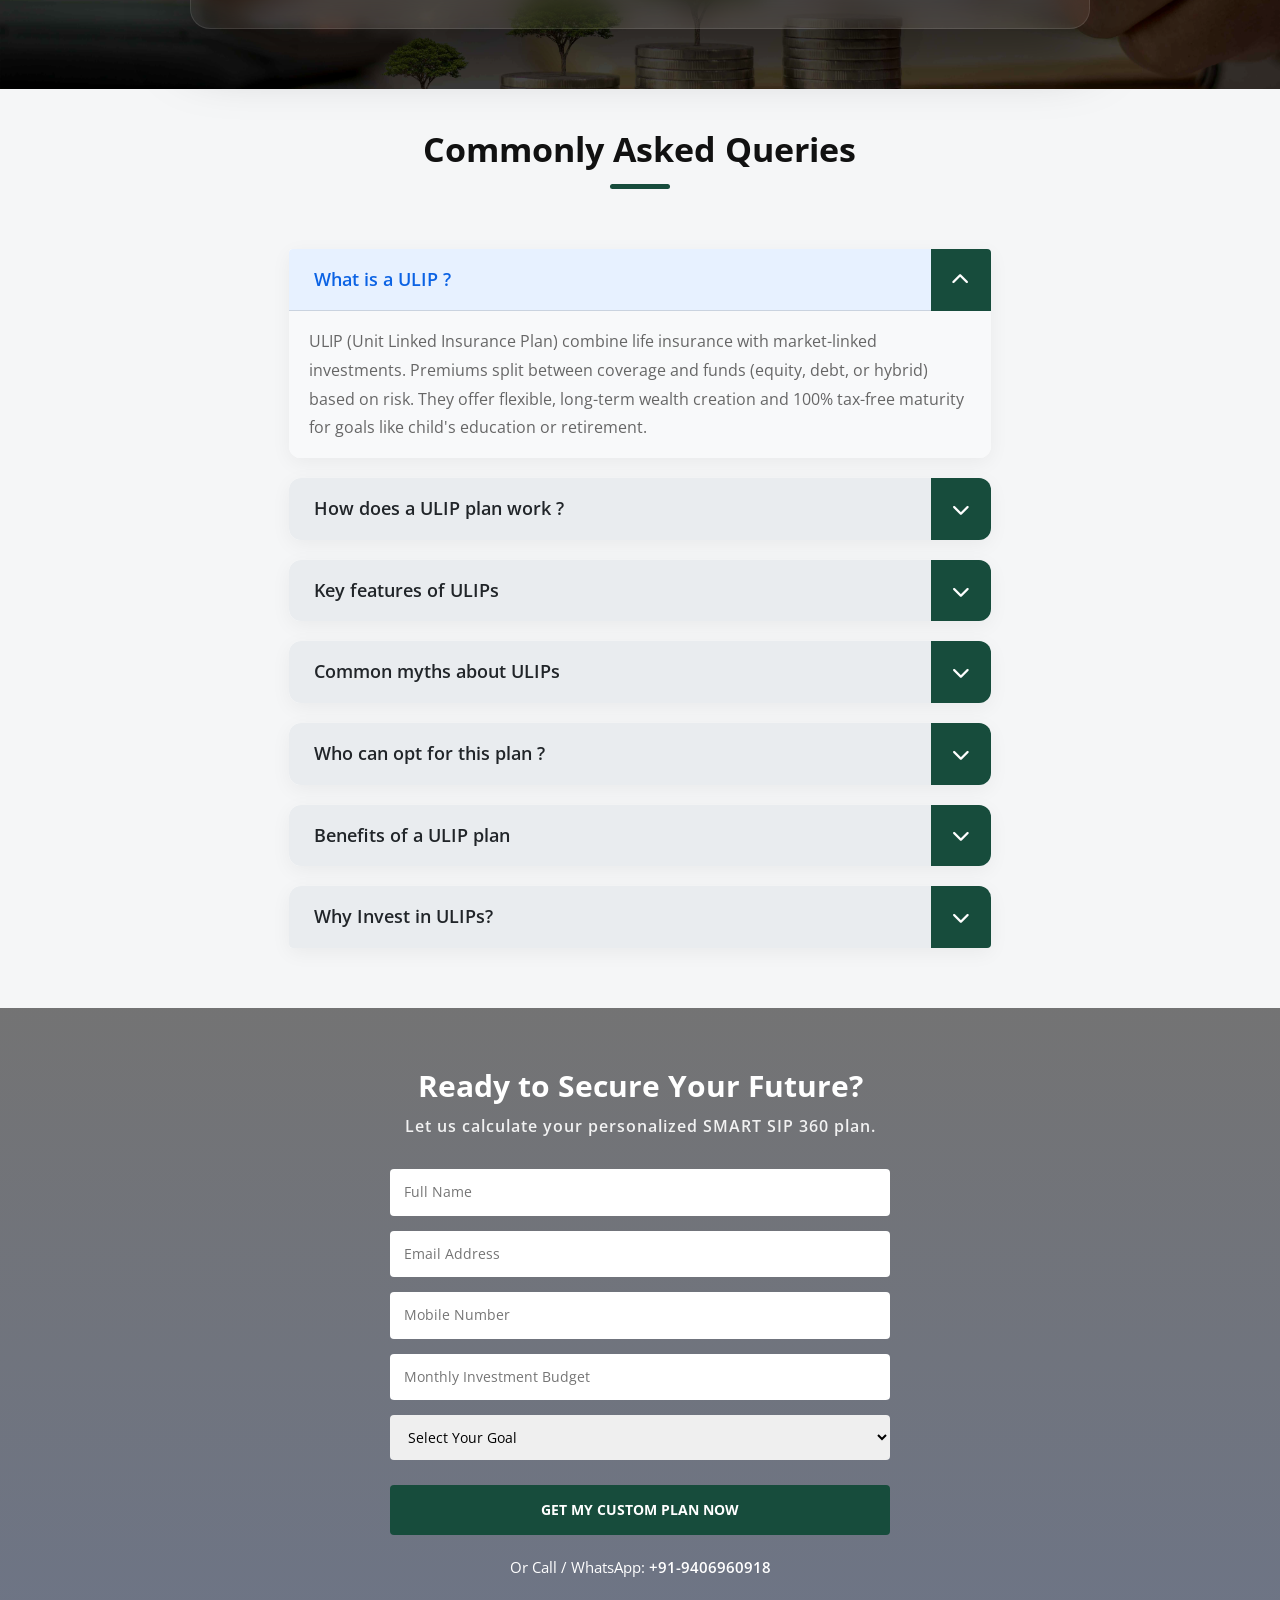
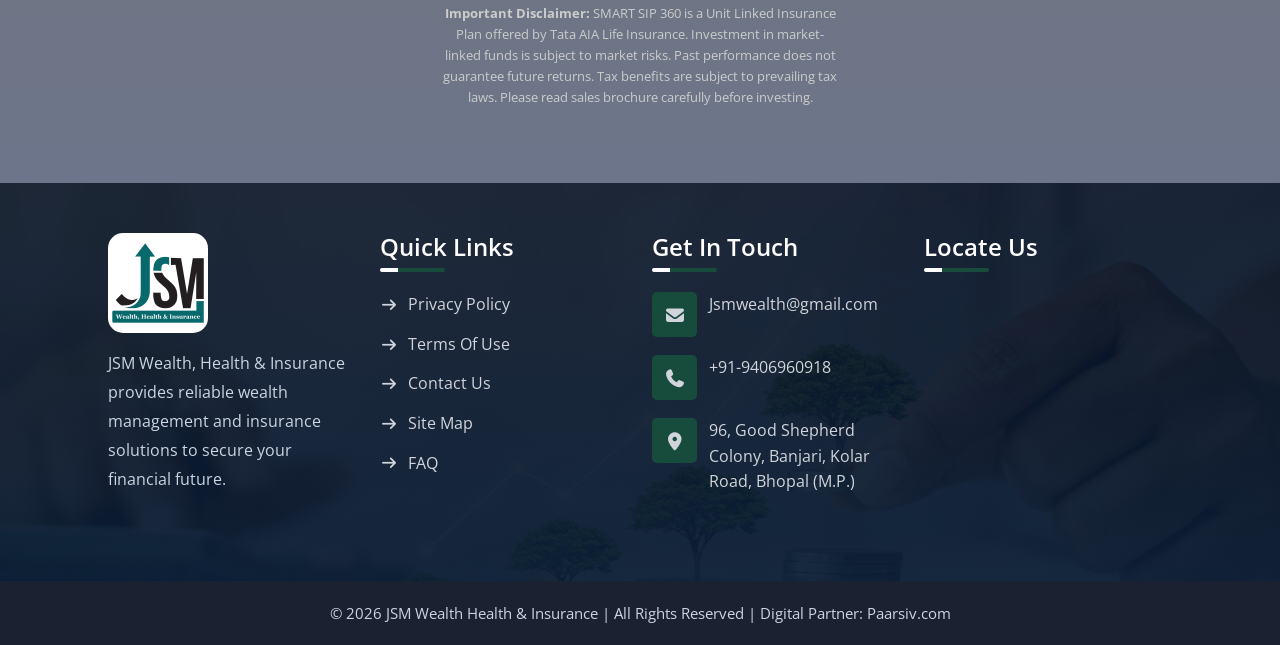
==== commit 557b906e: "hi" ====
--- a/sip.html
+++ b/sip.html
@@ -1039,7 +1039,7 @@
                 toward your life insurance cover, and the remaining is invested in market-linked funds of your
                 choice — equity, debt, or balanced. This dual-engine approach helps you build a substantial corpus over
                 the long term while ensuring your family is financially protected at every stage. Maturity proceeds
-                are 100% tax-free under Section 10(10D), making it one of the most tax-efficient investment plans
+                are 100% tax-free under Section 10 (10D), making it one of the most tax-efficient investment plans
                 available in India today.
             </span>
 
@@ -1047,7 +1047,7 @@
                 Smart SIP 360 (Tata AIA की एक ULIP) आपके मासिक प्रीमियम को दो हिस्सों में बाँट देती है: एक हिस्सा आपके लाइफ़ इंश्योरेंस 
                 कवर के लिए जाता है, और बाकी बचा हिस्सा आपकी पसंद के मार्केट-लिंक्ड फ़ंड्स — इक्विटी, डेट, या बैलेंस्ड — में निवेश किया जाता है। यह 
                 'दोहरे इंजन' वाला तरीका आपको लंबे समय में एक बड़ा फ़ंड बनाने में मदद करता है, साथ ही यह भी पक्का करता है कि हर पड़ाव पर आपका परिवार आर्थिक रूप से सुरक्षित रहे। मैच्योरिटी 
-                पर मिलने वाली रकम, Section 10(10D) के तहत 100% टैक्स-फ़्री होती है; इसी वजह से यह आज भारत में उपलब्ध सबसे ज़्यादा टैक्स-कुशल निवेश योजनाओं में से एक है।
+                पर मिलने वाली रकम, Section 10 (10D) के तहत 100% टैक्स-फ़्री होती है; इसी वजह से यह आज भारत में उपलब्ध सबसे ज़्यादा टैक्स-कुशल निवेश योजनाओं में से एक है।
             </span>
         </p>
     </section>
@@ -1079,10 +1079,12 @@
             <div id="faq1" class="accordion-collapse collapse show" data-bs-parent="#faqAccordion">
               <div class="accordion-body">
                 <span class="en">
-                 Unlike mutual fund SIPs, SMART SIP 360 provides inbuilt life insurance cover, tax-free maturity, and waiver of premium benefit — making it a comprehensive financial solution. 
+                 Unlike mutual fund SIPs, SMART SIP 360 provides inbuilt life insurance cover, 
+                 tax-free maturity, and waiver of premium benefit — making it a comprehensive financial solution. 
                 </span>
                 <span class="hi">
-                 म्यूचुअल फंड SIP के विपरीत, SMART SIP 360 एक इनबिल्ट जीवन बीमा कवर प्रदान करता है, जिसमें टैक्स-फ्री मैच्योरिटी और प्रीमियम माफी (Waiver of Premium) जैसी सुविधाएँ शामिल हैं। यह इसे एक संपूर्ण वित्तीय समाधान बनाता है, जो निवेश और सुरक्षा दोनों प्रदान करता है।
+                 म्यूचुअल फंड SIP के विपरीत, SMART SIP 360 एक इनबिल्ट जीवन बीमा कवर प्रदान करता है, 
+                 जिसमें टैक्स-फ्री मैच्योरिटी और प्रीमियम माफी (Waiver of Premium) जैसी सुविधाएँ शामिल हैं। यह इसे एक संपूर्ण वित्तीय समाधान बनाता है, जो निवेश और सुरक्षा दोनों प्रदान करता है।
                 </span>
               </div>
             </div>
@@ -1121,11 +1123,13 @@
             <div id="faq3" class="accordion-collapse collapse" data-bs-parent="#faqAccordion">
               <div class="accordion-body">
                 <span class="en">
-                  If the policyholder passes away during the premium payment term, all future premiums are waived by the insurance company. 
+                  If the policyholder passes away during the premium payment term, 
+                  all future premiums are waived by the insurance company. 
                   The policy continues for the benefit of the family.
                 </span>
                 <span class="hi">
-                  यदि प्रीमियम भुगतान अवधि के दौरान पॉलिसीधारक का निधन हो जाता है, तो बीमा कंपनी द्वारा भविष्य के सभी प्रीमियम माफ कर दिए जाते हैं।
+                  यदि प्रीमियम भुगतान अवधि के दौरान पॉलिसीधारक का निधन हो जाता है, तो 
+                  बीमा कंपनी द्वारा भविष्य के सभी प्रीमियम माफ कर दिए जाते हैं।
                   इसके बावजूद पॉलिसी जारी रहती है और परिवार को उसका पूरा लाभ मिलता है।
                 </span>
               </div>
@@ -1144,7 +1148,8 @@
             <div id="faq4" class="accordion-collapse collapse" data-bs-parent="#faqAccordion">
               <div class="accordion-body">
                 <span class="en">
-                  There is a grace period. If premiums remain unpaid, the policy may convert to paid-up or discontinued status. 
+                  There is a grace period. If premiums remain unpaid, the policy may convert 
+                  to paid-up or discontinued status. 
                   We recommend setting up auto-debit to avoid lapses.
                 </span>
                 <span class="hi">
@@ -1188,7 +1193,8 @@
             <div id="faq6" class="accordion-collapse collapse" data-bs-parent="#faqAccordion">
               <div class="accordion-body">
                 <span class="en">
-                  Premiums qualify for deduction under Section 80C, and maturity proceeds are tax-free under Section 10 (10D), subject to applicable conditions.
+                  Premiums qualify for deduction under Section 80C, 
+                  and maturity proceeds are tax-free under Section 10 (10D), subject to applicable conditions.
                 </span>
                 <span class="hi">
                   इस योजना में दिए गए प्रीमियम पर धारा 80C के तहत टैक्स छूट मिलती है, और मैच्योरिटी पर मिलने वाली राशि धारा 10(10D) के अंतर्गत टैक्स-फ्री होती है (निर्धारित शर्तों के अनुसार)।
@@ -1209,7 +1215,8 @@
             <div id="faq7" class="accordion-collapse collapse" data-bs-parent="#faqAccordion">
               <div class="accordion-body">
                 <span class="en">
-                Like all market-linked plans, returns depend on fund performance. However, the life cover component guarantees protection for your family. 
+                Like all market-linked plans, returns depend on fund performance.
+                 However, the life cover component guarantees protection for your family. 
                 </span>
                 <span class="hi">
                   अन्य सभी मार्केट-लिंक्ड योजनाओं की तरह, इसका रिटर्न फंड के प्रदर्शन पर निर्भर करता है। हालांकि, इसमें शामिल जीवन बीमा कवर आपके परिवार को वित्तीय सुरक्षा प्रदान करता है।
@@ -1230,7 +1237,8 @@
             <div id="faq8" class="accordion-collapse collapse" data-bs-parent="#faqAccordion">
               <div class="accordion-body">
                 <span class="en">
-                  SMART SIP 360 is a ULIP (Unit Linked Insurance Plan) that combines systematic investment with life insurance, offering up to 360X life cover. 
+                  SMART SIP 360 is a ULIP (Unit Linked Insurance Plan) that 
+                  combines systematic investment with life insurance, offering up to 360X life cover. 
                 </span>
                 <span class="hi">
                 SMART SIP 360 एक ULIP (यूनिट लिंक्ड इंश्योरेंस प्लान) है, जो नियमित निवेश (SIP) को जीवन बीमा के साथ जोड़ता है और 360 गुना तक का जीवन बीमा कवर प्रदान करता है।
